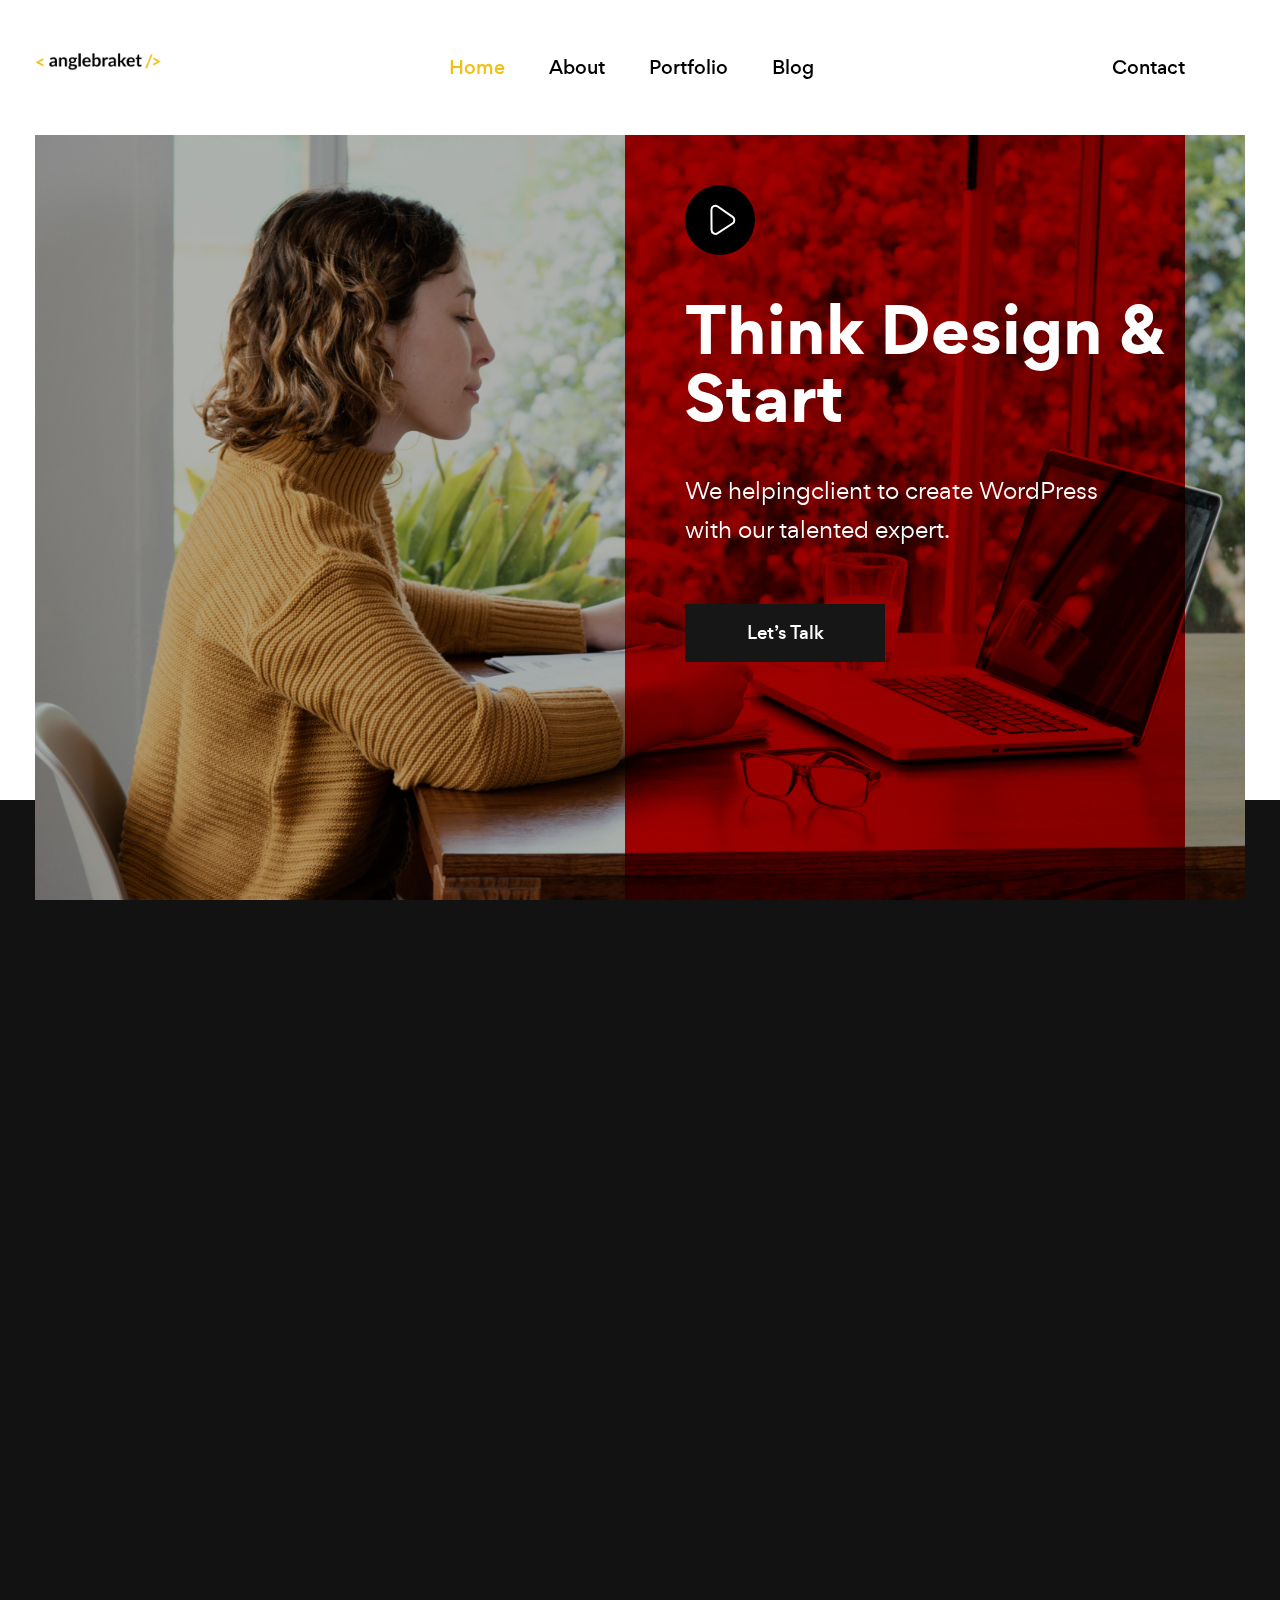
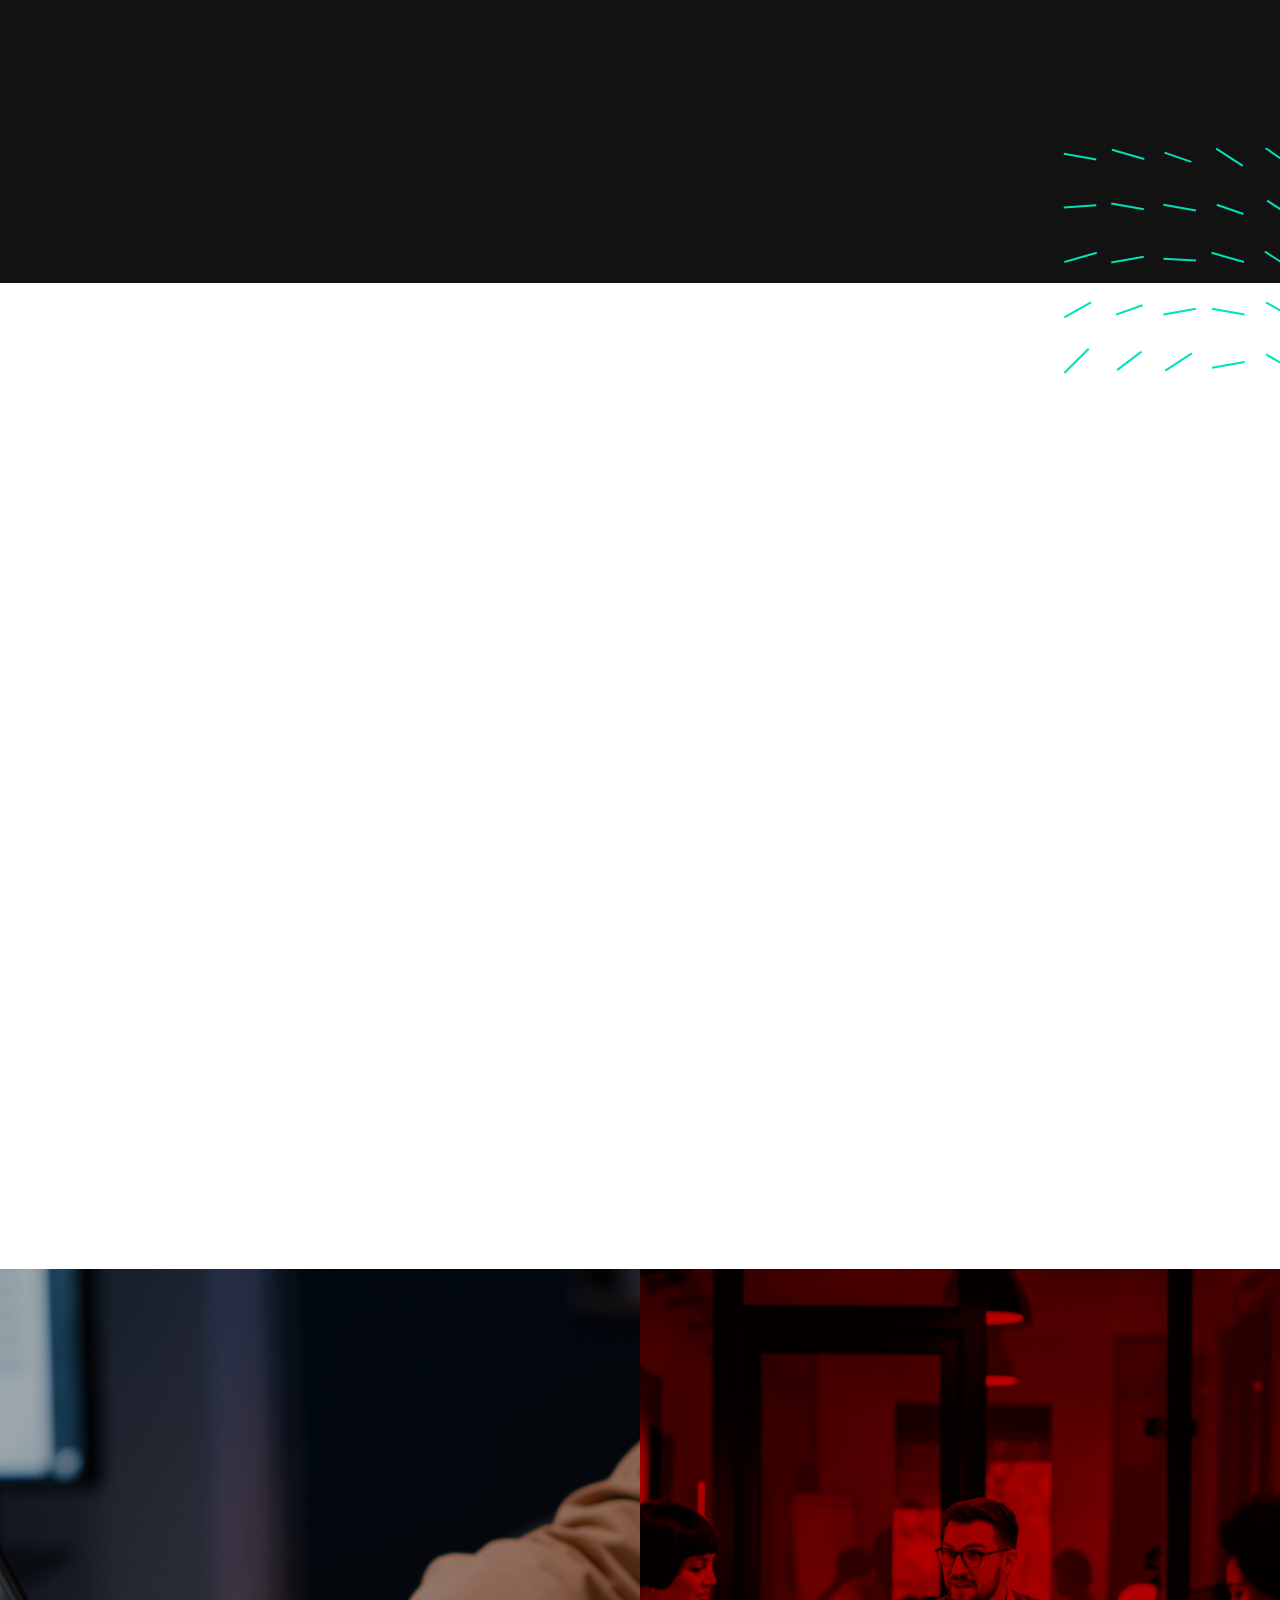
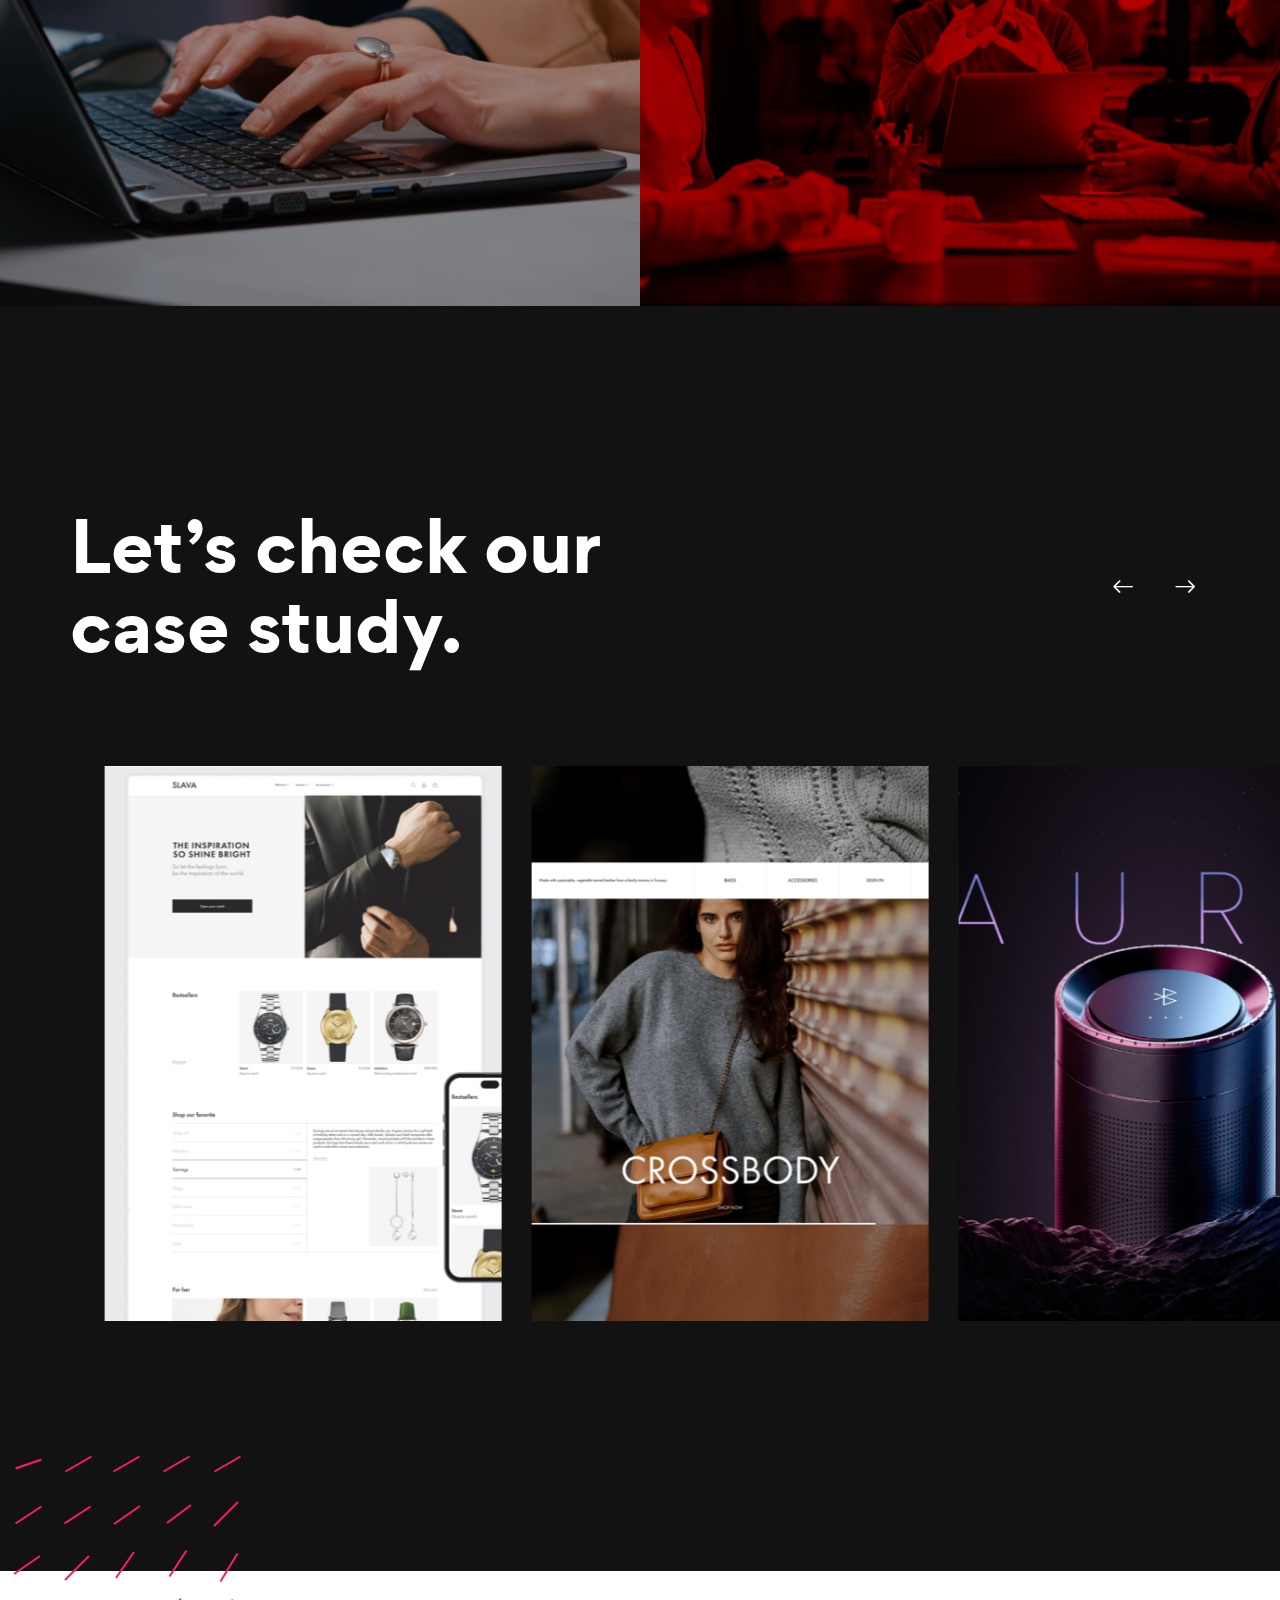
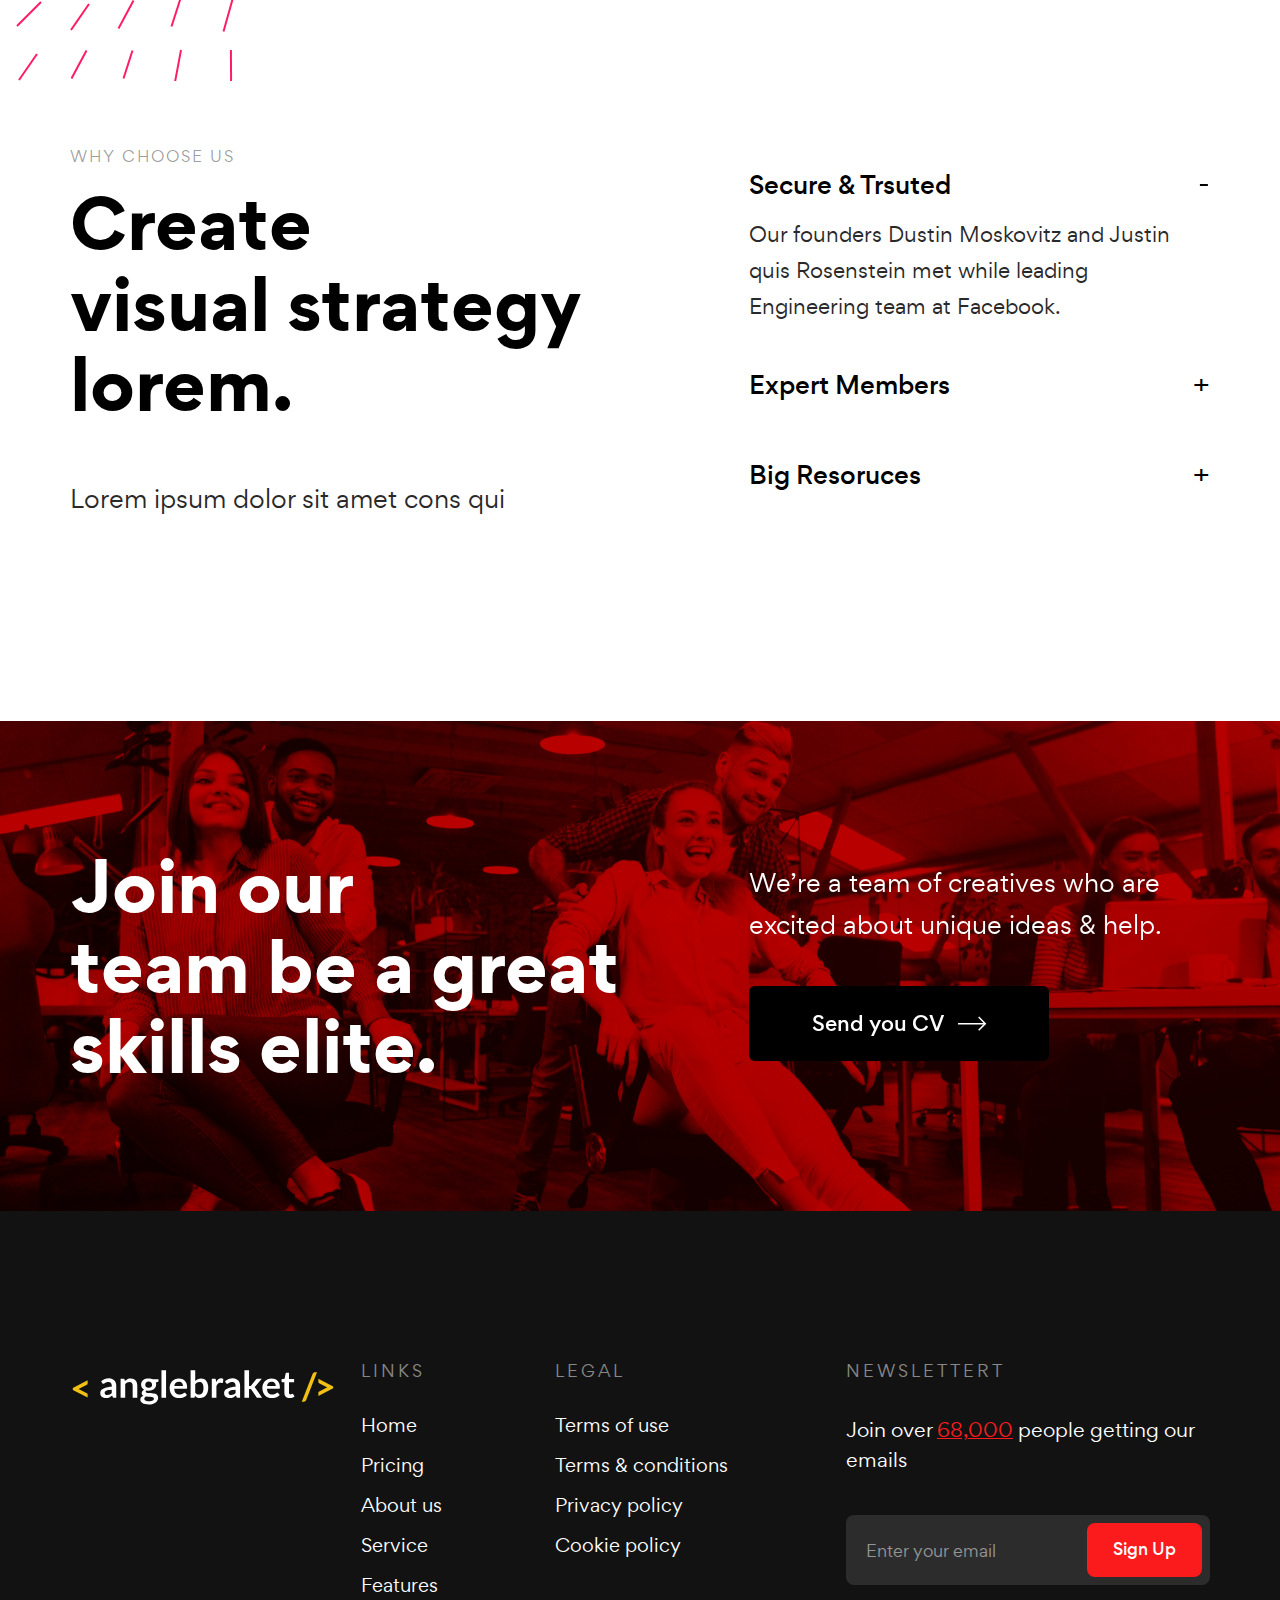
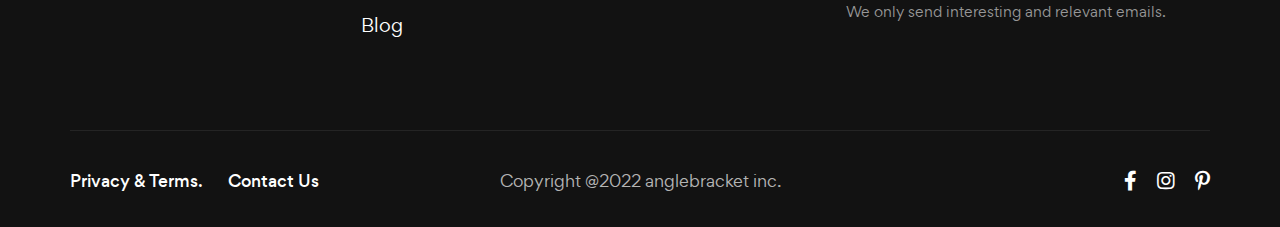
==== index.html @ 9a38c051 "add some project" ====
<!DOCTYPE html>
<html lang="en">
	<head>
		<meta charset="UTF-8">
		<meta name="keywords" content="Digital marketing agency, Digital marketing company, Digital marketing services, sass, software company">
		<meta name="description" content="vCamp Creative Personal Service HTML Template designed for personal service.">
      	<meta property="og:site_name" content="vCamp">
      	<meta property="og:url" content="https://heloshape.com/">
      	<meta property="og:type" content="website">
      	<meta property="og:title" content="vCamp-Creative Agency & Portfolio HTML5 Template">
		<meta name='og:image' content='images/assets/ogg.png'>
		<!-- For IE -->
		<meta http-equiv="X-UA-Compatible" content="IE=edge">
		<!-- For Resposive Device -->
		<meta name="viewport" content="width=device-width, initial-scale=1.0">
		<!-- For Window Tab Color -->
		<!-- Chrome, Firefox OS and Opera -->
		<meta name="theme-color" content="#202020">
		<!-- Windows Phone -->
		<meta name="msapplication-navbutton-color" content="#202020">
		<!-- iOS Safari -->
		<meta name="apple-mobile-web-app-status-bar-style" content="#202020">
		<title>anglebracket</title>
		<!-- Favicon -->
		<link rel="icon" type="image/png" sizes="56x56" href="images/fav-icon/icon.png">
		<!-- Main style sheet -->
		<link rel="stylesheet" type="text/css" href="css/style.css" media="all">
		<!-- responsive style sheet -->
		<link rel="stylesheet" type="text/css" href="css/responsive.css" media="all">



	</head>

	<body>
		<div class="main-page-wrapper">
			<!-- ===================================================
				Loading Transition
			==================================================== -->
			<section>
				<div id="preloader">
					<div id="ctn-preloader" class="ctn-preloader">
						<div class="animation-preloader">
							<!-- <div class="icon"><img src="images/logo/vCamp.svg" alt="" class="m-auto d-block"> <span></span></div> -->
							<div class="txt-loading mt-4">
								<span data-text-preloader="a" class="letters-loading">
									a
								</span>
								<span data-text-preloader="n" class="letters-loading">
									n
								</span>
								<span data-text-preloader="g" class="letters-loading">
									g
								</span>
								<span data-text-preloader="l" class="letters-loading">
									l
								</span>
								<span data-text-preloader="e" class="letters-loading">
									e
								</span>
								<span data-text-preloader="b" class="letters-loading">
									b
								</span>
								<span data-text-preloader="r" class="letters-loading">
									r
								</span>
								<span data-text-preloader="a" class="letters-loading">
									a
								</span>
							
								<span data-text-preloader="k" class="letters-loading">
									k
								</span>
								<span data-text-preloader="e" class="letters-loading">
									e
								</span>
								<span data-text-preloader="t" class="letters-loading">
									t
								</span>
							</div>
						</div>	
					</div>
				</div>
			</section>

			<!-- 
			=============================================
				Sidebar Nav
			============================================== 
			-->
			<div class="offcanvas offcanvas-end sidebar-nav" tabindex="-1" id="offcanvasRight">
				<div class="offcanvas-header">
				    <div class="logo"><a href="index.html"><img src="images/logo/vCamp_01.png" alt="" width="127"></a></div>
				    <button type="button" class="close-btn tran3s" data-bs-dismiss="offcanvas" aria-label="Close"><i class="bi bi-x-lg"></i></button>
				</div>
			  	
			  	<div class="sidebar-nav-item">
			  		<ul class="style-none">
						<a href="index.html" ><span>Portfolio Classic</span></a>
			  			<li class="nav-item dropdown">
					    	<a class="dropdown-toggle" href="#" role="button" data-bs-toggle="dropdown" aria-expanded="false" data-bs-auto-close="outside">Portfolio</a>
						    
						</li>
			  			<li class="nav-item">
			  				<a class="dropdown-toggle" href="#" role="button" data-bs-toggle="dropdown" aria-expanded="false" data-bs-auto-close="outside">Pages</a>
			  				
			  			</li>
			  			<li class="nav-item"><a href="blogV1.html">News</a></li>
			  			<li class="nav-item"><a href="contactV1.html">Contact us</a></li>
			  		</ul>
			  	</div>
			  	<div><a href="sign-in.html" class="theme-btn-one ripple-btn d-block"><img src="images/icon/icon_22.svg" alt="" class="me-2 ms-0"> login</a></div>
			  	<form action="#" class="search-form">
			  		<input type="text" placeholder="Search here..">
			  		<button><i class="bi bi-search"></i></button>
			  	</form>

			  	<div class="address-block">
			  		<h4 class="title">Our Address</h4>
			  		<p>Chowrastar Mirpur- 1210, Sangu <br>River, Dhaka</p>
			  		<p>Urgent issue? call us at <br><a href="tel:310.841.5500">310.841.5500</a></p>
			  	</div>
			  	<ul class="d-flex social-icon style-none mt-20">
					<li><a href="#"><i class="fab fa-facebook-f"></i></a></li>
					<li><a href="#"><i class="fab fa-twitter"></i></a></li>
					<li><a href="#"><i class="fab fa-linkedin-in"></i></a></li>
				</ul>
			</div> <!-- /.sidebar-nav -->


			<!-- 
			=============================================
				Theme Main Menu
			============================================== 
			-->
			<header class="theme-main-menu sticky-menu theme-menu-one">
				<div class="inner-content">
					<div class="d-flex align-items-center justify-content-between">
						<div class="logo"><a href="index.html"><img src="images/logo/angle_logo_01.png" alt="" width="127"></a></div>
						<nav class="navbar navbar-expand-lg">
							<button class="navbar-toggler d-block d-lg-none" type="button" data-bs-toggle="collapse" data-bs-target="#navbarNav" aria-controls="navbarNav" aria-expanded="false" aria-label="Toggle navigation">
						    	<span></span>
						 	</button>
						    <div class="collapse navbar-collapse" id="navbarNav">
						    	<ul class="navbar-nav">
						    		<li class="d-block d-lg-none"><div class="logo"><a href="index.html"><img src="images/logo/angle_logo_01.png" alt="" width="127"></a></div></li>
							        <li class="nav-item active dropdown mega-dropdown">
							        	<a class="nav-link dropdown-toggle" href="index.html" role="button" data-bs-toggle="dropdown" data-bs-auto-close="outside" aria-expanded="false">Home</a>
							        	
						            </li>
						           
							        <li class="nav-item dropdown mega-dropdown">
							        	<a class="nav-link dropdown-toggle" href="about.html" >About</a>
						               
						            </li>
						            <li class="nav-item dropdown mega-dropdown-md">
							        	<a class="nav-link dropdown-toggle" href="#" role="button" data-bs-toggle="dropdown" data-bs-auto-close="outside" aria-expanded="false">Portfolio</a>
						                
						            </li>
						          
							        <li class="nav-item dropdown">
							        	<a class="nav-link dropdown-toggle" href="#" role="button" data-bs-toggle="dropdown" data-bs-auto-close="outside" aria-expanded="false">Blog</a>
						             
						            </li>
						    	</ul>
						    	<div class="mobile-content d-block d-lg-none">
						    		<form action="#" class="search-form">
								  		<input type="text" placeholder="Search here..">
								  		<button><i class="bi bi-search"></i></button>
								  	</form>

								  	<div class="address-block">
								  		<h4 class="title">Our Address</h4>
								  		<p> 2 -floor Business Park, HiLITE City NH 66, <br>Kozhikode, Kerala 673014</p>
								  		<p>Urgent issue? call us at <br><a href="tel:310.841.5500">7907977521</a></p>
								  	</div>
						    	</div> <!-- /.mobile-content -->
						    </div>
						</nav>
						<div class="right-widget d-flex align-items-center">
							<a href="contact.html" class="d-flex align-items-center login-btn">
								<!-- <img src="images/icon/icon_01.svg" alt=""> -->
								<span>Contact</span>
							</a>
							<!-- <button class="sidebar-nav-button d-none d-lg-block" type="button" data-bs-toggle="offcanvas" data-bs-target="#offcanvasRight" aria-controls="offcanvasRight"><img src="images/icon/icon_02.svg" alt=""></button> -->
						</div> <!-- /.right-widget -->
					</div>
				</div> <!-- /.inner-content -->
			</header> <!-- /.theme-main-menu -->


			
			<!-- 
			=============================================
				Theme Hero Banner
			============================================== 
			-->
			<div class="box-layout">
				<div class="hero-banner-four">
					<div class="hero_slider_two">
						<div class="item">
							<div class="content-wrapper">
								<img src="images/media/img_19.jpg" alt="" class="hero-img">
								<div class="slider-inner">
									<div class="hero-content">
										<a class="fancybox video-icon d-flex align-items-center justify-content-center" data-fancybox="" href="https://www.youtube.com/embed/aXFSJTjVjw0">
											<img src="images/icon/icon_41.svg" alt="">
										</a>
										<h2 class="hero-heading position-relative">Think Design & Start</h2>
										<p class="hero-sub-heading position-relative">We helpingclient  to create WordPress with our talented expert.</p>
										<a href="contactV1.html" class="theme-btn-one border0 ripple-btn">Let’s Talk</a>
									</div> <!-- /.hero-content -->
								</div> <!-- /.slider-inner -->
							</div>
						</div>
						<div class="item">
							<div class="content-wrapper">
								<img src="images/media/img_20.jpg" alt="" class="hero-img">
								<div class="slider-inner">
									<div class="hero-content">
										<a class="fancybox video-icon d-flex align-items-center justify-content-center" data-fancybox="" href="https://www.youtube.com/embed/aXFSJTjVjw0">
											<img src="images/icon/icon_41.svg" alt="">
										</a>
										<h2 class="hero-heading position-relative">Think Design & Start</h2>
										<p class="hero-sub-heading position-relative">We helpingclient  to create WordPress with our talented expert.</p>
										<a href="contactV1.html" class="theme-btn-one border0 ripple-btn">Let’s Talk</a>
									</div> <!-- /.hero-content -->
								</div> <!-- /.slider-inner -->
							</div>
						</div>
						<div class="item">
							<div class="content-wrapper">
								<img src="images/media/img_21.jpg" alt="" class="hero-img">
								<div class="slider-inner">
									<div class="hero-content">
										<a class="fancybox video-icon d-flex align-items-center justify-content-center" data-fancybox="" href="https://www.youtube.com/embed/aXFSJTjVjw0">
											<img src="images/icon/icon_41.svg" alt="">
										</a>
										<h2 class="hero-heading position-relative">Think Build & Start</h2>
										<p class="hero-sub-heading position-relative">We helpingclient  to create WordPress with our talented expert.</p>
										<a href="contactV1.html" class="theme-btn-one border0 ripple-btn">Let’s Talk</a>
									</div> <!-- /.hero-content -->
								</div> <!-- /.slider-inner -->
							</div>
						</div>
					</div>
				</div> <!-- /.hero-banner-four -->
			</div> <!-- /.box-layout -->

			


			<!-- 
			=============================================
				Vcamp Text Block Three
			============================================== 
			-->
			<div class="vcamp-text-block-three dark-bg">
				<div class="container">
					<div class="row align-items-center">
						<div class="col-md-6 ms-auto order-md-last" data-aos="fade-left">
							<div class="text-wrapper">
								<h6>Over <span class="counter">9</span>+ Countries</h6>
								<p>We created over <span>27,000+</span> stunning & quality products over last 5 year with satisfaction.</p>
								<div class="name position-relative">pr muhammed.</div>
							</div>
						</div>
						<div class="col-md-6 text-md-start text-center" data-aos="fade-right">
							<div class="img-container position-relative d-inline-block sm-mt-50">
								<img src="images/media/img_22.jpg" alt="">
							</div>
						</div>
					</div>
				</div>
				<img src="images/shape/shape_22.svg" alt="" class="shapes shape-one">
			</div> <!-- /.vcamp-text-block-three -->




			<!-- 
			=============================================
				Vcamp Feature Section Three
			============================================== 
			-->
			<div class="vcamp-feature-section-three mt-200 lg-mt-120">
				<div class="container">
					<div class="row align-items-center mb-50 md-mb-20">
						<div class="col-lg-5 col-md-6 col-sm-8" data-aos="fade-right">
							<div class="title-style-four">
								<h2 class="title">Our included service.</h2>
							</div>
						</div>
						<div class="col-md-6 col-sm-4 me-auto text-sm-end text-start" data-aos="fade-left">
							<a href="serviceV1.html" class="theme-btn-five position-relative xs-mt-30">See all Services</a>
						</div>
					</div>
					<div class="row">
						<div class="col-lg-3 col-sm-6" data-aos="fade-up">
							<div class="card-style-three mt-50">
								<div class="icon d-flex align-items-center justify-content-center"><img src="images/icon/icon_24.svg" alt="" class="tran3s"></div>
								<h4 class="title">E-commerce</h4>
								<ul class="style-none">
									<li>Personalization</li>
									<li>Third-Party Integrations</li>
									<li>First-Party Analytics</li>
									<li>Hosting Setup</li>
									<li>Securty</li>
								</ul>
							</div> <!-- /.card-style-three -->
						</div>
						<div class="col-lg-3 col-sm-6" data-aos="fade-up" data-aos-delay="100">
							<div class="card-style-three mt-50">
								<div class="icon d-flex align-items-center justify-content-center"><img src="images/icon/icon_25.svg" alt="" class="tran3s"></div>
								<h4 class="title">Website</h4>
								<ul class="style-none">
									<li>Full Consultation</li>
									<li>Code Review</li>
									<li>Staff Augmentation</li>
									<li>Support</li>
								</ul>
							</div> <!-- /.card-style-three -->
						</div>
						<div class="col-lg-3 col-sm-6" data-aos="fade-up" data-aos-delay="200">
							<div class="card-style-three mt-50">
								<div class="icon d-flex align-items-center justify-content-center"><img src="images/icon/icon_26.svg" alt="" class="tran3s"></div>
								<h4 class="title">Store management</h4>
								<ul class="style-none">
									<li>Custom Checkout Flow</li>
									<li>Customer identity</li>
									<li>Conversion Rate Optimization</li>
									<li>Security Checkup</li>
									<li>Data enrty</li>
								</ul>
							</div> <!-- /.card-style-three -->
						</div>
						<div class="col-lg-3 col-sm-6" data-aos="fade-up" data-aos-delay="300">
							<div class="card-style-three mt-50">
								<div class="icon d-flex align-items-center justify-content-center"><img src="images/icon/icon_27.svg" alt="" class="tran3s"></div>
								<h4 class="title">Marketing</h4>
								<ul class="style-none">
									<li>Microsites</li>
									<li>Marketing Automation</li>
									<li>SEO & SMM</li>
									<li>Lead Generation</li>
								</ul>
							</div> <!-- /.card-style-three -->
						</div>
					</div>
				</div>
			</div> <!-- /.vcamp-feature-section-three -->



			<!--
			=====================================================
				 Text Block Four
			=====================================================
			-->
			<div class="vcamp-text-block-four mt-200 lg-mt-120">
				<div class="row g-0">
					<div class="col-lg-6 d-flex left-side">
						<div class="content-wrapper w-100 h-100 position-relative">
							<div class="text-wrapper position-relative ms-lg-auto" data-aos="fade-right">
								<h2 class="title">Provide <br> best solution by our expert.</h2>
								<p>Client  to create with our talented expert.</p>
								<a href="serviceV2.html" class="more-button ripple-btn"><i class="bi bi-chevron-right"></i></a>
							</div> <!-- /.text-wrapper -->
						</div> <!-- /.content-wrapper -->
					</div> <!-- /.left-side -->
					<div class="col-lg-6 d-flex right-side">
						<div class="content-wrapper w-100 h-100 position-relative">
							<div class="text-wrapper position-relative me-auto" data-aos="fade-left">
								<h2 class="title">Our recent <br> digital & strategy projects.</h2>
								<p>Client  to create with our talented expert.</p>
								<a href="serviceV3.html" class="more-button ripple-btn"><i class="bi bi-chevron-right"></i></a>
							</div> <!-- /.text-wrapper -->
						</div> <!-- /.content-wrapper -->
					</div> <!-- /.right-side -->
				</div>
			</div> <!-- /.vcamp-text-block-four -->



			<!--
			=====================================================
				Case Study Section One
			=====================================================
			-->
			<div class="case-study-one dark-bg">
				<div class="container">
					<div class="row align-items-center justify-content-between">
						<div class="col-xxl-5 col-xl-6 col-lg-5 col-md-7 col-sm-9">
							<div class="title-style-five white-vr text-center text-sm-start">
								<h2 class="title">Let’s check our case study.</h2>
							</div>
						</div>
						<div class="col-md-5 col-sm-3 d-flex justify-content-center justify-content-sm-end">
							<ul class="slider-arrows d-flex style-none xs-mt-30">
								<li class="prev_case1 slick-arrow ripple-btn" style=""><i class="bi bi-arrow-left"></i></li>
								<li class="next_case1 slick-arrow ripple-btn" style=""><i class="bi bi-arrow-right"></i></li>
							</ul>
						</div>
					</div>
				</div>

				<div class="slider-wrapper">
					<div class="case_slider_one">
						<div class="item">
							<div class="case-block-one position-relative">
								<img src="images/media/img_25.jpg" alt="" class="img-meta w-100">
								<div class="hover-content">
									<div class="icon d-flex align-items-center justify-content-center"><img src="images/icon/icon_11.svg" alt=""></div>
									<blockquote>
										“Certainly from my perspective, WordPress has been a great success—with <span>WordPress VIP</span> giving us that enterprise-level of assured quality.”
									</blockquote>
									<a href="portfolio-detailsV2.html" class="w-100 d-flex align-items-center justify-content-between">
										<span class="web">www.eventjio.com</span>
										<span class="arrow"><i class="bi bi-chevron-right"></i></span>
									</a>
								</div> <!-- /.hover-content -->
							</div> <!-- /.case-block-one -->
						</div>
						<div class="item">
							<div class="case-block-one position-relative">
								<img src="images/media/img_26.jpg" alt="" class="img-meta w-100">
								<div class="hover-content">
									<div class="icon d-flex align-items-center justify-content-center"><img src="images/icon/icon_11.svg" alt=""></div>
									<blockquote>
										“Certainly from my perspective, WordPress has been a great success—with <span>WordPress VIP</span> giving us that enterprise-level of assured quality.”
									</blockquote>
									<a href="portfolio-detailsV2.html" class="w-100 d-flex align-items-center justify-content-between">
										<span class="web">www.eventjio.com</span>
										<span class="arrow"><i class="bi bi-chevron-right"></i></span>
									</a>
								</div> <!-- /.hover-content -->
							</div> <!-- /.case-block-one -->
						</div>
						<div class="item">
							<div class="case-block-one position-relative">
								<img src="images/media/img_27.jpg" alt="" class="img-meta w-100">
								<div class="hover-content">
									<div class="icon d-flex align-items-center justify-content-center"><img src="images/icon/icon_11.svg" alt=""></div>
									<blockquote>
										“Certainly from my perspective, WordPress has been a great success—with <span>WordPress VIP</span> giving us that enterprise-level of assured quality.”
									</blockquote>
									<a href="portfolio-detailsV2.html" class="w-100 d-flex align-items-center justify-content-between">
										<span class="web">www.eventjio.com</span>
										<span class="arrow"><i class="bi bi-chevron-right"></i></span>
									</a>
								</div> <!-- /.hover-content -->
							</div> <!-- /.case-block-one -->
						</div>
						<div class="item">
							<div class="case-block-one position-relative">
								<img src="images/media/img_28.jpg" alt="" class="img-meta w-100">
								<div class="hover-content">
									<div class="icon d-flex align-items-center justify-content-center"><img src="images/icon/icon_11.svg" alt=""></div>
									<blockquote>
										“Certainly from my perspective, WordPress has been a great success—with <span>WordPress VIP</span> giving us that enterprise-level of assured quality.”
									</blockquote>
									<a href="portfolio-detailsV2.html" class="w-100 d-flex align-items-center justify-content-between">
										<span class="web">www.eventjio.com</span>
										<span class="arrow"><i class="bi bi-chevron-right"></i></span>
									</a>
								</div> <!-- /.hover-content -->
							</div> <!-- /.case-block-one -->
						</div>
					</div> <!-- /.case_slider_one -->
				</div> <!-- /.slider-wrapper -->
				<img src="images/shape/shape_23.svg" alt="" class="shapes shape-one">
			</div> <!-- /.case-study-one -->


			<!--
			=====================================================
				Vcamp Text Block Five
			=====================================================
			-->
			<div class="vcamp-text-block-five mt-170 lg-mt-120">
				<div class="container">
					<div class="row align-items-center">
						<div class="col-xxl-5 col-lg-6">
							<div class="text-wrapper">
								<div class="title-style-five">
									<div class="upper-title">Why choose us</div>
									<h2 class="title">Create <br> visual strategy lorem.</h2>
								</div>
								<p class="text-lg">Lorem ipsum dolor sit amet cons qui</p>
							</div>
						</div>
						<div class="col-xl-5 col-lg-6 ms-auto">
							<div class="accordion accordion-style-one md-mt-30" id="accordionOne">
								<div class="accordion-item">
								    <div class="accordion-header" id="headingOne">
								      	<button class="accordion-button" type="button" data-bs-toggle="collapse" data-bs-target="#collapseOne" aria-expanded="true" aria-controls="collapseOne">
								        	Secure & Trsuted
								      	</button>
								    </div>
								    <div id="collapseOne" class="accordion-collapse collapse show" aria-labelledby="headingOne" data-bs-parent="#accordionOne">
								    	<div class="accordion-body">
								        	<p>Our founders Dustin Moskovitz and Justin quis Rosenstein met while leading Engineering team at Facebook. </p>
								    	</div>
								    </div>
							  	</div>
							  	<div class="accordion-item">
								    <div class="accordion-header" id="headingTwo">
								      	<button class="accordion-button collapsed" type="button" data-bs-toggle="collapse" data-bs-target="#collapseTwo" aria-expanded="false" aria-controls="collapseTwo">
								        	Expert Members
								      	</button>
								    </div>
								    <div id="collapseTwo" class="accordion-collapse collapse" aria-labelledby="headingTwo" data-bs-parent="#accordionOne">
								      	<div class="accordion-body">
								        	<p>Our founders Dustin Moskovitz and Justin quis Rosenstein met while leading Engineering team at Facebook. </p>
								    	</div>
								    </div>
							  	</div>
							  	<div class="accordion-item">
								    <div class="accordion-header" id="headingThree">
								   		<button class="accordion-button collapsed" type="button" data-bs-toggle="collapse" data-bs-target="#collapseThree" aria-expanded="false" aria-controls="collapseThree">
								        	Big Resoruces
								      	</button>
								    </div>
								    <div id="collapseThree" class="accordion-collapse collapse" aria-labelledby="headingThree" data-bs-parent="#accordionOne">
								    	<div class="accordion-body">
								        	<p>Our founders Dustin Moskovitz and Justin quis Rosenstein met while leading Engineering team at Facebook. </p>
								    	</div>
								    </div>
								</div>
							</div>
						</div>
					</div>
				</div>
			</div> <!-- /.vcamp-text-block-five -->



			<!--
			=====================================================
				Feedback Section Seven
			=====================================================
			-->
			<!-- <div class="feedback-section-seven mt-180 lg-mt-110">
				<div class="container">
					<div class="row">
						<div class="col-md-6 ms-auto">
							<div class="ps-xl-5">
								<div class="title-style-five">
									<div class="upper-title">Testimonials</div>
									<h2 class="title">Customer say about us.</h2>
								</div>
								<div class="feedback_slider_six mt-80 lg-mt-40">
									<div class="item">
										<div class="feedback-wrapper">
											<div class="icon d-flex align-items-center justify-content-center"><img src="images/icon/icon_33.svg" alt=""></div>
											<blockquote>We’v 9,000 agents around the io country, Find agents near your neighborhood graphic, print, and publishing industries for previewing layouts .</blockquote>
											<h6 class="name">Martin Jonas, <span>USA</span></h6>
										</div>
									</div> 
									<div class="item">
										<div class="feedback-wrapper">
											<div class="icon d-flex align-items-center justify-content-center"><img src="images/icon/icon_33.svg" alt=""></div>
											<blockquote>Certainly from my perspective, WordPress has been a great success—with WordPress VIP giving us that enterprise-level of assured quality on top.</blockquote>
											<h6 class="name">Rashed Ka, <span>USA</span></h6>
										</div>
									</div> 
									<div class="item">
										<div class="feedback-wrapper">
											<div class="icon d-flex align-items-center justify-content-center"><img src="images/icon/icon_33.svg" alt=""></div>
											<blockquote>Having a home based business makes wonderful asset to your life. The WordPress VIP stands it comes advertise your business at cheap cost.</blockquote>
											<h6 class="name">Zubayer Hasan, <span>USA</span></h6>
										</div>
									</div> 
								</div>
							</div>
						</div>
					</div>
				</div>

				<div class="counter-section-two" data-aos="fade-right">
					<img src="images/media/img_29.jpg" alt="" class="img-meta w-100">
					<div class="counter-container">
						<div class="row g-0">
							<div class="col-6">
								<div class="counter-block-two text-center">
									<div class="main-count font-recoleta"><span class="counter">3.5</span>k</div>
									<p>Using vCamp</p>
								</div> 
							</div>
							<div class="col-6">
								<div class="counter-block-two text-center bg-color">
									<div class="main-count font-recoleta"><span class="counter">50</span>k+</div>
									<p>Successfull Project</p>
								</div>
							</div>
						</div>
					</div> 
				</div> 
			</div> 
			 -->


			<!--
			=====================================================
				Team Section One
			=====================================================
			-->
			<!-- <div class="team-section-one mt-200 lg-mt-120">
				<div class="container">
					<div class="row align-items-center justify-content-between">
						<div class="col-md-6 col-sm-8">
							<div class="title-style-five text-center text-sm-start">
								<h2 class="title">We’ve Expert to help you.</h2>
							</div>
						</div>
						<div class="col-md-6 col-sm-3 d-flex justify-content-center justify-content-sm-end">
							<ul class="slider-arrows d-flex style-none xs-mt-30">
								<li class="prev_team1 slick-arrow ripple-btn" style=""><i class="bi bi-arrow-left"></i></li>
								<li class="next_team1 slick-arrow ripple-btn" style=""><i class="bi bi-arrow-right"></i></li>
							</ul>
						</div>
					</div>
				</div> 

				<div class="team_slider_one box-layout lg-mt-50">
					<div class="item">
						<div class="team-block-one position-relative">
							<img src="images/team/img_01.jpg" alt="" class="team-img w-100">
							<div class="overlay-bg d-flex align-items-end">
								<div class="hover-content tran3s">
									<h6 class="name">Rashed Kabir</h6>
									<div class="position">UI Designer</div>
									<ul class="social-icon d-flex style-none">
										<li><a href="#"><i class="fab fa-facebook-f"></i></a></li>
										<li><a href="#"><i class="fab fa-instagram"></i></a></li>
										<li><a href="#"><i class="fab fa-pinterest-p"></i></a></li>
										<li><a href="#"><i class="fab fa-linkedin-in"></i></a></li>
									</ul>
								</div>
							</div> 
						</div>
					</div> 
					<div class="item">
						<div class="team-block-one position-relative">
							<img src="images/team/img_02.jpg" alt="" class="team-img w-100">
							<div class="overlay-bg d-flex align-items-end">
								<div class="hover-content tran3s">
									<h6 class="name">Jannat Ferdaus</h6>
									<div class="position">Marketing Lead</div>
									<ul class="social-icon d-flex style-none">
										<li><a href="#"><i class="fab fa-facebook-f"></i></a></li>
										<li><a href="#"><i class="fab fa-instagram"></i></a></li>
										<li><a href="#"><i class="fab fa-pinterest-p"></i></a></li>
										<li><a href="#"><i class="fab fa-linkedin-in"></i></a></li>
									</ul>
								</div>
							</div> 
						</div> 
					</div> 
					<div class="item">
						<div class="team-block-one position-relative">
							<img src="images/team/img_03.jpg" alt="" class="team-img w-100">
							<div class="overlay-bg d-flex align-items-end">
								<div class="hover-content tran3s">
									<h6 class="name">Jubayer Hasan</h6>
									<div class="position">Developer</div>
									<ul class="social-icon d-flex style-none">
										<li><a href="#"><i class="fab fa-facebook-f"></i></a></li>
										<li><a href="#"><i class="fab fa-instagram"></i></a></li>
										<li><a href="#"><i class="fab fa-pinterest-p"></i></a></li>
										<li><a href="#"><i class="fab fa-linkedin-in"></i></a></li>
									</ul>
								</div>
							</div> 
						</div> 
					</div> 
					<div class="item">
						<div class="team-block-one position-relative">
							<img src="images/team/img_04.jpg" alt="" class="team-img w-100">
							<div class="overlay-bg d-flex align-items-end">
								<div class="hover-content tran3s">
									<h6 class="name">Martin James</h6>
									<div class="position">Core Developer</div>
									<ul class="social-icon d-flex style-none">
										<li><a href="#"><i class="fab fa-facebook-f"></i></a></li>
										<li><a href="#"><i class="fab fa-instagram"></i></a></li>
										<li><a href="#"><i class="fab fa-pinterest-p"></i></a></li>
										<li><a href="#"><i class="fab fa-linkedin-in"></i></a></li>
									</ul>
								</div>
							</div> 
						</div> 
					</div> 
					<div class="item">
						<div class="team-block-one position-relative">
							<img src="images/team/img_05.jpg" alt="" class="team-img w-100">
							<div class="overlay-bg d-flex align-items-end">
								<div class="hover-content tran3s">
									<h6 class="name">Jenelia Ra.</h6>
									<div class="position">UI Designer</div>
									<ul class="social-icon d-flex style-none">
										<li><a href="#"><i class="fab fa-facebook-f"></i></a></li>
										<li><a href="#"><i class="fab fa-instagram"></i></a></li>
										<li><a href="#"><i class="fab fa-pinterest-p"></i></a></li>
										<li><a href="#"><i class="fab fa-linkedin-in"></i></a></li>
									</ul>
								</div>
							</div> 
						</div> 
					</div> 
				</div>
			</div>  -->


			<!--
			=====================================================
				Blog Section One
			=====================================================
			-->
			<!-- <div class="blog-section-one mt-180 lg-mt-120">
				<div class="container">
					<div class="row">
						<div class="col-xxl-11 m-auto">
							<div class="row align-items-center">
								<div class="col-xl-5 col-sm-6">
									<div class="title-style-five">
										<div class="upper-title">Latest News</div>
										<h2 class="title">Our Blog</h2>
									</div>
								</div>
								<div class="col-xl-7 col-sm-6 text-sm-end text-start">
									<a href="blogV2.html" class="theme-btn-three xs-mt-30">Check our all news <i class="fas fa-angle-right"></i></a>
								</div>
							</div>
							<div class="mt-100 lg-mt-60">
								<div class="row">
									<div class="col-lg-4 col-md-6 d-flex">
										<article class="blog-meta-one feature-post">
											<a href="blog-detailsV3.html" class="tag">Plugin</a>
											<a href="blog-detailsV3.html" class="title">Speaking remotely at WordCamp US.</a>
											<div class="post-info">Trending - <span class="date">18 Jul 20</span></div>
											<div class="post-footer d-flex align-items-center justify-content-between">
												<img src="images/blog/logo_03.jpg" alt="" class="logo">
												<a href="blog-detailsV3.html" class="read-more tran3s"><img src="images/icon/icon_16.svg" alt=""></a>
											</div> 
										</article> 
									</div>
									<div class="col-lg-4 col-md-6 d-flex">
										<article class="blog-meta-one top-border">
											<a href="blog-detailsV3.html" class="tag">Soltuion</a>
											<a href="blog-detailsV3.html" class="title">Our experience at WordCamp in Nagpur</a>
											<div class="post-info">Featured - <span class="date">18 Jul 20</span></div>
											<div class="post-footer d-flex align-items-center justify-content-between">
												<img src="images/blog/logo_01.jpg" alt="" class="logo">
												<a href="blog-detailsV3.html" class="read-more tran3s"><img src="images/icon/icon_16.svg" alt=""></a>
											</div> 
										</article> 
									</div>
									<div class="col-lg-4 col-md-6 d-flex">
										<article class="blog-meta-one top-border">
											<a href="blog-detailsV3.html" class="tag">theme</a>
											<a href="blog-detailsV3.html" class="title">Motivation defining Moment of self Improvement</a>
											<div class="post-info">Featured - <span class="date">18 Jul 20</span></div>
											<div class="post-footer d-flex align-items-center justify-content-between">
												<img src="images/blog/logo_02.jpg" alt="" class="logo">
												<a href="blog-detailsV3.html" class="read-more tran3s"><img src="images/icon/icon_16.svg" alt=""></a>
											</div> 
										</article> 
									</div>
								</div>
							</div>
						</div>
					</div>
				</div>
			</div> -->
			 <!-- /.blog-section-one -->


			<!--
			=====================================================
				Vcamp Fancy Banner One
			=====================================================
			-->
			<div class="fancy-banner-one mt-200 lg-mt-120">
				<div class="inner-content position-relative">
					<div class="container">
						<div class="row align-items-center">
							<div class="col-md-6">
								<div class="title-style-five white-vr">
									<h2 class="title">Join our <br>team be a great skills elite.</h2>
								</div>
							</div>
							<div class="col-xl-5 col-md-6 ms-auto">
								<p class="sm-pt-20">We’re a team of creatives who are excited about unique ideas & help.</p>
								<a href="contactV2.html" class="theme-btn-one ripple-btn">Send you CV <img src="images/icon/icon_42.svg" alt=""></a>
							</div>
						</div>
					</div>
				</div>
			</div> <!-- /.fancy-banner-one -->



			<!--
			=====================================================
				Footer
			=====================================================
			-->
			<footer class="vcamp-footer-two dark-footer pt-150 lg-pt-100">
				<div class="container">
					<div class="row">
						<div class="col-xl-3 col-lg-2 mb-40">
							<div class="logo"><a href="index.html"><img src="images/logo/vCamp_03.svg" alt=""></a></div>
						</div>
						<div class="col-lg-2 col-md-3 col-sm-6 mb-40">
							<h5 class="title">Links</h5>
							<ul class="footer-list style-none">
								<li><a href="index.html">Home</a></li>
								<li><a href="pricingV1.html">Pricing</a></li>
								<li><a href="about-usV1.html">About us</a></li>
								<li><a href="serviceV2.html">Service</a></li>
								<li><a href="serviceV3.html">Features</a></li>
								<li><a href="blogV4.html">Blog</a></li>
							</ul>
						</div>
						<div class="col-lg-3 col-md-3 col-sm-6 mb-40">
							<h5 class="title">Legal</h5>
							<ul class="footer-list style-none">
								<li><a href="faqV1.html">Terms of use</a></li>
								<li><a href="faqV1.html">Terms & conditions</a></li>
								<li><a href="faqV1.html">Privacy policy</a></li>
								<li><a href="faqV1.html">Cookie policy</a></li>
							</ul>
						</div>
						<div class="col-lg-4 col-md-6 mb-40">
							<div class="newsletter">
								<h5 class="title">Newslettert</h5>
								<p>Join over <span>68,000</span> people getting our emails</p>
								<form action="#">
									<input type="email" placeholder="Enter your email">
									<button>Sign Up</button>
								</form>
								<div class="info">We only send interesting and relevant emails.</div>
							</div> <!-- /.newsletter -->
						</div>
					</div>
				</div>
				<div class="container">
					<div class="bottom-footer">
						<div class="row">
							<div class="col-lg-4 order-lg-1 mb-15">
								<ul class="d-flex justify-content-center justify-content-lg-start footer-nav style-none">
									<li><a href="faqV1.html">Privacy & Terms.</a></li>
									<li><a href="contactV1.html">Contact Us</a></li>
								</ul>
							</div>
							<div class="col-lg-4 order-lg-3 mb-15">
								<ul class="d-flex justify-content-center justify-content-lg-end social-icon style-none">
									<li><a href="#"><i class="fab fa-facebook-f"></i></a></li>
									<li><a href="#"><i class="fab fa-instagram"></i></a></li>
									<li><a href="#"><i class="fab fa-pinterest-p"></i></a></li>
								</ul>
							</div>
							<div class="col-lg-4 order-lg-2 mb-15">
								<p class="copyright text-center">Copyright @2022 anglebracket inc.</p>
							</div>
						</div>
					</div>
				</div>
			</footer> <!-- /.vcamp-footer-two -->


			<button class="scroll-top">
				<i class="bi bi-arrow-up-short"></i>
			</button>
			
			


		<!-- Optional JavaScript _____________________________  -->

    	<!-- jQuery first, then Bootstrap JS -->
    	<!-- jQuery -->
		<script src="vendor/jquery.min.js"></script>
		<!-- Bootstrap JS -->
		<script src="vendor/bootstrap/js/bootstrap.bundle.min.js"></script>
		<!-- AOS js -->
		<script src="vendor/aos-next/dist/aos.js"></script>
		<!-- Slick Slider -->
		<script src="vendor/slick/slick.min.js"></script>
		<!-- js Counter -->
		<script src="vendor/jquery.counterup.min.js"></script>
		<script src="vendor/jquery.waypoints.min.js"></script>
		<!-- Fancybox -->
		<script src="vendor/fancybox/dist/jquery.fancybox.min.js"></script>
		<!-- validator js -->
    	<script src="vendor/validator.js"></script>

		<!-- Theme js -->
		<script src="js/theme.js"></script>
		</div> <!-- /.main-page-wrapper -->
	</body>
</html>
---- css/style.css ----
/* CSS Document */

/* 
    Created on   : 11/10/2021.
    Theme Name   : vCamp-Creative Agency & Portfolio HTML5 Template
    Version      : 1.0.
    Developed by : (me@heloshape.com) / (www.me.heloshape.com)
   
*/
/**
* Importing necessary  Styles.
**/
/*----- Fonts ----*/
@import url('../fonts/recoleta/stylesheet.css');
@import url('../fonts/gordita/stylesheet.css');
@import url('https://fonts.googleapis.com/css2?family=Zen+Dots&display=swap');
/*----Bootstrap css ----- */
@import url('../vendor/bootstrap/css/bootstrap.min.css');
/*---- Navbar Css------*/
@import url('navbar.css');
/*----Framework css-----*/
@import url('framework.css');
/*----- Bootstrap Icons ----------*/
@import url('../fonts/bootstrap-icons/font-css.css');
/*---- Font Awesome Icons -------*/
@import url('../fonts/font-awesome/css/all.min.css');
/*----------- Fancybox css -------*/
@import url('../vendor/fancybox/dist/jquery.fancybox.min.css');
/*----------- Slick Slider -------*/
@import url('../vendor/slick/slick.css');
/*----Animate css----*/
@import url('animate.min.css');
@import url('custom-animation.css');
/*----- Select Css ------*/
@import url('../vendor/selectize.js/selectize.css');
/*----- Animated Headline ------*/
@import url('../vendor/animated-headline-master/style.css');
/*----- Fullpage Scroll ------*/
@import url('../vendor/fullScroll/jquery.pagepiling.css');
/*-------- AOS css ------*/
@import url('../vendor/aos-next/dist/aos.css');
/*------- Phone Number Selector -------*/
@import url('../vendor/intl-tel/build/css/intlTelInput.css');


/*========================================================================================

*************************** Start Styling Your theme from here ***************************

==========================================================================================*/
/*** 

====================================================================
  Loading Transition
====================================================================

 ***/
.ctn-preloader {
  align-items: center;
  -webkit-align-items: center;
  display: flex;
  display: -ms-flexbox;
  height: 100%;
  justify-content: center;
  -webkit-justify-content: center;
  position: fixed;
  left: 0;
  top: 0;
  width: 100%;
  z-index: 999999;
  background: #fff;
}
.ctn-preloader .animation-preloader {
  position: absolute;
  z-index: 100;
  text-align: center;
}
.ctn-preloader .animation-preloader .icon {display: inline-block; position: relative;}
.ctn-preloader .animation-preloader .icon span {
  animation: spinner 1.5s infinite linear;
  border-radius: 50%;
  position: absolute;
  width: 100%;
  height: 100%;
  top: 0;
  left: 0;
  z-index: 1;
}
.ctn-preloader .animation-preloader .icon span:after {
  content: '';
  position: absolute;
  width: 9px;
  height: 9px;
  top: 12px;
  left: 0;
  box-shadow: 0 0 10px var(--red-two);
  border-radius: 50%;
  background: var(--red-one);
}
.ctn-preloader .animation-preloader .txt-loading {user-select: none;}
.ctn-preloader .animation-preloader .txt-loading .letters-loading:before {
  animation: letters-loading 4s infinite;
  color: var(--heading);
  content: attr(data-text-preloader);
  left: 0;
  opacity: 0;
  top:0;
  line-height: 70px;
  position: absolute;
}
.ctn-preloader .animation-preloader .txt-loading .letters-loading {
  font-family: 'Recoleta';
  font-weight: 500;
  letter-spacing: 15px;
  display: inline-block;
  color: rgb(0 0 0 / 14%);
  position: relative;
  font-size: 70px;
  line-height: 70px;
}
.ctn-preloader .animation-preloader .txt-loading .letters-loading:nth-child(2):before {animation-delay: 0.2s;}
.ctn-preloader .animation-preloader .txt-loading .letters-loading:nth-child(3):before {animation-delay: 0.4s;}
.ctn-preloader .animation-preloader .txt-loading .letters-loading:nth-child(4):before {animation-delay: 0.6s;}
.ctn-preloader .animation-preloader .txt-loading .letters-loading:nth-child(5):before {animation-delay: 0.8s;}
.ctn-preloader .animation-preloader .txt-loading .letters-loading:nth-child(6):before { animation-delay: 1s;}
.ctn-preloader .animation-preloader .txt-loading .letters-loading:nth-child(7):before { animation-delay: 1.2s;}
.ctn-preloader .animation-preloader .txt-loading .letters-loading:nth-child(8):before { animation-delay: 1.4s;}
.loaded .animation-preloader {
  opacity: 0;
  transition: 0.3s ease-out;
}
@keyframes spinner {
  to {
    transform: rotateZ(360deg);
  }
}
@keyframes letters-loading {
  0%,
  75%,
  100% {
    opacity: 0;
    transform: rotateY(-90deg);
  }

  25%,
  50% {
    opacity: 1;
    transform: rotateY(0deg);
  }
}
@media screen and (max-width: 500px) {
  .ctn-preloader .animation-preloader .txt-loading .letters-loading {font-size: 40px; letter-spacing: 10px;}
}
/*^^^^^^^^^^^^^^^^^^^^ Scroll Top ^^^^^^^^^^^^^^^^^^^^^*/
.scroll-top {
  width:35px;
  height:35px;
  line-height: 35px;
  position: fixed;
  bottom: 20px;
  right: 5px;
  z-index: 99;
  text-align: center;
  color: #fff;
  font-size: 25px;
  cursor: pointer;
  border-radius: 50%;
  background: var(--red-one);
  display: none;
  transition: all 0.3s ease-in-out;
}
.scroll-top:after {
  position: absolute;
  z-index: -1;
  content: '';
  top: 100%;
  left: 5%;
  height: 10px;
  width: 90%;
  opacity: 1;
  background: radial-gradient(ellipse at center, rgba(0, 0, 0, 0.25) 0%, rgba(0, 0, 0, 0) 80%);
}
/*^^^^^^^^^^^^^^^^^^^^ Global Prefix ^^^^^^^^^^^^^^^^^^^^^*/
::-webkit-scrollbar{ width: 5px; }
::-webkit-scrollbar-track { background: #fff;}
::-webkit-scrollbar-thumb { background: #2a2a2a;border-radius: 0;}
:root {
  --text-color   : #292929;
  --heading      : #000;
  --red-one      : #F1C013;
  --red-two      : #FB1B1D;
  --orange-one   : #FF6839;
  --deep-cyan    : #EBF1EE;
  --light-cyan   : #F4FAFE;
  --light-blue   : #F1F7FD;
  --deep-blue    : #EBF6FF;
}
::selection {
  background-color: #2a2a2a;
  color: #fff;
}
body {
  font-family: 'gorditaregular';
  font-weight: normal;
  font-size: 18px;
  position: relative;
  line-height: 1.66em;
  color: var(--text-color);
}
.main-page-wrapper {overflow-x:hidden;}
.h1,h1,.h2,h2,.h3,h3,.h4,h4,.h5,h5,.h6,h6 {color: var(--heading); font-weight: normal;}
.h1,h1 {font-size: 100px;}
.h2,h2 {font-size: 52px;}
.h3,h3 {font-size: 36px;}
.h4,h4 {font-size: 24px; font-family: 'gorditamedium';}
.h5,h5 {font-size: 20px;}
.h6,h6 {font-size: 15px;}
::-webkit-input-placeholder {color: rgba(0, 0, 0, 0.6);}
:-ms-input-placeholder { color: rgba(0, 0, 0, 0.6);}
::placeholder {color: rgba(0, 0, 0, 0.6);}
.dark-bg ::-webkit-input-placeholder {color: rgba(255, 255, 255, 0.5);}
.dark-bg :-ms-input-placeholder { color: rgba(255, 255, 255, 0.5);}
.dark-bg ::placeholder {color: rgba(255, 255, 255, 0.5);}
.dark-style ::-webkit-input-placeholder {color: rgba(255, 255, 255, 0.5);}
.dark-style :-ms-input-placeholder { color: rgba(255, 255, 255, 0.5);}
.dark-style ::placeholder {color: rgba(255, 255, 255, 0.5);}
/*^^^^^^^^^^^^^^^^^^^^ Prefix Classes ^^^^^^^^^^^^^^^^^^^^^*/
.tran3s,.svg path {transition: all 0.3s ease-in-out;}
.tran4s {transition: all 0.4s ease-in-out;}
.tran5s {transition: all 0.5s ease-in-out;}
.tran6s {transition: all 0.6s ease-in-out;}
.style-none {list-style: none; padding-left: 0; margin-bottom: 0;}
.text-lg {font-size: 24px; line-height: 1.7em;}
.cs-screen {position: absolute;}
.shapes {position: absolute; z-index: -1;}
.font-recoleta {font-family: 'Recoleta';}
.font-zen {font-family: 'Zen Dots', cursive;}
.light-bg {background-color: #FFFBF9;}
.dark-bg {background-color: #121212;}
.hero-spacing {margin: 135px 65px 0;}
.box-layout {padding-left: 65px; padding-right: 65px;}
.slick-dots {padding-left: 0; margin-bottom: 0;}
.border-bottom {border-bottom: 1px solid rgba(0, 0, 0, 0.08)!important;}
.border-top {border-top: 1px solid rgba(0, 0, 0, 0.08)!important;}
.border-left {border-left: 1px solid rgba(0, 0, 0, 0.08)!important;}
.dark-bg .border-bottom,.dark-bg.border-bottom {border-bottom: 1px solid rgba(255, 255, 255, 0.08)!important;}
.dark-bg .border-top,.dark-bg.border-top {border-top: 1px solid rgba(255, 255, 255, 0.08)!important;}
.dark-bg .border-left,.dark-bg.border-left {border-left: 1px solid rgba(255, 255, 255, 0.08)!important;}
.dark-footer.border-top {border-top: 1px solid rgba(255, 255, 255, 0.08)!important;}
/*^^^^^^^^^^^^^^^^^^^^ Section Title ^^^^^^^^^^^^^^^^^^^^^^*/
.title-style-one .upper-title {
  font-size: 16px;
  text-transform: uppercase;
  color: rgba(0, 0, 0, 0.4);
  letter-spacing: 2px;
  padding-bottom: 10px;
}
.title-style-one .title {
  font-family: 'Recoleta';
  font-weight: normal;
  font-size: 72px;
  line-height: 1.16em;
  margin-bottom: 0;
}
.title-style-one.white-vr .title {color: #fff;}
.title-style-one.white-vr .upper-title {color: rgba(255, 255, 255, 0.5);}
.title-style-one .title span {
  color: var(--red-one); 
  position: relative;
  display: inline-block;
}
.title-style-one .title span:before {
  content: '';
  position: absolute;
  width: 100%;
  height: 3px;
  background: var(--red-one);
  left: 0;
  bottom: 2px;
}
.title-style-two .title {
  font-family: 'Recoleta';
  font-weight: normal;
  font-size: 68px;
  line-height: 1.25em;
  margin-bottom: 0;
}
.title-style-two.white-vr .title {color: #fff;}
.title-style-two .title span {
  color: var(--red-one); 
  position: relative;
  display: inline-block;
}
.title-style-two .title span:before {
  content: '';
  position: absolute;
  width: 98%;
  height: 3px;
  background: var(--red-one);
  left: 2px;
  bottom: 4px;
}
.title-style-three .title {
  font-family: 'Recoleta';
  font-weight: normal;
  font-size: 52px;
  margin-bottom: 0;
}
.title-style-three.white-vr .title {color: #fff;}
.title-style-three .title span {
  color: var(--red-one); 
  position: relative;
  display: inline-block;
}
.title-style-three .title span:before {
  content: '';
  position: absolute;
  width: 98%;
  height: 3px;
  background: var(--red-one);
  left: 2px;
  bottom: 4px;
}
.title-style-four .title {
  font-family: 'gorditabold';
  font-size: 58px;
  line-height: 1.24em;
  margin-bottom: 0;
}
.title-style-four.white-vr .title {color: #fff;}
.title-style-five .title {
  font-family: 'gorditabold';
  font-size: 68px;
  line-height: 1.18em;
  margin-bottom: 0;
}
.title-style-five.white-vr .title {color: #fff;}
.title-style-five .upper-title {
  font-size: 15px;
  text-transform: uppercase;
  color: rgba(0, 0, 0, 0.4);
  letter-spacing: 2px;
  padding-bottom: 12px;
}
.title-style-six .title {
  font-family: 'gorditamedium';
  font-size: 58px;
  line-height: 1.24em;
  letter-spacing: 0px;
  margin-bottom: 0;
}
.title-style-six .upper-title {
  font-size: 15px;
  text-transform: uppercase;
  color: rgba(0, 0, 0, 0.4);
  letter-spacing: 3px;
  padding-bottom: 12px;
}
.dark-bg .title-style-six .upper-title,
.dark-bg .title-style-six .title {color: #fff;}
.title-style-seven .title {
  font-family: 'gorditablack';
  font-size: 100px;
  line-height: 1em;
  letter-spacing: -2px;
  margin-bottom: 0;
}
.title-style-seven .title span {display: inline-block; position: relative;}
.title-style-seven .title span img {
  position: absolute;
  bottom: -45px;
  left: 50%;
  transform: translateX(-50%);
}
.title-style-seven p {
  font-size: 22px;
  line-height: 1.68em;
  padding-top: 80px;
  color: #454545;
}
.title-style-seven.white-vr .title {color: #fff;}
.title-style-seven .title .bg-shape:before {
  content: '';
  width: 100%;
  height: 100%;
  position: absolute;
  left: 0;
  top: 10px;
  background: url(../images/shape/shape_52.svg) no-repeat center;
  background-size: contain;
  z-index: 1;
}
.title-style-eight .title {
  font-family: 'gorditablack';
  font-size: 82px;
  line-height: 1.15em;
  letter-spacing: -2px;
  margin-bottom: 0;
}
.title-style-eight.white-vr .title {color: #fff;}
.title-style-eight .title span {display: inline-block; position: relative;}
.title-style-eight .title span img {
  position: absolute;
  bottom: -65px;
  left: 50%;
  transform: translateX(-50%);
}
.title-style-nine .title {
  font-family: 'gorditabold';
  font-size: 72px;
  line-height: 1.22em;
  letter-spacing: -1px;
  margin-bottom: 0;
}
.title-style-nine.white-vr .title {color: #fff;}
.title-style-nine .upper-title {
  font-size: 15px;
  text-transform: uppercase;
  color: rgba(0, 0, 0, 0.4);
  letter-spacing: 2px;
  padding-bottom: 18px;
}
.title-style-ten .upper-title {
  font-size: 13px;
  color: #BDBDBD;
  text-transform: uppercase;
  letter-spacing: 1.4px;
  padding-bottom: 13px;
}
.title-style-ten .title {
  font-family: 'gorditamedium';
  font-size: 42px;
  line-height: 1.22em;
  letter-spacing: -1px;
  margin-bottom: 0;
}
.title-style-ten .title span {color: var(--red-one);}
.dark-bg .title-style-ten .upper-title,
.dark-bg .title-style-ten .title {color: #fff;}
.title-style-eleven .upper-title {
  font-size: 20px;
  color: rgba(255, 255, 255, 0.25);
  text-transform: uppercase;
  letter-spacing: 3.6px;
}
.title-style-eleven .title {
  font-family: 'Recoleta';
  font-weight: 300;
  font-size: 100px;
  line-height: 1.09em;
  color: #fff;
}
.title-style-twelve .title {
  font-family: 'Recoleta';
  font-weight: 300;
  font-size: 80px;
  line-height: 1em;
  margin-bottom: 0;
}
.title-style-twelve .title span {
  font-family: 'gorditaregular';
  font-style: italic;
  text-decoration: underline;
  text-decoration-thickness: 5px;
}
.title-style-thirteen .upper-title {
  font-size: 14px;
  font-weight: 500;
  text-transform: uppercase;
  letter-spacing: 1.68px;
  margin-bottom: 10px;
  color: #FF7961;
}
.title-style-thirteen .title {
  font-family: 'Zen Dots', cursive;
  font-size: 58px;
  line-height: 1.22em;
  margin-bottom: 0;
}
.title-style-thirteen.white-vr .upper-title,
.title-style-thirteen.white-vr .title {color: #fff;}
/*^^^^^^^^^^^^^^^^^^^^^ Theme Button ^^^^^^^^^^^^^^^^^^^^^^*/
.ripple-btn {position: relative;}
.ripple-btn:before {
  content: '';
  position: absolute;
  width: 100px;
  height: 100px;
  left: 50%;
  top: 50%;
  margin: -50px 0 0 -50px;
  transform: scale(0);
  border-radius: 50%;
  background: rgba(255, 255, 255, 0.5);
}
.ripple-btn:hover:before {
  transform: scale(1);
  opacity: 0;
  transition: all 0.5s ease-in-out;
}
.ripple-btn.theme-btn-one:hover {background: #161616;}
body .theme-btn-one {
  font-family: 'gorditamedium';
  font-size: 17px;
  color: #fff;
  padding: 0 42px;
  text-align: center;
  line-height: 58px;
  background: #161616;
  border-radius: 6px;
  position: relative;
  overflow: hidden;
  transition: all 0.3s ease-in-out;
}
body .theme-btn-one.border0 {border-radius: 0;}
body .theme-btn-one.xs {font-size: 14px; text-transform: uppercase;}
body .theme-btn-one img {vertical-align: 0; margin-left: 10px; display: inline-block;}
body .theme-btn-one:active,body .theme-btn-one:hover {background: var(--red-one);}
body .theme-btn-two {
  font-family: 'gorditamedium';
  font-size: 17px;
  color: var(--heading);
  padding: 0 40px;
  text-align: center;
  line-height: 51px;
  border: 2px solid var(--heading);
  border-radius: 6px;
  transition: all 0.3s ease-in-out;
}
body .theme-btn-two:hover {background:var(--red-one); border-color: var(--red-one); color: #fff;}
body .theme-btn-three {
  font-family: 'gorditamedium';
  font-size: 18px;
  transition: all 0.3s ease-in-out;
}
body .theme-btn-three.white-vr {color: #fff;}
body .theme-btn-three.btn-color {color: var(--red-one);}
body .theme-btn-three i {margin-left: 3px; font-size: 17px; vertical-align: -1px;}
body .theme-btn-three:hover,body .theme-btn-three.white-vr:hover {color: var(--red-one); text-decoration: underline;}
body .theme-btn-four {
  font-family: 'gorditamedium';
  font-size: 18px;
  color: #fff;
  padding: 0 28px;
  min-width: 180px;
  text-align: center;
  line-height: 51px;
  border: 2px solid var(--red-one);
  background: var(--red-one);
  transition: all 0.3s ease-in-out;
}
body .theme-btn-four:hover {background: transparent; color: var(--red-one);}
body .theme-btn-five {
  font-family: 'gorditamedium';
  color: #292929;
  padding-bottom: 3px;
  transition: all 0.3s ease-in-out;
}
body .theme-btn-five:before {
  content: '';
  position: absolute;
  height: 2px;
  width: 100%;
  background: var(--heading);
  left: 0;
  bottom: 0;
  transition: all 0.3s ease-in-out;
}
body .theme-btn-five:hover {color: var(--red-two);}
body .theme-btn-five:hover:before {background:var(--red-two);}
body .theme-btn-six {
  font-family: 'gorditamedium';
  font-size: 16px;
  color: #fff;
  text-align: center;
  padding: 0 32px;
  line-height: 55px;
  border-radius: 5px;
  background: var(--red-two);
  transition: all 0.3s ease-in-out;
}
body .theme-btn-six:hover {background: var(--heading);}
body .theme-btn-seven {
  font-family: 'gorditamedium';
  font-size: 14px;
  letter-spacing: 2px;
  text-transform: uppercase;
  color: #fff;
  padding: 0 38px;
  text-align: center;
  line-height: 55px;
  background: #161616;
  position: relative;
  overflow: hidden;
  transition: all 0.3s ease-in-out;
}
body .theme-btn-seven:hover {background: var(--red-one);}
body .theme-btn-eight {
  font-size: 15px;
  text-transform: uppercase;
  color: var(--heading);
  padding: 0 31px;
  text-align: center;
  letter-spacing: 1px;
  line-height: 48px;
  border: 1px solid var(--heading);
  transition: all 0.3s ease-in-out;
}
body .theme-btn-eight:hover {background:var(--red-one); border-color: var(--red-one); color: #fff;}
body .theme-btn-nine {
  font-family: 'gorditamedium';
  font-size: 15px;
  text-transform: uppercase;
  color: var(--heading);
  padding: 0 35px;
  text-align: center;
  letter-spacing: 2px;
  line-height: 55px;
  border: 1px solid var(--heading);
  transition: all 0.3s ease-in-out;
}
body .theme-btn-nine:hover {background:var(--heading); color: #fff;}
body .theme-btn-ten {
  font-size: 16px;
  text-transform: uppercase;
  color: #fff;
  letter-spacing: 4px;
  position: relative;
  transition: all 0.3s ease-in-out;
}
body .theme-btn-ten:before {
  content: '';
  position: absolute;
  left: 0;
  right: 0;
  bottom: -1px;
  height: 1px;
  background: rgba(255, 255, 255, 0.26);
}
body .theme-btn-ten:hover {letter-spacing: 6px; color: var(--red-one);}
body .theme-btn-eleven {
  font-family: 'gorditamedium';
  font-size: 18px;
  color: var(--heading);
  padding: 0 40px;
  text-align: center;
  letter-spacing: 0;
  line-height: 58px;
  border: 2px solid var(--heading);
  transition: all 0.3s ease-in-out;
}
body .theme-btn-eleven:hover {
  background:var(--red-one);
  border-color:var(--red-one);
  color: #fff;
}
body .theme-btn-twelve {
  font-family: 'gorditamedium';
  font-size: 18px;
  background: var(--heading);
  color: #fff;
  padding: 0 48px;
  text-align: center;
  letter-spacing: 0;
  line-height: 62px;
  transition: all 0.3s ease-in-out;
}
body .theme-btn-twelve:hover {background:var(--red-one);}
body .theme-btn-twelve.outline {
  border: 2px solid #fff;
  background: transparent;
  line-height: 58px;
}
body .theme-btn-twelve.outline:hover {background:var(--red-one); border-color: var(--red-one);}
body .theme-btn-thirteen {
  font-family: 'gorditamedium';
  font-size: 17px;
  line-height: 60px;
  letter-spacing: -0.36px;
  color: #fff;
  background: var(--red-one);
  padding: 0 30px;
  border-radius: 10px;
  transition: all 0.3s ease-in-out;
}
body .theme-btn-thirteen:hover {background: var(--heading);}
body .theme-btn-fourteen {
  width: 60px;
  height: 60px;
  background: #000;
  text-align: center;
  line-height: 60px;
  color: #fff;
  font-size: 30px;
  border-radius: 0 50% 0 0;
  transition: all 0.3s ease-in-out;
}
body .theme-btn-fourteen:hover {border-radius: 50%; background: var(--orange-one);}
body .theme-btn-fifteen {
  width: 150px;
  height: 150px;
  background: #000;
  border-radius: 0 35% 0 0;
  transition: all 0.3s ease-in-out;
}
body .theme-btn-fifteen:hover {border-radius: 50%; background: var(--orange-one);}
body .theme-btn-sixteen {
  font-family: 'Zen Dots', cursive;
  font-size: 17px;
  color: #000;
  letter-spacing: -0.3px;
  line-height: 58px;
  padding: 0 45px;
  position: relative;
  z-index: 1;
  transition: all 0.3s ease-in-out;
}
body .theme-btn-sixteen:after {
  content: '';
  position: absolute;
  width: 100%;
  height: 100%;
  left: 0;
  top: 0;
  background: #fff;
  z-index: -1;
  transition: all 0.3s ease-in-out;
}
body .theme-btn-sixteen:before {
  content: '';
  position: absolute;
  width: 100%;
  height: 100%;
  left: 0;
  top: 0;
  border: 1px solid #000;
  z-index: -2;
  transform: translate(6px , 6px);
  transition: all 0.3s ease-in-out;
}
body .theme-btn-sixteen:hover:before {transform: translate(-6px , -6px);}
body .theme-btn-sixteen:hover:after {background: #000;}
body .theme-btn-sixteen:hover {color: #fff;}

body .theme-btn-seventeen {
  font-family: 'Zen Dots', cursive;
  font-size: 15px;
  color: #fff;
  line-height: 45px;
  padding: 0 28px;
  position: relative;
  z-index: 1;
  transition: all 0.3s ease-in-out;
}
body .theme-btn-seventeen:after {
  content: '';
  position: absolute;
  width: 100%;
  height: 100%;
  left: 0;
  top: 0;
  background: #000;
  z-index: -1;
  transition: all 0.3s ease-in-out;
}
body .theme-btn-seventeen:before {
  content: '';
  position: absolute;
  width: 100%;
  height: 100%;
  left: 0;
  top: 0;
  border: 1px solid #000;
  z-index: -2;
  transform: translate(6px , 6px);
  transition: all 0.3s ease-in-out;
}
body .theme-btn-seventeen:hover:before {transform: translate(-6px , -6px);}
body .theme-btn-seventeen:hover:after {background: #FF5332;}
body .theme-btn-eighteen {
  font-size: 16px;
  color: #000;
  position: relative;
  transition: all 0.2s ease-in-out;
}
body .theme-btn-eighteen:before {
  content: '';
  position: absolute;
  width: 100%;
  height: 1px;
  background: #000000;
  left: 0;
  bottom: 0;
  transition: all 0.2s ease-in-out;
}
body .theme-btn-eighteen:hover {color: #FF7961;}
body .theme-btn-eighteen:hover:before {background: #FF7961;}
/*^^^^^^^^^^^^^^^^^^^^^^^ Pagination ^^^^^^^^^^^^^^^^^^^^^^*/
.page-pagination-one ul li {
  font-family: 'gorditamedium';
  font-size: 20px;
  color: #3E3E3E;
  margin-right: 20px;
}
.page-pagination-one ul li a {transition: all 0.3s ease;}
.page-pagination-one ul.justify-content-center li {margin: 0 10px;}
.page-pagination-one ul li:hover a,
.page-pagination-one ul li.active a {color: var(--red-one);}
.page-pagination-one ul li.arrow {font-size: 28px; color: #000;}
.page-pagination-one ul li:nth-child(6) a {font-size: 18px;}
.page-pagination-one ul li a span {
  display: inline-block;
  width: 40px;
  line-height: 40px;
  border-radius: 50%;
  text-align: center;
  transition: all 0.3s ease;
}
.page-pagination-one ul li a:hover span,
.page-pagination-one ul li.active a span {
  background: #232323;
  color: #fff;
}
.page-pagination-one.round-style ul li {margin: 0 5px;}
.dark-bg .page-pagination-one ul li,
.dark-bg .page-pagination-one ul li.arrow,
.dark-layout .page-pagination-one ul li,
.dark-layout .page-pagination-one ul li.arrow {color: rgba(255, 255, 255, 0.8);}
.page-pagination-two ul li a {
  width: 50px;
  line-height: 50px;
  border-radius: 50%;
  color: #000;
  text-align: center;
  margin: 0 10px;
  transition: all 0.3s ease;
}
.page-pagination-two ul li a:hover,
.page-pagination-two ul li.active a {
  background: #000;
  color: #fff;
  transform: scale(1.2);
  font-size: 1.2em;
}

.page-pagination-three ul li a {
  font-family: 'gorditamedium';
  width: 35px;
  line-height: 35px;
  border: 1px solid #E4E4E4;
  border-right: none;
  font-size: 15px;
  color: #000;
  text-align: center;
  transition: all 0.3s ease;
}
.page-pagination-three ul li:last-child a {border-right: 1px solid #E4E4E4;}
.page-pagination-three ul li.active a,
.page-pagination-three ul li a:hover {
  background: #FFE3EA; 
  color: var(--red-two); 
  border-color: #FFB2C5; 
  border-right: 1px solid #FFB2C5;
}
.page-pagination-four ul li span {
  font-family: 'gorditamedium';
  font-size: 17px;
  color: #000;
}
.page-pagination-four ul li .icon {
  width: 48px;
  line-height: 46px;
  border-radius: 50%;
  border: 1px solid #000;
  text-align: center;
  color: #000;
  font-size: 22px;
  transition: all 0.3s ease;
}
.page-pagination-four ul li:hover .icon,
.page-pagination-four ul li.active .icon {
  background: var(--red-two);
  color: #fff;
  border-color: var(--red-two);
}
/*^^^^^^^^^^^^^^^^^^^^^ Theme Menu ^^^^^^^^^^^^^^^^^^^^^^^^*/
.theme-main-menu {
  position: fixed;
  z-index: 99;
  top:0;
  left:0;
  right: 0;
  padding: 30px 65px;
  transition: all 0.4s ease-out;
}
.theme-main-menu.sticky-menu.fixed {
  z-index: 990;
  padding-top: 8px; 
  padding-bottom: 8px;
  background: #fff;
  box-shadow: 0 13px 35px -12px rgba(35,35,35,0.1);
}
.theme-main-menu .inner-content {position: relative;}
.theme-main-menu .navbar,.theme-main-menu .mega-dropdown {position: static;}
.theme-main-menu.sticky-menu.fixed.white-vr,.theme-main-menu.sticky-menu.fixed.dark-bg {background: #191919;}
.theme-main-menu .logo-xl {width: 203px;}
.theme-menu-one .right-widget .login-btn {margin-right: 60px;}
.theme-menu-one .right-widget .login-btn span {
  font-family: 'gorditamedium';
  margin: 0 0 0 12px;
  transition: all 0.3s ease-in-out;
  color: var(--heading);
}
.theme-menu-one .right-widget .login-btn:hover span {text-decoration: underline;}
.theme-menu-one .right-widget .contact-fancy-btn {
  font-family: 'gorditamedium';
  color: var(--heading);
  font-size: 16px;
  position: relative;
  z-index: 1;
}
.theme-menu-one .right-widget .contact-fancy-btn em {
  position: relative; 
  display: inline-block;
}
.theme-menu-one .right-widget .contact-fancy-btn em:after,
.theme-menu-one .right-widget .contact-fancy-btn span:after {
  content: '';
  position: absolute;
  width: 107%;
  height: 2px;
  left: 0;
  bottom: 0;
  background: #000;
}
.theme-menu-one .right-widget .contact-fancy-btn span {
  display: inline-block;
  color: #fff;
  position: relative;
  padding-left: 5px;
}
.theme-menu-one .right-widget .contact-fancy-btn span:before {
  content: '';
  position: absolute;
  width: 70px;
  height: 70px;
  border-radius: 50%;
  background: #000;
  z-index: -1;
  top: 50%;
  transform: translateY(-50%);
  right: -36px;
  transition: all 0.3s ease-in-out;
}
.theme-menu-one .right-widget .contact-fancy-btn:hover span:before {background: var(--orange-one);}
.theme-menu-one .right-widget .contact-fancy-btn span:after {background: #fff;}
.theme-menu-one .right-widget .contact-fancy-btn i {color: #fff; margin-left: 3px;}
.white-vr .navbar .navbar-nav .nav-link,
.theme-menu-one.white-vr .right-widget .login-btn span {color: #fff;}
.theme-main-menu .right-widget .cart-group-wrapper .dropdown-toggle:after {display: none;}
.theme-main-menu .right-widget .cart-group-wrapper .dropdown-toggle {
  width: 50px;
  height: 50px;
  border-radius: 50%;
  margin: 0 30px 0 -30px;
  position: relative;
  transition: all 0.3s ease-in-out;
}
.theme-main-menu .right-widget .cart-group-wrapper .dropdown-toggle:hover {background: rgba(0, 0, 0, 0.04);}
.theme-main-menu .right-widget .cart-group-wrapper .item-count {
  position: absolute;
  width: 16px;
  height: 16px;
  border-radius: 50%;
  background: var(--red-one);
  line-height: 16px;
  text-align: center;
  font-size: 9px;
  color: #fff;
  right: 2px;
  top:0px;
}
.theme-main-menu .cart-group-wrapper .dropdown-menu {
  width: 300px;
  background: #fff;
  border: none;
  border-radius: 0;
  padding: 30px 35px 40px;
  box-shadow: 0px 25px 50px rgba(213, 216, 223, 0.5);
}
.theme-main-menu .right-widget .cart-group-wrapper .item-img {
  width: 70px;
  height: 75px;
  padding: 5px;
  background: #F5F5F5;
}
.theme-main-menu .right-widget .cart-group-wrapper .item-info {
  width: calc(100% - 70px);
  padding-left: 20px;
  position: relative;
}
.theme-main-menu .right-widget .cart-group-wrapper .item-info .name {
  font-size: 17px;
  color: #1f1f1f;
  margin: 0 0 5px;
}
.theme-main-menu .right-widget .cart-group-wrapper .item-info .name:hover {text-decoration: underline;}
.theme-main-menu .right-widget .cart-group-wrapper .item-info .price {
  font-family: 'gorditamedium';
  font-size: 18px;
  color: #000;
  letter-spacing: -1px;
}
.theme-main-menu .right-widget .cart-group-wrapper .item-info .price .quantity {
  font-size: 17px;
  color: rgba(31,31,31,0.3);
  margin-left: 7px;
}
.theme-main-menu .right-widget .cart-group-wrapper .selected-item {
  border-bottom: 1px solid #EEEEEE;
  padding-bottom: 30px;
  margin-bottom: 22px;
}
.theme-main-menu .right-widget .cart-group-wrapper .selected-item:last-child {margin-bottom: 21px;}
.theme-main-menu .right-widget .cart-group-wrapper .subtotal .title {font-size: 18px;color: #1f1f1f}
.theme-main-menu .right-widget .cart-group-wrapper .subtotal .total-price {
  font-family: 'gorditamedium';
  font-size: 20px;
  letter-spacing: 0px;
  color: #000;
}
.theme-main-menu .right-widget .cart-group-wrapper .subtotal {padding-bottom: 7px;}
.theme-main-menu .right-widget .cart-group-wrapper .button-group a {
  font-family: 'gorditamedium';
  display: block;
  line-height: 43px;
  border: 1px solid #dbdbdb;
  text-align: center;
  font-size: 14px;
  text-transform: uppercase;
  color: #1f1f1f;
  letter-spacing: 1px;
  margin-top: 15px;
  transition: all 0.3s ease-in-out;
}
.theme-main-menu .right-widget .cart-group-wrapper .button-group a:hover {color: #fff; background: #212121;}
.theme-main-menu .right-widget .eCommerce-search {width: 335px; position: relative;} 
.theme-main-menu .right-widget .eCommerce-search input {
  width: 100%;
  font-size: 17px;
  border: none;
  font-style: italic;
  padding-left:35px;
  padding-right: 15px;
  background: transparent;
}
.theme-main-menu .right-widget .eCommerce-search .icon {
  position: absolute;
  left:0;
  top:50%;
  transform: translateY(-50%);
}
.theme-main-menu .user-profile-action .dropdown-toggle:after {display: none;}
.theme-main-menu .user-profile-action .dropdown-menu {
  width: 220px;
  background: #fff;
  border: none;
  border-radius: 0;
  padding: 20px 10px 25px 30px;
  box-shadow: 0px 25px 50px rgba(213, 216, 223, 0.5);
}
.theme-main-menu .user-profile-action .dropdown-menu ul li a {
  font-size: 17px;
  line-height: 42px;
  color: #000;
  padding-left: 30px;
  position: relative;
  transition: all 0.3s ease-in-out;
}
.theme-main-menu .user-profile-action .dropdown-menu ul li a:hover {color: var(--red-one);}
.theme-main-menu .user-profile-action .dropdown-menu ul li a .icon {
  position: absolute;
  left:0;
  top:12px;
}
.theme-main-menu .user-profile-action .dropdown-menu ul li a:hover .icon path {fill: var(--red-one);}
.theme-main-menu .mobile-content .search-form {
  margin: 40px auto 40px; 
  width: 100%;
  position: relative;
}
.theme-main-menu .mobile-content .search-form input {
  width: 100%;
  height: 50px;
  border: 2px solid var(--heading);
  border-radius: 6px;
  font-size: 16px;
  padding: 0 50px 0 15px;
}
.theme-main-menu .mobile-content .search-form button {
  position: absolute;
  width: 50px;
  right: 0;
  top: 0;
  bottom: 0;
  border-radius: 6px;
  color: var(--heading);
  font-size: 20px;
  transition: all 0.3s ease-in-out;
}
.theme-main-menu .mobile-content .search-form button:hover {color: var(--red-one);}
.theme-main-menu .mobile-content .address-block .title {
  font-family: 'gorditamedium';
  font-size: 18px;
  margin-bottom: 15px;
}
.theme-main-menu .mobile-content .address-block p {
  font-size: 16px;
  line-height: 1.6em;
  color: var(--heading);
}
.theme-main-menu .mobile-content .address-block p a {font-size: 20px; color: var(--red-one); margin-top: 3px;}
.theme-main-menu .mobile-content .address-block p a:hover {text-decoration: underline;}
/*---Dark Version ----*/
.theme-main-menu.dark-bg .right-widget .cart-group-wrapper .dropdown-toggle:hover {background: rgba(255, 255, 255, 0.06);}
.theme-main-menu .dark-style .mobile-content .search-form input {background: #323232; border: none; color: #fff;}
.theme-main-menu .dark-style .mobile-content .address-block .title,
.theme-main-menu .dark-style .mobile-content .search-form button,
.theme-main-menu .right-widget .cart-group-wrapper .dark-dropdown .item-info .price,
.theme-main-menu .right-widget .cart-group-wrapper .dark-dropdown .subtotal .title,
.theme-main-menu .right-widget .cart-group-wrapper .dark-dropdown .subtotal .total-price {color: #fff;}
.theme-main-menu .dark-style .mobile-content .address-block p,
.theme-main-menu .right-widget .cart-group-wrapper .dark-dropdown .item-info .name,
.theme-main-menu .right-widget .cart-group-wrapper .dark-dropdown .item-info .price .quantity {color: rgba(255, 255, 255, 0.6);}
.theme-main-menu .cart-group-wrapper .dropdown-menu.dark-dropdown {background: #212121; box-shadow: 0px 50px 100px rgba(0, 0, 0, 0.12);}
.theme-main-menu .right-widget .cart-group-wrapper .dark-dropdown .selected-item {border-bottom: 1px solid rgba(255, 255, 255, 0.08);}
.theme-main-menu .right-widget .cart-group-wrapper .dark-dropdown .button-group a {border: 1px solid rgba(255, 255, 255, 0.08); color: #fff;}
.theme-main-menu .right-widget .cart-group-wrapper .dark-dropdown .button-group a:hover {background: #000;}
/*^^^^^^^^^^^^^^^^^^^^^ Theme Menu Two ^^^^^^^^^^^^^^^^^^^^^^^^*/
.theme-main-menu.theme-menu-two {padding-left: 40px; padding-right: 40px;}
.theme-main-menu.theme-menu-two .inner-content {
  background: rgba(255, 255, 255, 0.5);
  border-radius: 15px;
  padding: 12px 35px;
  transition: all 0.3s ease-in-out;
}
.theme-main-menu.theme-menu-two.fixed .inner-content {padding: 0;}
.theme-menu-two .right-widget .contact-btn {
  font-family: 'gorditamedium';
  width: 160px;
  line-height: 44px;
  font-size: 17px;
  text-align: center;
  border: 2px solid var(--heading);
  border-radius: 8px;
  color: var(--heading);
}
.theme-menu-two .right-widget .menu-search-btn {
  width: 45px;
  height: 45px;
  border: 2px solid var(--heading);
  border-radius: 50%;
  font-size: 18px;
  color: var(--heading);
  margin-right: 22px;
}
.theme-menu-two .right-widget .contact-btn:hover,
.theme-menu-two .right-widget .menu-search-btn:hover {background: var(--red-one); color: #fff; border-color: var(--red-one);}
.theme-search-form {
  background: rgba(23,22,26, 0.96);
  border: none;
  height: 50vh;
  padding: 0 12px;
}
.theme-search-form .close-btn {
  position: absolute;
  right: 40px;
  top: 30px;
  color: rgba(255, 255, 255, 0.7);
  font-size: 22px;
  box-shadow: none;
}
.theme-search-form .close-btn:hover,.theme-search-form .close-btn:focus {color: var(--red-one);}
.theme-search-form form {
  height: 60px;
  max-width: 540px;
  margin: 0 auto;
  position: relative; 
}
.theme-search-form form input {
  width: 100%;
  height: 100%;
  display: block;
  border: none;
  border-radius: 8px;
  padding: 0 60px 0 20px;
  background: rgb(255 255 255 / 3%);
  font-size: 16px;
  color: rgba(255, 255, 255, 0.7);
}
.theme-search-form form ::-webkit-input-placeholder {color: rgba(255, 255, 255, 0.5);}
.theme-search-form form :-ms-input-placeholder { color: rgba(255, 255, 255, 0.5);}
.theme-search-form form ::placeholder {color: rgba(255, 255, 255, 0.5);}
.theme-search-form form button {
  font-size: 20px;
  position: absolute;
  right: 8px;
  top: 5px;
  bottom: 5px;
  width: 50px;
  border-radius: 8px;
  background: transparent;
  color: #fff;
  transition: all 0.3s ease;
}
.theme-search-form form button:hover {color: var(--red-one);}
/*^^^^^^^^^^^^^^^^^^^^^ Theme Menu Three ^^^^^^^^^^^^^^^^^^^^^^^^*/
.theme-main-menu.theme-menu-three .lang-select a {
  font-size: 19px;
  color: #fff;
  margin-right: 5px;
  transition: all 0.3s ease-in-out;
}
.theme-main-menu.theme-menu-three .lang-select a:hover {color: var(--red-one); text-decoration: underline;}
.theme-main-menu.theme-menu-three .lang-select {margin-right: 45px;}
.theme-main-menu.theme-menu-three.sticky-menu.fixed {background: #232227;}
/*^^^^^^^^^^^^^^^^^^^^^ Theme Menu Four ^^^^^^^^^^^^^^^^^^^^^^^^*/
.theme-main-menu.theme-menu-four {padding: 0;}
.theme-menu-four .logo {
  width: 100px;
  height: 100px;
  border-right: 1px solid #FFFFFF;
  border-bottom: 1px solid #FFFFFF;
}
.theme-menu-four .search-form {
  width: 470px;
  position: relative;
  height: 60px;
  margin-left: calc(12vw - 100px);
}
.theme-menu-four .search-form input {
  width: 100%;
  height: 100%;
  background: transparent;
  border: none;
  color: #fff;
  border-bottom: 1px solid #fff;
  font-style: italic;
}
.theme-menu-four .search-form button {
  position: absolute;
  right: 0;
  top: 0;
  bottom: 0;
  background: transparent;
  color: #fff;
  font-size: 20px;
}
.theme-menu-four .search-form button:hover {color: var(--red-one);}
.theme-menu-four .sidebar-nav-button {
  width: 100px;
  height: 100px;
  border-left: 1px solid #FFFFFF;
  border-bottom: 1px solid #FFFFFF;
}
.theme-menu-four .right-widget .login-btn span {
  font-family: 'gorditamedium';
  margin: 0 60px 0 12px;
  transition: all 0.3s ease-in-out;
  color: #fff;
}
.theme-menu-four .right-widget .login-btn:hover span {text-decoration: underline;}
/*^^^^^^^^^^^^^^^^^^^^^ Theme Menu Five ^^^^^^^^^^^^^^^^^^^^^^^^*/
.theme-menu-five.theme-main-menu {padding: 50px 12px;}
.theme-menu-five.theme-main-menu.sticky-menu.fixed {background: #080808; padding: 20px 12px;}
.theme-menu-five .inner-content {position: relative;}
.theme-menu-five .inner-content .logo {
  position: absolute;
  top: 50%;
  left: 50%;
  transform: translate(-50% , -50%);
  z-index: 1;
}
.theme-menu-five .navbar .navbar-nav .nav-link {
  font-family: 'gorditaregular';
  font-size: 20px;
  color: #fff;
  margin: 0 15px;
}
.theme-menu-five .navbar .navbar-nav .nav-link.active {color: var(--red-one);}
.theme-menu-five .navbar .navbar-nav .nav-item {
  width: 13vw;
  min-width: 220px;
  text-align: center;
}
.theme-menu-five .navbar .navbar-nav .nav-item:nth-child(2){margin-right: 8vw;}
/*^^^^^^^^^^^^^^^^^^^^^ Theme Menu Six ^^^^^^^^^^^^^^^^^^^^^^^^*/
.theme-main-menu.theme-menu-six {padding-left: 50px; padding-right: 50px;}
.theme-main-menu.theme-menu-six .navbar {margin-left: calc(11vw - 112px);}
.theme-main-menu.theme-menu-six .right-widget {margin-left: auto;}
.theme-menu-six .right-widget .login-btn {margin-right: 50px;}
.theme-menu-six .right-widget .login-btn span {
  font-family: 'gorditamedium';
  margin: 0 0 0 12px;
  transition: all 0.3s ease-in-out;
  color: var(--heading);
}
.theme-menu-six .right-widget .login-btn:hover span {text-decoration: underline;}
.theme-menu-six .right-widget .search-form {
  width: 20vw;
  min-width: 300px;
  position: relative;
  height: 50px;
  margin-right: 4vw;
  margin-bottom: 20px;
}
.theme-menu-six .right-widget .search-form input {
  width: 100%;
  height: 100%;
  font-size: 16px;
  background: transparent;
  border: none;
  padding: 0 0 0 35px;
  border-bottom: 2px solid #000;
  font-style: italic;
}
.theme-menu-six .right-widget .search-form button {
  position: absolute;
  left: 0;
  top: 0;
  bottom: 0;
  background: transparent;
  color: #000;
  font-size: 19px;
}
.theme-menu-six .right-widget .search-form button:hover {color: var(--red-one);}
/*^^^^^^^^^^^^^^^^^^^^^ Theme Menu Seven ^^^^^^^^^^^^^^^^^^^^^^^^*/
.theme-menu-seven {
  border-bottom: 1px solid rgba(0, 0, 0, 0.06);
  padding-top: 18px;
  padding-bottom: 18px;
}
.theme-menu-seven .right-widget .login-btn {margin-right: 60px;}
.theme-menu-seven .right-widget .login-btn span {
  font-size: 15px;
  margin: 0 0 0 12px;
  transition: all 0.3s ease-in-out;
  color: #fff;
}
.theme-menu-seven .right-widget .login-btn:hover span {text-decoration: underline;}
.theme-menu-seven .right-widget .sign-up-btn {
  line-height: 45px;
  background: #000;
  color: #fff;
  font-size: 14px;
  padding: 0 35px;
  transition: all 0.3s ease-in-out;
}
.theme-menu-seven .right-widget .sign-up-btn:hover {background: #fff; color: #000;}
.theme-menu-seven .navbar .navbar-nav .active .nav-link,
.theme-menu-seven .navbar .navbar-nav .nav-item:hover .nav-link,
.theme-menu-seven .white-vr .navbar .navbar-nav .active .nav-link,
.theme-menu-seven .white-vr .navbar .navbar-nav .nav-item:hover .nav-link {color: #fff; text-decoration: underline;}
/*^^^^^^^^^^^^^^^^^^^^^ sidebar Menu ^^^^^^^^^^^^^^^^^^^^^^^^*/
.offcanvas.sidebar-nav {
  width: 500px;
  border: none;
  padding: 40px 40px 20px;
  max-height: 100%;
  overflow-y: auto;
}
.offcanvas.sidebar-nav .offcanvas-header {padding: 0;}
.sidebar-nav .offcanvas-header .close-btn {font-size: 20px;color: #000;}
.sidebar-nav .offcanvas-header .close-btn:hover {color: var(--red-one);}
.sidebar-nav .sidebar-nav-item {padding: 5px 0 55px; text-align: center;}
.sidebar-nav .sidebar-nav-item .nav-item>a {
  font-size: 24px;
  line-height: 2.42em;
  color: var(--heading);
  position: relative;
  transition: all 0.3s ease-in-out;
}
.sidebar-nav .sidebar-nav-item .nav-item:hover>a,
.sidebar-nav .sidebar-nav-item .nav-item.active>a {color: var(--red-one);}
.sidebar-nav .sidebar-nav-item .dropdown-toggle::after {display: none;}
.sidebar-nav .sidebar-nav-item .dropdown-toggle::before {
  content: "\f282";
  position: absolute;
  margin: 0;
  border: none;
  font-size: 18px;
  right: -25px;
  top: 2px;
  font-family: "bootstrap-icons";
  font-weight: 700;
  transition: transform 0.3s ease-in-out;
}
.sidebar-nav .sidebar-nav-item .dropdown-toggle.show::before {transform: rotate(180deg);}
.sidebar-nav .sidebar-nav-item .dropdown-menu {
  position: static !important;
  border: none;
  background: var(--light-cyan);
  transform: scale(1) !important;
  padding: 10px 0;
  text-align: center;
}
.sidebar-nav .sidebar-nav-item .dropdown-menu a {
  font-size: 18px;
  line-height: 44px;
  color: var(--heading);
  padding: 0 15px;
  background: transparent;
  transition: all 0.3s ease-in-out;
}
.sidebar-nav .sidebar-nav-item .dropdown-menu a:hover {color: var(--red-one);}
.sidebar-nav .sidebar-nav-item .dropdown-menu a span {position: relative;}
.sidebar-nav .sidebar-nav-item .dropdown-menu a span:before {
  content: '';
  position: absolute;
  width: 100%;
  height: 2px;
  left: 0;
  bottom: -2px;
  background: var(--red-one);
  transform: scale(0 , 1);
  transform-origin: 0 0;
  transition: all 0.3s ease-in-out;
}
.sidebar-nav .sidebar-nav-item .dropdown-menu a:hover span:before {transform: scale(1);}
.sidebar-nav .search-form {
  margin: 20px auto 70px; 
  width: 100%;
  position: relative;
}
.sidebar-nav .search-form input {
  width: 100%;
  height: 60px;
  border: 2px solid var(--heading);
  border-radius: 6px;
  font-size: 17px;
  padding: 0 50px 0 20px;
}
.sidebar-nav .search-form button {
  position: absolute;
  width: 50px;
  right: 0;
  top: 0;
  bottom: 0;
  border-radius: 6px;
  color: var(--heading);
  font-size: 22px;
  transition: all 0.3s ease-in-out;
}
.sidebar-nav .search-form button:hover {color: var(--red-one);}
.sidebar-nav .address-block .title {
  font-family: 'gorditamedium';
  font-size: 22px;
  padding-bottom: 14px;
  margin-bottom: 0;
}
.sidebar-nav .address-block p {
  font-size: 19px;
  line-height: 1.6em;
  color: var(--heading);
  padding-bottom: 30px;
  margin-bottom: 0;
}
.sidebar-nav .address-block p a {font-size: 22px; color: var(--red-one); margin-top: 2px;}
.sidebar-nav .address-block p a:hover {text-decoration: underline;}
.sidebar-nav .social-icon a {
  font-size: 19px;
  margin-right: 19px;
  color: #333333;
  transition: all 0.3s ease-in-out;
}
.sidebar-nav .social-icon a:hover {color: var(--red-one);}
/*---- Dark Style ----*/
.dark-style.sidebar-nav {background: #181818;}
.dark-style.sidebar-nav .sidebar-nav-item .dropdown-menu {background: #000;}
.dark-style.sidebar-nav .offcanvas-header .close-btn {color: rgba(255, 255, 255, 0.8);}
.dark-style.sidebar-nav .sidebar-nav-item .nav-item>a,.dark-style.sidebar-nav .search-form button,
.dark-style.sidebar-nav .address-block .title {color: #fff;}
.dark-style.sidebar-nav .sidebar-nav-item .dropdown-menu a,
.dark-style.sidebar-nav .address-block p,.dark-style.sidebar-nav .social-icon a {color: rgba(255, 255, 255, 0.75)}
.dark-style.sidebar-nav .sidebar-nav-item .nav-item:hover>a,
.dark-style.sidebar-nav .sidebar-nav-item .nav-item.active>a,
.dark-style.sidebar-nav .sidebar-nav-item .dropdown-menu a:hover,
.dark-style.sidebar-nav .search-form button:hover,.dark-style.sidebar-nav .social-icon a:hover,
.dark-style.sidebar-nav .offcanvas-header .close-btn:hover {color: var(--red-one);}
.dark-style.sidebar-nav [class*="theme-btn-"] {background: var(--red-one);}
.dark-style.sidebar-nav .search-form input {background: #323232; border: none; color: #fff;}

/*--- Full Screen ----*/
.offcanvas.sidebar-nav.full-screen {
  width: 100vw; 
  height: 100vh; 
  padding: 20px 15px;
  transition: all 0.5s ease-in-out;
}
.sidebar-nav.full-screen .sidebar-nav-item {padding: 40px 0;}
.sidebar-nav.full-screen .sidebar-nav-item .nav-item {font-family: 'Recoleta';}
.sidebar-nav.full-screen .sidebar-nav-item .nav-item>a {
  font-size: 100px; 
  line-height: 1.4em; 
  color: #E7E7E7;
}
.sidebar-nav.full-screen .sidebar-nav-item .nav-item:hover>a,
.sidebar-nav.full-screen .sidebar-nav-item .nav-item a.show {color: #000;}
.sidebar-nav.full-screen .sidebar-nav-item .nav-item>a:after {
  content: '';
  display: block;
  position: absolute;
  width: 100%;
  height: 6px;
  background: var(--red-one);
  left: 0;
  top: 50%;
  z-index: 1;
  transition: all 0.3s ease-in-out;
  opacity: 0;
  border: none;
  margin: 0;
  vertical-align: middle;
  transform: translateY(-50%) scale(0.5 , 1);
}
.sidebar-nav.full-screen .sidebar-nav-item .nav-item:hover>a:after,
.sidebar-nav.full-screen .sidebar-nav-item .nav-item a.show:after {transform: translateY(-50%) scale(1); opacity: 1;}
.sidebar-nav.full-screen .sidebar-nav-item .dropdown-toggle::before {right: -30px;}
.sidebar-nav.full-screen .sidebar-nav-item .dropdown-menu a {font-size: 35px; line-height: 2em;}
/*---- Full Screen Dark ----*/
.sidebar-nav.full-screen.dark-style .sidebar-nav-item .nav-item>a {color: #383838;}
.sidebar-nav.full-screen.dark-style .sidebar-nav-item .nav-item:hover>a,
.sidebar-nav.full-screen.dark-style .sidebar-nav-item .nav-item a.show {color: #fff;}
/*^^^^^^^^^^^^^^^^^^^^^ Theme Hero Banner One ^^^^^^^^^^^^^^^^^^^^^^^^*/
.hero-banner-one {position: relative;z-index: 1;}
.hero-banner-one .hero-heading {line-height: 1.1em;}
.hero-banner-one .hero-heading span:before,
.hero-banner-one .hero-heading span:after {
  content: '';
  width: 49%;
  height: 4px;
  position: absolute;
  bottom: 2px;
  left: 13px;
  background: var(--heading);
}
.hero-banner-one .hero-heading span:after {background: var(--red-one); left: auto; right: 8px;}
.hero-banner-one .hero-heading span em {font-style: normal; color: var(--red-one);}
.hero-banner-one .hero-sub-heading {color: var(--heading);padding: 30px 40px 55px 0;}
.hero-banner-one form {
  max-width: 565px;
  height: 80px;
  position: relative;
}
.hero-banner-one form input {
  border: none;
  background: #F4F4F4;
  border-radius: 7px;
  width: 100%;
  height: 100%;
  font-size: 16px;
  padding: 0 190px 0 30px;
}
.hero-banner-one form button {
  position: absolute;
  right: 10px;
  top:8px;
  bottom: 8px;
  background: #242424;
  width: 180px;
  border-radius: 7px;
  text-align: center;
  color: #fff;
  font-size: 16px;
  transition: all 0.3s ease-in-out;
}
.hero-banner-one form button:hover {background: var(--red-one);}
.hero-banner-one form ::-webkit-input-placeholder { /* Edge */color: #0B0B0B;}
.hero-banner-one form :-ms-input-placeholder { /* Internet Explorer 10-11 */color: #0B0B0B;}
.hero-banner-one .term-text {font-size: 16px; color: #979797;padding-top: 20px;}
.hero-banner-one .term-text a {color: var(--heading);}
.hero-banner-one .term-text a:hover {text-decoration: underline;}
.hero-banner-one .illustration-container {
  position: absolute;
  right: 0;
  top: 0;
  z-index: -1;
  max-width: 46%;
}
.partner-slider-one p {
  font-size: 20px;
  color: var(--heading);
  padding-bottom: 60px;
}
.partner-slider-one p span {font-family: 'gorditamedium';}
.partner-slider-one-border .partner-slider-one {
  max-width: 1500px; 
  margin: 0 auto;
  border-bottom: 1px solid #E8E8E8;
  padding-bottom: 70px;
}
/*^^^^^^^^^^^^^^^^^^^^^ Vcamp Feature Section One ^^^^^^^^^^^^^^^^^^^^^^^^*/
.vcamp-feature-section-one .bg-wrapper {
  padding: 155px 15px 80px;
  background: var(--light-cyan);
  position: relative;
  z-index: 1;
}
.vcamp-feature-section-one .bg-wrapper .shape-one {
  left: 14%;
  bottom: 8%;
  animation: jumpTwo 5s infinite linear;
}
.vcamp-feature-section-one .meta-info-text {color: var(--heading); padding: 30px 0 65px;}
.card-style-one {margin-bottom: 95px;}
.card-style-one .icon {
  width: 65px;
  height: 65px;
  background: #fff;
  border-radius: 50%;
}
.card-style-one .icon.style-two {
  width: 60px;
  height: 60px;
  border-radius: 10px;
  border: 1px solid #DFDFDF;
}
.card-style-one:hover .icon img {transform: rotate(360deg);}
.card-style-one .title {font-size: 24px; padding: 30px 0 20px; margin-bottom: 0;}
.card-style-one .arrow-icon:hover img {transform: translateX(5px);}
.card-style-one p {padding: 0 50px 32px 0; margin-bottom: 0;}
/*^^^^^^^^^^^^^^^^^^^^^ Vcamp Text Block One ^^^^^^^^^^^^^^^^^^^^^^^^*/
.vcamp-text-block-one {position: relative; z-index: 1;}
.vcamp-text-block-one .text-wrapper {padding-top: 40px;}
.vcamp-text-block-one .video-icon {
  width: 65px;
  height: 65px;
  border-radius: 50%;
  background: var(--heading);
  padding: 15px 16px 18px 13px;
  margin-bottom: 30px;
  position:relative;
  z-index: 1;
  animation: ripple 3s linear infinite;
}
.vcamp-text-block-one .video-icon::before,
.vcamp-text-block-one .video-icon::after{
  content:"";
  position:absolute;
  top:0;
  left:0;
  right:0;
  bottom:0;
  border-radius: 50%;
  animation:inherit;
  animation-delay:1s;
}
.vcamp-text-block-one .video-icon::after {animation-delay:3s;}
.vcamp-text-block-one .meta-info-text {padding: 45px 0 50px;}
.vcamp-text-block-one .text-wrapper h6 {
  font-family: 'gorditamedium';
  font-size: 25px;
  padding: 65px 0 12px;
}
.vcamp-text-block-one .meta-info-text-two {
  font-size: 22px;
  line-height: 1.85em;
  padding-right: 30px;
  margin-bottom: 0;
}
.vcamp-text-block-one .img-container {padding: 0 0 50px 110px;}
.vcamp-text-block-one .quote-wrapper {
  position: absolute;
  width: 410px;
  background: #fff;
  border-radius: 14px;
  bottom: 0;
  left: 0;
  z-index: 1;
  padding: 25px 30px 36px 48px;
  box-shadow: 0 40px 80px rgba(23, 42, 65, 0.06);
  animation: jumpTwo 8s infinite linear;
}
.vcamp-text-block-one .quote-wrapper blockquote {
  font-size: 20px;
  line-height: 1.75em;
  padding-bottom: 16px;
}
.vcamp-text-block-one .quote-wrapper .name {
  font-family: 'gorditamedium';
  font-size: 20px;
  margin-bottom: 0;
}
.vcamp-text-block-one .quote-wrapper .name span {
  font-family: 'gorditaregular';
  font-weight: normal;
  font-size: 18px; 
  color: #9C9C9C;
}
.vcamp-text-block-one .quote-wrapper .icon {
  position: absolute;
  right: 43px;
  bottom: 32px;
}
.vcamp-text-block-one .illustration {animation: jumpTwo 5s infinite linear;}
.vcamp-text-block-one .video-img-box {
  position: relative;
  border-radius: 30px;
  overflow: hidden;
}
.vcamp-text-block-one .video-img-box .video-icon {
  background: var(--red-one);
  position: absolute;
  top: 50%;
  left: 50%;
  transform: translate(-50% , -50%);
  z-index: 1;
}
.vcamp-text-block-one .left-img-meta {
  position: absolute;
  left: 0;
  top: 50%;
  transform: translateY(-50%);
  max-width: 45%;
}
.vcamp-text-block-one .left-img-meta .shape-one {
  top: -88px;
  right: -93px;
  z-index: 1;
  animation: fade-in 1.5s infinite linear;
}
.vcamp-text-block-one .shape-two {
  right: 5%;
  bottom: -9%;
  animation: jumpThree 5s infinite linear;
}
/*^^^^^^^^^^^^^^^^^^^^^ Counter Section One ^^^^^^^^^^^^^^^^^^^^^^^^*/
.counter-section-one .inner-container {
  max-width: 1790px;
  padding: 0 12px;
  margin: 0 auto;
}
.counter-block-one .main-count {
  font-size: 60px;
  color: var(--heading);
  line-height: initial;
  margin-bottom: -8px;
}
.counter-block-one .main-count.text-lg {font-size: 80px;}
/*^^^^^^^^^^^^^^^^^^^^^ Feedback Slider One ^^^^^^^^^^^^^^^^^^^^^^^^*/
.feedback-section-one .bg-wrapper {
  padding: 150px 15px 120px;
  background: #F6EAE0;
  position: relative;
  z-index: 5;
}
.feedback-section-one .inner-content .icon {
  width: 68px;
  height: 68px;
  background: var(--heading);
  border-radius: 50%;
}
.feedback-section-one .inner-content blockquote {
  font-size: 36px;
  line-height: 1.80em;
  color: var(--heading);
  padding-bottom: 50px;
}
.feedback-section-one .inner-content blockquote span {
  color: var(--red-one); 
  position: relative;
  display: inline-block;
}
.feedback-section-one .inner-content blockquote span:before {
  content: '';
  position: absolute;
  width: 98%;
  height: 2px;
  background: var(--red-one);
  left: 2px;
  bottom: 2px;
}
.feedback-section-one .inner-content .avatar {
  width: 40px;
  height: 40px;
  border-radius: 50%;
  margin-right: 20px;
}
.feedback-section-one .inner-content .name {font-size: 20px; font-family: 'gorditamedium';}
.feedback-section-one .inner-content .name span {font-family: 'gorditaregular'; font-size: 15px;}
.feedback-section-one .slider-arrow li {
  width: 20px;
  line-height: 20px;
  text-align: center;
  cursor: pointer;
  margin: 0 8px;
  font-size: 35px;
  color: var(--heading);
  transition: all 0.3s ease-in-out;
  transform: scale(0.7);
}
.feedback-section-one .slider-arrow li:hover {
  opacity: 1;
  transform: scale(1);
}
.feedback-section-one .slider-arrow {
  position: absolute;
  right: 18%;
  bottom: 0;
  z-index: 1;
}
.feedback-section-one .screen-one {right: 0;bottom: 0; max-width: 50.1%;}
/*^^^^^^^^^^^^^^^^^^^^^ Vcamp Feature Section Two ^^^^^^^^^^^^^^^^^^^^^^^^*/
.card-style-two {
  border-top: 1px solid #e4e4e4;
  padding-top: 65px;
  margin-bottom: 60px;
}
.card-style-two .icon {
  width: 55px;
  height: 55px;
  background: #F2F2F2;
  border-radius: 50%;
}
.card-style-two:hover .icon img {transform: rotate(360deg);}
.card-style-two .title {font-size: 24px; padding: 30px 0 20px; margin-bottom: 0;}
.card-style-two p {font-size: 17px; margin-bottom: 0;}
/*^^^^^^^^^^^^^^^^^^^^^ Feedback Slider Two ^^^^^^^^^^^^^^^^^^^^^^^^*/
.feedback-section-two .bg-wrapper {
  padding: 120px 0 160px;
  background: var(--deep-cyan);
  position: relative;
  z-index: 5;
  max-width: 1785px;
  margin: 0 auto;
}
.feedback_slider_two {
  max-width: 1590px;
  margin: 125px -30px 0 auto;
}
.testimonial-block-one {
  background: #fff;
  border-radius: 10px;
  padding: 48px 25px 52px 52px;
  position: relative;
}
.testimonial-block-one .icon {
  width: 53px;
  height: 53px;
  border-radius: 50%;
  background: var(--heading);
  position: absolute;
  bottom: 47px;
  right: 42px;
}
.testimonial-block-one blockquote {
  font-size: 24px;
  line-height: 1.75em;
  padding-bottom: 45px;
}
.testimonial-block-one .name {
  font-size: 20px;
  color: #1B1B1B;
  position: relative;
  padding-left: 28px;
}
.testimonial-block-one .name:before {
  content: '';
  position: absolute;
  width: 16px;
  height: 2px;
  background: var(--heading);
  left: 0;
  top: 13px;
}
.testimonial-block-one .name span {font-size: 18px; color: #C1C1C1;}
.testimonial-block-one .rating li {
  font-size: 16px; 
  margin-right: 10px;
  color: #797979;
}
.testimonial-block-one .rating li .bi-star-fill {color: #FFC545;}
.feedback_slider_two .item {margin: 0 25px;}
.feedback-section-two .slider-arrows li {
  width: 50px;
  height: 50px;
  border-radius: 50%;
  background: #fff;
  text-align: center;
  line-height: 50px;
  color: #2A2A2A;
  font-size: 18px;
  margin-left: 12px;
  cursor: pointer;
  transition: all 0.3s ease-in-out;
}
.feedback-section-two .slider-arrows li:hover {background: var(--red-one); color: #fff;}
/*--- dark Version ---*/
.dark-bg .testimonial-block-one {background: rgba(255, 255, 255, 0.05);}
.dark-bg .testimonial-block-one blockquote {color:#D4D4D4;}
.dark-bg .testimonial-block-one .name {color: #fff;}
.dark-bg .testimonial-block-one .name:before {background: #fff;}
.dark-bg .testimonial-block-one .name span {color: #A4A4A4;}
.dark-bg .testimonial-block-one .icon {background: var(--red-one);}
/*^^^^^^^^^^^^^^^^^^^^^ Blog Section One ^^^^^^^^^^^^^^^^^^^^^^^^*/
.blog-meta-one {
  position: relative; 
  z-index: 1;
  padding-top: 75px;
  padding-bottom: 145px;
  border-bottom: 2px solid var(--heading);
  width: 100%;
}
.blog-meta-one.top-border {border-top: 2px solid var(--heading);}
.blog-meta-one.feature-post {
  background: #F6F6F6;
  padding: 75px 50px 145px;
  border-bottom-color: #F6F6F6;
}
.blog-meta-one.feature-post .post-footer {left: 50px; right: 50px;}
.blog-meta-one .tag {
  font-family: 'gorditamedium';
  display: inline-block;
  line-height: 27px;
  border-radius: 20px;
  letter-spacing: 1px;
  background: var(--heading);
  color: #fff;
  font-size: 11px;
  text-transform: uppercase;
  padding: 0 20px;
  transition: all 0.3s ease-in-out;
}
.blog-meta-one .tag:hover {box-shadow: 0 5px 15px rgba(0, 0, 0, 0.15);}
.blog-meta-one .title {
  font-family: 'gorditamedium';
  font-size: 26px;
  line-height: 1.30em;
  color: var(--heading);
  display: block;
  margin: 23px 0 17px;
}
.blog-meta-one:hover .title {text-decoration: underline;}
.blog-meta-one .post-info {font-family: 'gorditamedium'; font-size: 16px; color: var(--heading);}
.blog-meta-one .post-info .date {font-family: 'gorditaregular'; color: #AAAAAA;}
.blog-meta-one .post-footer {
  position: absolute;
  left: 0;
  right: 0;
  bottom: 40px;
}
.blog-meta-one .post-footer .read-more:hover {transform: translateX(-5px);}
/*^^^^^^^^^^^^^^^^^^^^^ Contact Section One ^^^^^^^^^^^^^^^^^^^^^^^^*/
.contact-section-one .bg-wrapper {
  padding: 85px 0 80px;
  background: #FBF3F3;
  position: relative;
  z-index: 5;
}
.contact-meta-one p {padding: 36px 35px 45px 0;}
.contact-meta-one .help-text {color: rgba(0, 0, 0, 0.5); padding-bottom: 12px;}
.contact-meta-one .help-text span {font-family: 'gorditamedium'; color: var(--red-one);}
.contact-meta-one .call-button {
  font-size: 26px;
  color: var(--heading);
  transition: all 0.3s ease;
}
.contact-meta-one .call-button:hover {color: var(--red-one); text-decoration: underline;}
.form-style-one {
  background: #fff;
  border-radius: 15px;
  padding: 65px 55px 80px;
  margin-right: 45px;
  position: relative;
  z-index: 1;
}
.form-style-one.with-border {box-shadow: 5px 5px 0px #000; margin-right: 103px;}
.contact-section-four .form-style-one {
  border-top: 1px solid #E0E0E0;
  border-radius: 0;
  padding: 115px 0 0;
  margin: 80px 0 0;
}
.contact-section-four .form-style-one.border0 {border: none;}
.form-style-one .shape-one {
  right: -103px;
  bottom: -84px;
  animation: jumpThree 5s infinite linear;
}
.form-style-one label {font-size: 14px; color: rgba(0, 0, 0, 0.5); margin-bottom: 5px;}
.form-style-one .input-group-meta input,
.form-style-one .input-group-meta textarea {
  display: block;
  width: 100% !important;
  max-width: 100%;
  border: 2px solid var(--heading);
  border-radius: 8px;
  padding: 0 20px;
  font-size: 16px;
}
.form-style-one .input-group-meta input {height: 60px;}
.form-style-one .input-group-meta textarea {min-height: 140px; padding: 15px 20px;}
.contact-section-four .form-style-one .input-group-meta textarea {min-height: 200px;}
.form-style-one .selectize-input {
  display: block !important;
  font-size: 16px;
  line-height: 56px; 
  height: 60px; 
  color: rgba(0, 0, 0, 0.6);
  border-radius: 8px;
  padding: 0 0 0 20px;
  border: 2px solid var(--heading);
  box-shadow: none;
}
.form-style-one .selectize-input .item {
  line-height: 56px; 
  color: var(--heading);
  display: block;
}
.form-style-one .selectize-dropdown {
  border: none; 
  box-shadow: 0 13px 35px -12px rgb(35 35 35 / 10%); 
  margin: 0;
}
.form-style-one .selectize-dropdown .option {
  font-size: 16px;
  color: #4f4f4f;
  line-height: 35px;
}
.form-style-one .selectize-dropdown .option:hover,
.form-style-one .selectize-dropdown .active {color: #fff; background: var(--red-one);}
.form-style-one .agreement-checkbox label {
  position: relative;
  font-size: 15px;
  color: var(--heading);
  cursor: pointer;
  letter-spacing: -0.5px;
  padding-left: 22px;
  line-height: 18px;
  transition: all 0.1s ease-in-out;
}
.form-style-one .agreement-checkbox label a {
  color: var(--p-color);
  text-decoration: underline;
}
.form-style-one .agreement-checkbox input[type="checkbox"] {display: none;}
.form-style-one .agreement-checkbox label:before {
  content: '';
  width: 13px;
  height: 13px;
  line-height: 9px;
  border-radius: 2px;
  border: 2px solid rgba(0,0,0,0.3);
  font-size: 10px;
  font-weight: 700;
  text-align: center;
  position: absolute;
  left:0;
  top:3px;
  transition: all 0.1s ease-in-out;
}
.form-style-one .agreement-checkbox input[type="checkbox"]:checked + label:before {
  content: "\f272";
  font-family: bootstrap-icons !important;
  background: #000;
  color: #fff;
  border-color:  #000;
}
#contact-form .input-group-meta {position: relative;}
#contact-form .form-group .help-block {
  position: absolute;
  left: 0;
  bottom: -22px;
  font-size: 12px;
  line-height: 22px;
  color: var(--red-one);
}
#contact-form .form-group .help-block ul {margin-bottom: 0;}
.address-block-one .icon {
  width: 80px;
  height: 80px;
  border: 1px solid #E6E6E6;
  border-radius: 50%;
}
.address-block-one .title {
  font-family: 'gorditamedium';
  font-size: 24px;
  padding: 20px 0 14px;
  margin-bottom: 0;
}
.address-block-one p {
  font-size: 19px;
  line-height: 1.65em;
  color: #878787;
  margin-bottom: 0;
}
.address-block-one p .call {font-size: 22px; color: var(--red-one);}
.address-block-one p .call:hover {text-decoration: underline;}
.address-block-one p .webaddress {color: var(--heading); text-decoration: underline;}
/*^^^^^^^^^^^^^^^^^^^^^ Footer One ^^^^^^^^^^^^^^^^^^^^^^^^*/
.vcamp-footer-one .bg-wrapper {
  padding: 90px 0 70px;
  background: var(--light-blue);
  position: relative;
  z-index: 5;
}
.vcamp-footer-one .bg-wrapper .illustration {
  max-width: 25%;
  left: 7%;
  bottom: 0;
}
.vcamp-footer-one .subscribe-area .subscribe-form form {
  position: relative;
  height: 66px;
  max-width: 540px;
  margin-left: auto;
}
.vcamp-footer-one .subscribe-area .subscribe-form form input {
  width: 100%;
  height: 100%;
  border: 2px solid var(--heading);
  font-size: 17px;
  padding: 0 150px 0 20px;
  font-style: italic;
  border-radius: 7px;
  background: transparent;
}
.vcamp-footer-one .subscribe-area .subscribe-form form button {
  position: absolute;
  width: 135px;
  background: var(--heading);
  right: 0;
  top: 0;
  bottom: 0;
  border-radius: 0 7px 7px 0;
  color: #fff;
  transition: all 0.3s ease-in-out;
}
.vcamp-footer-one .subscribe-area .subscribe-form form button img {vertical-align: baseline;}
.vcamp-footer-one .subscribe-area .subscribe-form p {
  text-align: right;
  font-size: 15px;
  color: #969696;
  padding-top: 15px;
  margin-bottom: 0;
}
.vcamp-footer-one .subscribe-area .subscribe-form p a {color: var(--heading);}
.vcamp-footer-one .subscribe-area .subscribe-form p a:hover {text-decoration: underline;}
.vcamp-footer-one .subscribe-area-two {
  background: url(../images/media/img_39.jpg) no-repeat center;
  background-size: cover;
  position: relative;
  z-index: 1;
  padding: 95px 0 70px;
}
.vcamp-footer-one .subscribe-area-two:before {
  content: '';
  position: absolute;
  left: 0;
  right: 0;
  bottom: 0;
  top: 45%;
  z-index: -1;
  background: linear-gradient(180deg, rgba(0, 0, 0, 0.0466274) 0%, #0A090B 25.38%, #121115 63.05%);
}
.vcamp-footer-one .subscribe-area-two ::-webkit-input-placeholder {color: #404040;}
.vcamp-footer-one .subscribe-area-two :-ms-input-placeholder { color: #404040;}
.vcamp-footer-one .subscribe-area-two ::placeholder {color: #404040;}
.vcamp-footer-one .subscribe-area-two .subscribe-form form {
  position: relative;
  height: 66px;
  max-width: 500px;
  margin-left: auto;
}
.vcamp-footer-one .subscribe-area-two .subscribe-form form input {
  width: 100%;
  height: 100%;
  border: none;
  font-size: 16px;
  padding: 0 150px 0 20px;
  color: #404040;
  background: #fff;
}
.vcamp-footer-one .subscribe-area-two .subscribe-form form button {
  position: absolute;
  width: 135px;
  background: var(--red-two);
  right: 0;
  top: 0;
  bottom: 0;
  color: #fff;
  transition: all 0.3s ease-in-out;
}
.vcamp-footer-one .subscribe-area-two .subscribe-form form button.bg-two {background: var(--red-one);}
.vcamp-footer-one .subscribe-area-two .subscribe-form p {
  text-align: right;
  font-size: 15px;
  color: #969696;
  padding-top: 15px;
  margin-bottom: 0;
}
.vcamp-footer-one .subscribe-area-two .subscribe-form p a {color: #fff;}
.vcamp-footer-one .subscribe-area-two .subscribe-form p a:hover {text-decoration: underline;}
.vcamp-footer-one .top-footer .shape {max-width: 152px;}
.vcamp-footer-one .top-footer .footer-title {
  font-family: 'gorditamedium';
  font-size: 24px;
  padding: 8px 0 20px 0;
  margin-bottom: 0;
}
.vcamp-footer-one .top-footer .footer-nav-link a {
  line-height: 40px;
  color: #515151;
  font-size: 16px;
  transition: all 0.3s ease-in-out;
}
.vcamp-footer-one .top-footer .footer-nav-link a:hover {color: var(--red-one); text-decoration: underline;}
.vcamp-footer-one .top-footer [class*="col-"] {margin-bottom: 35px;}
.vcamp-footer-one .bottom-footer {padding: 35px 0 15px;}
.vcamp-footer-one .bottom-footer .footer-nav a {
  font-family: 'gorditamedium';
  font-size: 15px;
  color: var(--heading);
  margin-right: 22px;
}
.vcamp-footer-one .bottom-footer .footer-nav a:hover {text-decoration: underline;}
.vcamp-footer-one .bottom-footer .copyright {font-size: 15px; margin: 0;}
.vcamp-footer-one .bottom-footer .social-icon a {
  font-size: 19px;
  margin-left: 19px;
  color: #333333;
  transition: all 0.3s ease-in-out;
}
.vcamp-footer-one .bottom-footer .social-icon a:hover {color: var(--red-one);}
/*-- Dark Bg ---*/
.vcamp-footer-one.dark-bg {
  position: relative;
  padding: 240px 0 0;
  color: #fff;
}
.vcamp-footer-one.dark-bg.image-bg {
  background-image: url(../images/shape/bg-1.png);
  background-position: top center;
  background-repeat: no-repeat;
  background-size: cover;
  padding-top: 320px;
}
.vcamp-footer-one.dark-bg .subscribe-area .subscribe-form form input {
  border: 2px solid #272727; 
  background: #272727;
  color: rgba(255, 255, 255, .5);
}
.vcamp-footer-one.dark-bg .subscribe-area .subscribe-form form button {background: var(--red-one);}
.vcamp-footer-one.dark-bg .subscribe-area .subscribe-form p a,
.vcamp-footer-one.dark-bg .top-footer .footer-title {color: #fff;}
.vcamp-footer-one.dark-bg .top-footer .footer-nav-link a,
.vcamp-footer-one.dark-bg .bottom-footer .footer-nav a,
.vcamp-footer-one.dark-bg .bottom-footer .social-icon a,
.vcamp-footer-one.dark-bg .bottom-footer .copyright {color: rgba(255, 255, 255, 0.7);}
.vcamp-footer-one.dark-bg .top-footer .footer-nav-link a:hover {color: var(--red-one); text-decoration: underline;}
.vcamp-footer-one.dark-bg .bottom-footer .social-icon a:hover {color: #fff;}
.vcamp-footer-one.dark-bg .bottom-footer {padding-top: 90px;}
/*^^^^^^^^^^^^^^^^^^^^^ Theme Hero Banner Two ^^^^^^^^^^^^^^^^^^^^^^^^*/
.hero-banner-two {
  background: url(../images/shape/shape_02.svg) no-repeat center;
  background-size: cover;
  position: relative;
  z-index: 2;
  padding: 250px 0 0;
  height: 1100px;
}
.hero-banner-two .container {max-width: 1440px; padding: 0 12px;}
.hero-banner-two .main-content {position: relative;}
.hero-banner-two .shape-one {
  top: -2%;
  right: 31%;
  animation: jumpTwo 5s infinite linear;
}
.hero-banner-two .text-wrapper {
  max-width: 660px;
  position: absolute;
  left: 0;
  top: 0;
  z-index: 1;
}
.hero-banner-two .hero-heading {
  font-size: 90px;
  line-height: 1.11em;
  margin-bottom: 0;
}
.hero-banner-two .hero-heading span {
  color: var(--red-one); 
  position: relative;
  display: inline-block;
}
.hero-banner-two .hero-heading span:before {
  content: '';
  position: absolute;
  width: 100%;
  height: 4px;
  background: var(--red-one);
  left: 0;
  bottom: 2px;
}
.hero-banner-two .hero-sub-heading {color: var(--heading);padding: 23px 40px 25px 0;}
.hero-banner-two .button-group .demo-button {
  line-height: 55px;
  border-radius: 8px;
  background: #161616;
  font-size: 18px;
  margin-right: 60px;
  color: #fff;
  padding: 0 30px;
}
.hero-banner-two .button-group .demo-button:hover {background: var(--red-one);}
.hero-banner-two .button-group .callback-button {
  font-family: 'gorditamedium';
  font-size: 16px;
  color: var(--heading);
}
.hero-banner-two .button-group .callback-button:hover {text-decoration: underline;}
/*^^^^^^^^^^^^^^^^^^^^^ Vcamp Feature Section Three ^^^^^^^^^^^^^^^^^^^^^^^^*/
.vcamp-feature-section-three .meta-info-text {
  color: var(--heading);
  margin-bottom: 0;
}
.card-style-three .icon {
  width: 65px;
  height: 65px;
  background: #161616;
  border-radius: 50%;
}
.card-style-three:hover .icon img {transform: rotate(360deg);}
.card-style-three .title {
  font-size: 24px; 
  padding: 32px 0 26px; 
  margin-bottom: 0;
}
.card-style-three ul li {line-height: 39px;color: var(--heading);}
.card-style-three ul li:hover {text-decoration: underline;}
.card-style-three p {line-height: 1.83em;}
.vcamp-feature-section-three .service-title {
  display: inline-block;
  position: relative;
  font-size: 16px;
  line-height: 26px;
  padding: 0 5px;
  text-transform: uppercase;
  letter-spacing: 2px;
  color: #fff;
  background: #000;
}
/*--- Dark Version ---*/
.vcamp-feature-section-three.dark-bg {padding: 180px 0 350px; position: relative; z-index: 1;}
.vcamp-feature-section-three.dark-bg .shape-one {
  top: -100px;
  right: 0;
  animation: fade-in 1.5s infinite linear;
}
.vcamp-feature-section-three.dark-bg .service-title {background: var(--red-one);}
.dark-bg .card-style-three .icon {background: rgba(255, 255, 255, 0.1);}
.dark-bg .card-style-three .title {color: #fff;}
.dark-bg .card-style-three ul li {color:rgba(255, 255, 255, 0.65); }
.vcamp-feature-section-three.dark-bg .border-line {background: rgba(255, 255, 255, 0.3); margin-bottom: 110px;}
/*^^^^^^^^^^^^^^^^^^^^^ Feedback Slider Three ^^^^^^^^^^^^^^^^^^^^^^^^*/
.feedback-section-three {position: relative; z-index: 1;}
.feedback-section-three .shape-one {
  left: 0;
  bottom: -115px;
  animation: jumpTwo 5s infinite linear;
}
.feedback-section-three .inner-content {
  max-width: 1920px;
  margin: 0 auto;
  padding: 185px 0 185px 130px;
}
.feedback-section-three .text-wrapper {
  max-width: 400px;
  float: left;
}
.feedback-section-three .text-wrapper p {
  font-size: 20px;
  line-height: 1.75em;
  color: rgba(255, 255, 255, 0.7);
  padding: 30px 0 85px;
  margin-bottom: 0;
}
.feedback-section-three .slider-wrapper {
  max-width: 85%;
  float: right;
  margin-left: auto;
  margin-right: -350px;
}
.feedback_slider_three .block-wrapper {position: relative;}
.feedback_slider_three .block-wrapper .screen {width: 100%;}
.feedback_slider_three .block-wrapper .overlay-content {
  position: absolute;
  height: 285px;
  width: 100%;
  left: 0;
  right: 0;
  bottom: 0;
  padding: 0 30px 35px;
  opacity: 0;
  transform: translateY(100px);
  transition: all 0.4s ease-in-out;
  background: linear-gradient(180deg, rgba(255, 255, 255, 0.0001) 0%, rgba(255, 255, 255, 0.634119) 57.49%, #FFFFFF 100%);
}
.feedback_slider_three .block-wrapper:hover .overlay-content {opacity: 1; transform: translateY(0);}
.feedback_slider_three .block-wrapper .overlay-content a {
  font-family: 'gorditamedium';
  font-size: 22px;
  color: var(--heading);
  width: 100%;
}
.feedback_slider_three .item {margin: 0 25px;}
.feedback_slider_three .slick-dots {
  position: absolute;
  left: -135px;
  bottom: 9%;
  padding: 0;
  margin-bottom: 0;
}
.feedback_slider_three .slick-dots li {display: inline-block;}
.feedback_slider_three .slick-dots li button {
  text-indent: -50000px;
  width: 10px;
  height: 10px;
  border-radius: 50%;
  border: 1px solid #fff;
  margin: 0 5px;
  transition: all 0.3s ease-in-out;
}
.feedback_slider_three .slick-dots li.slick-active button {background: #fff;}
/*^^^^^^^^^^^^^^^^^^^^^ Vcamp Feature Section Four ^^^^^^^^^^^^^^^^^^^^^^^^*/
.vcamp-feature-section-four {position: relative; z-index: 1;}
.vcamp-feature-section-four .shape-one {
  right: 5%;
  top: -18%;
  animation: jumpThree 5s infinite linear;
}
.vcamp-feature-section-four .text-wrapper {
  background: #fff;
  box-shadow: 5px 5px 0px #000;
  border-radius: 24px;
  padding: 60px 15px 70px 70px;
  margin-right: 10px;
}
.vcamp-feature-section-four .text-wrapper .meta-info-text {
  padding: 37px 40px 50px 0;
}
.card-style-four .icon {height: 65px;}
.card-style-four .icon img {max-height: 100%;}
.card-style-four:hover .icon img {transform: translateY(-8px);}
.card-style-four .title {font-size: 24px; padding: 30px 0 20px; margin-bottom: 0;}
.card-style-four p {font-size: 17px; line-height: 1.76em; color: #4F4F4F; margin-bottom: 0;}
/*^^^^^^^^^^^^^^^^^^^^^ Feedback Slider Four ^^^^^^^^^^^^^^^^^^^^^^^^*/
.feedback-section-four {
  background: url(../images/shape/shape_07.svg) no-repeat center;
  background-size: cover;
  position: relative;
  z-index: 1;
  padding: 214px 0 140px;
}
.feedback-section-four.bg-white {background: none;}
.feedback-section-four .shape-two {
  top: -57px;
  left: 7%;
  animation: jumpThree 5s infinite linear;
}
.feedback-section-four .shape-three {
  top: -29%;
  right: 0;
  animation: fade-in 1.5s infinite linear;
}
.feedback-section-four .shape-four {
  bottom: -80px;
  right: 8%;
  animation: jumpThree 5s infinite linear;
}
.feedback-section-four .shape-five {
  top: 0;
  right: 0;
  animation: fade-in 1.5s infinite linear;
}
.feedback-section-four .image-container {
  position: relative;
  padding: 0 0 90px 70px;
}
.feedback-section-four .image-container.style-two:before {
  content: '';
  position: absolute;
  width: 75%;
  height: 83%;
  left: 5%;
  bottom: 11%;
  z-index: 1;
  mix-blend-mode: multiply;
  background-color: var(--red-one);
  transform: rotate(-5.5deg);
}
.feedback-section-four .image-container .shape-one {
  left: 0;
  bottom: 0;
  z-index: 1;
  animation: jumpThree 5s infinite linear;
}
.feedback-section-four .feedback-wrapper {padding: 0 25px 0 90px;}
.feedback-section-four .feedback-wrapper .icon {
  width: 62px;
  height: 62px;
  padding: 15px;
  background: var(--heading);
  border-radius: 50%;
  margin-bottom: 35px;
}
.feedback-section-four .feedback-wrapper blockquote {
  font-size: 42px;
  line-height: 1.54em;
  color: var(--heading);
  padding-bottom: 30px;
}
.feedback-section-four .feedback-wrapper blockquote span {
  color: var(--red-one); 
  position: relative;
  display: inline-block;
}
.feedback-section-four .feedback-wrapper blockquote span:before {
  content: '';
  position: absolute;
  width: 98%;
  height: 2px;
  background: var(--red-one);
  left: 2px;
  bottom: 14px;
}
.feedback-section-four .feedback-wrapper .name {
  font-family: 'gorditamedium';
  font-size: 20px;
  color: #1B1B1B;
  padding-left: 35px;
  position: relative;
  line-height: 1.55em;
}
.feedback-section-four .feedback-wrapper .name span {
  font-size: 18px;
  font-family: 'gorditaregular';
  color: #818181;
}
.feedback-section-four .feedback-wrapper .name:before {
  content: '';
  position: absolute;
  width: 23px;
  height: 2px;
  background: var(--heading);
  left: 0;
  top: 14px;
}
.feedback_slider_four .slick-dots {
  position: absolute;
  left: 0;
  width: 492px;
  bottom: 2%;
  text-align: right;
}
.feedback_slider_four .slick-dots li {display: inline-block;}
.feedback_slider_four .slick-dots li button {
  text-indent: -50000px;
  width: 10px;
  height: 10px;
  border-radius: 50%;
  border: 1px solid var(--heading);
  margin: 0 4px;
  transition: all 0.3s ease-in-out;
}
.feedback_slider_four .slick-dots li.slick-active button {background: var(--heading);}
/*^^^^^^^^^^^^^^^^^^^^^ Contact Section Two ^^^^^^^^^^^^^^^^^^^^^^^^*/
.contact-section-two {position: relative; z-index: 1;}
/*^^^^^^^^^^^^^^^^^^^^^ Partner Section Two ^^^^^^^^^^^^^^^^^^^^^^^^*/
.partner-section-two {position: relative; z-index: 1;}
.partner-section-two .shape-one {
  top: 37%;
  right: 10%;
  animation: jumpTwo 5s infinite linear;
}
.partner-section-two .partent-logos {
  max-width: 1170px;
  margin: 130px auto 0;
  border: 1px solid #dedede;
  border-bottom: none;
  border-right: none;
}
.partner-section-two .partent-logos .logo {
  height: 175px;
  border-bottom: 1px solid #dedede;
  border-right: 1px solid #dedede;
}
.partner-section-two .partent-logos .logo:hover img {transform: scale(1.1);}
/*^^^^^^^^^^^^^^^^^^^^^ Address Section Two ^^^^^^^^^^^^^^^^^^^^^^^^*/
.address-section-two {position: relative; z-index: 6;}
.address-section-two .inner-content {
  max-width: 1170px;
  margin: 0 auto -70px;
  background: #fff;
  border-radius: 0 0 15px 15px;
  position: relative;
}
.address-section-two.bg-color .inner-content {
  max-width: 100%;
  background: var(--light-cyan);
  border-radius: 0;
  margin: 0;
}
.address-section-two.bg-color .inner-content .shape-one {
  left: 1%;
  top: 4%;
  transform: translate(-50% , -50%);
  animation: fade-in 1s infinite linear;
}
.address-block-two {padding: 60px 15px 62px 80px;}
.address-block-two.border-right {border-right: 1px solid #e4e4e4;}
.address-block-two .text-meta {padding-left: 40px;}
.address-block-two .text-meta .title {font-size: 24px; margin-bottom: 10px;}
.address-block-two .text-meta p {
  font-size: 20px;
  line-height: 1.6em;
  color: #828282;
  margin-bottom: 0;
}
.address-block-two .text-meta p a {font-size: 24px; color: var(--red-one);}
.address-block-two .text-meta p a:hover {text-decoration: underline;}
/*^^^^^^^^^^^^^^^^^^^^^ Theme Hero Banner Three ^^^^^^^^^^^^^^^^^^^^^^^^*/
.hero-banner-three {
  background-color: #161616;
  background-image: url(../images/shape/bg-1.png);
  background-position: top center;
  background-repeat: no-repeat;
  background-size: cover;
  padding: 190px 0 0;
  height: 1100px;
}
.hero-banner-three .hero-heading {
  font-size: 90px;
  line-height: 1.11em;
  color: #fff;
  margin-bottom: 0;
}
.hero-banner-three .sub-heading {
  vertical-align: middle;
  font-size: 32px;
  color: #fff;
  position: relative;
}
.hero-banner-three .sub-heading span {
  vertical-align: middle;
  width: 50px;
  height: 2px;
  background: #fff;
  margin-left: 5px;
}
.hero-banner-three .hero-sub-heading {
  font-size: 20px;
  line-height: 1.8em;
  color: #fff;
  padding: 20px 0 50px;
}
.hero-banner-three .button-group .case-study-button {
  font-family: 'gorditamedium';
  font-size: 16px;
  color: #fff;
}
.hero-banner-three .button-group .case-study-button:hover {text-decoration: underline;}
.hero-banner-three .slider-wrapper {
  padding: 0 12px;
  margin: 140px auto 0;
  position: relative;
  z-index: 1;
  overflow: hidden;
}
.hero-banner-three .slider-wrapper .video-wrapper {
  max-width: 1400px;
  margin: 0 auto;
  max-height: 790px;
  overflow: hidden;
  background: #fff;
}
.hero-banner-three .slider-wrapper .video-wrapper video {
  display: block;
  margin: 0 auto;
}
/*^^^^^^^^^^^^^^^^^^^^^ Vcamp Text Block Two ^^^^^^^^^^^^^^^^^^^^^^^^*/
.vcamp-text-block-two {
  background: var(--light-cyan);
  padding: 90px 0 0;
  position: relative; 
  z-index: 1;
}
.vcamp-text-block-two .text-wrapper {padding: 0 0 100px 84px;}
.vcamp-text-block-two .meta-info-text {padding: 45px 30px 45px 0;}
.vcamp-text-block-two .img-container {z-index: 1; display: inline-block;}
.vcamp-text-block-two .img-container:before {
  content: '';
  position: absolute;
  background: linear-gradient(180deg, rgba(255, 255, 255, 0.0001) 0%, rgba(255, 255, 255, 0.494482) 44.97%, var(--light-cyan) 100%);
  bottom: 0;
  left: 0;
  right: 0;
  height: 280px;
}
.vcamp-text-block-two .img-container .shape-one {
  left: 20px;
  bottom: 0;
  animation: fade-in 1.5s infinite linear;
}
.vcamp-text-block-two .quote-wrapper {
  position: absolute;
  width: 410px;
  background: #fff;
  bottom: -60px;
  left: -90px;
  z-index: 1;
  padding: 25px 30px 36px 48px;
  box-shadow: 0 30px 60px rgba(7, 23, 28, 0.08);
  animation: jumpTwo 8s infinite linear;
}
.vcamp-text-block-two .quote-wrapper blockquote {
  font-size: 20px;
  line-height: 1.75em;
  padding-bottom: 16px;
}
.vcamp-text-block-two .quote-wrapper .name {
  font-family: 'gorditamedium';
  font-size: 20px;
  margin-bottom: 0;
}
.vcamp-text-block-two .quote-wrapper .name span {
  font-family: 'gorditaregular';
  font-weight: normal;
  font-size: 18px; 
  color: #9C9C9C;
}
.vcamp-text-block-two .quote-wrapper .icon {
  position: absolute;
  right: 43px;
  bottom: 32px;
}
.vcamp-text-block-two .shape-two {right: 0; top: -18%; animation: fade-in 1s infinite linear;}
/*^^^^^^^^^^^^^^^^^^^^^ Feedback Slider Five ^^^^^^^^^^^^^^^^^^^^^^^^*/
.feedback-section-five .slider-wrapper {
  max-width: 1870px;
  padding: 0 12px;
  margin: 110px auto 0;
}
.feedback-section-five .feedback_slider_three .slick-dots {
  position: static;
  margin-top: 80px; 
  text-align: center;
}
.feedback-section-five .feedback_slider_three .slick-dots li {display: inline-block;}
.feedback-section-five .feedback_slider_three .slick-dots li button {
  border: none;
  background: #E4E7EF;
}
.feedback-section-five .feedback_slider_three .slick-dots li.slick-active button {background: #212121;}
/*^^^^^^^^^^^^^^^^^^^^^ Feedback Section Six ^^^^^^^^^^^^^^^^^^^^^^^^*/
.feedback-section-six {
  background: var(--light-cyan);
  position: relative;
  z-index: 1;
  padding: 190px 0 115px;
}
.feedback-section-six .quote-icon {
  left: 50%;
  top: 0;
  transform: translate(-50% , -50%);
}
.feedback-section-six .shape-one {
  right: -20px;
  top: 0;
  transform: translateY(-50%);
  animation: fade-in 1s infinite linear;
}
.feedback-section-six .shape-two {
  left: 0;
  bottom: 0;
  transform: translateY(50%);
  animation: fade-in 1s infinite linear;
}
.feedback-section-six .slider-wrapper {
  max-width: 1920px;
  margin: 80px auto 0;
}
.feedback_slider_five .block-wrapper {
  background: #fff;
  padding: 38px 45px 42px;
}
.feedback_slider_five .block-wrapper .icon {height: 72px;}
.feedback_slider_five .block-wrapper p {
  font-size: 20px;
  line-height: 1.75em;
  padding: 15px 0 30px;
}
.feedback_slider_five .block-wrapper .avatar {
  width: 45px;
  height: 45px;
  border-radius: 50%;
  margin-right: 25px;
}
.feedback_slider_five .block-wrapper .name {
  font-family: 'gorditamedium';
  color: var(--heading);
  line-height: 25px;
}
.feedback_slider_five .block-wrapper .name span {
  font-family: 'gorditaregular';
  color: #C1C1C1;
  display: block;
  font-size: 16px;
}
.feedback_slider_five .item {margin: 0 22px;}
.feedback-section-six .slider-arrow li {
  width: 20px;
  line-height: 20px;
  text-align: center;
  cursor: pointer;
  margin: 0 8px;
  font-size: 35px;
  color: var(--heading);
  transition: all 0.3s ease-in-out;
  transform: scale(0.7);
}
.feedback-section-six .slider-arrow li:hover {
  opacity: 1;
  transform: scale(1);
}
/*^^^^^^^^^^^^^^^^^^^^^ Blog Section Two ^^^^^^^^^^^^^^^^^^^^^^^^*/
.blog-meta-two .date {
  font-size: 14px;
  text-transform: uppercase;
  color: rgba(42, 42, 42, 0.7);
  margin: 30px 0 0;
}
.blog-meta-two .title {
  font-family: 'gorditamedium';
  font-size: 28px;
  line-height: 1.30em;
  color: var(--heading);
  display: block;
  margin: 14px 0;
}
.blog-meta-two:hover .title {text-decoration: underline;}
.blog-meta-two .post-meta .theme-btn-three {font-size: 16px;}
/*^^^^^^^^^^^^^^^^^^^^^ Contact Section Three ^^^^^^^^^^^^^^^^^^^^^^^^*/
.contact-section-three {position: relative; z-index: 6;}
.contact-section-three.image-bg {
  background: url(../images/media/img_88.jpg) no-repeat center;
  background-size: cover;
}
.contact-section-three.image-bg:before {
  content: '';
  position: absolute;
  width: 100%;
  height: 100%;
  top: 0;
  left: 0;
  z-index: -1;
  background: rgba(0, 0, 0, 0.5);
}
.contact-section-three.image-bg .bg-wrapper {margin: 0;}
.contact-section-three.image-bg .bg-wrapper:before {display: none;}
.contact-section-three .bg-wrapper {
  background: #fff;
  padding: 100px 80px 85px;
  position: relative;
  box-shadow: 0 -10px 20px rgba(13, 24, 46, 0.03);
  margin-bottom: -200px;
}
.contact-section-three .bg-wrapper:before {
  content: '';
  position: absolute;
  left: 25px;
  right: 25px;
  top: -30px;
  height: 70%;
  box-shadow: 0 -10px 20px rgba(13, 24, 46, 0.03);
  z-index: -1;
}
.contact-section-three .form-style-two {padding-right: 40px;}
.form-style-two label {
  font-size: 14px; 
  color: rgba(0, 0, 0, 0.4);
  display: block;
  margin-bottom: -10px;
}
.form-style-two .input-group-meta input,
.form-style-two .input-group-meta textarea {
  display: block;
  width: 100% !important;
  max-width: 100%;
  font-size: 17px;
}
.form-style-two .input-group-meta input {
  height: 55px;
  border: none;
  border-bottom: 2px solid var(--heading);
}
.form-style-two .input-group-meta textarea {
  min-height: 140px; 
  padding: 15px 20px;
  border: 2px solid var(--heading);
}
.contact-section-three .contact-meta-one p {padding-bottom: 20px;}
.form-style-two .selectize-input {
  display: block !important;
  font-size: 16px;
  line-height: 53px; 
  height: 55px;
  background: transparent;
  color: rgba(0, 0, 0, 0.6);
  padding: 0;
  border-radius: 0;
  border:none;
  border-bottom: 2px solid var(--heading);
  box-shadow: none;
}
.form-style-two .selectize-input .item {
  line-height: 53px; 
  color: var(--heading);
  display: block;
}
.form-style-two .selectize-dropdown {
  border: none;
  border-radius: 0;
  box-shadow: 0 13px 35px -12px rgb(35 35 35 / 10%); 
  margin: 0;
}
.form-style-two .selectize-dropdown .option {
  font-size: 16px;
  color: #4f4f4f;
  line-height: 35px;
}
.form-style-two .selectize-dropdown .option:hover,
.form-style-two .selectize-dropdown .active {color: #fff; background: var(--red-one);}
/*^^^^^^^^^^^^^^^^^^^^^ Theme Hero Banner Four ^^^^^^^^^^^^^^^^^^^^^^^^*/
.hero-banner-four {
  margin: 135px 0 -100px;
  position: relative;
  background: #161616;
  z-index: 5;
}
.hero_slider_two .content-wrapper {position: relative;}
.hero_slider_two .hero-img {
  width: 100%;
  min-height: 800px;
  height: calc(100vh - 135px);
  object-fit: cover;
  object-position: top center;
}
.hero_slider_two .slider-inner {
  position: absolute;
  width: 620px;
  right: 80px;
  bottom: 0;
  padding: 70px 15px 50px 80px;
}
.hero_slider_two .slider-inner:before {
  content: '';
  position: absolute;
  width: 100%;
  height: 100%;
  top: 0;
  left: 0;
  mix-blend-mode: multiply;
  background-color: #EB0000;
}
.hero_slider_two .hero-content .video-icon {
  width: 70px;
  height: 70px;
  border-radius: 50%;
  background: var(--heading);
  padding-right: 5px;
  position:relative;
  animation: ripple 3s linear infinite;
}
.hero_slider_two .hero-content .video-icon::before,
.hero_slider_two .hero-content .video-icon::after{
  content:"";
  position:absolute;
  top:0;
  left:0;
  right:0;
  bottom:0;
  border-radius: 50%;
  animation:inherit;
  animation-delay:1s;
}
.hero_slider_two .hero-content .video-icon::after {
  animation-delay:3s;
}
@keyframes ripple {
  0% {
    box-shadow: 0 0 0 .1rem rgba(0,0,0, 0.08);
  }
  100% {
    box-shadow: 0 0 0 3rem rgba(0,0,0, 0);
  }
}
.hero_slider_two .hero-content .hero-heading {
  font-family: 'gorditabold';
  font-size: 85px;
  line-height: 1.1em;
  color: #fff;
  padding: 40px 0 40px;
  margin-bottom: 0;
}
.hero_slider_two .hero-content .hero-sub-heading {
  font-size: 22px;
  line-height: 1.75em;
  color: #fff;
  padding: 0 60px 40px 0;
}
.hero_slider_two .hero-content .theme-btn-one {width: 200px;}

@-webkit-keyframes fadeInUpSD {
  0% {
    opacity: 0;
    -webkit-transform: translateY(100px);
    transform: translateY(100px);
  }

  100% {
    opacity: 1;
    -webkit-transform: none;
    transform: none;
  }
}

@keyframes fadeInUpSD {
  0% {
    opacity: 0;
    -webkit-transform: translateX(100px);
    transform: translateX(100px);
  }

  100% {
    opacity: 1;
    -webkit-transform: none;
    transform: none;
  }
}


.hero_slider_two .slick-active .hero-content {
  animation-name: fadeInUpSD;
  animation-duration: 1s;
}
/*^^^^^^^^^^^^^^^^^^^^^ Vcamp Text Block Three ^^^^^^^^^^^^^^^^^^^^^^^^*/
.vcamp-text-block-three {
  position: relative;
  padding: 300px 0 200px;
  z-index: 1;
}
.vcamp-text-block-three .text-wrapper {padding-left: 50px;}
.vcamp-text-block-three .text-wrapper h6 {
  font-size: 20px;
  text-transform: uppercase;
  letter-spacing: 2px;
  color: var(--red-two);
}
.vcamp-text-block-three .text-wrapper p {
  font-family: 'gorditalight';
  font-size: 60px;
  line-height: 1.36em;
  color: #fff;
  letter-spacing: -1px;
  padding:27px 0 34px;
}
.vcamp-text-block-three .text-wrapper p span {color: var(--red-two);}
.vcamp-text-block-three .text-wrapper .name {
  font-family: 'gorditalight';
  font-size: 24px;
  color: #fff;
  font-style: italic;
  padding-left: 30px;
}
.vcamp-text-block-three .text-wrapper .name:before {
  content: '';
  width: 19px;
  height: 2px;
  position: absolute;
  background: #fff;
  left: 0;
  top: 15px;
}
.vcamp-text-block-three .img-container {padding: 0 0 7% 7%}
.vcamp-text-block-three .img-container:before {
  content: '';
  position: absolute;
  z-index: -1;
  top:7%;
  right: 7%;
  left: 0;
  bottom: 0;
  background: #FF3C3C;
}
.vcamp-text-block-three .shape-one {
  right: 0;
  bottom: -110px;
  animation: fade-in 1s infinite linear;
}
.vcamp-text-block-three .counter-block {margin-bottom: 30px;}
.vcamp-text-block-three .counter-block .main-count {
  font-family: 'gorditabold';
  font-size: 58px;
  color: #fff;
  line-height: initial;
  margin-bottom: 8px;
}
.vcamp-text-block-three .counter-block p {color: #fff;}
.vcamp-text-block-three .text-block h4 {
  display: inline-block;
  font-size: 28px;
  color: #fff;
  margin: 20px 0 21px;
  padding-right: 10px;
  position: relative;
}
.vcamp-text-block-three .text-block h4:before {
  content: '';
  position: absolute;
  width: 35px;
  height: 1px;
  background: var(--red-two);
  bottom: 6px;
  left: 100%;
}
.vcamp-text-block-three .text-block p {
  color: rgba(255, 255, 255, 0.7); 
  margin-bottom: 35px;
  line-height: 36px;
}
/*^^^^^^^^^^^^^^^^^^^^^ Vcamp Text Block Four ^^^^^^^^^^^^^^^^^^^^^^^^*/
.vcamp-text-block-four .left-side {
  background: url(../images/media/img_23.jpg) no-repeat center;
  background-size: cover;
}
.vcamp-text-block-four .right-side {
  background: url(../images/media/img_24.jpg) no-repeat center;
  background-size: cover;
}
.vcamp-text-block-four .right-side .content-wrapper:before {
  content: '';
  position: absolute;
  width: 100%;
  height: 100%;
  top: 0;
  left: 0;
  mix-blend-mode: multiply;
  background-color: #EB0000;
}
.vcamp-text-block-four .text-wrapper {max-width: 660px; padding: 145px 0 130px;}
.vcamp-text-block-four .right-side .text-wrapper {padding-left: 55px;}
.vcamp-text-block-four .text-wrapper .title {
  font-family: 'gorditabold';
  font-size: 68px;
  line-height: 1.17em;
  color: #fff;
}
.vcamp-text-block-four .text-wrapper p {
  font-family: 'gorditalight';
  font-size: 22px;
  color: #fff;
  padding: 40px 0 34px;
}
.vcamp-text-block-four .text-wrapper .more-button {
  width: 54px;
  height: 54px;
  border-radius: 50%;
  background: var(--heading);
  text-align: center;
  line-height: 54px;
  color: #fff;
  font-size: 26px;
}
/*^^^^^^^^^^^^^^^^^^^^^ Case Study Section One ^^^^^^^^^^^^^^^^^^^^^^^^*/
.case-study-one {
  position: relative;
  padding: 200px 0 250px;
  z-index: 1;
}
.case-study-one .slider-wrapper {
  max-width: 1920px;
  margin: 100px auto 0;
  transform: translateX(14.2%);
}
.case-block-one .img-meta {
  min-height: 595px;
  object-fit: cover;
  object-position: top center;
}
.case-block-one .hover-content {
  position: absolute;
  top: 4%;
  right: 4%;
  bottom: 4%;
  left: 4%;
  z-index: 1;
  padding: 50px 22px 30px 50px;
  color: #fff;
  background: rgb(235, 0, 0, 0.85);
  opacity: 0;
  transform: translateX(40px);
  transition: all 0.4s ease-in-out;
}
.case-block-one .hover-content .icon {
  width: 65px;
  height: 65px;
  padding: 10px;
  background: var(--heading)000;
  border-radius: 50%;
}
.case-block-one .hover-content blockquote {
  font-size: 28px;
  line-height: 1.60em;
  padding: 35px 0 75px;
  margin-bottom: 0;
}
.case-block-one .hover-content .web {
  font-family: 'gorditamedium';
  font-size: 25px;
  color: #fff;
  text-decoration: underline;
}
.case-block-one .hover-content .arrow {
  display: inline-block;
  width: 39px;
  line-height: 28px;
  font-size: 16px;
  border-radius: 15px;
  text-align: center;
  color: #fff;
  transition: all 0.3s ease-in-out;
  background: rgba(0, 0, 0, 0.15);
}
.case-block-one .hover-content a:hover .arrow {background: var(--heading);}
.case-block-one:hover .hover-content {
  opacity: 1;
  transform: translateX(0);
}
.case_slider_one .item {margin: 0 30px;}
.case-study-one .slider-arrows li {
  width: 50px;
  height: 50px;
  border-radius: 50%;
  text-align: center;
  line-height: 50px;
  color: #fff;
  font-size: 28px;
  margin-left: 12px;
  cursor: pointer;
  transform: scale(0.8);
  transition: all 0.3s ease-in-out;
}
.case-study-one .slider-arrows li:hover {
  background: rgba(255, 255, 255, 0.2); 
  color: #fff;
  transform: scale(1);
}
.case-study-one .shape-one {
  left: 0;
  bottom: -110px;
  animation: fade-in 1s infinite linear;
}
/*^^^^^^^^^^^^^^^^^^^^^ Vcamp Text Block Five ^^^^^^^^^^^^^^^^^^^^^^^^*/
.vcamp-text-block-five .text-wrapper p {
  padding-top: 55px;
  margin-bottom: 0;
}
.accordion-style-one .accordion-item {
  border: none;
  border-radius: 0;
}
.accordion-style-one .accordion-button {
  font-family: 'gorditamedium';
  font-size: 24px;
  padding: 30px 0;
  box-shadow: none;
  border-radius: 0;
  color: var(--heading);
  background: transparent;
  transition: all 0.3s ease-in-out;
}
.accordion-style-one .accordion-button:not(.collapsed) {padding-bottom: 15px;}
.accordion-style-one .accordion-body {padding: 0 25px 1px 0;}
.accordion-style-one .accordion-body p {font-size: 20px;line-height: 1.8em;}
.accordion-style-one .accordion-button::after {
  content: '+';
  font-family: 'gorditaregular';
  font-size: 28px;
  background-image: none;
  width: auto;
  height: auto;
}
.accordion-style-one .accordion-button:not(.collapsed)::after {content: "-";}
/*^^^^^^^^^^^^^^^^^^^^^ Feedback Section Seven ^^^^^^^^^^^^^^^^^^^^^^^^*/
.feedback-section-seven {
  position: relative;
  z-index: 5;
}
.feedback_slider_six .feedback-wrapper .icon {
  width: 58px;
  height: 58px;
  padding: 15px;
  background: var(--heading);
  border-radius: 50%;
  margin-bottom: 50px;
}
.feedback_slider_six .feedback-wrapper blockquote {
  font-size: 28px;
  line-height: 1.84em;
  color: var(--heading);
  padding-bottom: 46px;
}
.feedback_slider_six .feedback-wrapper .name {
  font-family: 'gorditamedium';
  font-size: 20px;
  color: var(--heading);
  padding-left: 54px;
  position: relative;
  line-height: 1.55em;
}
.feedback_slider_six .feedback-wrapper .name span {
  font-family: 'gorditaregular';
  color: #818181;
}
.feedback_slider_six .feedback-wrapper .name:before {
  content: '';
  position: absolute;
  width: 36px;
  height: 2px;
  background: var(--heading);
  left: 0;
  top: 14px;
}
.feedback_slider_six .slick-dots {
  position: absolute;
  right: 0;
  bottom: -5px;
  text-align: right;
  margin: 0;
  padding: 0;
}
.feedback_slider_six .slick-dots li {display: inline-block;}
.feedback_slider_six .slick-dots li button {
  text-indent: -50000px;
  width: 8px;
  height: 8px;
  border-radius: 50%;
  border: none;
  background: #E4E7EF;
  margin: 0 4px;
  transition: all 0.3s ease-in-out;
}
.feedback_slider_six .slick-dots li.slick-active button {background: var(--red-two);}
/*^^^^^^^^^^^^^^^^^^^^^ Counter Section Two ^^^^^^^^^^^^^^^^^^^^^^^^*/
.counter-section-two {
  position: absolute;
  left: 0;
  top: 0;
  bottom: 0;
  width: 46%;
}
.counter-section-two .img-meta {
  max-height: 100%;
  min-height: 100%;
  object-fit: cover;
  object-position: top center;
}
.counter-section-two .counter-container {
  position: absolute;
  width: 504px;
  background: #fff;
  z-index: 1;
  right: 0;
  bottom: 0;
}
.counter-block-two {padding: 30px 10px;}
.counter-block-two .main-count {
  font-size: 52px;
  color: var(--heading);
  line-height: initial;
}
.counter-block-two p {color: #969696; font-size: 17px; margin-bottom: 0;}
.counter-block-two.bg-color {background: var(--red-two);}
.counter-block-two.bg-color .main-count,.counter-block-two.bg-color p {color: #fff;}
/*^^^^^^^^^^^^^^^^^^^^^ Team Section One ^^^^^^^^^^^^^^^^^^^^^^^^*/
.team_slider_one {margin: 120px auto 0;}
.team-block-one .overlay-bg {
  position: absolute;
  bottom: 0;
  left: 0;
  right: 0;
  height: 60%;
  padding: 0 0 38px 40px;
  background: linear-gradient(180deg, rgba(0, 0, 0, 0.0001) 0%, rgba(0, 0, 0, 0.544058) 62%, rgba(0, 0, 0, 0.615498) 100%);
  z-index: 1;
}
.team-block-one .name {
  font-family: 'gorditamedium';
  font-size: 24px;
  color: #fff;
}
.team-block-one .position {color: #fff; padding: 2px 0 30px;}
.team-block-one .social-icon a {
  width: 36px;
  height: 36px;
  line-height: 34px;
  text-align: center;
  border: 1px solid #fff;
  border-radius: 50%;
  color: #fff;
  font-size: 15px;
  margin-right: 15px;
  transition: all 0.3s ease-in-out;
  opacity: 0;
}
.team-block-one .social-icon a:hover {background: var(--red-two); border-color: var(--red-two);}
.team-block-one .hover-content {transform: translateY(34px);}
.team-block-one:hover .hover-content {transform: translateY(0);}
.team-block-one:hover .social-icon a {opacity: 1;}
.team_slider_one .item {margin: 0 20px;}
.team-section-one .slider-arrows li {
  width: 50px;
  height: 50px;
  border-radius: 50%;
  text-align: center;
  line-height: 50px;
  color: var(--heading);
  font-size: 28px;
  margin-left: 12px;
  cursor: pointer;
  transform: scale(0.8);
  transition: all 0.3s ease-in-out;
}
.team-section-one .slider-arrows li:hover {
  background: var(--heading); 
  color: #fff;
  transform: scale(1);
}
/*--- Dark Version ---*/
.team-section-one.dark-bg {padding: 120px 0 390px;}
.team-section-one .mix {
  width: calc(100%/4 - (((4 - 1) * 1rem) / 4));
  display: inline-block;
  margin-top: 40px;
  padding: 0 20px;
}
.team-section-one .mixitUp-container {margin: 0 -20px;}
/*^^^^^^^^^^^^^^^^^^^^^ Vcamp Fancy Banner One ^^^^^^^^^^^^^^^^^^^^^^^^*/
.fancy-banner-one {
  background: url(../images/media/img_30.jpg) no-repeat center;
  background-size: cover;
  position: relative;
}
.fancy-banner-one:before {
  content: '';
  position: absolute;
  width: 100%;
  height: 100%;
  top: 0;
  left: 0;
  mix-blend-mode: multiply;
  background-color: #EB0000;
}
.fancy-banner-one .inner-content {padding: 125px 0;}
.fancy-banner-one p {
  font-size: 24px;
  line-height: 1.75em;
  color: #fff;
  padding-bottom: 24px;
}
.fancy-banner-one .theme-btn-one {
  width: 300px;
  line-height: 75px;
  font-size: 20px;
  background: var(--heading);
}
/*^^^^^^^^^^^^^^^^^^^^^ Footer Two ^^^^^^^^^^^^^^^^^^^^^^^^*/
.vcamp-footer-two.dark-footer {background: #121212;}
.vcamp-footer-two .title {
  font-size: 16px;
  text-transform: uppercase;
  color: rgba(0, 0, 0, 0.7);
  letter-spacing: 3px;
  padding-bottom: 25px;
  margin-bottom: 0;
}
.vcamp-footer-two .footer-list a {
  line-height: 40px;
  color: var(--heading);
  transition: all 0.3s ease-in-out;
}
.vcamp-footer-two .footer-list a:hover,
.vcamp-footer-two.dark-footer .footer-list a:hover {text-decoration: underline; color: var(--red-two);}
.vcamp-footer-two .newsletter p {font-size: 19px; color: var(--heading);padding: 10px 0 24px;}
.vcamp-footer-two .newsletter p span {text-decoration: underline; color: var(--red-two)}
.vcamp-footer-two .newsletter p span.color2 {color: var(--red-one);}
.vcamp-footer-two .newsletter form {
  height: 70px;
  position: relative;
  margin-bottom: 12px;
}
.vcamp-footer-two .newsletter form input {
  width: 100%;
  height: 100%;
  border: none;
  background: #EEEEEE;
  border-radius: 8px;
  padding: 0 125px 0 20px;
  font-size: 16px;
  color: var(--heading);
}
.vcamp-footer-two .newsletter form ::placeholder {color: rgba(0, 0, 0, 0.5);opacity: 1; /* Firefox */}
.vcamp-footer-two .newsletter form :-ms-input-placeholder {color: rgba(0, 0, 0, 0.5);}
.vcamp-footer-two .newsletter form ::-ms-input-placeholder {color: rgba(0, 0, 0, 0.5);}
.vcamp-footer-two .newsletter form button {
  position: absolute;
  font-size: 16px;
  font-family: 'gorditamedium';
  top: 8px;
  right: 8px;
  bottom: 8px;
  width: 115px;
  border-radius: 8px;
  background: var(--red-two);
  color: #fff;
  transition: all 0.3s ease-in-out;
}
.vcamp-footer-two .newsletter form button.dark-btn {background: var(--heading);}
.vcamp-footer-two .newsletter form button.color2-btn {background: var(--red-one);}
.vcamp-footer-two .newsletter form button.dark-btn:hover {background: var(--red-two);}
.vcamp-footer-two .newsletter .info {
  font-size: 14px;
  color: #979797;
}
.vcamp-footer-two .bottom-footer {
  border-top: 1px solid rgba(0, 0, 0, 0.08);
  padding: 35px 0 0;
  margin-top: 45px;
}
.vcamp-footer-two .bottom-footer .footer-nav a {
  font-family: 'gorditamedium';
  font-size: 16px;
  color: var(--heading);;
  margin-right: 25px;
}
.vcamp-footer-two .bottom-footer .footer-nav a:hover {text-decoration: underline;}
.vcamp-footer-two .bottom-footer .copyright {
  font-size: 16px;
  color: #373737;
}
.vcamp-footer-two .bottom-footer .social-icon a {
  font-size: 20px;
  margin-left: 20px;
  color: var(--heading);
  transition: all 0.3s ease-in-out;
}
.vcamp-footer-two .bottom-footer .social-icon a:hover,
.vcamp-footer-two.dark-footer .bottom-footer .social-icon a:hover {color: var(--red-two);}
.vcamp-footer-two.dark-footer .title {color: rgba(255, 255, 255, 0.5);}
.vcamp-footer-two.dark-footer .footer-list a,
.vcamp-footer-two.dark-footer .newsletter p,
.vcamp-footer-two.dark-footer .bottom-footer .footer-nav a,
.vcamp-footer-two.dark-footer .bottom-footer .social-icon a,
.vcamp-footer-two.dark-footer .newsletter form input {color: #fff;}
.vcamp-footer-two.dark-footer .newsletter form input {background: rgba(255, 255, 255, 0.11);}
.vcamp-footer-two.dark-footer .newsletter form ::placeholder {color: rgba(255,255,255, 0.5);opacity: 1; /* Firefox */}
.vcamp-footer-two.dark-footer .newsletter form :-ms-input-placeholder {color: rgba(255,255,255, 0.5);}
.vcamp-footer-two.dark-footer .newsletter form ::-ms-input-placeholder {color: rgba(255,255,255, 0.5);}
.vcamp-footer-two.dark-footer .bottom-footer {border-top-color: rgba(255, 255, 255, 0.08);}
.vcamp-footer-two.dark-footer .bottom-footer .copyright {color: rgba(255, 255, 255, 0.7);}
/*^^^^^^^^^^^^^^^^^^^^^ Theme Hero Banner One ^^^^^^^^^^^^^^^^^^^^^^^^*/
.hero-banner-five {position: relative;z-index: 1;}
.hero-banner-five .video-icon {
  width: 65px;
  height: 65px;
  border-radius: 50%;
  background: var(--heading);
  padding: 15px 16px 18px 13px;
  position:relative;
  animation: ripple 3s linear infinite;
}
.hero-banner-five .video-icon::before,
.hero-banner-five .video-icon::after{
  content:"";
  position:absolute;
  top:0;
  left:0;
  right:0;
  bottom:0;
  border-radius: 50%;
  animation:inherit;
  animation-delay:1s;
}
.hero-banner-five .video-icon::after {
  animation-delay:3s;
}
.hero-banner-five .hero-heading {
  font-family: 'gorditabold';
  line-height: 1.1em;
  padding: 38px 0 64px;
  margin-bottom: 0;
}
.hero-banner-five .hero-sub-heading {color: var(--heading);padding-bottom: 36px;}
.hero-banner-five form {
  max-width: 565px;
  height: 80px;
  position: relative;
}
.hero-banner-five form input {
  border: none;
  background: #F4F4F4;
  border-radius: 7px;
  width: 100%;
  height: 100%;
  font-size: 16px;
  padding: 0 190px 0 30px;
}
.hero-banner-five form button {
  position: absolute;
  right: 10px;
  top:8px;
  bottom: 8px;
  background: #242424;
  width: 180px;
  border-radius: 7px;
  text-align: center;
  color: #fff;
  font-size: 16px;
  transition: all 0.3s ease-in-out;
}
.hero-banner-five form button:hover {background: var(--red-one);}
.hero-banner-five form ::-webkit-input-placeholder { /* Edge */color: #0B0B0B;}
.hero-banner-five form :-ms-input-placeholder { /* Internet Explorer 10-11 */color: #0B0B0B;}
.hero-banner-five .term-text {font-size: 16px; color: #979797;padding-top: 20px; margin-bottom: 0;}
.hero-banner-five .term-text a {color: var(--heading);}
.hero-banner-five .term-text a:hover {text-decoration: underline;}
.hero-banner-five .illustration-container {
  position: absolute;
  left: 0;
  top: 0;
  z-index: -1;
  max-width: 46%;
  animation: jumpTwo 5s infinite linear;
}
/*^^^^^^^^^^^^^^^^^^^^^ Case Study Section Two ^^^^^^^^^^^^^^^^^^^^^^^^*/
.case-block-two .img-meta {
  min-height: 350px;
  object-fit: cover;
  object-position: top center;
}
.case-block-two .hover-content {
  position: absolute;
  top: 15px;
  right: 15px;
  left: 15px;
  bottom: 15px;
  color: #fff;
  font-size: 35px;
  opacity: 0;
  background: rgba(0, 0, 0, 0.8);
  transition: all 0.3s ease-in-out;
}
.case-block-two .hover-content a {color:#fff;}
.case-block-two:hover .hover-content {opacity: 1;}
/*^^^^^^^^^^^^^^^^^^^^^ Vcamp Fancy Banner Two ^^^^^^^^^^^^^^^^^^^^^^^^*/
.fancy-banner-two {
  background: url(../images/media/img_35.jpg) no-repeat center;
  background-size: cover;
  height: 800px;
}
.fancy-banner-two.sm {height: 690px;}
.fancy-banner-two .video-icon {
  width: 110px;
  height: 110px;
  border-radius: 50%;
  background: var(--heading);
  padding-right: 8px;
  position:relative;
  animation: ripple 3s linear infinite;
}
.fancy-banner-two .video-icon::before,
.fancy-banner-two .video-icon::after{
  content:"";
  position:absolute;
  top:0;
  left:0;
  right:0;
  bottom:0;
  border-radius: 50%;
  animation:inherit;
  animation-delay:1s;
}
.fancy-banner-two .video-icon::after {
  animation-delay:3s;
}
.fancy-banner-two .counter-section-two {
  position: absolute;
  right: 0;
  bottom: 0;
  top: auto;
  width: 100%;
}
.fancy-banner-two .counter-block-two {padding: 20px 10px;}
.fancy-banner-two .counter-block-two .main-count {font-family: 'gorditamedium'; font-size: 60px;}
/*^^^^^^^^^^^^^^^^^^^^^ Feedback Section Eight ^^^^^^^^^^^^^^^^^^^^^^^^*/
.feedback-section-eight .feedback-wrapper {padding: 0 25px 0 95px;}
.feedback-section-eight .feedback-wrapper .icon {
  width: 62px;
  height: 62px;
  padding: 15px;
  background: var(--heading);
  border-radius: 50%;
  margin-bottom: 27px;
}
.feedback-section-eight .feedback-wrapper blockquote {
  font-size: 48px;
  line-height: 1.687em;
  color: var(--heading);
  padding-bottom: 50px;
}
.feedback-section-eight .feedback-wrapper blockquote span {
  color: var(--red-two); 
  position: relative;
  display: inline-block;
}
.feedback-section-eight .feedback-wrapper blockquote span:before {
  content: '';
  position: absolute;
  width: 98%;
  height: 2px;
  background: var(--red-two);
  left: 2px;
  bottom: 14px;
}
.feedback-section-eight .feedback-wrapper .name {
  font-family: 'gorditamedium';
  font-size: 20px;
  color: #1B1B1B;
  padding-left: 35px;
  position: relative;
  line-height: 1.55em;
}
.feedback-section-eight .feedback-wrapper .name span {
  font-size: 18px;
  font-family: 'gorditaregular';
  color: #818181;
}
.feedback-section-eight .feedback-wrapper .name:before {
  content: '';
  position: absolute;
  width: 23px;
  height: 2px;
  background: var(--heading);
  left: 0;
  top: 18px;
}
.feedback-section-eight .feedback_slider_four .slick-dots {
  position: static;
  text-align: right;
  width: 495px;
  margin-top: 38px;
}
.feedback-section-eight .feedback_slider_four .slick-dots li button {
  margin: 0 0 0 7px;
}
/*^^^^^^^^^^^^^^^^^^^^^ Blog Section Three ^^^^^^^^^^^^^^^^^^^^^^^^*/
.blog-section-three {
  background: var(--light-cyan);
  padding: 130px 0 160px;
}
.blog-meta-three {
  position: relative; 
  z-index: 1;
  padding: 35px 50px 115px;
  background: #FFFFFF;
  box-shadow: 0px 30px 70px rgba(31, 44, 64, 0.03);
  border-radius: 8px;
  width: 100%;
  height: 100%;
  transition: all 0.3s ease-in-out;
}
.blog-meta-three:hover {transform: translateY(-5px);}
.blog-meta-three .tag {
  font-family: 'gorditamedium';
  display: inline-block;
  line-height: 27px;
  border-radius: 20px;
  letter-spacing: 1px;
  background: var(--heading);
  color: #fff;
  font-size: 11px;
  text-transform: uppercase;
  padding: 0 20px;
  transition: all 0.3s ease-in-out;
}
.blog-meta-three .tag:hover {box-shadow: 0 5px 15px rgba(0, 0, 0, 0.15);}
.blog-meta-three .title {
  font-family: 'gorditamedium';
  font-size: 24px;
  line-height: 1.30em;
  color: var(--heading);
  display: block;
  margin: 23px 0 28px;
}
.blog-meta-three:hover .title {text-decoration: underline;}
.blog-meta-three .post-info {font-family: 'gorditamedium'; font-size: 16px; color: var(--heading);}
.blog-meta-three .post-info .date {font-family: 'gorditaregular'; color: #AAAAAA;}
.blog-meta-three .post-footer {
  position: absolute;
  left: 50px;
  right: 50px;
  bottom: 27px;
}
.blog-meta-three .post-footer .read-more:hover {transform: translateX(-5px);}
/*^^^^^^^^^^^^^^^^^^^^^ Vcamp Fancy Banner Three ^^^^^^^^^^^^^^^^^^^^^^^^*/
.fancy-banner-three {
  background: url(../images/media/img_39.jpg) no-repeat center;
  background-size: cover;
  position: relative;
}
.fancy-banner-three.bg-white {background: none;}
.fancy-banner-three.bg-white .title {color: var(--heading);}
.fancy-banner-three .title {
  font-size: 72px;
  line-height: 1.16em;
  color: #fff;
  margin-bottom: 0;
}
.fancy-banner-three .title span {text-decoration: underline;}
.fancy-banner-three .inner-content {padding: 110px 0;}
.fancy-banner-three [class*="theme-btn-"] {
  width: 230px;
  line-height: 68px;
  font-size: 20px;
  border-radius: 8px;
}
/*^^^^^^^^^^^^^^^^^^^^^ Vcamp Fancy Banner Four ^^^^^^^^^^^^^^^^^^^^^^^^*/
.fancy-banner-four .bg-wrapper {
  background: var(--light-blue);
  padding: 80px 0;
  position: relative;
  z-index: 5;
  margin-top: -190px;
}
.fancy-banner-four .shape-one {
  top: -87px;
  left: -92px;
  z-index: 1;
  animation: fade-in 1.5s infinite linear;
}
.fancy-banner-four .title {
  font-size: 72px;
  line-height: 1.16em;
  margin-bottom: 0;
}
.fancy-banner-four .title span {text-decoration: underline;}
.fancy-banner-four .inner-content {padding: 140px 0;}
.fancy-banner-four [class*="theme-btn-"] {
  font-family: 'gorditaregular';
  width: 210px;
  line-height: 60px;
  font-size: 20px;
  border-radius: 8px;
}
/*^^^^^^^^^^^^^^^^^^^^^ Inside Page Banner One ^^^^^^^^^^^^^^^^^^^^^^^^*/
.inside-hero-one {
  background: #F9F2EC;
  text-align: center;
  padding: 105px 0 115px;
}
.inside-hero-one .page-title {font-size: 72px;font-weight: 500;}
.inside-hero-one p {font-size: 20px; padding-top: 24px; margin-bottom: 0;}
/*^^^^^^^^^^^^^^^^^^^^^ Inside Page Banner Two ^^^^^^^^^^^^^^^^^^^^^^^^*/
.inside-hero-two {
  background-size: cover;
  background-repeat: no-repeat;
  background-position: top center;
  text-align: center;
  padding: 250px 0 230px;
  position: relative;
  z-index: 1;
}
.inside-hero-two .page-title {
  font-size: 72px;
  font-family: 'gorditamedium';
  color: #fff;
}
.inside-hero-two p {font-size: 20px; padding-top: 27px; color: #fff; margin-bottom: 0;}
.inside-hero-two .shape-one {
  right: 0;
  bottom: -80px;
  animation: fade-in 1.5s infinite linear;
}
/*^^^^^^^^^^^^^^^^^^^^^ Inside Page Banner Three ^^^^^^^^^^^^^^^^^^^^^^^^*/
.inside-hero-three {padding: 225px 0 150px; position: relative; z-index: 1;}
.inside-hero-three.bg-color {background: #F9F2EC;}
.inside-hero-three .shape-one {
  bottom: -60px;
  right: 6%;
  animation: jumpTwo 4s infinite linear;
}
.inside-hero-three .page-title {
  font-size: 72px;
  line-height: 1.25em;
  font-weight: 500;
  margin-bottom: 0;
}
.inside-hero-three.dark-bg .page-title {color: #fff;}
.inside-hero-three .page-title span {
  position: relative;
  display: inline-block;
  color: var(--red-one);
}
.inside-hero-three .page-title span:before {
  content: '';
  width: 100%;
  height: 4px;
  position: absolute;
  bottom: 5px;
  left: 0;
  background: var(--red-one);
}
.inside-hero-three p {
  font-size: 24px;
  line-height: 1.83em;
  margin-bottom: 0;
}
.inside-hero-three.dark-bg p {color: #fff;}
/*^^^^^^^^^^^^^^^^^^^^^ Vcamp Feature Section Five ^^^^^^^^^^^^^^^^^^^^^^^^*/
.card-style-five {position: relative; z-index: 5; overflow: hidden;}
.card-style-five:before {
  content: '';
  position: absolute;
  left: 0;
  right: 0;
  bottom: 0;
  height: 60%;
  z-index: 0;
  background: linear-gradient(180deg, rgba(0, 0, 0, 0.0001) 0%, rgba(0, 0, 0, 0.358835) 50.1%, rgba(0, 0, 0, 0.615498) 100%);
}
.card-style-five .img-meta {
  width: 100%;
  min-height: 680px;
  object-fit: cover;
  object-position: top center;
}
.card-style-five .hover-content {
  position: absolute;
  left: 0;
  bottom: 0;
  right: 0;
  z-index: 1;
  padding: 30px 60px 68px 50px;
  transform: translateY(72px);
  transition: all 0.3s ease-in-out;
}
.card-style-five .hover-content:before {
  content: '';
  position: absolute;
  left: 20px;
  right: 20px;
  bottom: 25px;
  top: 0;
  background: var(--red-one);
  z-index: -1;
  opacity: 0;
  transition: all 0.3s ease-in-out;
}
.card-style-five .hover-content .title a {
  display: block;
  position: relative;
  font-size: 42px;
  line-height: 1.23em;
  color: #fff;
  margin-bottom: 10px;
  transition: all 0.3s ease-in-out;
}
.card-style-five .hover-content .title a:before {
  content: '+';
  position: absolute;
  right: 0;
  bottom: -10px;
  color: #fff;
  transition: all 0.3s ease-in-out;
}
.card-style-five:hover .hover-content .title a:before,
.slick-center .card-style-five .hover-content .title a:before {content: '-'; transform: rotate(360deg);}
.card-style-five .hover-content p {
  font-size: 20px;
  line-height: 1.75em;
  margin-bottom: 0;
  color: #fff;
  transition: all 0.3s ease-in-out;
  opacity: 0;
  transform: scale(1 , 0);
}
.card-style-five:hover .hover-content p,
.slick-center .card-style-five .hover-content p {
  opacity: 1;
  transform: scale(1);
}
.card-style-five:hover .hover-content:before,
.slick-center .card-style-five .hover-content:before {opacity: 1;}
.card-style-five:hover .hover-content,
.slick-center .card-style-five .hover-content {transform: translateY(0);}
/*^^^^^^^^^^^^^^^^^^^^^ Partner Section Three ^^^^^^^^^^^^^^^^^^^^^^^^*/
.partner-section-three .logo {height: 50px; margin-top: 43px;}
.partner-section-three .logo:hover img {transform: scale(1.1);}
.partner-section-three .info-text {font-size: 20px;padding-bottom: 10px;}
.partner-section-three .info-text span {font-family: 'gorditamedium';}
/*^^^^^^^^^^^^^^^^^^^^^ Feedback Section Nine ^^^^^^^^^^^^^^^^^^^^^^^^*/
.feedback-section-nine .bg-wrapper {
  padding: 120px 0 110px;
  background: var(--deep-cyan);
  position: relative;
  z-index: 5;
}
.feedback_slider_seven {
  max-width: 1530px;
  margin: 80px auto 0;
}
.feedback_slider_seven .item {margin: 0 22px;}
.feedback_slider_seven .slick-dots {
  text-align: center;
  margin-top: 75px;
}
.feedback_slider_seven .slick-dots li {display: inline-block;}
.feedback_slider_seven .slick-dots li button {
  text-indent: -50000px;
  width: 10px;
  height: 10px;
  border-radius: 50%;
  border: 1px solid var(--heading);
  margin: 0 4px;
  transition: all 0.3s ease-in-out;
}
.feedback_slider_seven .slick-dots li.slick-active button {background: var(--heading);}
/*^^^^^^^^^^^^^^^^^^^^^ Counter Section Three ^^^^^^^^^^^^^^^^^^^^^^^^*/
.counter-block-three .main-count {
  font-family: 'gorditabold';
  font-size: 58px;
  color: var(--heading);
  line-height: initial;
  margin-bottom: 0;
}
/*^^^^^^^^^^^^^^^^^^^^^ Vcamp Feature Section Six ^^^^^^^^^^^^^^^^^^^^^^^^*/
.vcamp-feature-section-six {
  background: var(--light-cyan);
  padding: 165px 0 140px;
  position: relative;
  z-index: 1;
}
.vcamp-feature-section-six .shape-one {
  right: 0;
  top: -9%;
  animation: fade-in 1.5s infinite linear;
}
.vcamp-feature-section-six .shape-two {
  left: 19%;
  bottom: -9%;
  animation: fade-in 1.5s infinite linear;
}
.vcamp-feature-section-six .text-wrapper p {padding-top: 42px;margin-bottom: 0;}
.card-style-six {
  background: #fff;
  padding: 32px 38px 40px;
  margin-bottom: 35px;
}
.card-style-six .icon {height: 54px;}
.card-style-six h4 {font-size: 24px; padding: 18px 0 20px; margin-bottom: 0;}
.card-style-six p { color: #4F4F4F; margin-bottom: 0;}
/*^^^^^^^^^^^^^^^^^^^^^ Case Study Section Three ^^^^^^^^^^^^^^^^^^^^^^^^*/
.case-study-three {overflow: hidden;}
.control-nav-one button {
  display: inline-block;
  line-height: 48px;
  border-radius: 8px;
  border:1px solid #E7E7E7;
  padding: 0 35px;
  margin: 0 0.8%;
  transition: all 0.3s ease-in-out;
}
.control-nav-one button.mixitup-control-active {
  background: #000;
  border-color: #000;
  color: #fff;
}
.case-block-three {overflow: hidden; margin-top: 50px;}
.case-block-three .screen {width: 100%;}
.case-block-three .overlay-content {
  position: absolute;
  height: 285px;
  width: 100%;
  left: 0;
  right: 0;
  bottom: 0;
  padding: 0 30px 35px;
  opacity: 0;
  transform: translateY(100px);
  transition: all 0.4s ease-in-out;
  background: linear-gradient(180deg, rgba(255, 255, 255, 0.0001) 0%, rgba(255, 255, 255, 0.634119) 57.49%, #FFFFFF 100%);
}
.case-block-three:hover .overlay-content {opacity: 1; transform: translateY(0);}
.case-block-three .overlay-content a {
  font-family: 'gorditamedium';
  font-size: 22px;
  color: var(--heading);
  width: 100%;
}
.case-study-three .mix, .case-study-three .gap {
  float: left;
  width: 50%;
}
.case-study-three .mixitUp-container {margin: 0 -22px;}
.case-study-three .mix {padding: 0 22px;}
.case-study-three.full-width .mix, .case-study-three.full-width .gap {width: 25%;}
/*^^^^^^^^^^^^^^^^^^^^^ Case Study Section Four ^^^^^^^^^^^^^^^^^^^^^^^^*/
.case-study-four {overflow: hidden;}
.control-nav-two button,
.control-nav-two li {
  display: inline-block;
  line-height: 50px;
  border-radius: 8px;
  padding: 0 33px;
  margin: 0 0.8%;
  cursor: pointer;
  transition: all 0.3s ease-in-out;
}
.control-nav-two button.mixitup-control-active,
.control-nav-two li.is-checked {background: #000;color: #fff;}
.dark-bg .control-nav-two button {color: #fff;}
.dark-bg .control-nav-two button.mixitup-control-active {background: var(--red-one);}
.case-study-four .mix, .case-study-four .gap {width: 100%;}
.case-block-four {padding: 140px 0 125px; margin-top: 90px; z-index: 1;}
.case-block-four .text-wrapper .icon {
  width: 68px;
  height: 68px;
  background: var(--heading);
  border-radius: 50%;
}
.case-block-four .text-wrapper blockquote {
  font-size: 36px;
  line-height: 1.80em;
  color: var(--heading);
  padding-bottom: 70px;
  margin-bottom: 0;
}
.case-block-four .text-wrapper blockquote span {
  color: var(--red-one); 
  position: relative;
  display: inline-block;
}
.case-block-four .text-wrapper blockquote span:before {
  content: '';
  position: absolute;
  width: 98%;
  height: 2px;
  background: var(--red-one);
  left: 2px;
  bottom: 2px;
}
.case-block-four .text-wrapper .info-meta {width: 87%;}
.case-block-four .text-wrapper .avatar {
  width: 40px;
  height: 40px;
  border-radius: 50%;
  margin-right: 20px;
}
.case-block-four .text-wrapper .name {font-size: 20px; font-family: 'gorditamedium';}
.case-block-four .text-wrapper .name span {font-family: 'gorditaregular'; font-size: 15px;}
.case-block-four .text-wrapper .more {
  width: 39px;
  line-height: 29px;
  border-radius: 15px;
  color: #fff;
  font-size: 17px;
  text-align: center;
  background: var(--heading);
  margin-left: auto;
  transition: all 0.3s ease-in-out;
}
.case-block-four .text-wrapper:hover .more {background: var(--red-one);}
.case-block-four .screen {
  position: absolute;
  bottom: 0;
  max-width: 45%;
}
.case-block-four .screen.screen-right {right: 0;}
.case-block-four .screen.screen-left {left: 0;}
/*^^^^^^^^^^^^^^^^^^^^^ Case Study Section Five ^^^^^^^^^^^^^^^^^^^^^^^^*/
.case-study-five {
  padding: 140px 0 400px;
  position: relative;
  z-index: 1;
}
.case-study-five .shape-one {
  top: -127px;
  right: 2%;
  animation: fade-in 1.5s infinite linear;
}
.control-nav-three button {
  display: inline-block;
  font-size: 19px;
  line-height: 30px;
  color: #000;
  margin: 0 3%;
  transition: all 0.3s ease-in-out;
}
.dark-bg .control-nav-three button {color: #fff;}
.control-nav-three button.mixitup-control-active {color: var(--red-one);}
.case-study-five .mix, .case-study-five .gap {float: left;width: 50%;}
.case-study-five .mixitUp-container {margin: 0 -22px;}
.case-study-five .mix {padding: 0 22px;}
.case-study-five.full-width .mix, .case-study-five.full-width .gap {float: left;width: 33.333%;}
/*^^^^^^^^^^^^^^^^^^^^^ Inside Page Banner Four ^^^^^^^^^^^^^^^^^^^^^^^^*/
.inside-hero-four.bg-color {background: #F6EAE0;}
.inside-hero-four {padding: 130px 0 0; position: relative; z-index: 1;}
.inside-hero-four h6 {
  font-size: 16px;
  text-transform: uppercase;
  letter-spacing: 2px;
  color: rgba(0, 0, 0, 0.35);
  margin-bottom: 0;
}
.inside-hero-four .page-title {
  font-size: 72px;
  line-height: 1.25em;
  padding: 9px 0 25px;
  margin-bottom: 0;
}
.inside-hero-four .page-title span {
  position: relative;
  display: inline-block;
  color: var(--red-one);
}
.inside-hero-four .page-title span:before {
  content: '';
  width: 100%;
  height: 4px;
  position: absolute;
  bottom: 10px;
  left: 0;
  background: var(--red-one);
}
.inside-hero-four p {
  font-size: 24px;
  line-height: 1.83em;
  margin-bottom: 0;
}
.inside-hero-four .screen {margin: 75px auto 0; border-radius: 40px 40px 0 0;}
.inside-hero-four .shape-one {
  top: 21%;
  right: 4%;
  animation: jumpTwo 5s infinite linear;
}
.inside-hero-four .shape-two {
  left: 9%;
  bottom: 18%;
  animation: jumpThree 5s infinite linear;
}
/*--- Dark Style ---*/
.dark-bg .inside-hero-four h6,
.dark-bg .inside-hero-four p {color: rgba(255, 255, 255, 0.8);}
.dark-bg .inside-hero-four .page-title {color: #fff;}
/*^^^^^^^^^^^^^^^^^^^^^ Case Study Details ^^^^^^^^^^^^^^^^^^^^^^^^*/
.case-details-one {padding: 175px 0 130px; position: relative; z-index: 1;}
.case-details-one .shape-one {
  top: -127px;
  right: 0;
  animation: fade-in 1.5s infinite linear;
}
.case-details-one .sub-heading {
  font-size: 16px;
  text-transform: uppercase;
  letter-spacing: 2px;
  color: rgba(0, 0, 0, 0.5);
  margin-bottom: 42px;
}
.case-details-one .title {
  font-size: 62px;
  line-height: 1.24em;
  font-weight: 500;
  padding-bottom: 38px;
  margin-bottom: 0;
}
.case-details-one p {
  font-size: 19px;
  line-height: 2em;
  padding-bottom: 24px;
}
.case-details-one .border-block {
  border-top: 1px solid #D8D8D8;
  border-bottom: 1px solid #D8D8D8;
  padding: 120px 0 90px;
  margin: 80px 0 100px;
}
.case-details-one .img-meta {margin: 35px 0 80px;}
.case-details-one.dark-bg .sub-heading {
  display: inline-block;
  font-size: 14px;
  color: #fff;
  line-height: 20px;
  padding: 0 2px;
  background: var(--red-one);
}
.case-details-one.dark-bg .title {color: #fff;}
.case-details-one.dark-bg p {color: rgba(255, 255, 255, 0.8);}
.case-details-one.dark-bg .border-block {
  border-top: 1px solid rgba(255, 255, 255, 0.1);
  border-bottom: 1px solid rgba(255, 255, 255, 0.1);
}
/*^^^^^^^^^^^^^^^^^^^^^ Vcamp Fancy Banner Five ^^^^^^^^^^^^^^^^^^^^^^^^*/
.fancy-banner-five .bg-wrapper {
  background: var(--light-blue);
  text-align: center;
  padding: 65px 0 85px;
  border-radius: 20px;
  position: relative;
  z-index: 5;
}
.fancy-banner-five.reverse-space .bg-wrapper {margin-top: -220px;}
.fancy-banner-five .bg-wrapper.dark-bg {background: #333333;}
.fancy-banner-five .bg-wrapper.dark-bg .title {color: #fff;}
.fancy-banner-five .title {
  font-size: 69px;
  line-height: 1.21em;
  padding-bottom: 37px;
}
.fancy-banner-five.dark-bg .title {color: #fff;}
.fancy-banner-five [class*="theme-btn-"] {width: 200px; border-radius: 9px;}
/*^^^^^^^^^^^^^^^^^^^^^ Pricing Section One ^^^^^^^^^^^^^^^^^^^^^^^^*/
.pricing-nav-one {margin: 70px 0 100px; border:none;}
.pricing-nav-one .nav-item .nav-link {
  font-family: 'gorditamedium';
  font-size: 18px;
  line-height: 61px;
  border: 2px solid #000;
  padding: 0 15px;
  width: 150px;
  text-align: center;
  color: #000;
  transition: all 0.3s ease-in-out;
}
.pricing-nav-one .nav-item:nth-child(1) .nav-link {border-right: none;border-radius: 10px 0 0 10px;}
.pricing-nav-one .nav-item:nth-child(2) .nav-link {border-left: none;border-radius: 0 10px 10px 0;}
.pricing-nav-one .nav-item .nav-link.active {background: #000;color: #fff;}
.pricing-table-area-one .pr-table-wrapper {
  border: 1px solid #ECECEC;
  border-radius: 15px;
  transition: all 0.3s ease-in-out;
  padding: 25px 25px 40px;
  margin-top: 40px;
  position: relative;
  z-index: 1;
  text-align: center;
}
.pricing-table-area-one .pr-table-wrapper.most-popular:after {
  content: url(../images/shape/popular-tag.svg);
  position: absolute;
  top: -97px;
  right: -87px;
}
.pricing-table-area-one .pr-table-wrapper .pack-name {
  font-family: 'gorditamedium';
  font-size: 28px;
  color: #000;
}
.pricing-table-area-one .pr-table-wrapper .pack-details {
  color: #878787;
  padding: 5px 0 45px;
}
.pricing-table-area-one .pr-table-wrapper .top-banner {
  padding: 9px 5px 15px 22px;
  color: #000;
  text-align: left;
}
.pricing-table-area-one .pr-table-wrapper .price {
  font-size:40px;
  font-family: 'gorditamedium';
  padding: 25px 20px 0 0;
}
.pricing-table-area-one .pr-table-wrapper .price sup {
  font-size: 20px;
  top: -22px;
}
.pricing-table-area-one .pr-table-wrapper .top-banner span  {font-size: 22px;}
.pricing-table-area-one .pr-table-wrapper .top-banner em {
  font-size: 14px;
  font-style: normal;
  display: block;
  margin-top: -7px;
}
.pricing-table-area-one .pr-table-wrapper .pr-feature {
  text-align: left;
  padding: 38px 0 48px 20px;
  list-style: none;
}
.pricing-table-area-one .pr-table-wrapper .pr-feature li {
  position: relative;
  line-height: 42px;
  color: rgba(0, 0, 0, 0.7);
  padding-left: 30px;
}
.pricing-table-area-one .pr-table-wrapper .pr-feature li:before {
  content: url(../images/icon/icon_51.svg);
  position: absolute;
  top: 0;
  left: 0;
}
.pricing-table-area-one .pr-table-wrapper .trial-button {
  display: block;
  font-size: 16px;
  font-family: 'gorditamedium';
  color: #000;
  line-height: 52px;
  border: 2px solid #000;
  border-radius: 5px;
  transition: all 0.3s ease-in-out;
}
.pricing-table-area-one .pr-table-wrapper .trial-text {font-size: 16px; padding-top: 20px;}
.pricing-table-area-one .pr-table-wrapper:hover {box-shadow: 0 15px 60px rgba(0, 0, 0, 0.05);}
.pricing-table-area-one .pr-table-wrapper .trial-button:hover,
.pricing-table-area-one .pr-table-wrapper.active .trial-button {background: #000; color: #fff;}
/*--- Dark Version ---*/
.pricing-section-one.dark-bg {padding: 160px 0 350px; position: relative; z-index: 1;}
.pricing-section-one.dark-bg .shape-one {
  top: -110px;
  right: 0;
  animation: fade-in 1.5s infinite linear;
}
.pricing-section-one.dark-bg .nav-item .nav-link {
  border-color: var(--red-one);
  color: #fff;
}
.pricing-section-one.dark-bg .nav-item .nav-link.active {background: var(--red-one);}
.pricing-section-one.dark-bg .pr-table-wrapper:not(.active) .pack-name,
.pricing-section-one.dark-bg .pr-table-wrapper:not(.active) .trial-button,
.pricing-section-one.dark-bg .pr-table-wrapper:not(.active) .top-banner {color: #fff;}
.pricing-section-one.dark-bg .pr-table-wrapper:not(.active) .pack-details,
.pricing-section-one.dark-bg .pr-table-wrapper:not(.active) .pr-feature li,
.pricing-section-one.dark-bg .pr-table-wrapper:not(.active) .trial-text {color: rgba(255, 255, 255, 0.5);}
.pricing-section-one.dark-bg .pr-table-wrapper:not(.active) .top-banner {background: rgba(255, 255, 255, 0.15);}
.pricing-section-one.dark-bg .pr-table-wrapper:not(.active) .trial-button {border-color: #fff;}
.pricing-section-one.dark-bg .pr-table-wrapper:not(.active) .pr-feature li:before {content: url(../images/icon/icon_54.svg);}
.pricing-section-one.dark-bg .pr-table-wrapper.most-popular:after {content: url(../images/shape/popular-tag-w.svg);}
.pricing-section-one.dark-bg .pr-table-wrapper.active {background: #fff;}
.pricing-section-one.dark-bg .pr-table-wrapper.active .top-banner {background: #FFEFEF;}
.pricing-section-one.dark-bg .pr-table-wrapper .trial-button:hover {background: var(--red-one); border-color: var(--red-one);}
/*^^^^^^^^^^^^^^^^^^^^^ Vcamp Fancy Banner Six ^^^^^^^^^^^^^^^^^^^^^^^^*/
.fancy-banner-six .inner-content {
  background: var(--deep-blue);
  padding: 55px 60px;
  border-radius: 10px;
  z-index: 5;
}
.fancy-banner-six.reverse-space .inner-content {margin-top: -130px;}
.fancy-banner-six.reverse-space .shape-one {
  top: -80px;
  left: -88px;
  z-index: 1;
  animation: fade-in 1.5s infinite linear;
}
.fancy-banner-six .inner-content .icon {
  width: 110px;
  height: 110px;
  background: #fff;
  border-radius: 50%;
}
.fancy-banner-six .inner-content .text {max-width: calc(100% - 110px);}
.fancy-banner-six .inner-content h3 {font-size: 36px;}
.fancy-banner-six .inner-content h3 span {color: var(--red-one);}
.fancy-banner-six .theme-btn-four {border-radius: 8px;}
/*^^^^^^^^^^^^^^^^^^^^^ Vcamp Text Block Six ^^^^^^^^^^^^^^^^^^^^^^^^*/
.accordion-style-two .accordion-tag {
  font-family: 'gorditamedium';
  font-size: 15px;
  letter-spacing: 1.5px;
  text-transform: uppercase;
  color: #A5A5A5;
  margin-bottom: 35px;
}
.accordion-style-two .accordion-item {
  border: none;
  border-top: 1px solid rgba(0, 0, 0, 0.1);
  border-radius: 0;
}
.accordion-style-two .accordion-item:last-child {border-bottom: 1px solid rgba(0, 0, 0, 0.1);}
.accordion-style-two .accordion-button {
  font-family: 'gorditamedium';
  font-size: 20px;
  min-height: 1.75em;
  padding: 34px 10px 34px 0;
  box-shadow: none;
  border-radius: 0;
  color: var(--heading);
  background: transparent;
  transition: all 0.3s ease-in-out;
}
.accordion-style-two .accordion-button:not(.collapsed) {padding-bottom: 15px;}
.accordion-style-two .accordion-body {padding: 0 50px 25px 0;}
.accordion-style-two .accordion-body p {font-size: 20px;line-height: 1.8em; margin-bottom: 0;}
.accordion-style-two .accordion-button::after {
  content: url(../images/icon/icon_53.svg);
  background-image: none;
  width: auto;
  height: auto;
}
.accordion-style-two .accordion-button:not(.collapsed)::after {transform: rotate(180deg);}
/*^^^^^^^^^^^^^^^^^^^^^ Inside Page Banner Five ^^^^^^^^^^^^^^^^^^^^^^^^*/
.inside-hero-five {padding: 250px 0 150px;}
.inside-hero-five .illustration {animation: jumpTwo 5s infinite linear;}
/*^^^^^^^^^^^^^^^^^^^^^ Vcamp Feature Section Seven ^^^^^^^^^^^^^^^^^^^^^^^^*/
.vcamp-feature-section-seven {
  padding: 120px 0 150px;
  position: relative;
  z-index: 5;
  background: var(--deep-cyan);
}
.vcamp-feature-section-seven.style-two {background: var(--light-blue);}
.vcamp-feature-section-seven .shape-one {
  top: -50px;
  left: 10%;
  animation: jumpThree 5s infinite linear;
}
.vcamp-feature-section-seven .shape-two {
  bottom: -60px;
  right: 10%;
  animation: jumpTwo 5s infinite linear;
}
.vcamp-feature-section-seven .shape-three {
  top: -100px;
  left: 0;
  animation: fade-in 1.1s infinite linear;
}
.card-style-seven {
  background: #fff;
  border-radius: 8px;
  padding: 40px 70px 38px 50px;
  width: 100%;
  height: 100%;
  transition: all 0.3s ease-in-out;
}
.card-style-seven:hover {transform: translateY(-5px);}
.card-style-seven .icon {
  width: 60px;
  height: 60px;
  border-radius: 10px;
  background: var(--red-one);
  margin-bottom: 25px;
}
.card-style-seven h4 {font-size: 24px; margin-bottom: 24px;}
.card-style-seven p {line-height: 34px;}
.card-style-seven p span {
  font-family: 'gorditamedium';
  text-decoration: underline;
  display: inline-block;
}
/*--- Dark Version ---*/
.dark-bg .card-style-seven {background: transparent; padding: 0; transform: none;}
.dark-bg .card-style-seven h4 {color: #fff;}
.dark-bg .card-style-seven p {color: rgba(255, 255, 255, 0.65); padding-right: 50px;}
.dark-bg .card-style-seven p span {color: #fff;}
/*^^^^^^^^^^^^^^^^^^^^^ Vcamp Fancy Banner Seven ^^^^^^^^^^^^^^^^^^^^^^^^*/
.fancy-banner-seven .inner-content {
  padding: 75px 60px;
  background: var(--light-blue);
}
.fancy-banner-seven h3 {
  font-size: 36px;
  font-weight: 500;
  margin-bottom: 20px;
}
.fancy-banner-seven p {font-size: 19px; margin-bottom: 0;}
.fancy-banner-seven p a {
  font-family: 'gorditamedium';
  text-decoration: underline;
  color: #000;
  transition: all 0.3s ease-in-out;
}
.fancy-banner-seven p a:hover {color: var(--red-one);}
.fancy-banner-seven .theme-btn-four {border-radius: 8px; padding: 0 35px;}
.dark-bg.fancy-banner-seven .inner-content {
  background: transparent;
  border: 1px solid rgba(255, 255, 255, 0.1);
}
.dark-bg.fancy-banner-seven h3,
.dark-bg.fancy-banner-seven p a {color: #fff;}
.dark-bg.fancy-banner-seven p {color: rgba(255, 255, 255, 0.7)}
/*^^^^^^^^^^^^^^^^^^^^^ Vcamp Feature Section Eight ^^^^^^^^^^^^^^^^^^^^^^^^*/
.card-style-eight {
  padding: 65px 45px 50px;
  border: 1px solid #E9E9E9;
  border-radius: 8px;
  margin-top: 40px;
  transition: all 0.3s ease-in-out;
}
.card-style-eight:hover {
  background: #fff;
  border-color: #fff;
  box-shadow: 0 15px 50px rgba(0, 0, 0, 0.04);
  transform: translateY(-5px);
}
.card-style-eight .icon {height: 26px; margin-bottom: 25px;}
.card-style-eight h4 {font-size: 24px; margin-bottom: 20px;}
/*^^^^^^^^^^^^^^^^^^^^^ Team Section Two ^^^^^^^^^^^^^^^^^^^^^^^^*/
.team-section-two .mix {
  width: calc(100%/3 - (((3 - 1) * 1rem) / 3));
  display: inline-block;
  margin-top: 70px;
  padding: 0 25px;
}
.team-section-two .mixitUp-container {margin: 0 -25px;}
.team-block-two .img-meta {overflow: hidden; border-radius: 15px; margin-bottom: 30px;}
.team-block-two .img-meta img {border-radius: 15px; transition: all 0.5s ease-in-out;}
.team-block-two .img-meta:hover img {transform: scale3d(1.1, 1.1, 1.1);}
.team-block-two .name {font-size: 24px;}
.team-block-two p {color: #A7A7A7; margin-bottom: 0;}
.team_slider_two .item {margin: 0 18px;}
/*^^^^^^^^^^^^^^^^^^^^^ Feedback Section Ten ^^^^^^^^^^^^^^^^^^^^^^^^*/
.feedback-section-ten {
  position: relative;
  padding: 200px 0 160px;
  z-index: 2;
}
.feedback-section-ten.dark-bg {padding-bottom: 340px; z-index: 1;}
.feedback-section-ten.light-bg {background: var(--deep-cyan);}
.feedback-section-ten .inner-container {max-width: 1500px;margin: 0 auto; padding: 0 12px;}
.feedback-section-ten .shape-one {
  top: -75px;
  right: 10%;
  animation: jumpThree 5s infinite linear;
}
.feedback-section-ten .shape-two {
  bottom: -70px;
  left: 8%;
  animation: jumpTwo 5s infinite linear;
}
.feedback-section-ten .shape-three {
  bottom: -180px;
  right: -70px;
  animation: fade-in 1.1s infinite linear;
}
.feedback-section-ten .shape-four {
  top: -100px;
  right: 0;
  animation: fade-in 1.1s infinite linear;
}
/*^^^^^^^^^^^^^^^^^^^^^ Feedback Section Eleven ^^^^^^^^^^^^^^^^^^^^^^^^*/
.testimonial-block-two {
  padding: 17px 55px 35px;
  border: 1px solid #e8e8e8;
  border-radius: 10px;
  margin-bottom: 40px;
  transition: all 0.3s ease-in-out;
}
.testimonial-block-two:hover {
  border-color: #fff;
  box-shadow: 0 10px 60px rgba(0, 0, 0, 0.04);
}
.testimonial-block-two .logo {height: 72px;}
.testimonial-block-two p {
  font-size: 24px;
  line-height: 1.7em;
  margin: 23px 0 52px;
}
.testimonial-block-two .name {
  font-family: 'gorditamedium';
  font-size: 20px;
  color: var(--heading);
  line-height: 28px;
}
.testimonial-block-two .name span {
  font-family: 'gorditaregular';
  color: #C1C1C1;
  display: block;
  font-size: 16px;
}
.testimonial-block-two .icon {width: 37px;}
/*^^^^^^^^^^^^^^^^^^^^^ Blog Section Four ^^^^^^^^^^^^^^^^^^^^^^^^*/
.blog-section-four .blog-meta-wrapper {
  column-count: 2;
  grid-column-gap: 50px;
}
.blog-meta-four {margin-bottom: 80px; display: inline-block;}
.blog-meta-four .img-meta img {border-radius: 9px;}
.blog-meta-four .tag {
  font-family: 'gorditamedium';
  display: inline-block;
  line-height: 27px;
  border-radius: 20px;
  letter-spacing: 1px;
  background: var(--red-one);
  color: #fff;
  font-size: 11px;
  text-transform: uppercase;
  padding: 0 15px;
  position: absolute;
  right: 10px;
  bottom: 20px;
}
.blog-meta-four .post-info {
  font-family: 'gorditamedium'; 
  font-size: 16px; 
  color: var(--heading);
  margin-top: 23px;
}
.blog-meta-four .post-info .date {font-family: 'gorditaregular'; color: #AAAAAA;}
.blog-meta-four .title {
  font-family: 'gorditamedium';
  font-size: 28px;
  line-height: 1.35em;
  color: var(--heading);
  display: block;
  margin: 11px 0 38px;
}
.blog-meta-four:hover .title {text-decoration: underline;}
.blog-meta-four .post-footer .read-more:hover {transform: translateX(-5px);}
/*--- Blog Sidebar ---*/
.blog-sidebar .blog-sidebar-search form {height: 65px;position: relative;}
.blog-sidebar .blog-sidebar-search input {
  width: 100%;
  height: 100%;
  border: none;
  font-size: 17px;
  background: #F4F4F4;
  border-radius: 5px;
  padding: 0 60px 0 20px;
}
.blog-sidebar .blog-sidebar-search button {
  position: absolute;
  right: 0;
  top: 0;
  bottom: 0;
  width: 60px;
  color: #000;
}
.blog-sidebar .sidebar-title {font-size: 24px;margin-bottom: 30px;}
.blog-sidebar .blog-sidebar-category ul li a {
  font-size: 16px;
  line-height: 36px;
  display: block;
  color: #000;
  transition: all 0.3s ease-in-out;
}
.blog-sidebar .blog-sidebar-category ul li a:hover {text-decoration: underline; color: var(--red-one);}
.blog-sidebar .sidebar-banner-add {
  background-size: cover;
  border-radius: 10px;
  position: relative;
  padding: 20px;
}
.blog-sidebar .sidebar-banner-add .banner-content {
  border-radius: 10px;
  background: rgba(255, 255, 255, 0.9);
  padding: 40px 50px;
  text-align: center;
}
.blog-sidebar .sidebar-banner-add .banner-content h4 {line-height: 31px;}
.blog-sidebar .sidebar-banner-add .banner-content p {font-size: 15px; margin: 20px 0 15px;}
.blog-sidebar .sidebar-banner-add .banner-content a {
  font-family: 'gorditamedium';
  font-size: 14px;
  color: #fff;
  width: 140px;
  line-height: 40px;
  border-radius: 20px;
  text-align: center;
  background: #212121;
}
/*----Dark Version ---*/
.blog-section-four.dark-bg {padding: 120px 0 170px;}
.dark-bg .blog-meta-four .post-info,
.dark-bg .blog-meta-four .title,
.dark-bg .blog-sidebar .blog-sidebar-search button,
.dark-bg .blog-sidebar .sidebar-title {color: #fff;}
.dark-bg .blog-sidebar .blog-sidebar-search input {background: rgba(255, 255, 255, 0.2); color: #fff;}
.dark-bg .blog-sidebar .blog-sidebar-category ul li a {color: rgba(255, 255, 255, 0.65);}
.dark-bg .blog-sidebar .blog-sidebar-category ul li a:hover {color: var(--red-one);}
/*^^^^^^^^^^^^^^^^^^^^^ Blog Section Five ^^^^^^^^^^^^^^^^^^^^^^^^*/
.blog-meta-five {margin-bottom: 70px;}
.blog-meta-five.text-style {
  padding: 35px 50px 40px;
  border: 2px solid #000;
  border-radius: 9px;
}
.blog-meta-five .img-meta img {border-radius: 9px;}
.blog-meta-five .tag {
  font-family: 'gorditamedium';
  display: inline-block;
  line-height: 27px;
  border-radius: 15px;
  letter-spacing: 1px;
  background: var(--red-one);
  color: #fff;
  font-size: 11px;
  text-transform: uppercase;
  padding: 0 15px;
}
.blog-meta-five .img-meta .tag {position: absolute; left: 30px; bottom: 20px;}
.blog-meta-five .post-info {
  font-family: 'gorditamedium'; 
  font-size: 16px; 
  color: var(--heading);
  margin-top: 32px;
}
.blog-meta-five.text-style .post-info {margin-top: 23px;}
.blog-meta-five .post-info .date {font-family: 'gorditaregular'; color: #AAAAAA;}
.blog-meta-five .title {
  font-family: 'gorditamedium';
  font-size: 32px;
  line-height: 1.3em;
  width: 71%;
  color: var(--heading);
  display: block;
  margin: 23px 0 28px;
}
.blog-meta-five:hover .title {text-decoration: underline;}
.blog-meta-five.text-style .title {width: 95%;}
/*--- dark Version ---*/
.blog-section-five.dark-bg {padding: 150px 0 150px;}
.dark-bg .blog-meta-five {margin-bottom: 100px;}
.dark-bg .blog-meta-five .img-meta img {border-radius: 0;}
.dark-bg .blog-meta-five .title {color: #fff;}
.dark-bg .blog-meta-five .tag {border-radius: 0; margin-top: 60px;}
.dark-bg .blog-meta-five .theme-btn-three {color: rgba(255, 255, 255, 0.7);}
.dark-bg .blog-meta-five .theme-btn-three:hover {color: var(--red-one);}
.dark-bg .blog-meta-five.text-style {
  padding: 0 50px 50px;
  border: none;
  background: rgba(255, 255, 255, 0.07);
  border-radius: 9px;
}
.dark-bg .blog-meta-five.text-style .title {width: 72%;}
/*^^^^^^^^^^^^^^^^^^^^^ Inside Page Banner Six ^^^^^^^^^^^^^^^^^^^^^^^^*/
.inside-hero-six .bg-container {
  background: #F9F2EC;
  padding: 92px 0;
}
.blog-pubish-date {font-size: 16px;}
.blog-pubish-date a {font-family: 'gorditamedium'; color: #000;}
.blog-pubish-date a:hover {text-decoration: underline;}
.blog-heading-one {
  font-family: 'gorditamedium';
  font-size: 52px; 
  line-height: 1.44em;
  margin-bottom: 0;
}
.blog-breadcrumb .breadcrumb-item a,
.blog-breadcrumb .breadcrumb-item {
  font-size: 16px;
  color: #000;
}
.blog-breadcrumb .breadcrumb-item.active {font-family: 'gorditamedium';}
.blog-breadcrumb .breadcrumb-item+.breadcrumb-item::before {
  content: "\f285";
  font-family: bootstrap-icons !important;
  font-size: 14px;
}
.blog-breadcrumb .breadcrumb-item a:hover {text-decoration: underline;}
/*^^^^^^^^^^^^^^^^^^^^^Blog Details One ^^^^^^^^^^^^^^^^^^^^^^^^*/
.blog-details-one .blog-details-content {border-bottom: 1px solid #E7E7E7; padding-bottom: 10px;}
.blog-details-one .blog-details-content .image-meta {margin-bottom: 54px;}
.blog-details-one .blog-details-content p {
  font-size: 17px;
  line-height: 32px;
  margin-bottom: 32px;
}
.blog-details-one .blog-details-content h4 {
  color: #303030;
  line-height: 35px;
  margin-bottom: 22px;
  letter-spacing: -0.5px;
}
.blog-details-one .blog-details-content h2 {
  font-family: 'gorditamedium';
  font-size: 36px;
  padding-top: 10px;
  letter-spacing: -1px;
  margin-bottom: 20px;
}
.blog-details-one .blog-details-content .tags li:first-child {
  font-family: 'gorditamedium';
  color: #000;
  padding-right: 5px;
}
.blog-details-one .blog-details-content .tags li {font-size: 16px; color: rgba(0, 0, 0, 0.5);}
.blog-details-one .blog-details-content .tags li a:hover {color: #000; text-decoration: underline;}
.blog-details-one .blog-details-content .share-icon li:first-child {
  font-family: 'gorditamedium';
  color: #000;
  font-size: 16px;
}
.blog-details-one .blog-details-content .share-icon li a {
  width: 38px;
  height: 38px;
  line-height: 38px;
  border-radius: 50%;
  background: #EEEDED;
  text-align: center;
  color: #000;
  font-size: 16px;
  margin-left: 10px;
  transition: all 0.3s ease-in-out;
}
.blog-details-one .blog-details-content .share-icon li a:hover {background: var(--red-one); color: #fff;}
.blog-details-one .blog-details-content .bottom-widget {padding-top: 25px;}
.blog-details-one .blog-inner-title {
  font-family: 'gorditamedium';
  font-size: 42px;
  letter-spacing: -1px;
}
.blog-comment-area {margin: 100px 0 100px;}
.blog-comment-area .comment .user-avatar {
  width: 60px;
  height: 60px;
  border-radius: 50%;
}
.blog-comment-area .comment .comment-text {
  width: calc(100% - 60px);
  padding-left: 25px;
  position: relative;
}
.blog-comment-area .comment .name {
  font-family: 'gorditamedium';
  font-size: 20px;
  letter-spacing: -1px;
}
.blog-comment-area .comment .date {
  font-size: 15px;
  color: #ADADAD;
}
.blog-comment-area .comment p {
  font-size: 16px;
  line-height: 28px;
  padding: 12px 50px 0 0;
}
.blog-comment-area .comment .reply-btn {
  font-family: 'gorditamedium';
  font-size: 13px;
  color: #fff;
  text-transform: uppercase;
  letter-spacing: 0px;
  text-align: center;
  width: 65px;
  line-height: 27px;
  background: #2C2C2C;
  border-radius: 3px;
  position: absolute;
  right: 0;
  top: 0;
  transition: all 0.3s ease-in-out;
}
.blog-comment-area .comment .reply-btn:hover {background: var(--red-one);}
.blog-comment-area .comment {margin-top: 45px;}
.blog-comment-form form label {
  font-size: 14px;
  font-weight: normal;
  color: rgba(0, 0, 0, 0.5);
  display: block;
  padding-bottom: 3px;
}
.blog-comment-form form input {
  display: block;
  font-size: 17px;
  width: 100%;
  height: 60px;
  border: 2px solid #000;
  border-radius: 8px;
  padding: 0 25px;
  background: transparent;
}
.blog-comment-form form textarea {
  display: block;
  font-size: 17px;
  width: 100%;
  max-width: 100%;
  height: 190px;
  border: 2px solid #000;
  border-radius: 8px;
  padding: 20px 25px;
  background: transparent;
}
.blog-comment-form.bg-color form textarea {height: 140px;}
.blog-comment-form.bg-color {
  background: var(--light-blue);
  padding: 65px 60px 70px;
}
/*---- Dark Version ---*/
.blog-details-one.dark-bg {padding: 105px 0 150px;}
.blog-details-one.dark-bg .blog-details-content p,
.dark-bg .blog-comment-area .comment p,
.dark-bg .blog-comment-form p {color: rgba(255, 255, 255, 0.8);}

.blog-details-one.dark-bg .blog-details-content h4,
.blog-details-one.dark-bg .blog-details-content h2,
.blog-details-one.dark-bg .blog-details-content .tags li:first-child,
.blog-details-one.dark-bg .blog-details-content .share-icon li:first-child,
.blog-details-one.dark-bg .blog-inner-title,
.dark-bg .blog-comment-area .comment .name {color: #fff;}

.blog-details-one.dark-bg .blog-details-content .tags li,
.dark-bg .blog-comment-form form label {color: rgba(255, 255, 255, 0.55);}
.blog-details-one.dark-bg .blog-details-content .tags li a:hover {color: var(--red-one);}
.blog-details-one.dark-bg .blog-details-content .share-icon li a {background: rgba(255, 255, 255, 0.15); color: #fff;}
.blog-details-one.dark-bg .blog-details-content .share-icon li a:hover {background: var(--red-one);}
.blog-details-one.dark-bg .blog-details-content {border-bottom: 1px solid rgba(255, 255, 255, 0.09);}
.dark-bg .blog-comment-form form input,
.dark-bg .blog-comment-form form textarea {border: none; background: rgba(255, 255, 255, 0.18); color: #fff;}
.dark-bg .blog-comment-form form .theme-btn-four {border-radius: 5px;}
/*^^^^^^^^^^^^^^^^^^^^^ Inside Page Banner Seven ^^^^^^^^^^^^^^^^^^^^^^^^*/
.inside-hero-seven .bg-wrapper {
  background-size: cover;
  background-repeat: no-repeat;
  padding: 215px 0 140px;
}
.blog-heading-two {
  font-family: 'gorditamedium';
  font-size: 61px; 
  line-height: 1.22em;
  margin-bottom: 34px;
}
.inside-hero-seven .blog-heading-two,
.inside-hero-seven .blog-pubish-date,
.inside-hero-seven .blog-pubish-date a {color: #fff;}
/*^^^^^^^^^^^^^^^^^^^^^ Inside Page Banner Eight ^^^^^^^^^^^^^^^^^^^^^^^^*/
.inside-hero-eight {padding: 190px 0 30px;}
.inside-hero-eight .breadcrumb-item+.breadcrumb-item {padding: 0 8px;}
/*^^^^^^^^^^^^^^^^^^^^^ Contact Section Four ^^^^^^^^^^^^^^^^^^^^^^^^*/
.map-area-one .mapouter {height: 600px;}
.mapouter .gmap_iframe,.map-area-two .mapouter,
.mapouter .gmap_canvas {height: 100%; width: 100%;}
/*^^^^^^^^^^^^^^^^^^^^^ Contact Section Five ^^^^^^^^^^^^^^^^^^^^^^^^*/
.contact-section-five .form-wrapper {padding: 60px 0 85px;}
.form-style-three {
  max-width: 648px;
  padding-left: 100px;
}
.form-style-three .form-title {
  font-size: 62px;
  color: #fff;
}
.form-style-three label {font-size: 14px; color: rgba(0, 0, 0, 0.5); margin-bottom: 5px;}
.form-style-three .input-group-meta input,
.form-style-three .input-group-meta textarea {
  display: block;
  width: 100% !important;
  max-width: 100%;
  border: none;
  border-radius: 8px;
  background: #F2F2F2;
  padding: 0 20px;
  font-size: 16px;
}
.form-style-three .input-group-meta input {height: 60px;}
.form-style-three .input-group-meta textarea {min-height: 165px; padding: 15px 20px;}
.form-style-three [class*="theme-btn-"] {font-size: 14px; text-transform: uppercase; border-radius: 8px;}
.form-style-three .selectize-input {
  display: block !important;
  font-size: 16px;
  line-height: 60px; 
  height: 60px;
  background: #F2F2F2;
  color: rgba(0, 0, 0, 0.6);
  border-radius: 8px;
  padding: 0 0 0 20px;
  border:none;
  box-shadow: none;
}
.form-style-three .selectize-input .item {
  line-height: 60px; 
  color: var(--heading);
  display: block;
}
.form-style-three .selectize-dropdown {
  border: none;
  border-radius: 8px;
  box-shadow: 0 13px 35px -12px rgb(35 35 35 / 10%); 
  margin: -1px 0 0;
}
.form-style-three .selectize-dropdown .option {
  font-size: 16px;
  color: #4f4f4f;
  line-height: 35px;
}
.form-style-three .selectize-dropdown .option:hover,
.form-style-three .selectize-dropdown .active {color: #fff; background: var(--red-one);}
/*--Dark Style ---*/
.dark-bg .form-style-three label {color: rgba(255, 255, 255, 0.5);}
.dark-bg .form-style-three .input-group-meta input,
.dark-bg .form-style-three .input-group-meta textarea {background: rgba(255, 255, 255, 0.15); color: #fff;}
.dark-bg .intl-tel-input .country-list {background: #353535; color: #fff;}
.dark-bg .form-style-three .selectize-input {background: rgba(255, 255, 255, 0.15);}
.dark-bg .form-style-three .selectize-dropdown {background: #353535;}
.dark-bg .form-style-three .selectize-dropdown .option,
.dark-bg .form-style-three .selectize-input .item {color: #fff;}
/*^^^^^^^^^^^^^^^^^^^^^ Contact Section Six ^^^^^^^^^^^^^^^^^^^^^^^^*/
.address-block-three .icon {width: 35px; margin-top: 7px;}
.address-block-three .icon img {margin-left: auto;}
.address-block-three .text {width: calc(100% - 35px); padding-left: 30px;}
.address-block-three .title {
  font-family: 'gorditamedium';
  font-size: 28px;
  padding: 0 0 17px;
  margin-bottom: 0;
  letter-spacing: 0px;
}
.address-block-three p {
  font-size: 19px;
  line-height: 1.65em;
  color: #878787;
  margin-bottom: 0;
}
.address-block-three p .call {font-size: 22px; color: var(--red-one);}
.address-block-three p .call:hover {text-decoration: underline;}
.address-block-three p .webaddress {color: var(--heading); text-decoration: underline;}
/*^^^^^^^^^^^^^^^^^^^^^ FAQ Section One ^^^^^^^^^^^^^^^^^^^^^^^^*/
.faq-sidebar {
  position: sticky;
  top: 100px;
  height: 100vh;
}
.faq-nav-one .list-group {
  background: var(--deep-blue);
  border: none;
  border-radius: 0;
  padding: 25px 15px 35px 30px;
}
.faq-nav-one .list-group a {
  font-size: 22px;
  line-height: 55px;
  color: #000;
  padding: 0;
  border: none;
  background: transparent;
}
.faq-nav-one .list-group a.active {color: var(--red-one);}
/*^^^^^^^^^^^^^^^^^^^^^ FAQ Section Two ^^^^^^^^^^^^^^^^^^^^^^^^*/
.faq-section-two {padding: 140px 0 140px;}
.faq-section-two .nav-tabs {border: 0;}
.faq-section-two .nav-tabs .nav-link {
  line-height: 40px;
  padding: 0 28px;
  font-size: 18px;
  color: rgba(255, 255, 255, 0.5);
  border: none;
  margin: 0 13px;
  letter-spacing: 0px;
  border-radius: 0;
}
.faq-section-two .nav-tabs .nav-link.active {background: var(--red-one); color: #fff;}
.accordion-style-three .accordion-item {
  border: none; 
  margin-bottom: 17px;
  background: rgba(255, 255, 255, 0.1);
  border-radius: 0;
}
.accordion-style-three .accordion-item:last-child {border-bottom: 1px solid rgba(0, 0, 0, 0.1);}
.accordion-style-three .accordion-button {
  font-size: 20px;
  min-height: 1.75em;
  padding: 26px 20px 26px 35px;
  box-shadow: none;
  border-radius: 0;
  color: #fff;
  background: transparent;
  transition: all 0.3s ease-in-out;
}
.accordion-style-three .accordion-button:not(.collapsed) {padding-bottom: 19px;}
.accordion-style-three .accordion-body {padding: 0 50px 38px 35px;}
.accordion-style-three .accordion-body p {
  font-size: 18px;
  line-height: 1.8em; 
  margin-bottom: 0;
  color: #D4D4D4;
}
.accordion-style-three .accordion-button::after {
  content: url(../images/icon/icon_66.svg);
  background-image: none;
  width: auto;
  height: auto;
}
.accordion-style-three .accordion-button:not(.collapsed)::after {transform: rotate(180deg);}
.faq-section-two .request-faq h2 {font-size: 44px; margin-bottom: 25px; color: #fff;}
.faq-section-two .request-faq .theme-btn-four {
  font-size: 13px;
  text-transform: uppercase;
}
/*^^^^^^^^^^^^^^^^^^^^^ FAQ Section Two ^^^^^^^^^^^^^^^^^^^^^^^^*/
.user-data-page .illustration-wrapper {
  width: 48%;
  padding: 40px 0 0;
  min-height: 100vh;
  text-align: center;
}
.user-data-page .illustration-wrapper blockquote {
  font-size: 32px;
  line-height: 1.56em;
  color: #0E0E0E;
  padding: 0 15px 15px;
}
.user-data-page .illustration-wrapper .bio {
  font-family: 'gorditamedium';
  font-size: 24px;
  color: #000;
  display: block;
  padding-bottom: 15px;
}
.user-data-page .illustration-wrapper .illustration-holder {width: 100%;}
.user-data-page .form-wrapper {
  width: 52%;
  height: 100%;
  padding: 50px 5% 20px;
  position: relative;
}
.user-data-page .go-back-button {font-size: 15px; font-family: 'gorditamedium'; color: #000;}
.user-data-page .go-back-button:hover {color: var(--red-one); text-decoration: underline;}
.user-data-page .form-wrapper h2 {
  font-size: 62px;
  line-height: 1.161em;
}
.user-data-page .form-wrapper h2 span {color: var(--red-one); position: relative; display: inline-block;}
.user-data-page .form-wrapper h2 span:before {
  content: '';
  position: absolute;
  width: 97%;
  height: 4px;
  background: var(--red-one);
  left: 0;
  bottom: 0;
}
.user-data-page .form-wrapper .header-info {font-size: 24px; color: var(--heading); letter-spacing: -1px;}
.user-data-page .form-wrapper .header-info a {text-decoration: underline; color: var(--red-one);}
.user-data-page .form-wrapper .copyright-text {font-size: 15px;}
.user-data-form .input-group-meta {position: relative;}
.user-data-form .input-group-meta input {
  width: 100%;
  height: 60px;
  font-size: 17px;
  border:2px solid #000;
  border-radius: 8px;
  padding: 0 52px 0 20px;
  background: transparent;
}
.user-data-form .input-group-meta label {
  font-size: 14px;
  font-weight: normal;
  color: rgba(0, 0, 0, 0.5);
  display: block;
  margin-bottom: 2px;
}
.user-data-form .input-group-meta .placeholder_icon {
  position: absolute;
  height: 60px;
  top:30px;
  right:0;
  bottom: 0;
  width: 50px;
  text-align: center;
  z-index: 1;
  color: rgba(0,0,0,0.45);
  font-size: 17px;
}
.user-data-form .input-group-meta .valid-sign img {opacity: 0; transition: all 0.2s ease-in-out;}
.user-data-form .input-group-meta input:valid + .valid-sign img {opacity: 1;}
.user-data-form .input-group-meta .placeholder_icon img {
  position: relative;
  top:50%;
  margin: 0 auto;
  transform: translateY(-50%);
}
.user-data-form .input-group-meta .placeholder_icon span {
  width: 100%;
  height: 100%; 
  cursor: pointer;
  display: block;
  position: relative;
}
.user-data-form .input-group-meta .placeholder_icon span:before {
  content: '';
  width: 2px;
  height: 26px;
  background: #000;
  position: absolute;
  top:15px;
  left: 24px;
  transform: rotate(45deg);
  z-index: 5;
  transition: all 0.2s ease-in-out;
}
.user-data-form .input-group-meta .placeholder_icon span.eye-slash:before {opacity: 0;}
.user-data-form .agreement-checkbox label {
  position: relative;
  font-size: 15px;
  color: var(--heading);
  cursor: pointer;
  padding-left: 22px;
  line-height: 18px;
  transition: all 0.1s ease-in-out;
}
.user-data-form .agreement-checkbox label a {
  color: var(--p-color);
  text-decoration: underline;
}
.user-data-form .agreement-checkbox input[type="checkbox"] {display: none;}
.user-data-form .agreement-checkbox label:before {
  content: '';
  width: 13px;
  height: 13px;
  line-height: 11px;
  border-radius: 2px;
  border: 2px solid rgba(0,0,0,0.3);
  font-size: 10px;
  text-align: center;
  position: absolute;
  left:0;
  top:3px;
  transition: all 0.1s ease-in-out;
}
.user-data-form .agreement-checkbox input[type="checkbox"]:checked + label:before {
  content: "\f272";
  font-family: bootstrap-icons !important;
  background: #000;
  color: #fff;
  border-color:  #000;
}
.user-data-form .agreement-checkbox a {
  position: relative;
  font-size: 15px;
  color: #1E1E1E;
}
.user-data-form .agreement-checkbox a:hover {text-decoration: underline; color:var(--p-color);}
.user-data-form .theme-btn-one {font-size: 14px; text-transform: uppercase;}
.user-data-page .full-height {
  min-height: 100vh; 
  padding: 20px 0;
  flex-direction: column;
  text-align: center;
}
.full-height .user-data-form .button-solid-one {width: 200px; margin: 0 auto 30px;}
/*^^^^^^^^^^^^^^^^^^^^^ Coming Soon ^^^^^^^^^^^^^^^^^^^^^^^^*/
.full-height-layout {
  min-height: 100vh;
  padding: 40px 12px;
  position: relative;
  z-index: 5;
  background: url(../images/assets/bg_01.png) no-repeat center;
  background-size: cover;
  overflow-x: hidden;
}
.coming-soon-content {max-width: 860px; margin: 0 auto; text-align: center;}
.coming-soon-content h6 {
  font-size: 16px;
  text-transform: uppercase;
  letter-spacing: 2px;
}
.coming-soon-content h1 {
  font-size: 100px;
  line-height: 1.18em;
  padding: 8px 0 30px;
}
.coming-soon-content p {
  font-size: 24px;
  line-height: 1.66em;
  padding-bottom: 55px;
}
.coming-soon-content form {
  max-width: 620px;
  height: 75px;
  position: relative;
  margin: 0 auto;
}
.coming-soon-content form input {
  display: block;
  width: 100%;
  border: none;
  background: #F4F4F4;
  border-radius: 10px;
  padding: 0 190px 0 20px;
  height: 100%;
  box-shadow: 0px 25px 50px rgba(0, 0, 0, 0.05);
}

.coming-soon-content form button {
  width: 185px;
  background: #151515;
  color: #fff;
  font-family: 'gorditamedium';
  border-radius: 10px;
  position: absolute;
  top: 6px;
  right: 6px;
  bottom: 6px;
  transition: all 0.3s ease-in-out;
}
.coming-soon-content form button:hover {background: var(--red-one);}
.coming-soon-content .social-icon a {
  width: 34px;
  height: 34px;
  line-height: 32px;
  font-size: 17px;
  text-align: center;
  background: #fff;
  border-radius: 7px;
  color: #333333;
  margin: 0 5px;
  transition: all 0.3s ease-in-out;
}
.coming-soon-content .social-icon a:hover {background: var(--red-one);color: #fff;}
.coming-soon-content .social-icon {
  position: absolute;
  left: 50%;
  transform: translateX(-50%);
  bottom: 40px;
}
.full-height-layout .shape-one {
  top: 8%;
  left: 45%;
  animation: jumpTwo 5s infinite linear;
}
.full-height-layout .shape-two {
  top: 6%;
  right: 45%;
  animation: jumpThree 5s infinite linear;
}
.full-height-layout .shape-three {
  top: 20%;
  right: 8%;
}
.full-height-layout .shape-four {
  bottom: 20%;
  left: 8%;
}
.full-height-layout .shape-five {
  top: 20%;
  left: 10%;
  animation: moveclouds 10s alternate infinite;
}
.full-height-layout .shape-six {
  bottom: 20%;
  right: 10%;
  animation: moveclouds2 10s alternate infinite;
}
/*^^^^^^^^^^^^^^^^^^^^^ Error Page ^^^^^^^^^^^^^^^^^^^^^^^^*/
.error-page {
  background: #232132;
  min-height: 100vh;
  padding: 185px 10% 50px;
  position: relative;
  z-index: 2;
}
.error-page h6 {
  font-size: 24px;
  color: rgba(255, 255, 255, 0.3);
  letter-spacing: 5px;
}
.error-page h1 {
  font-size: 82px;
  color: #fff;
  padding: 10px 0 25px;
}
.error-page p {color: #fff;margin-bottom: 55px;}
.error-page .theme-btn-four {font-size: 14px;}
.error-page .illustration {
  max-width: 64%;
  right: 0;
  top: 50%;
  transform: translateY(-50%);
}
/*^^^^^^^^^^^^^^^^^^^^^ One Page Section One ^^^^^^^^^^^^^^^^^^^^^^^^*/
#page-scroll-container-one {min-height: 100vh;position: relative;}
#page-scroll-container-one .section {background: #fff; padding-top: 123px;}
.spl-section-one .category-list li {
  font-size: 110px;
  line-height: 1.166em;
  font-weight: 500;
  color: #E7E7E7;
  position: relative;
}

.spl-section-one .category-list li span {display: inline-block; position: relative;}
.spl-section-one .category-list li.active {color: #000;}
.spl-section-one .category-list li span:before {
  content: '';
  position: absolute;
  width: 101%;
  height: 6px;
  background: var(--red-one);
  left: 0;
  top: 50%;
  margin-top: -3px;
  opacity: 0;
  transition: all 0.3s ease-in-out;
}
.spl-section-one .category-list li.active span:before {opacity: 1;}
.spl-section-one .carousel-indicators [data-bs-target] {
  width: 8px;
  height: 8px;
  border-radius: 50%;
  padding: 0;
  opacity: 1;
  margin: 0 8px 0 0;
  border: 1px solid #000;
  background: transparent;
  transition: all 0.3s ease-in-out;
}
.spl-section-one .carousel-indicators .active {background: var(--red-one); border-color: var(--red-one);}
.spl-section-one .carousel-indicators {
  width: 100%;
  bottom: -50px;
  margin: 0;
  justify-content: start;
}
#pp-nav {display: none;}
.page-scroll-element-one .scroll-bar {
  width: 3px;
  height: 100px;
  background: #000;
  position: fixed;
  top: 50%;
  left: 65px;
  transform: translateY(-50%);
  z-index: 9;
}
.page-scroll-element-one .scroll-bar:before {
  content: '';
  position: absolute;
  height: 60%;
  width: 100%;
  left: 0;
  top: 0;
  background: var(--red-one);
  animation: jumpTwo 3s infinite linear;
}
.page-scroll-element-one .scroll-bar span {
  position: absolute;
  font-family: 'gorditamedium';
  text-transform: uppercase;
  letter-spacing: 2px;
  font-size: 14px;
  transform: rotate(-90deg);
  top: 137%;
  left: -34px;
  color: #000;
}
.page-scroll-element-one .social-elemnet {
  position: fixed;
  z-index: 9;
  right: -45px;
  top: 50%;
  transform: rotate(-90deg) translate(0, 0%);
}
.page-scroll-element-one .social-elemnet li {
  font-family: 'gorditamedium';
  color: #000;
  margin: 0 2px;
}
.page-scroll-element-one .social-elemnet li a:hover {color: var(--red-one);}
.page-scroll-element-one .chat-icon {
  width: 52px;
  height: 52px;
  border-radius: 50%;
  background: var(--red-one);
  position: fixed;
  right: 65px;
  bottom: 4vh;
  z-index: 9;
  animation: rippleTwo 3s linear infinite;
}
.page-scroll-element-one .chat-icon::before,
.page-scroll-element-one .chat-icon::after{
  content:"";
  position:absolute;
  top:0;
  left:0;
  right:0;
  bottom:0;
  border-radius: 50%;
  animation:inherit;
  animation-delay:1s;
}
.page-scroll-element-one .chat-icon::after {
  animation-delay:3s;
}
@keyframes rippleTwo {
  0% {
    box-shadow: 0 0 0 .1rem rgba(210,0,3, 0.1);
  }
  100% {
    box-shadow: 0 0 0 4rem rgba(210,0,3, 0);
  }
}
.page-scroll-element-one .section-no {
  font-family: 'gorditamedium';
  font-size: 20px;
  color: #000;
  transform: rotate(-90deg);
  position: fixed;
  bottom: 4vh;
  left: 58px;
}
/*--- Dark Version ---*/
.dark-bg #page-scroll-container-one .category-list li {color: #1F1F1F;}
.dark-bg #page-scroll-container-one .category-list li.active,
.dark-bg.page-scroll-element-one .section-no,.dark-bg.page-scroll-element-one .scroll-bar span,
.dark-bg.page-scroll-element-one .social-elemnet li {color: #fff;}
.dark-bg #page-scroll-container-one .section {background: #121212;}
.dark-bg.page-scroll-element-one .scroll-bar {background: #fff;}
.dark-bg .spl-section-one .carousel-indicators [data-bs-target] {border: 1px solid #fff;}
.dark-bg .spl-section-one .carousel-indicators .active {border-color: var(--red-one);}
/*^^^^^^^^^^^^^^^^^^^^^ Theme Hero Banner Seven ^^^^^^^^^^^^^^^^^^^^^^^^*/
.hero-banner-seven {
  padding: 240px 0 150px;
  background: #080808;
  position: relative;
}
.hero-banner-seven .main-content {
  max-width: 1535px;
  padding: 0 12px;
  margin: 0 auto;
}
.hero-banner-seven .img-meta-card p {
  font-size: 18px;
  line-height: 35px;
  color: #A3A2A3;
  padding-left: 80px;
}
.hero-banner-seven .img-meta-card p span {display: inline-block; color: #fff;}
.hero-banner-seven .title {
  font-family: 'gorditablack';
  color: #fff;
  font-size: 145px;
  text-align: center;
  line-height: 1.05em;
  letter-spacing: -1px;
}
.hero-banner-seven .title .line-shape {display: inline-block;position: relative;}
.hero-banner-seven .title .line-shape:before {
  content: '';
  width: 100%;
  height: 100%;
  position: absolute;
  left: 0;
  top: 10px;
  background: url(../images/shape/shape_52.svg) no-repeat center;
  background-size: contain;
  z-index: 1;
}
.hero-banner-seven .scroll-btn {
  position: absolute;
  left: 50%;
  bottom: 100px;
  margin-left: -20px;
  z-index: 1;
  animation: jumpTwo 5s infinite linear;
}
/*^^^^^^^^^^^^^^^^^^^^^ Vcamp Feature Section Nine ^^^^^^^^^^^^^^^^^^^^^^^^*/
.vcamp-feature-section-nine .row {margin: 0 -30px;}
.vcamp-feature-section-nine [class*="col-"] {padding: 0 30px;}
.card-style-nine {
  padding: 35px 30px 80px;
  background: #F4F4F4;
  border-radius: 50px;
  text-align: center;
}
.card-style-nine .img-holder {height: 265px;}
.card-style-nine h3 {
  font-family: 'gorditabold';
  font-size: 36px;
  line-height: 1.33em;
  letter-spacing: 0px;
  padding-top: 45px;
}
/*^^^^^^^^^^^^^^^^^^^^^ Vcamp Text Block Seven ^^^^^^^^^^^^^^^^^^^^^^^^*/
.vcamp-text-block-seven .text-wrapper p {
  margin-bottom: 30px;
  padding-top: 12px;
  color: #454545;
}
.vcamp-text-block-seven .text-wrapper .name {
  font-family: 'gorditamedium';
  font-size: 18px;
  padding-left: 32px;
  position: relative;
  margin-top: 60px;
}
.vcamp-text-block-seven .text-wrapper .name span {
  font-size: 16px;
  font-family: 'gorditaregular';
  color: #B9B9B9;
}
.vcamp-text-block-seven .text-wrapper .name:before {
  content: '';
  position: absolute;
  width: 19px;
  height: 2px;
  background: var(--heading);
  left: 0;
  top: 10px;
}
/*^^^^^^^^^^^^^^^^^^^^^ Vcamp Text Block Eight ^^^^^^^^^^^^^^^^^^^^^^^^*/
.vcamp-text-block-eight {
  padding: 135px 0 120px;
  position: relative;
  z-index: 1;
}
.vcamp-text-block-eight .text-wrapper h6 {
  font-size: 17px;
  color: #FFFFFF;
  text-transform: uppercase;
  letter-spacing: 3.8px;
  padding-bottom: 20px;
}
.vcamp-text-block-eight .text-wrapper h2 {
  font-family: 'gorditablack';
  font-size: 82px;
  line-height: 1.19em;
  letter-spacing: -1px;
  color: #fff;
}
.vcamp-text-block-eight .illustration {
  left: 11vw;
  max-width: 35%;
  top: 50%;
  transform: translateY(-50%);
}
/*^^^^^^^^^^^^^^^^^^^^^ Vcamp Text Block Nine ^^^^^^^^^^^^^^^^^^^^^^^^*/
.vcamp-text-block-nine {position: relative; z-index: 1;}
.vcamp-text-block-nine .text-wrapper h2 {
  font-family: 'gorditablack';
  font-size: 82px;
  line-height: 1.13em;
  letter-spacing: -1px;
}
.vcamp-text-block-nine .text-wrapper p {padding: 45px 0 40px;}
.vcamp-text-block-nine .illustration {
  right: 0;
  max-width: 42%;
  bottom: 0;
}
/*^^^^^^^^^^^^^^^^^^^^^ Vcamp Text Block Ten ^^^^^^^^^^^^^^^^^^^^^^^^*/
.vcamp-text-block-ten {
  padding: 240px 0;
  position: relative;
  z-index: 1;
  overflow: hidden;
}
.vcamp-text-block-ten .city-list {
  position: absolute;
  top: -65px;
  bottom: -65px;
  left: -10px;
  animation: moveUp 30s alternate infinite;
}
.vcamp-text-block-ten .city-list li {
  font-family: 'gorditabold';
  font-size: 100px;
  line-height: 1.3em;
  letter-spacing: -2px;
  color: rgba(255, 255, 255, 0.25);
}
/*^^^^^^^^^^^^^^^^^^^^^ Team Section Three ^^^^^^^^^^^^^^^^^^^^^^^^*/
.team-block-three {
  text-align: center;
  margin-top: 55px;
}
.team-block-three .name{
  font-family: 'gorditabold';
  font-size: 20px;
  text-transform: uppercase;
  letter-spacing: 2px;
  margin: 35px 0 2px;
}
.team-block-three .designation {
  font-size: 16px;
  color: #989898;
  padding-bottom: 15px;
}
.team-block-three .social-icon li a {
  width: 32px;
  height: 32px;
  font-size: 17px;
  background: var(--heading);
  border-radius: 50%;
  line-height: 30px;
  color: #fff;
  margin: 0 6px;
  transition: all 0.3s ease;
}
.team-block-three .social-icon li a:hover {background: var(--red-one);}
.team-block-three:hover .name a{text-decoration: underline; color: var(--heading);}
/*^^^^^^^^^^^^^^^^^^^^^ Blog Section Six ^^^^^^^^^^^^^^^^^^^^^^^^*/
.blog-section-six {padding: 150px 0 130px;}
.blog-section-six .blog-meta-three {
  background: transparent;
  border-top: 1px solid #F5F5F5;
  border-bottom: 1px solid #F5F5F5;
  border-radius: 0;
  padding: 35px 60px 36px 25px;
}
.blog-section-six .blog-meta-three.featured-post {
  background: rgba(255, 255, 255, 0.08);
  border-color: transparent;
}
.blog-section-six .blog-meta-three .tag {background: rgba(255, 255, 255, 0.1);}
.blog-section-six .blog-meta-three .title {
  font-family: 'gorditabold';
  font-size: 36px;
  color: #fff;
  line-height: 1.46em;
  margin-bottom: 50px;
}
.blog-section-six .blog-meta-three .post-info {color: #fff;}
/*^^^^^^^^^^^^^^^^^^^^^ Theme Hero Banner Eight ^^^^^^^^^^^^^^^^^^^^^^^^*/
.hero-banner-eight {
  position: relative;
  z-index: 5;
  margin-top: 135px;
}
.hero-banner-eight .social-elemnet {
  position: absolute;
  z-index: 9;
  left: -5px;
  top: 44%;
  transform: rotate(-90deg) translate(0, 0);
}
.hero-banner-eight .social-elemnet li {
  font-family: 'gorditamedium';
  color: #000;
  margin: 0 5px;
}
.hero-banner-eight .social-elemnet li a:hover {color: var(--red-one);}
.hero-banner-eight .scroll-bar {
  width: 3px;
  height: 100px;
  background: #000;
  position: absolute;
  top: 45%;
  right: 50px;
  transform: translateY(-50%);
  z-index: 9;
}
.hero-banner-eight .scroll-bar:before {
  content: '';
  position: absolute;
  height: 50%;
  width: 100%;
  left: 0;
  bottom: 0;
  background: var(--red-one);
}
.hero-banner-eight .banner-content {padding: 60px 11vw; max-width: 2000px; margin: 0 auto;}
.hero-banner-eight .text-wrapper {max-width: 610px;}
.hero-banner-eight .hero-heading {
  font-family: 'gorditabold';
  line-height: 1.1em;
  letter-spacing: -1px;
}
.hero-banner-eight .hero-sub-heading {letter-spacing: -1px;padding: 38px 0 32px;}
.hero-banner-eight .term-text {font-size: 16px; color: #979797;padding-top: 14px;}
.hero-banner-eight .term-text a {color: var(--heading);}
.hero-banner-eight .term-text a:hover {text-decoration: underline;}
.hero-banner-eight .img-wrapper img {transform: rotate(4.3deg);}
.hero-banner-eight .img-wrapper:before {
  content: '';
  position: absolute;
  width: 94%;
  height: 100%;
  left: -19%;
  bottom: -6%;
  z-index: -1;
  background: var(--red-one);
  transform: rotate(-7.16deg);
}
.hero-banner-eight .img-wrapper {margin-bottom: 6%;}
/*^^^^^^^^^^^^^^^^^^^^^ Vcamp Text Block Eleven ^^^^^^^^^^^^^^^^^^^^^^^^*/
.vcamp-text-block-eleven .meta-info-text {
  font-size: 36px;
  line-height: 1.55em;
  letter-spacing: -1px;
  margin-bottom: 0;
}
.vcamp-text-block-eleven .meta-info-text span {
  display: inline-block;
  color: var(--red-one);
  text-decoration: underline;
}
.vcamp-text-block-eleven .main-content {
  position: relative; 
  z-index: 1; 
  margin: 190px 0 90px;
}
.vcamp-text-block-eleven .main-content .left-img-meta {
  position: absolute;
  width: 45%;
  height: 140%;
  left: 0;
  top: 50%;
  transform: translateY(-50%);
}
.vcamp-text-block-eleven .main-content .left-img-meta img {
  max-height: 100%;
  min-height: 100%;
  object-fit: cover;
  object-position: top center;
}
/*^^^^^^^^^^^^^^^^^^^^^ Vcamp Text Block Twelve ^^^^^^^^^^^^^^^^^^^^^^^^*/
.vcamp-text-block-twelve {position: relative; z-index: 1;}
.vcamp-text-block-twelve .text-wrapper .video-icon {
  width: 65px;
  height: 65px;
  border-radius: 50%;
  background: var(--heading);
  padding: 15px 16px 18px 13px;
  position:relative;
  animation: ripple 3s linear infinite;
}
.vcamp-text-block-twelve .text-wrapper .video-icon::before,
.vcamp-text-block-twelve .text-wrapper .video-icon::after{
  content:"";
  position:absolute;
  top:0;
  left:0;
  right:0;
  bottom:0;
  border-radius: 50%;
  animation:inherit;
  animation-delay:1s;
}
.vcamp-text-block-twelve .text-wrapper .video-icon::after {animation-delay:3s;}
.vcamp-text-block-twelve .text-wrapper .meta-info-text {
  font-size: 20px;
  line-height: 1.75em;
  margin-bottom: 40px;
}
.vcamp-text-block-twelve .text-wrapper ul li {
  line-height: 33px;
  color: #474747;
  position: relative;
  margin-bottom: 25px;
  padding-left: 35px;
}
.vcamp-text-block-twelve .text-wrapper ul li:before {
  content: url(../images/icon/icon_75.svg);
  position: absolute;
  left: 0;
  top: 1px;
}
.vcamp-text-block-twelve .text-wrapper ul li span {
  font-family: 'gorditamedium';
  color: #000;
  display: inline-block;
  position: relative;
}
.vcamp-text-block-twelve .text-wrapper ul li span:before {
  content: '';
  position: absolute;
  left: 0;
  bottom: 5px;
  height: 2px;
  width: 100%;
  background: var(--red-one);
}
.vcamp-text-block-twelve .right-img-meta {
  position: absolute;
  width: 47%;
  height: 100%;
  right: 0;
  top: 50%;
  transform: translateY(-50%);
}
.vcamp-text-block-twelve .right-img-meta .main-img {
  max-height: 100%;
  min-height: 100%;
  object-fit: cover;
  object-position: top center;
}
/*--- Dark BG ----*/
.vcamp-text-block-twelve.dark-bg,
.vcamp-text-block-twelve.dark-bg .text-wrapper ul li {color: rgba(255, 255, 255, 0.7);}
.vcamp-text-block-twelve.dark-bg .text-wrapper ul li span {color: #fff;}
.vcamp-text-block-twelve.dark-bg .text-wrapper ul li:before {
  content: url(../images/icon/icon_97.svg);
}
.vcamp-text-block-twelve .right-img-meta .video-icon {
  width: 65px;
  height: 65px;
  border-radius: 50%;
  background: var(--red-one);
  padding: 15px 16px 18px 13px;
  position:absolute;
  top: 50%;
  left: 50%;
  transform: translate(-50% , -50%);
  animation: ripple 3s linear infinite;
}
.vcamp-text-block-twelve .right-img-meta .video-icon::before,
.vcamp-text-block-twelve .right-img-meta .video-icon::after{
  content:"";
  position:absolute;
  top:0;
  left:0;
  right:0;
  bottom:0;
  border-radius: 50%;
  animation:inherit;
  animation-delay:1s;
}
.vcamp-text-block-twelve .right-img-meta .video-icon::after {animation-delay:3s;}
/*^^^^^^^^^^^^^^^^^^^^^ Theme Hero Banner Six ^^^^^^^^^^^^^^^^^^^^^^^^*/
.hero-banner-six {
  position: relative;
  z-index: 5;
  margin-top: 135px;
  background: radial-gradient(53.3% 53.3% at 50% 46.7%, #FEFFFF 0%, #E4EFEF 100%);
}
.hero-banner-six .social-elemnet {
  position: absolute;
  z-index: 9;
  left: 10px;
  top: 47%;
  transform: rotate(-90deg) translate(0, 0);
}
.hero-banner-six .social-elemnet li {
  font-family: 'gorditamedium';
  color: #000;
  margin: 0 5px;
}
.hero-banner-six .social-elemnet li a:hover {color: var(--red-one);}
.hero-banner-six .scroll-bar {
  width: 3px;
  height: 100px;
  background: #000;
  position: absolute;
  top: calc(50% - 45px);
  right: 65px;
  transform: translateY(-50%);
  z-index: 9;
}
.hero-banner-six .scroll-bar:before {
  content: '';
  position: absolute;
  height: 60%;
  width: 100%;
  left: 0;
  top: 0;
  background: #fff;
}
.hero-banner-six .scroll-bar span {
  position: absolute;
  font-family: 'gorditamedium';
  text-transform: uppercase;
  letter-spacing: 2px;
  font-size: 14px;
  transform: rotate(-90deg);
  top: 137%;
  left: -34px;
  color: #000;
}
.hero-banner-six .product-text h6 {
  font-size: 18px;
  letter-spacing: 3px;
  text-transform: uppercase;
  color: #676767;
  transition: all 0.5s ease-in-out;
}
.hero-banner-six .product-text h2 {
  font-size: 140px;
  font-weight: 500;
  line-height: 0.92em;
  padding: 20px 0 30px;
  transition: all 0.8s ease-in-out;
}
.hero-banner-six .product-text p {transition: all 1s ease-in-out;}
.hero-banner-six .product-text [class*="theme-btn-"] {transition: all 1.3s ease-in-out;}
.hero-banner-six .section-no {
  font-family: 'gorditamedium';
  font-size: 20px;
  color: #000;
  transform: rotate(-90deg);
  position: absolute;
  bottom: 50px;
  left: 60px;
}
.hero-banner-six .product-text {padding: 150px 0;}
.hero-banner-six .product-text *,.hero-banner-six .product-img {transform: translateY(50px);}
.hero-banner-six .slick-active .product-text *,
.hero-banner-six .slick-active .product-img{transform: translateY(0);}
/*^^^^^^^^^^^^^^^^^^^^^ Product Section One ^^^^^^^^^^^^^^^^^^^^^^^^*/
.product-slider-arrow-one li {
  width: 50px;
  height: 50px;
  border-radius: 50%;
  text-align: center;
  line-height: 50px;
  color: var(--heading);
  font-size: 28px;
  margin-left: 8px;
  cursor: pointer;
  transform: scale(0.8);
  transition: all 0.3s ease-in-out;
}
.product-slider-arrow-one li:hover {
  background: var(--heading); 
  color: #fff;
  transform: scale(1);
}
.product-block-one {
  position: relative;
  background: #F5F5F5;
  height: 470px;
  z-index: 5;
}
.product-block-one:hover .product-img {transform: scale(0.95);}
.product-block-one .category-tag {
  background: #fff;
  line-height: 33px;
  font-size: 12px;
  letter-spacing: 1px;
  text-transform: uppercase;
  color: #000;
  padding: 0 18px;
  position: absolute;
  right: 30px;
  bottom: 20px;
  z-index: 1;
  transition: all 0.3s ease-in-out;
}
.product-block-one .category-tag:hover {
  background: var(--red-one); 
  color: #fff;
  border-radius: 5px;
}
.product_slider_space {margin: 0 -20px;}
.product_slider_space .item {margin: 0 20px;}
/*^^^^^^^^^^^^^^^^^^^^^ Shop New Collection Section ^^^^^^^^^^^^^^^^^^^^^^^^*/
.shop-new-collection-section .banner-text-meta {
  position: relative;
  padding: 210px 65px;
  z-index: 1;
  overflow: hidden;
}
.shop-new-collection-section .banner-text-meta .fancy-text {
  font-family: 'Recoleta';
  font-size: 24px;
  color: var(--red-two);
  line-height: initial;
}
.shop-new-collection-section .banner-text-meta h3 {
  font-family: 'gorditamedium';
  font-size: 30px;
  letter-spacing: 2px;
  text-transform: uppercase;
  padding: 15px 0 35px;
}
.shop-new-collection-section .banner-text-meta .promo-img {
  position: absolute;
  right: 0;
  bottom: 0;
  z-index: -1;
  max-width: 66%;
  max-height: 100%;
}
/*^^^^^^^^^^^^^^^^^^^^^ Product Section Two ^^^^^^^^^^^^^^^^^^^^^^^^*/
.product-block-two .img-holder {
  position: relative;
  background: #F5F5F5;
  height: 470px;
  z-index: 5;
  margin-bottom: 22px;
}
.product-block-two .img-holder.style-two {height: auto;}
.product-block-two .img-holder .tag-one {
  font-family: 'gorditamedium';
  text-transform: uppercase;
  color: #fff;
  font-size: 14px;
  letter-spacing: 0px;
  padding: 0 14px;
  line-height: 25px;
  border-radius: 3px;
  background: var(--red-one);
  position: absolute;
  right: 20px;
  top: 20px;
}
.product-block-two .img-holder .tag-two {
  text-transform: uppercase;
  color: #fff;
  font-size: 13px;
  letter-spacing: 0px;
  padding: 0 14px;
  line-height: 25px;
  border-radius: 3px;
  background: #3C3C3C;
  position: absolute;
  right: 20px;
  top: 20px;
}
.product-block-two .img-holder .cart-icon {
  display: block;
  width: 35px;
  line-height: 35px;
  box-shadow: 0 0 30px rgba(0, 0, 0, 0.09);
  border-radius: 50%;
  background: #fff;
  color: #000;
  text-align: center;
  position: absolute;
  right: 20px;
  top: 20px;
  font-size: 18px;
  transition: all 0.3s ease-in-out;
  opacity: 0;
  transform: scale(0.5);
}
.product-block-two .img-holder .cart-icon:hover {color: #fff; background: var(--red-one);}
.product-block-two .img-holder .cart-button {
  font-size: 14px;
  letter-spacing: 1px;
  text-transform: uppercase;
  position: absolute;
  left: 20px;
  right: 20px;
  bottom: 20px;
  line-height: 48px;
  background: #1F1F1F;
  text-align: center;
  color: #fff;
  opacity: 0;
  transform: translateY(10px);
  transition: all 0.4s ease-in-out;
}
.product-block-two:hover .img-holder .cart-button {opacity: 1; transform: translateY(0);}
.product-block-two .img-holder .cart-button:hover {background: var(--red-one);}
.product-block-two .product-title {
  letter-spacing: 0px;
  color: #9F9F9F;
  font-size: 17px;
  transition: all 0.3s ease-in-out;
}
.product-block-two .rating li {
  font-size: 14px; 
  margin-left: 5px;
  color: #B3B3B3;
}
.product-block-two .rating li .bi-star-fill {color: #FFCB65;}
.product-block-two .price {font-size: 24px; color: #000; margin-top: 10px;}
.product-block-two:hover .product-img {transform: scale(0.95);}
.product-block-two:hover .cart-icon {opacity: 1; transform: scale(1);}
.product-block-two:hover .product-title {color: #000; text-decoration: underline;}
/*^^^^^^^^^^^^^^^^^^^^^ Product Section Three ^^^^^^^^^^^^^^^^^^^^^^^^*/
.product-section-three {background: var(--light-blue);}
.product-block-three {
  background: #fff;
  padding: 30px 15px 60px;
  text-align: center;
}
.product-block-three .img-holder {
  position: relative;
  height: 470px;
  z-index: 5;
  margin-bottom: 35px;
}
.product-block-three .img-holder img {max-height: 100%;}
.product-block-three .img-holder .cart-icon {
  display: block;
  width: 35px;
  line-height: 35px;
  box-shadow: 0 0 30px rgba(0, 0, 0, 0.09);
  border-radius: 50%;
  background: #000;
  color: #fff;
  text-align: center;
  position: absolute;
  right: 20px;
  top: 20px;
  font-size: 18px;
  transition: all 0.3s ease-in-out;
  opacity: 0;
  transform: scale(0.5);
}
.product-block-three .img-holder .cart-icon:hover {color: #fff; background: var(--red-one);}
.product-block-three .product-title {
  letter-spacing: 0px;
  color: #9F9F9F;
  font-size: 17px;
  margin: 5px 0 10px;
  transition: all 0.3s ease-in-out;
}
.product-block-three .rating li {
  font-size: 14px; 
  margin: 0 3px;
  color: #B3B3B3;
}
.product-block-three .rating li .bi-star-fill {color: #FFCB65;}
.product-block-three .price {font-size: 24px; color: #000;}
.product-block-three:hover .product-img {transform: scale(0.95);}
.product-block-three:hover .cart-icon {opacity: 1; transform: scale(1);}
.product-block-three:hover .product-title {color: #000; text-decoration: underline;}
.product-block-three .img-holder .tag-one {
  font-family: 'gorditamedium';
  text-transform: uppercase;
  color: #fff;
  font-size: 14px;
  letter-spacing: 0px;
  padding: 0 14px;
  line-height: 25px;
  border-radius: 3px;
  background: var(--red-one);
  position: absolute;
  right: 0;
  top: 0;
}
.product-block-three .img-holder .tag-two {
  text-transform: uppercase;
  color: #fff;
  font-size: 13px;
  letter-spacing: 0px;
  padding: 0 14px;
  line-height: 25px;
  border-radius: 3px;
  background: #0F0F0F;
  position: absolute;
  right: 0;
  top: 0;
}
/*^^^^^^^^^^^^^^^^^^^^^ One Page Section Two ^^^^^^^^^^^^^^^^^^^^^^^^*/
#page-scroll-container-two {min-height: 100vh;position: relative;}
.page-scroll-element-two .social-elemnet {
  position: fixed;
  z-index: 9;
  left: -20px;
  top: 47%;
  transform: rotate(-90deg) translate(0, 0);
}
.page-scroll-element-two .social-elemnet li {
  font-family: 'gorditamedium';
  color: #fff;
  margin: 0 5px;
}
.page-scroll-element-two .social-elemnet li a:hover {color: var(--red-one);}
.page-scroll-element-two .scroll-bar {
  width: 3px;
  height: 100px;
  background: rgba(255, 255, 255, 0.26);
  position: fixed;
  top: 50%;
  right: 49px;
  transform: translateY(-50%);
  z-index: 9;
}
.page-scroll-element-two .scroll-bar:before {
  content: '';
  position: absolute;
  height: 60%;
  width: 100%;
  left: 0;
  bottom: 0;
  background: #fff;
  animation: jumpTwo 3s infinite linear;
}
.page-scroll-element-two .section-no {
  width: 100px;
  height: 100px;
  text-align: center;
  line-height: 100px;
  font-family: 'gorditamedium';
  letter-spacing: 3px;
  font-size: 20px;
  color: #fff;
  transform: rotate(-90deg);
  position: fixed;
  bottom: 0;
  left: 0;
  border-bottom: 1px solid #fff;
  border-right: 1px solid #fff;
}
.page-scroll-element-two .chat-icon {
  width: 100px;
  height: 100px;
  text-align: center;
  line-height: 100px;
  color: #fff;
  font-size: 25px;
  position: fixed;
  right: 0;
  bottom: 0;
  z-index: 9;
  border-top: 1px solid #fff;
  border-left: 1px solid #fff;
  transition: all 0.3s ease-in-out;
}
.page-scroll-element-two .chat-icon:hover {color: var(--red-one);}
#page-scroll-container-two .section {background: #121212; padding-top: 100px;}
.spl-section-two .main-wrapper {padding: 0 12vw;}
.spl-section-two .main-wrapper .text-holder {max-width: 512px;}
.spl-section-two .main-wrapper .text-holder .item-title {
  font-size: 130px;
  line-height: 0.93em;
  color: #fff;
}
.spl-section-two .main-wrapper .product-info {margin: 50px -15px 50px;}
.spl-section-two .main-wrapper .product-info>li {
  width: 33.333%;
  padding: 0 15px;
  margin-bottom: 20px;
}
.spl-section-two .main-wrapper .product-info .label-title {
  font-family: 'gorditamedium';
  font-size: 16px;
  letter-spacing: 5px;
  text-transform: uppercase;
  margin-bottom: 18px;
  color: rgba(255, 255, 255, 0.3);
}
.spl-section-two .main-wrapper .product-info .price {
  font-size: 24px;
  color: #fff;
  letter-spacing: 0px;
  line-height: initial;
}
.spl-section-two .size-custome-input li label {
  position: relative;
  font-size: 20px;
  color: #fff;
  transition: all 0.25s ease-in-out;
}
.spl-section-two .size-custome-input li {position: relative; margin-right: 20px;}
.spl-section-two .size-custome-input li:last-child {margin-right: 0;}
.spl-section-two .size-custome-input li input[type="radio"] {
  position: absolute;
  opacity: 0;
  z-index: 1;
  width: 100%;
  height: 100%;
  left: 0;
  cursor: pointer;
}
.spl-section-two .size-custome-input li input[type="radio"]:checked + label {color:var(--red-one);}
.spl-section-two .color-custome-input li {
  width: 26px;
  height: 26px;
  border-radius: 50%;
  position: relative;
  margin-right: 15px;
}
.spl-section-two .color-custome-input li:last-child {margin-right: 0;}
.spl-section-two .color-custome-input li input[type="radio"] {
  position: absolute;
  width: 100%;
  height: 100%;
  top: 0;
  opacity: 0;
  cursor: pointer;
  z-index: 1;
}
.spl-section-two .color-custome-input li label {
  position: absolute;
  width: 100%;
  height: 100%;
  border-radius: 50%;
  top: 0;
  left: 0;
  z-index: -1;
}
.spl-section-two .color-custome-input li label:before {
  content: '';
  position: absolute;
  top: -5px;
  right: -5px;
  bottom: -5px;
  left: -5px;
  border: 2px solid #fff;
  border-radius: 50%;
  opacity: 0;
  transition: all 0.25s ease-in-out;
}
.spl-section-two .color-custome-input li input[type="radio"]:checked + label:before {opacity: 1;}
.spl-section-two .text-holder .shop-btn {
  width: 200px;
  line-height: 53px;
  border: 1px solid #FFD085;
  text-align: center;
  font-family: 'gorditamedium';
  font-size: 15px;
  text-transform: uppercase;
  letter-spacing: 2px;
  color: #fff;
  position: relative;
  background: #000000;
}
.spl-section-two .text-holder .shop-btn:after {
  content: '';
  position: absolute;
  width: 100%;
  height: 100%;
  left: 4px;
  top: 4px;
  z-index: -1;
  background: #FFD085;
  opacity: 0;
  transition: all 0.25s ease-in-out;
}
.spl-section-two .text-holder .shop-btn:hover:after {opacity: 1;}
.spl-section-two .text-holder .add-to-fav {
  font-size: 24px;
  color: #fff;
  margin: 0 20px 0 55px;
}
.spl-section-two .text-holder .add-cart-btn {
  font-family: 'gorditalight';
  font-size: 42px; 
  color: #fff;
}
.spl-section-two .text-holder .add-to-fav:hover,
.spl-section-two .text-holder .add-to-fav:active,
.spl-section-two .text-holder .add-to-fav:focus,
.spl-section-two .text-holder .add-cart-btn:hover {color: var(--red-one);}
.spl-section-two .main-wrapper .text-holder {max-width: 512px; position: relative; z-index: 2;}
.spl-section-two .main-wrapper .product-img-holder {
  background: #FFD085;
  max-width: 535px;
  height: 670px;
  position: relative;
  z-index: 1;
}
.spl-section-two .main-wrapper .product-img-holder .product-img {
  max-width: initial;
  position: relative;
  top: 50%;
  left: 50%;
  transform: translate(-50% , -50%);
}
.spl-section-two .main-wrapper .product-img-holder .offer-img {
  position: absolute;
  right: 30px;
  bottom: 30px;
  z-index: -1;
}
/*^^^^^^^^^^^^^^^^^^^^^ Inside Page Banner Nine ^^^^^^^^^^^^^^^^^^^^^^^^*/
.inside-hero-nine {
  background: #fff;
  padding: 175px 0 0;
}
.inside-hero-nine .main-wrapper {padding-bottom: 80px;}
.inside-hero-nine .page-title {
  font-size: 72px;
  font-weight: 500;
  margin-bottom: 30px;
}
.inside-hero-nine .main-wrapper p {font-size: 24px;}
.inside-hero-nine .breadcrumb-area {padding: 3px 0 23px;}
.breadcrumb-style-one .breadcrumb-item a,
.breadcrumb-style-one .breadcrumb-item {
  font-size: 17px;
  color: #949494;
}
.breadcrumb-style-one .breadcrumb-item.active {font-family: 'gorditamedium'; color: #000;}
.breadcrumb-style-one .breadcrumb-item+.breadcrumb-item::before {
  content: url(../images/icon/icon_77.svg);
  margin-top: 1px;
}
.breadcrumb-style-one .breadcrumb-item a:hover {text-decoration: underline;}
.inside-hero-nine .share-dropdown .dropdown-toggle {
  font-family: 'gorditamedium';
  font-size: 17px;
  color: #000;
}
.inside-hero-nine .share-dropdown .dropdown-toggle::after {
  content: '+';
  border: none;
  vertical-align: middle;
  transition: all 0.2s ease;
}
.inside-hero-nine .share-dropdown .dropdown-toggle.show::after {transform: rotate(45deg);}
.inside-hero-nine .share-dropdown .dropdown-menu {
  min-width: 120px;
  background: #fff;
  border: none;
  border-radius: 5px;
  padding: 10px;
  box-shadow: 0px 25px 50px rgba(213, 216, 223, 0.5);
}
.inside-hero-nine .share-dropdown .dropdown-menu .social-icon a {
  width: 26px;
  height: 26px;
  border-radius: 5px;
  background: #212121;
  color: #fff;
  line-height: 26px;
  text-align: center;
  font-size: 15px;
  transition: all 0.2s ease;
}
.inside-hero-nine .share-dropdown .dropdown-menu .social-icon a:hover {background: var(--red-one);}
/*^^^^^^^^^^^^^^^^^^^^^ Product Section Four ^^^^^^^^^^^^^^^^^^^^^^^^*/
.shop-filter-one .selectize-input {
  min-width: 170px;
  line-height: 45px;
  border-radius: 3px;
  border: 1px solid #E1E1E1;
  box-shadow: none;
  outline: none;
  background: transparent !important;
  padding: 0 15px 0 15px;
}

.shop-filter-one .selectize-input input,
.shop-filter-one .selectize-input .item {font-size: 15px;color: #4f4f4f;}
.shop-filter-one .selectize-dropdown {
  background: #fff;
  border: 1px solid #E1E1E1;
  border-top: none;
  box-shadow: 0px 50px 100px 0px rgba(229, 232, 235, 0.2);
  cursor: pointer;
}
.shop-filter-one .selectize-dropdown .option {font-size: 14px;color: #4f4f4f;line-height: 26px;}
.shop-filter-one .selectize-dropdown .option:hover,
.shop-filter-one .selectize-dropdown .active {color: #fff; background: var(--red-one);}
.shop-filter-one .selectize-control.single .selectize-input:after {right: 8px;}
/*---Dark Version ---*/
.dark-layout .shop-filter-one .selectize-dropdown {background: #212121;}
.dark-layout .shop-filter-one .selectize-dropdown .option {color: #fff;}
/*^^^^^^^^^^^^^^^^^^^^^ Product Section Five ^^^^^^^^^^^^^^^^^^^^^^^^*/
.product-section-five {background: var(--light-blue);padding: 150px 0 140px;}
.shop-filter-sidebar {background: #fff;padding: 38px 0 0;}
.shop-filter-sidebar .search-area {padding: 0 40px 35px;}
.shop-filter-sidebar .search-area form {height: 60px; position: relative;}
.shop-filter-sidebar .search-area input {
  width: 100%;
  height: 100%;
  border-radius: 5px;
  background: #F6F6F6;
  border: none;
  padding: 0 50px 0 20px;
  font-size: 17px;
  font-style: italic;
}
.shop-filter-sidebar .search-area button {
  position: absolute;
  width: 50px;
  right: 0;
  top: 0;
  bottom: 0;
  border-radius: 5px;
  color: var(--heading);
  font-size: 20px;
  transition: all 0.3s ease-in-out;
}
.shop-filter-sidebar .search-area button:hover {color: var(--red-one);}
.shop-filter-accordion .accordion-item {
  border: none;
  border-top: 1px solid #efefef;
  border-radius: 0;
  background: transparent;
}
.shop-filter-accordion .accordion-button {
  font-family: 'gorditamedium';
  font-size: 22px;
  padding: 32px 40px;
  box-shadow: none;
  border-radius: 0;
  color: var(--heading);
  background: transparent;
  transition: all 0.3s ease-in-out;
}
.shop-filter-accordion .accordion-button:not(.collapsed) {padding-bottom: 20px;}
.shop-filter-accordion .accordion-body {padding: 0 40px 30px;}
.shop-filter-accordion .accordion-body p {font-size: 20px;line-height: 1.8em; margin-bottom: 0;}
.shop-filter-accordion .accordion-button::after {
  content: '+';
  font-family: 'gorditaregular';
  font-size: 28px;
  background-image: none;
  width: auto;
  height: auto;
}
.shop-filter-accordion .accordion-button:not(.collapsed)::after {content: "-";}
.shop-filter-sidebar .category-filter .dropdown-toggle {
  color: #060606;
  letter-spacing: -1px;
  line-height: 50px;
  display: block;
  position: relative;
  transition: all 0.3s ease-in-out;
}
.shop-filter-sidebar .category-filter .dropdown-toggle::after {display: none;}
.shop-filter-sidebar .category-filter .dropdown-toggle::before {
  content: "\f282";
  position: absolute;
  margin: 0;
  border: none;
  font-size: 14px;
  right: 0;
  top: 0;
  font-family: "bootstrap-icons";
  font-weight: 700;
  transition: transform 0.3s ease-in-out;
}
.shop-filter-sidebar .category-filter .dropdown-toggle.show::before {transform: rotate(180deg);}
.shop-filter-sidebar .category-filter .dropdown-toggle.show,
.shop-filter-sidebar .category-filter .dropdown-toggle:hover {color: var(--red-one);}
.shop-filter-sidebar .category-filter .dropdown-menu {
  position: static !important;
  border: none;
  transform: scale(1) !important;
  padding:0 0 5px;
  background: transparent;
}
.shop-filter-sidebar .category-filter .dropdown-menu a {
  font-size: 16px;
  line-height: 31px;
  color: var(--heading);
  padding: 0 0 0 27px;
  background: transparent;
  transition: all 0.3s ease-in-out;
}
.shop-filter-sidebar .category-filter .dropdown-menu a:hover {color: var(--red-one); text-decoration: underline;}
.shop-filter-sidebar .price-filter-input li {position: relative;}
.shop-filter-sidebar .price-filter-input li label {
  position: relative;
  font-size: 16px;
  line-height: 40px;
  padding-left: 25px;
  position: relative;
  color: #000;
  transition: all 0.25s ease-in-out;
}
.shop-filter-sidebar .price-filter-input li label:before {
  content: '';
  width: 15px;
  height: 15px;
  line-height: 13px;
  border-radius: 2px;
  border: 1px solid rgba(0,0,0,0.3);
  font-size: 11px;
  text-align: center;
  position: absolute;
  left:0;
  top:12px;
  transition: all 0.1s ease-in-out;
}
.shop-filter-sidebar .price-filter-input li input[type="checkbox"]:checked + label:before {
  content: "\f272";
  font-family: bootstrap-icons !important;
  background: var(--red-one);
  color: #fff;
  border-color:  var(--red-one);
}
.shop-filter-sidebar .price-filter-input li input[type="checkbox"] {
  position: absolute;
  opacity: 0;
  z-index: 1;
  width: 100%;
  height: 100%;
  left: 0;
  cursor: pointer;
}
.shop-filter-sidebar .price-filter-input li input[type="checkbox"]:checked + label {color:var(--red-one);}
.shop-filter-sidebar .color-custome-input li {
  width: 28px;
  height: 28px;
  border-radius: 50%;
  position: relative;
  margin: 0 15px 0 0;
}
.shop-filter-sidebar .color-custome-input li:last-child {margin-right: 0;}
.shop-filter-sidebar .color-custome-input li input[type="checkbox"] {
  position: absolute;
  width: 100%;
  height: 100%;
  top: 0;
  opacity: 0;
  cursor: pointer;
  z-index: 1;
}
.shop-filter-sidebar .color-custome-input li label {
  position: absolute;
  width: 100%;
  height: 100%;
  border-radius: 50%;
  top: 0;
  left: 0;
}
.shop-filter-sidebar .color-custome-input li label:before {
  content: '';
  position: absolute;
  top: -5px;
  right: -5px;
  bottom: -5px;
  left: -5px;
  border: 2px solid #000;
  border-radius: 50%;
  opacity: 0;
  transition: all 0.25s ease-in-out;
}
.shop-filter-sidebar .color-custome-input li input[type="checkbox"]:checked + label:before {opacity: 1;}
.shop-filter-sidebar .size-custome-input li label {
  font-family: 'gorditamedium';
  position: relative;
  width: 32px;
  height: 32px;
  line-height: 30px;
  border: 1px solid #efefef;
  text-align: center;
  font-size: 15px;
  color: #000;
  transition: all 0.25s ease-in-out;
}
.shop-filter-sidebar .size-custome-input li {position: relative; margin-right: 12px;}
.shop-filter-sidebar .size-custome-input li:last-child {margin-right: 0;}
.shop-filter-sidebar .size-custome-input li input[type="checkbox"] {
  position: absolute;
  opacity: 0;
  z-index: 1;
  width: 100%;
  height: 100%;
  left: 0;
  cursor: pointer;
}
.shop-filter-sidebar .size-custome-input li input[type="checkbox"]:checked + label {
  background:var(--red-one);
  border-color:var(--red-one);
  color: #fff;
}
.product-section-five .product-block-three .img-holder {height: 330px;}
.product-section-five .product-block-three {padding-bottom: 50px;}
/*---- Dark Version ----*/
.product-section-five.dark-layout {background: #000000; color: rgba(255, 255, 255, 0.7);}
.dark-layout ::-webkit-input-placeholder {color: rgba(255, 255, 255, 0.8);}
.dark-layout :-ms-input-placeholder { color: rgba(255, 255, 255, 0.8);}
.dark-layout ::placeholder {color: rgba(255, 255, 255, 0.8);}
.dark-layout .shop-filter-sidebar {background: transparent; padding: 0;}
.dark-layout .shop-filter-sidebar .search-area,
.dark-layout .shop-filter-accordion .accordion-button,
.dark-layout .shop-filter-accordion .accordion-body {padding-left: 0; padding-right: 0;}
.dark-layout .shop-filter-sidebar .search-area input {
  background: transparent;
  border: 2px solid #fff;
  color: #fff;
}
.dark-layout .shop-filter-accordion .accordion-item {border-top-color: rgba(255, 255, 255, 0.15);}
.dark-layout .shop-filter-sidebar .category-filter .dropdown-menu a,
.dark-layout .shop-filter-sidebar .price-filter-input li label {color: rgba(255, 255, 255, 0.7);}
.dark-layout .shop-filter-sidebar .price-filter-input li label:before,
.dark-layout .shop-filter-sidebar .color-custome-input li label:before {border-color: rgba(255, 255, 255, 0.7);}
.dark-layout .product-block-three {background: rgba(255, 255, 255, 0.09);}
.dark-layout .product-block-three .img-holder .tag-two {background: rgba(255, 255, 255, 0.25);}
.dark-layout .shop-filter-sidebar .search-area button,
.dark-layout .shop-filter-accordion .accordion-button,
.dark-layout .shop-filter-sidebar .category-filter .dropdown-toggle,
.dark-layout .shop-filter-sidebar .size-custome-input li label,
.dark-layout .shop-filter-one .selectize-input input,.dark-layout .shop-filter-one .selectize-input .item,
.dark-layout .product-block-three .price {color: #fff;}
.dark-layout .shop-filter-sidebar .category-filter .dropdown-toggle.show,
.dark-layout .shop-filter-sidebar .category-filter .dropdown-toggle:hover,
.dark-layout .shop-filter-sidebar .category-filter .dropdown-menu a:hover,
.dark-layout .product-block-three:hover .product-title {color: var(--red-one);}
/*^^^^^^^^^^^^^^^^^^^^^ Product Section Six ^^^^^^^^^^^^^^^^^^^^^^^^*/
.product-section-six {padding: 250px 0 100px;}
/*^^^^^^^^^^^^^^^^^^^^^ Product Details One ^^^^^^^^^^^^^^^^^^^^^^^^*/
.product-details-one .product-img-tab {border: none;}
.product-details-one .product-img-tab .nav-link {
  width: 100%;
  background: #F6F6F6;
  border: 1px solid transparent;
  border-radius: 0;
  padding: 5px;
  height: 88px;
  margin-bottom: 12px;
}
.product-details-one .product-img-tab .nav-link img {max-height: 100%;}
.product-details-one .product-img-tab .nav-link.active {
  background: #fff;
  border-color: #000;
}
.product-details-one .product-img-tab-content {background: #F6F6F6;}
.product-details-one .product-info .stock-tag {
  display: inline-block;
  font-family: 'gorditamedium';
  font-size: 14px;
  text-transform: uppercase;
  letter-spacing: 1px;
  background: #EAEAEA;
  border-radius: 3px;
  line-height: 29px;
  padding: 0 13px;
}
.product-details-one .product-info .product-name {
  font-family: 'gorditamedium';
  font-size: 42px;
  margin: 30px 0 10px;
}
.product-details-one .product-info .rating li {
  font-size: 13px; 
  margin-right: 6px;
  color: #B3B3B3;
}
.product-details-one .product-info .rating li .bi-star-fill {color: #FFCB65;}
.product-details-one .product-info .rating li a {
  font-size: 18px;
  color: #000;
  margin-left: 12px;
}
.product-details-one .product-info .rating li a:hover {text-decoration: underline;}
.product-details-one .product-info .price {
  font-family: 'gorditamedium';
  font-size: 28px;
  letter-spacing: -1px;
  color: #000;
  padding: 36px 0 16px;
}
.product-details-one .product-info .availability {color: #989CA2; letter-spacing: -0.5px;}
.product-details-one .product-info .description-text {
  line-height: 35px;
  padding: 15px 0 10px;
}
.product-details-one .product-info .product-feature {margin-bottom: 20px;}
.product-details-one .product-info .product-feature li {
  font-size: 20px;
  line-height: 37px;
  position: relative;
  padding-left: 30px;
}
.product-details-one .product-info .product-feature li:before {
  content: url(../images/icon/icon_82.svg);
  position: absolute;
  left: 0;
  top: 0;
}
.product-details-one .product-info .customize-order h6 {
  font-family: 'gorditamedium';
  font-size: 18px;
  margin-bottom: 25px;
}
.product-details-one .product-info .quantity .button-group {
  border: 1px solid #e3e3e3;
  display: inline-block;
}
.product-details-one .product-info .quantity ul li {
  line-height: 40px;
  max-height: 40px;
}
.product-details-one .product-info .quantity ul li button {
  font-size: 25px;
  color: #C9C9C9;
  background: transparent;
  width: 32px;
}
.product-details-one .product-info .quantity ul .product-value {
  font-size: 18px;
  height: 40px;
  color: #313131;
  max-width: 45px;
  background: transparent;
  border: none;
  text-align: center;
  padding-left: 5px;
}
.product-details-one .product-info .color-custome-input li {
  width: 16px;
  height: 16px;
  border-radius: 50%;
  position: relative;
  margin: 10px 10px 0 0;
}
.product-details-one .product-info .color-custome-input li:last-child {margin-right: 0;}
.product-details-one .product-info .color-custome-input li input[type="radio"] {
  position: absolute;
  width: 100%;
  height: 100%;
  top: 0;
  opacity: 0;
  cursor: pointer;
  z-index: 2;
}
.product-details-one .product-info .color-custome-input li label {
  position: absolute;
  width: 100%;
  height: 100%;
  border-radius: 50%;
  top: 0;
  left: 0;
}
.product-details-one .product-info .color-custome-input li label:before {
  content: '';
  position: absolute;
  top: 4px;
  right: 4px;
  bottom: 4px;
  left: 4px;
  background: #fff;
  z-index: 1;
  border-radius: 50%;
  opacity: 0;
  transition: all 0.25s ease-in-out;
}
.product-details-one .product-info .color-custome-input li input[type="radio"]:checked + label:before {opacity: 1;}
.product-details-one .product-info .size-custome-input li label {
  position: relative;
  width: 40px;
  height: 40px;
  line-height: 38px;
  border: 1px solid #E3E3E3;
  text-align: center;
  font-size: 16px;
  color: #B1B1B1;
  transition: all 0.25s ease-in-out;
}
.product-details-one .product-info .size-custome-input li {position: relative; margin-right: 12px;}
.product-details-one .product-info .size-custome-input li:last-child {margin-right: 0;}
.product-details-one .product-info .size-custome-input li input[type="radio"] {
  position: absolute;
  opacity: 0;
  z-index: 1;
  width: 100%;
  height: 100%;
  left: 0;
  cursor: pointer;
}
.product-details-one .product-info .size-custome-input li input[type="radio"]:checked + label {border-color:#000;color: #000;}
.product-details-one .product-review-tab .nav-tabs {border-bottom: 1px solid #EBEBEB;}
.product-details-one .product-review-tab .nav-tabs .nav-link {
  font-family: 'gorditamedium';
  font-size: 16px;
  text-transform: uppercase;
  color: #000;
  letter-spacing: 1px;
  padding: 0 0 25px 0;
  position: relative;
  margin: 0 55px 0 0;
  border: none;
  border-radius: 0;
}
.product-details-one .product-review-tab .nav-tabs .nav-link:before {
  content: '';
  position: absolute;
  width: 100%;
  height: 2px;
  left: 0;
  bottom: -1px;
  z-index: 1;
  background: #000;
  transform: scale(0 , 1);
  transition: all 0.3s ease;
}
.product-details-one .product-review-tab .nav-tabs .nav-link.active:before {transform: scale(1);}
.product-details-one .product-review-tab .nav-tabs .nav-item:last-child .nav-link {margin-right: 0;}
.product-details-one .product-review-tab .tab-content h5 {
  font-family: 'gorditamedium';
  font-size: 20px;
  letter-spacing: -1px;
  margin-bottom: 18px;
}
.product-details-one .product-review-tab .tab-content p {color: rgba(0, 0, 0, 0.7); line-height: 37px;}
.product-details-one .product-review-tab .tab-content .product-feature li {
  color: rgba(0, 0, 0, 0.7);
  position: relative;
  padding-left: 30px;
  margin-bottom: 20px;
}
.product-details-one .product-review-tab .tab-content .product-feature li:before {
  content: url(../images/icon/icon_83.svg);
  position: absolute;
  left: 0;
  top: 0;
}
.product-details-one .user-comment-area {padding-right: 200px;}
.product-details-one .user-comment-area .single-comment {padding-bottom: 40px;}
.product-details-one .user-comment-area .single-comment:last-child {padding-bottom: 0;}
.product-details-one .user-comment-area .user-img {width: 60px;height: 60px;border-radius: 50%;}
.product-details-one .user-comment-area .user-comment-data {padding-left: 30px;position: relative;}
.product-details-one .user-comment-area .user-comment-data .name {
  font-family: 'gorditamedium';
  font-size: 18px;
  margin-bottom: 4px;
}
.product-details-one .user-comment-area .rating li {
  font-size: 14px; 
  margin: 0 3px;
  color: #B3B3B3;
}
.product-details-one .user-comment-area .rating li .bi-star-fill {color: #FFCB65;}
.product-details-one .user-comment-area .user-comment-data p {padding-top: 8px; line-height: 33px;}
.card-style-ten .icon {
  width: 65px;
  height: 65px;
  background: #161616;
  border-radius: 50%;
}
.card-style-ten:hover .icon img {transform: rotate(360deg);}
.card-style-ten h4 {
  font-family: 'gorditamedium';
  font-size: 24px;
  line-height: 1.37em;
  letter-spacing: -1px;
  margin-top: 40px;
}
/*^^^^^^^^^^^^^^^^^^^^^ Cart Page ^^^^^^^^^^^^^^^^^^^^^^^^*/
.cart-list-form {position: relative;}
.cart-list-form table {margin: 0;}
.cart-list-form .table th {
  font-family: 'gorditamedium';
  font-size: 15px;
  letter-spacing: 2px;
  border: none;
  border-bottom: 2px solid #000;
  padding: 0 0 32px;
  text-align: center;
  text-transform: uppercase;
  color: #1d1d1d;
}
.cart-list-form .table th:first-child {text-align: left;}
.cart-list-form .table tbody td {
  padding: 0 0 70px; 
  border: none; 
  vertical-align: middle;
  text-align: center;
}
.cart-list-form .table tbody tr:first-child td {padding-top: 60px;}
.cart-list-form .table tbody tr:last-child td {padding-bottom: 40px;}
.cart-list-form .table .product-thumbnails {width: 85px;}
.cart-list-form .table .product-thumbnails img {max-height: 100%; max-width: none;}
.cart-list-form .table .product-img {display: block; max-width: 85px; max-height: 85px; overflow: hidden;}
.cart-list-form .table .product-info {padding-left: 30px;text-align: left;}
.cart-list-form .table .product-info .product-name {
  font-family: 'gorditamedium';
  letter-spacing: -0.5px;
  font-size: 20px;
  color: #1f1f1f;
}
.cart-list-form .table .product-info .serial {
  font-size: 15px;
  color: rgba(31,31,31,0.33);
  padding-bottom: 6px;
}
.cart-list-form .table .product-info ul li {
  font-family: 'gorditamedium';
  display: inline-block;
  font-size: 15px;
  color: #404040;
  padding-right: 15px;
}
.cart-list-form .table .price {font-size: 20px;color: #1d1d1d;}
.cart-list-form .table .quantity li {
  display: inline-block;
  line-height: 40px;
  max-height: 40px;
}
.cart-list-form .table .quantity li .btn {
  font-size: 24px;
  padding: 0;
  border: none;
  vertical-align: inherit;
  color: #1d1d1d;
  background: transparent;
}
.cart-list-form .table .quantity .product-value {
  font-size: 20px;
  color: #1d1d1d;
  max-width: 55px;
  background: transparent;
  border: none;
  text-align: center;
  padding-left: 12px;
}
.cart-list-form .table .remove-product {color: #d6d6d6; font-size: 22px;}
.cart-list-form .table .remove-product:hover {color: #000;}
.cart-section .cart-footer {
  border-top: 2px solid #545454;
  margin-top: 28px;
  padding-top: 40px;
}
.cart-section .cart-footer .coupon-form input {
  width: 240px;
  height: 50px;
  border:none;
  border-bottom: 2px solid #545454;
  font-size: 16px;
  margin-right: 30px;
}
.cart-section .cart-footer .coupon-form ::placeholder {color: #c4c4c4;opacity: 1; /* Firefox */}
.cart-section .cart-footer .coupon-form :-ms-input-placeholder {color: #c4c4c4;}
.cart-section .cart-footer .coupon-form ::-ms-input-placeholder {color: #c4c4c4;}
.cart-section .cart-footer .cart-total-section {text-align: right;}
.cart-section .cart-footer .cart-total-table tr th {
  font-size: 18px;
  color: rgba(29,29,29,0.33);
  font-weight: normal;
  padding-right: 26px;
}
.cart-section .cart-footer .cart-total-table tr td {font-size:20px;color: #1d1d1d;}
.cart-section .cart-footer .cart-total-table tr th,
.cart-section .cart-footer .cart-total-table tr td {padding-bottom: 16px;}
.cart-section .cart-footer .theme-btn-seven {line-height: 50px; padding: 0 35px;}
.cart-section .cart-footer .cart-total-section {padding-right: 82px;}
/*^^^^^^^^^^^^^^^^^^^^^ CheckOut Page ^^^^^^^^^^^^^^^^^^^^^^^^*/
.checkout-toggle-area p {margin-bottom: 8px; color: rgba(0, 0, 0, 0.8);}
.checkout-toggle-area p button {
  font-family: 'gorditamedium';
  font-size: 16px;
  letter-spacing: 0px;
  color: #1a1a1a;
  background: transparent;
  display: inline-block;
  text-decoration: underline;
  transition: all 0.3s ease-in-out;
}
.checkout-toggle-area p button:hover {color: var(--red-one);}
.checkout-toggle-area form input {
  width: 100%;
  height: 60px;
  font-size: 16px;
  border: 1px solid #d5d5d5;
  border-radius: 5px;
  padding: 0 30px;
  margin-bottom: 20px;
}
.checkout-toggle-area form input:focus {border-color: #777;}
.checkout-toggle-area form .lost-passw {
  color: #636067;
  font-size: 14px;
  margin: 12px 0 35px;
}
.checkout-toggle-area form .lost-passw:hover {color: var(--red-one); text-decoration: underline;}
.checkout-toggle-area form button {line-height: 50px;}
.checkout-toggle-area form p {padding-top: 30px;}
.checkout-form .main-title {
  font-family: 'gorditamedium';
  font-size:24px;
  letter-spacing: -1px;
  padding-bottom: 55px;
}
.checkout-form .single-input-wrapper {
  display: block;
  width: 100%;
  height: 46px;
  font-size: 16px;
  color: #1a1a1a;
  border: none;
  letter-spacing: 0px;
  border-bottom: 2px solid #E5E5E5;
  margin-bottom: 55px;
}
.checkout-form ::placeholder {color: #1a1a1a;opacity: 1; font-family: 'gorditamedium';}
.checkout-form :-ms-input-placeholder {color: #1a1a1a; font-family: 'gorditamedium';}
.checkout-form ::-ms-input-placeholder {color: #1a1a1a; font-family: 'gorditamedium';}
.checkout-form .single-input-wrapper:focus {border-bottom-color:#545454; }
.checkout-form .selectize-input {
  width: 100%;
  line-height: 44px;
  border-radius: 0;
  border: none;
  border-bottom: 2px solid #e5e5e5;
  box-shadow: none;
  outline: none;
  padding: 0 15px 0 0;
}
.checkout-form .selectize-control {margin-bottom: 60px;}
.checkout-form .selectize-input input,
.checkout-form .selectize-input .item {font-size: 16px;color: #1a1a1a;}
.checkout-form .selectize-dropdown {
  background: #fff;
  border: 1px solid #e9e9e9;
  border-top: none;
  box-shadow: 0px 50px 100px 0px rgba(229, 232, 235, 0.2);
  cursor: pointer;
}
.checkout-form .selectize-dropdown .option {font-size: 14px;color: #1a1a1a;line-height: 22px;}
.checkout-form .selectize-dropdown .option:hover,
.checkout-form .selectize-dropdown .active {color: #fff; background:#1a1a1a; }
.checkout-form .selectize-control.single .selectize-input:after {right: 8px;}
.checkout-form .checkbox-list li label {
  position: relative;
  font-family: 'gorditamedium';
  font-size: 15px;
  letter-spacing: 0px;
  line-height: 15px;
  padding-left: 28px;
  color: #1a1a1a;
  cursor: pointer;
  margin: 0 0 24px;
}
.checkout-form .checkbox-list li input[type="checkbox"] {display: none;}
.checkout-form .checkbox-list li label:before {
  content: '';
  width: 15px;
  height: 15px;
  line-height: 15px;
  border-radius: 2px;
  border: 1px solid #d5d5d5;
  font-size: 12px;
  text-align: center;
  position: absolute;
  left:0;
  top:-1px;
}
.checkout-form .checkbox-list li input[type="checkbox"]:checked + label:before {
  content: "\f272";
  font-family: bootstrap-icons !important;
  background: #373737;
  color: #fff;
  border-color:  #373737;
}
.checkout-form .checkbox-list {padding-bottom: 44px; margin-top: -24px;}
.checkout-form .other-note-area p {
  font-family: 'gorditamedium';
  font-size: 15px;
  color: #1a1a1a;
  margin-bottom: 6px;
}
.checkout-form .other-note-area textarea {
  width: 100%;
  border: 1px solid #e5e5e5;
  padding: 15px;
  resize: none;
  height: 145px;
}
.checkout-form .order-confirm-sheet .order-review {background: #F5F5F5;padding: 50px 40px;}
.checkout-form .order-confirm-sheet .order-review .product-review {width: 100%;}
.checkout-form .order-confirm-sheet .order-review .product-review tbody th span {
  font-family: 'gorditamedium';
  font-size: 16px;
  color: #242424;
  font-weight: normal;
}
.checkout-form .order-confirm-sheet .order-review .product-review tbody tr:first-child th span {font-size: 18px;}
.checkout-form .order-confirm-sheet .order-review .product-review tbody td {
  font-size: 17px;
  color: #1d1d1d;
  text-align: right;
}
.checkout-form .order-confirm-sheet .order-review .product-review tbody th,
.checkout-form .order-confirm-sheet .order-review .product-review tbody td {padding-bottom: 15px;}
.checkout-form .order-confirm-sheet .order-review .product-review tfoot th {
  font-size: 16px;
  text-transform: uppercase;
  color: #242424;
  font-weight: 600;
}
.checkout-form .order-confirm-sheet .order-review .product-review tfoot td {
  text-align: right;
  font-size: 20px;
  color: #222222;
}
.checkout-form .order-confirm-sheet .order-review .product-review tfoot td,
.checkout-form .order-confirm-sheet .order-review .product-review tfoot th {
  border-top: 1px solid #e9e9e9;
  padding-top: 15px;
}
.checkout-form .order-confirm-sheet .order-review .payment-list li {padding: 0 0 12px 30px; position: relative;}
.checkout-form .order-confirm-sheet .order-review .payment-list li p {font-size: 15px;line-height: 22px;margin-bottom: 12px;}
.checkout-form .order-confirm-sheet .order-review .payment-list li label {
  position: relative;
  font-family: 'gorditamedium';
  font-size: 18px;
  line-height: 15px;
  color: #1a1a1a;
  cursor: pointer;
  margin: 0 0 13px;
}
.checkout-form .order-confirm-sheet .order-review .payment-list li input[type="radio"] {
  position: absolute;
  opacity: 0;
  z-index: 1;
  width: 100%;
  height: 100%;
  cursor: pointer;
}
.checkout-form .order-confirm-sheet .order-review .payment-list li label:before {
  content: '';
  width: 15px;
  height: 15px;
  line-height: 14px;
  font-weight: 700;
  border-radius: 50%;
  border: 1px solid #d5d5d5;
  font-size: 10px;
  text-align: center;
  position: absolute;
  left:-30px;
  top:-1px;
}
.checkout-form .order-confirm-sheet .order-review .payment-list li input:checked + label:before {
  content: "\f272";
  font-family: bootstrap-icons !important;
  background: #373737;
  color: #fff;
  border-color:  #373737;
}
.checkout-form .order-confirm-sheet .order-review .payment-list {padding: 30px 0 15px;border-bottom: 1px solid #e9e9e9;}
.checkout-form .credit-card-form {margin-top: 12px; display: none;}
.checkout-form .credit-card-form h6 {font-size: 15px;margin-bottom: 5px;}
.checkout-form .credit-card-form input {
  width: 100%;
  height: 40px;
  font-size: 14px;
  border: 1px solid rgba(0,0,0,0.07);
  padding: 0 10px;
  border-radius: 3px;
  margin-bottom: 18px;
}
.checkout-form .credit-card-form span {padding: 0 5px;margin-bottom: 18px;}
.checkout-form .order-confirm-sheet .policy-text {
  font-size: 15px;
  line-height: 22px;
  color: #979797;
  padding: 23px 0 4px;
}
.checkout-form .order-confirm-sheet .agreement-checkbox label {
  position: relative;
  font-size: 15px;
  line-height: 22px;
  color: #1a1a1a;
  cursor: pointer;
  padding-left: 33px;
  margin-bottom: 35px;
}
.checkout-form .order-confirm-sheet .agreement-checkbox input[type="checkbox"] {display: none;}
.checkout-form .order-confirm-sheet .agreement-checkbox label:before {
  content: '';
  width: 15px;
  height: 15px;
  line-height: 14px;
  border-radius: 2px;
  border: 1px solid #d5d5d5;
  font-size: 10px;
  font-weight: 700;
  text-align: center;
  position: absolute;
  left:0;
  top:7px;
}
.checkout-form .order-confirm-sheet .agreement-checkbox input[type="checkbox"]:checked + label:before {
  content: "\f272";
  font-family: bootstrap-icons !important;
  background: #373737;
  color: #fff;
  border-color:  #373737;
}
/*^^^^^^^^^^^^^^^^^^^^^ Theme Hero Banner Nine ^^^^^^^^^^^^^^^^^^^^^^^^*/
.hero-banner-nine {position: relative;}
.hero-banner-nine .social-elemnet {
  position: absolute;
  z-index: 9;
  left: 10px;
  top: 47%;
  transform: rotate(-90deg) translate(0, 0);
}
.hero-banner-nine .social-elemnet li {
  font-family: 'gorditamedium';
  color: #fff;
  margin: 0 5px;
}
.hero-banner-nine .social-elemnet li a:hover {color: var(--red-one);}
.hero-banner-nine .scroll-bar {
  width: 3px;
  height: 100px;
  background: #fff;
  position: absolute;
  top: calc(50% - 45px);
  right: 65px;
  transform: translateY(-50%);
  z-index: 9;
}
.hero-banner-nine .scroll-bar:before {
  content: '';
  position: absolute;
  height: 60%;
  width: 100%;
  left: 0;
  top: 0;
  background: var(--red-one);
}
.hero-banner-nine .scroll-bar span {
  position: absolute;
  font-family: 'gorditamedium';
  text-transform: uppercase;
  letter-spacing: 2px;
  font-size: 14px;
  transform: rotate(-90deg);
  top: 137%;
  left: -34px;
  color: #fff;
}
.hero_slider_three .bg-wrapper {
  background-size: cover;
  background-repeat: no-repeat;
  background-position: center;
  min-height: 100vh;
  padding: 150px 0;
}
.hero-banner-nine .hero-heading {
  font-size: 120px;
  line-height: 0.91em;
  letter-spacing: -0.5px;
  color: #fff;
}
.hero-banner-nine .hero-heading span {
  color: var(--red-one); 
  position: relative;
  display: inline-block;
}
.hero-banner-nine .hero-heading span:before {
  content: '';
  position: absolute;
  width: 100%;
  height: 4px;
  background: var(--red-one);
  left: 0;
  bottom: 2px;
}
.hero-banner-nine .hero-sub-heading {color: #fff; padding: 40px 0 50px;}
.hero-banner-nine .video-icon {
  width: 75px;
  height: 75px;
  margin: 0 auto;
  border-radius: 50%;
  background: var(--red-one);
  padding: 19px 15px 18px 13px;
  position:relative;
  animation: ripple 3s linear infinite;
}
.hero-banner-nine .video-icon::before,
.hero-banner-nine .video-icon::after{
  content:"";
  position:absolute;
  top:0;
  left:0;
  right:0;
  bottom:0;
  border-radius: 50%;
  animation:inherit;
  animation-delay:1s;
}
.hero-banner-nine .video-icon::after {animation-delay:3s;}
.hero-banner-nine .section-no {
  font-family: 'gorditamedium';
  font-size: 20px;
  color: #fff;
  letter-spacing: 3px;
  transform: rotate(-90deg);
  position: absolute;
  bottom: 50px;
  left: 60px;
}
/*^^^^^^^^^^^^^^^^^^^^^ Theme Hero Banner Ten ^^^^^^^^^^^^^^^^^^^^^^^^*/
.hero-banner-ten {
  background: url(../images/media/img_74.jpg) no-repeat center;
  background-size: cover;
  position: relative;
  min-height: 100vh;
  padding: 220px 0 150px;
}
.hero-banner-ten .hero-heading {
  line-height: 1em;
  color: #fff;
}
.hero-banner-ten .hero-heading span {
  color: var(--red-one); 
  position: relative;
  display: inline-block;
}
.hero-banner-ten .hero-heading span:before {
  content: '';
  position: absolute;
  width: 100%;
  height: 4px;
  background: var(--red-one);
  left: 0;
  bottom: -6px;
}
.hero-banner-ten .hero-sub-heading {
  color: #fff;
  padding: 23px 0 36px;
  line-height: 32px;
}
.hero-banner-ten .button-group a {
  width: 300px;
  line-height: 52px;
  text-align: center;
  border-radius: 28px;
  transition: all 0.3s ease-in-out;
}
.hero-banner-ten .button-group .btn-one {
  font-family: 'gorditamedium';
  color: #fff;
  font-size: 17px;
  letter-spacing: -0.3px;
  background: rgba(255, 255, 255, 0.15);
}
.hero-banner-ten .button-group .btn-one:hover {background: var(--red-one);}
.hero-banner-ten .button-group .btn-two {
  color: var(--red-one);
  font-size: 16px;
  letter-spacing: -0.3px;
}
.hero-banner-ten .button-group .btn-two:hover {text-decoration: underline;}
.form-style-four {
  padding: 45px 50px;
  border-radius: 15px;
  background: #fff;
}
.form-style-four h3 {
  font-family: 'gorditamedium';
  font-size: 38px;
  line-height: 1.26em;
  letter-spacing: -1px;
  text-align: center;
  margin-bottom: 24px;
}
.form-style-four label {font-size: 14px; color: rgba(0, 0, 0, 0.5); margin-bottom: 5px;}
.form-style-four .input-group-meta input {
  display: block;
  width: 100%;
  height: 60px;
  max-width: 100%;
  border: 2px solid var(--heading);
  border-radius: 8px;
  padding: 0 20px;
  font-size: 17px;
}
.form-style-four .agreement-checkbox label {
  position: relative;
  font-size: 15px;
  color: #A9A9A9;
  cursor: pointer;
  padding-left: 22px;
  line-height: 18px;
  transition: all 0.1s ease-in-out;
}
.form-style-four .agreement-checkbox label a {color: #000; text-decoration: underline;}
.form-style-four .agreement-checkbox input[type="checkbox"] {display: none;}
.form-style-four .agreement-checkbox label:before {
  content: '';
  width: 13px;
  height: 13px;
  line-height: 11px;
  border-radius: 2px;
  border: 1px solid #C9C9C9;
  font-size: 10px;
  font-weight: 700;
  text-align: center;
  position: absolute;
  left:0;
  top:3px;
  transition: all 0.1s ease-in-out;
}
.form-style-four .agreement-checkbox input[type="checkbox"]:checked + label:before {
  content: "\f272";
  font-family: bootstrap-icons !important;
  background: #000;
  color: #fff;
  border-color:  #000;
}
.form-style-four form .theme-btn-one {
  font-size: 14px;
  text-transform: uppercase;
  letter-spacing: 0.88px;
  color: #000;
  width: 100%; 
  background: #FDD395;
}
.form-style-four form .theme-btn-one:hover {color: #fff;}
/*^^^^^^^^^^^^^^^^^^^^^ Vcamp Feature Section Eleven ^^^^^^^^^^^^^^^^^^^^^^^^*/
.card-style-eleven .icon {
  width: 55px;
  height: 55px;
  margin: 0 auto 27px;
  border: 1px solid var(--red-one);
  border-radius: 50%;
  transition: all 0.3s ease-in-out;
}
.card-style-eleven p {font-size: 17px; margin: 22px 0 0;}
.card-style-eleven:hover .icon {
  box-shadow: 0 0 35px rgba(0, 0, 0, 0.09);
  border-color: #fff;
}
/*^^^^^^^^^^^^^^^^^^^^^ Subscribe Section One ^^^^^^^^^^^^^^^^^^^^^^^^*/
.subscribe-section-one .title {
  font-size: 16px;
  text-transform: uppercase;
  color: rgba(0, 0, 0, 0.4);
  letter-spacing: 2px;
  margin-bottom: 40px;
}
.subscribe-section-one .subscribe-form-one form {
  position: relative;
  height: 66px;
  max-width: 540px;
}
.subscribe-section-one .subscribe-form-one form input {
  width: 100%;
  height: 100%;
  border: 2px solid var(--heading);
  font-size: 16px;
  padding: 0 150px 0 20px;
  border-radius: 7px;
  background: transparent;
}
.subscribe-section-one .subscribe-form-one form button {
  font-family: 'gorditamedium';
  position: absolute;
  width: 135px;
  right: 0;
  top: 0;
  bottom: 0;
  border-left: 2px solid var(--heading);;
  border-radius: 0 7px 7px 0;
  color: #000;
  transition: all 0.3s ease-in-out;
}
.subscribe-section-one .subscribe-form-one form button img {vertical-align: baseline;}
.subscribe-section-one .subscribe-form-one p {
  font-size: 15px;
  color: #969696;
  padding-top: 15px;
  margin-bottom: 0;
}
.subscribe-section-one .subscribe-form-one p a {color: var(--heading);}
.subscribe-section-one .subscribe-form-one p a:hover {text-decoration: underline;}
.subscribe-section-one .subscribe-form-two p {font-size: 20px; color: var(--heading);padding: 0 0 25px;}
.subscribe-section-one .subscribe-form-two p span {text-decoration: underline; color: var(--red-one)}
.subscribe-section-one .subscribe-form-two form {
  height: 70px;
  position: relative;
  margin-bottom: 12px;
  max-width: 540px;
}
.subscribe-section-one .subscribe-form-two form input {
  width: 100%;
  height: 100%;
  border: none;
  background: #EEEEEE;
  border-radius: 8px;
  padding: 0 125px 0 20px;
  font-size: 16px;
  color: var(--heading);
}
.subscribe-section-one .subscribe-form-two form ::placeholder {color: rgba(0, 0, 0, 0.5);opacity: 1; /* Firefox */}
.subscribe-section-one .subscribe-form-two form :-ms-input-placeholder {color: rgba(0, 0, 0, 0.5);}
.subscribe-section-one .subscribe-form-two form ::-ms-input-placeholder {color: rgba(0, 0, 0, 0.5);}
.subscribe-section-one .subscribe-form-two form button {
  position: absolute;
  font-size: 16px;
  font-family: 'gorditamedium';
  top: 8px;
  right: 8px;
  bottom: 8px;
  width: 115px;
  border-radius: 8px;
  background: var(--red-one);
  color: #fff;
  transition: all 0.3s ease-in-out;
}
.subscribe-section-one .subscribe-form-two form button.dark-btn {background: var(--heading);}
.subscribe-section-one .subscribe-form-two form button.dark-btn:hover {background: var(--red-two);}
.subscribe-section-one .subscribe-form-two .info {font-size: 14px;color: #979797;}
/*^^^^^^^^^^^^^^^^^^^^^ Subscribe Section Two ^^^^^^^^^^^^^^^^^^^^^^^^*/
.subscribe-section-two {background: var(--light-cyan); position: relative;}
.subscribe-section-two form {
  position: relative;
  height: 70px;
  max-width: 580px;
  margin: auto;
}
.subscribe-section-two form input {
  width: 100%;
  height: 100%;
  border: 2px solid var(--heading);
  font-size: 16px;
  padding: 0 150px 0 30px;
  border-radius: 35px;
  background: #fff;
}
.subscribe-section-two form button {
  position: absolute;
  width: 140px;
  background: var(--heading);
  right: 0;
  top: 0;
  bottom: 0;
  border-radius: 0 35px 35px 0;
  color: #fff;
  transition: all 0.3s ease-in-out;
}
.subscribe-section-two form button img {vertical-align: baseline;}
/*^^^^^^^^^^^^^^^^^^^^^ Subscribe Section Three ^^^^^^^^^^^^^^^^^^^^^^^^*/
.subscribe-section-three {
  border: 2px solid #151515;
  border-radius: 28px;
}
.subscribe-section-three .subscribe-form form {
  height: 75px;
  position: relative;
  margin-bottom: 12px;
  max-width: 510px;
  margin-left: auto;
}
.subscribe-section-three .subscribe-form form input {
  width: 100%;
  height: 100%;
  border: none;
  background: #EEEEEE;
  border-radius: 8px;
  padding: 0 150px 0 20px;
  font-size: 16px;
  color: var(--heading);
}
.subscribe-section-three .subscribe-form form ::placeholder {color: rgba(0, 0, 0, 0.5);opacity: 1; /* Firefox */}
.subscribe-section-three .subscribe-form form :-ms-input-placeholder {color: rgba(0, 0, 0, 0.5);}
.subscribe-section-three .subscribe-form form ::-ms-input-placeholder {color: rgba(0, 0, 0, 0.5);}
.subscribe-section-three .subscribe-form form button {
  position: absolute;
  font-size: 16px;
  font-family: 'gorditamedium';
  top: 8px;
  right: 8px;
  bottom: 8px;
  width: 140px;
  border-radius: 8px;
  background: #251F21;
  color: #fff;
  transition: all 0.3s ease-in-out;
}
.subscribe-section-three .subscribe-form form button:hover {background: var(--red-one);}
.subscribe-section-three .subscribe-form p {
  text-align: right;
  font-size: 15px;
  color: #969696;
  margin-bottom: 0;
}
.subscribe-section-three .subscribe-form p a {color: var(--heading);}
.subscribe-section-three .subscribe-form p a:hover {text-decoration: underline;}
/*^^^^^^^^^^^^^^^^^^^^^ Case Study Section Six ^^^^^^^^^^^^^^^^^^^^^^^^*/
.case-study-six {
  padding: 90px 0;
  max-width: 2000px;
  overflow: hidden;
}
.case-study-six .slider-wrapper {margin: 0 -20vw;}
.case_slider_two {margin: 0 -25px;}
.case_slider_two .item {padding: 0 25px;}
.case-block-five .img-holder {
  border-radius: 32px; 
  overflow: hidden; 
  position: relative;
  margin-bottom: 36px;
}
.case-block-five .img-holder:before {
  content: '';
  width: 100%;
  height: 100%;
  top: 0;
  left: 0;
  background: rgba(0, 0, 0, 0.4);
  position: absolute;
  z-index: 1;
  transition: all 0.3s ease-in-out;
}
.case-block-five .text {opacity: 0; transition: all 0.3s ease-in-out;}
.case-block-five .text .tag {
  font-family: 'gorditamedium';
  font-size: 12px;
  text-transform: uppercase;
  letter-spacing: 4px;
  color: var(--red-one);
  margin-bottom: 12px;
}
.case-block-five .text a {
  font-size: 36px;
  line-height: 1.27em;
  color: #fff;
  letter-spacing: -1px;
  max-width: 600px;
}
.case-block-five .text a:hover {text-decoration: underline;}
.slick-center .case-block-five .img-holder:before {opacity: 0;}
.slick-center .case-block-five .text {opacity: 1;}
.case-study-six .slider-arrows li {
  width: 50px;
  height: 50px;
  border-radius: 50%;
  text-align: center;
  line-height: 50px;
  color: #fff;
  font-size: 28px;
  margin-left: 8px;
  cursor: pointer;
  transform: scale(0.8);
  transition: all 0.3s ease-in-out;
}
.case-study-six .slider-arrows li:hover {
  background: var(--red-one); 
  transform: scale(1);
}
/*^^^^^^^^^^^^^^^^^^^^^ Case Study Section Seven ^^^^^^^^^^^^^^^^^^^^^^^^*/
.case-study-seven .grid-sizer,.case-study-seven .isotop-item {
  width: 33.3333333%;
}
.case-block-six {overflow: hidden;position: relative;}
.case-block-six .title a {
  font-size: 30px;
  font-weight: 500;
  color: #fff;
  text-transform: uppercase;
  margin-bottom: 15px;
  transition: all 0.3s ease-in-out;
}
.case-block-six .title span {text-decoration: underline;}
.case-block-six .hover-valina {
  position: absolute;
  top:0;
  left:0;
  right: 0;
  bottom: 0;
  background: rgba(0,0,0,0.7);
  padding: 30px;
  opacity: 0;
  transition: all 0.3s ease-in-out;
}
.case-block-six:hover .hover-valina {opacity: 1;}
.case-block-six .hover-valina:before, .case-block-six .hover-valina:after {
  content: '';
  position: absolute;
  top: 30px;
  right: 30px;
  bottom: 30px;
  left: 30px;
  opacity: 0;
  transition: all 0.4s ease-in-out;
}
.case-block-six .hover-valina:before {
  border-top: 1px solid #fff;
  border-bottom: 1px solid #fff;
  -webkit-transform: scale(0,1);
  transform: scale(0,1);
}
.case-block-six .hover-valina:after {
  border-right: 1px solid #fff;
  border-left: 1px solid #fff;
  -webkit-transform: scale(1,0);
  transform: scale(1,0);
}
.case-block-six:hover .hover-valina:before,
.case-block-six:hover .hover-valina:after {
  opacity: 1;
  -webkit-transform: scale(1);
  transform: scale(1);
}
.case-block-six .hover-valina>div {
  text-align: center;
  position: relative;
  z-index: 1;
  top:50%;
  transform: translateY(-50%);
}
.case-block-six .hover-valina .title a {
  opacity: 0;
  -webkit-transform: translate3d(0,-20px,0);
  transform: translate3d(0,-20px,0);
}
.case-block-six .hover-valina p {
  opacity: 0;
  font-size:16px;
  color: #fff;
  padding-bottom: 15px;
  -webkit-transform: translate3d(0,20px,0);
  transform: translate3d(0,20px,0);
  transition: all 0.3s ease-in-out;
  transition-delay: 0.15s;
}
.case-block-six .hover-valina .zoom {
  font-size: 22px;
  color: #fff;
  opacity: 0;
  -webkit-transform: translate3d(0,20px,0);
  transform: translate3d(0,20px,0);
  transition: all 0.3s ease-in-out;
  transition-delay: 0.2s;
}
.case-block-six:hover .hover-valina .title a,
.case-block-six:hover .hover-valina p,
.case-block-six:hover .hover-valina .zoom {
  opacity: 1;
  -webkit-transform: translate3d(0,0,0);
  transform: translate3d(0,0,0);
}
.case-block-six .img-box img {width: 100%; transition: all 1s ease-in-out;}
.case-block-six:hover .img-box>img {
  -webkit-transform: scale3d(1.1,1.1,1);
  transform: scale3d(1.1,1.1,1);
}
/*^^^^^^^^^^^^^^^^^^^^^ Form Section One ^^^^^^^^^^^^^^^^^^^^^^^^*/
.form-section-one .form-style-five {
  border: 1px solid #EDEDED;
  border-radius: 20px;
  padding: 48px 0 50px;
}
.form-style-five .input-group-meta label {font-size: 14px; color: rgba(0, 0, 0, 0.5); margin-bottom: 5px;}
.form-style-five .input-group-meta input {
  display: block;
  width: 100%;
  height: 60px;
  max-width: 100%;
  border: 2px solid var(--heading);
  border-radius: 10px;
  padding: 0 20px 0 55px;
  font-size: 17px;
}
.form-style-five .input-group-meta .icon-placeholder {
  position: absolute;
  left: 25px;
  bottom: 19px;
}
.form-style-five .agreement-checkbox label {
  position: relative;
  font-size: 15px;
  color: var(--heading);
  cursor: pointer;
  letter-spacing: -0.5px;
  padding-left: 22px;
  line-height: 18px;
  text-align: left;
  transition: all 0.1s ease-in-out;
}
.form-style-five .agreement-checkbox label a {
  color: var(--p-color);
  text-decoration: underline;
}
.form-style-five .agreement-checkbox input[type="checkbox"] {display: none;}
.form-style-five .agreement-checkbox label:before {
  content: '';
  width: 13px;
  height: 13px;
  line-height: 9px;
  border-radius: 2px;
  border: 2px solid rgba(0,0,0,0.3);
  font-size: 10px;
  font-weight: 700;
  text-align: center;
  position: absolute;
  left:0;
  top:3px;
  transition: all 0.1s ease-in-out;
}
.form-style-five .agreement-checkbox input[type="checkbox"]:checked + label:before {
  content: "\f272";
  font-family: bootstrap-icons !important;
  background: #000;
  color: #fff;
  border-color:  #000;
}
/*^^^^^^^^^^^^^^^^^^^^^ Form Section Two ^^^^^^^^^^^^^^^^^^^^^^^^*/
.form-section-two {
  background: url(../images/media/img_73.jpg) no-repeat center;
  background-size: cover;
  min-height: 100vh;
  padding: 120px 0;
}
.form-section-two.user-data-page .form-wrapper {
  width: 100%;
  padding: 60px 60px 75px;
  background: #fff;
  border-radius: 20px;
}
/*^^^^^^^^^^^^^^^^^^^^^ Team Section Five ^^^^^^^^^^^^^^^^^^^^^^^^*/
.team-block-four .img-meta {border-radius: 32px; overflow: hidden; margin-bottom: 12px;}
.team-block-four p {
  font-size: 15px; 
  color: #B6B6B6;
  letter-spacing: -0.2px;
  margin-bottom: 10px;
}
.team-block-four .name {letter-spacing: -0.4px;}
/*^^^^^^^^^^^^^^^^^^^^^ FAQ Section Three ^^^^^^^^^^^^^^^^^^^^^^^^*/
.faq-search-filter {height: 60px; position: relative; overflow: hidden;}
.faq-search-filter input {
  width: 100%;
  height: 100%;
  border: 2px solid #000;
  border-radius: 6px;
  font-style: italic;
  padding: 0 70px 0 20px;
}
.faq-search-filter.radius input {border-radius: 35px; padding-left: 35px;}
.faq-search-filter button {
  position: absolute;
  top: 0;
  right: 0;
  bottom: 0;
  width: 68px;
  color: #000;
  font-size: 20px;
}
.faq-search-filter button:hover {color: var(--red-one);}
.accordion-style-four .accordion-item {
  border: none;
  border-radius: 0;
}
.accordion-style-four .accordion-button {
  font-family: 'gorditamedium';
  font-size: 20px;
  line-height: 1.4em;
  letter-spacing: -0.5px;
  padding: 20px 0 20px 40px;
  box-shadow: none;
  border-radius: 0;
  color: var(--heading);
  background: transparent;
  transition: all 0.3s ease-in-out;
}
.accordion-style-four .accordion-button:not(.collapsed) {padding-bottom: 15px;}
.accordion-style-four .accordion-body {padding: 0 10px 0 40px;}
.accordion-style-four .accordion-body p {font-size: 17px;line-height: 1.8em;}
.accordion-style-four .accordion-button::after {
  content: '+';
  position: absolute;
  left: 0;
  top: 19px;
  font-family: 'gorditaregular';
  font-size: 28px;
  background-image: none;
  width: auto;
  height: auto;
}
.accordion-style-four .accordion-button:not(.collapsed)::after {content: "-"; color: var(--red-one);}
.faq-section-three .request-faq h2 {
  font-family: 'gorditamedium';
  font-size: 36px;
  margin-bottom: 25px;
}
/*^^^^^^^^^^^^^^^^^^^^^ FAQ Section Four ^^^^^^^^^^^^^^^^^^^^^^^^*/
.faq-section-four .bg-wrapper {background: var(--light-blue);}
.faq-section-four .wrapper {
  max-width: 1570px;
  margin: 0 auto;
  padding: 60px 12px 100px;
}
.faq-section-four .faq-block {
  background: #fff;
  border-radius: 10px;
  padding: 40px 45px 10px;
  margin-bottom: 40px;
}
.faq-section-four .faq-block h4 {letter-spacing: -0.3px; margin-bottom: 32px;}
.faq-section-four .faq-block p {
  font-size: 17px;
  line-height: 33px;
  margin-bottom: 28px;
}
/*^^^^^^^^^^^^^^^^^^^^^ Vcamp Text Block Thirteen ^^^^^^^^^^^^^^^^^^^^^^^^*/
.ui-list-item-one li {
  font-size: 20px;
  color: #000;
  margin-bottom: 47px;
  padding-left: 40px;
  position: relative;
}
.ui-list-item-one li:before {
  content: url(../images/icon/icon_95.svg);
  position: absolute;
  left: 0;
  top: -1px;
}
.vcamp-text-block-thirteen .img-media {border-radius: 30px; overflow: hidden;}
/*^^^^^^^^^^^^^^^^^^^^^ Vcamp Text Block Fourteen ^^^^^^^^^^^^^^^^^^^^^^^^*/
.ui-list-item-two li {
  font-size: 18px;
  color: #000;
  margin-bottom: 20px;
  padding-left: 30px;
  position: relative;
}
.ui-list-item-two li:before {
  content: url(../images/icon/icon_96.svg);
  position: absolute;
  left: 0;
  top: -1px;
}
.vcamp-text-block-fourteen .img-wrapper img {transform: rotate(4.3deg);}
.vcamp-text-block-fourteen .img-wrapper:before {
  content: '';
  position: absolute;
  width: 69%;
  height: 98%;
  left: 4%;
  bottom: -6%;
  z-index: -1;
  background: var(--red-one);
  transform: rotate(-6.16deg);
}
.vcamp-text-block-fourteen .img-wrapper {
  margin-bottom: 6%;
  padding-left: 19%;
  padding-right: 10%;
}
/*^^^^^^^^^^^^^^^^^^^^^ Vcamp Text Block Fifteen ^^^^^^^^^^^^^^^^^^^^^^^^*/
.ui-list-item-three li {
  font-size: 20px;
  color: #000;
  margin-bottom: 47px;
  padding-left: 40px;
  position: relative;
}
.dark-bg .ui-list-item-three li {color: #fff;}
.ui-list-item-three li:before {
  content: "\f26e";
  font-family: bootstrap-icons;
  width: 18px;
  height: 18px;
  text-align: center;
  line-height: 18px;
  border-radius: 50%;
  background: var(--red-one);
  position: absolute;
  left: 0;
  top: 4px;
  font-size: 18px;
  color: #fff;
}
/*^^^^^^^^^^^^^^^^^^^^^ Counter Section Four ^^^^^^^^^^^^^^^^^^^^^^^^*/
.counter-block-four .icon {width: 45px;}
.counter-block-four .icon img {margin-left: auto;}
.counter-block-four .text {
  width: calc(100% - 45px);
  padding-left: 27px;
}
.counter-block-four .text .main-count {
  font-size: 60px;
  line-height: initial;
  margin: -18px 0 2px;
}
/*^^^^^^^^^^^^^^^^^^^^^ Counter Section Five ^^^^^^^^^^^^^^^^^^^^^^^^*/
.counter-block-five .icon {height: 50px;}
.counter-block-five .icon img {max-height: 100%;}
.counter-block-five .main-count {
  font-size: 60px;
  line-height: initial;
  margin: 22px 0 -5px;
}
.dark-bg .counter-block-five .main-count,
.dark-bg .counter-block-five p {color: #fff;}
.dark-bg .counter-block-five {
  padding: 80px 12px 90px;
  border-right: 1px solid rgba(255, 255, 255, 0.1);
}
.dark-bg [class*="col-"]:last-child .counter-block-five {border: none;}
/*^^^^^^^^^^^^^^^^^^^^^ Vcamp Fancy Banner Eight ^^^^^^^^^^^^^^^^^^^^^^^^*/
.fancy-banner-eight form {
  max-width: 630px;
  height: 80px;
  position: relative;
}
.fancy-banner-eight form input {
  width: 100%;
  height: 100%;
  background: #F0F0F0;
  border: none;
  border-radius: 7px;
  padding: 0 200px 0 20px;
}
.fancy-banner-eight form button {
  position: absolute;
  font-family: 'gorditamedium';
  width: 200px;
  top: 8px;
  right: 8px;
  bottom: 8px;
  background: var(--heading);
  color: #fff;
  font-size: 17px;
  border-radius: 7px;
}
/*^^^^^^^^^^^^^^^^^^^^^ Footer Three ^^^^^^^^^^^^^^^^^^^^^^^^*/
.vcamp-footer-three {
  padding: 70px 0;
}
.vcamp-footer-three .footer-nav a {
  color: #fff;
  font-size: 18px;
  margin: 3px 1.6vw;
  transition: all 0.3s ease-in-out;
}
.vcamp-footer-three .social-icon a {
  font-size: 18px;
  margin-left: 20px;
  color: #fff;
  transition: all 0.3s ease-in-out;
}
.vcamp-footer-three .footer-nav a:hover,
.vcamp-footer-three .social-icon a:hover {color: var(--red-one);}
/*^^^^^^^^^^^^^^^^^^^^^ Footer Four ^^^^^^^^^^^^^^^^^^^^^^^^*/
.vcamp-footer-four .inner-content {padding: 60px 0; position: relative;}
.vcamp-footer-four .footer-nav {margin: 0 -20px;}
.vcamp-footer-four .footer-nav li>a {
  color: #000;
  font-size: 18px;
  margin: 3px 20px;
  transition: all 0.3s ease-in-out;
}
.vcamp-footer-four .footer-nav .logo {margin: auto;}
.vcamp-footer-four .footer-nav li>a:hover,.vcamp-footer-four.dark-bg .footer-nav li>a:hover {color: var(--red-one);}
.vcamp-footer-four.dark-bg .footer-nav li>a {color: rgba(255, 255, 255, 0.75);}
/*^^^^^^^^^^^^^^^^^^^^^ Vcamp Feature Section Twelve ^^^^^^^^^^^^^^^^^^^^^^^^*/
.vcamp-feature-section-twelve {
  background: url(../images/media/img_90.jpg) no-repeat center;
  background-size: cover;
  position: relative;
  z-index: 1;
}
.vcamp-feature-section-twelve:before {
  content: '';
  position: absolute;
  width: 100%;
  height: 100%;
  top: 0;
  left: 0;
  z-index: -1;
  mix-blend-mode: multiply;
  background-color: #EB0000;
}
.vcamp-feature-section-twelve .card-style-one {
  margin:0;
  background: #fff;
  padding: 55px 20px 40px 40px;
  height: 100%;
}
.vcamp-feature-section-twelve .card-style-one .icon.style-two {border-radius: 50%;}
.vcamp-feature-section-twelve .card-style-one p {padding-right: 0;}
/*^^^^^^^^^^^^^^^^^^^^^ Vcamp Feature Section Thirteen ^^^^^^^^^^^^^^^^^^^^^^^^*/
.card-style-twelve .num {
  font-family: 'gorditalight';
  font-size: 60px;
  color: #E1E1E1;
  line-height: initial;
}
.card-style-twelve h4 {
  font-size: 20px;
  font-family: 'gorditabold';
  margin: 14px 0 25px;
}
/*^^^^^^^^^^^^^^^^^^^^^ Theme Hero Banner Eleven ^^^^^^^^^^^^^^^^^^^^^^^^*/
.hero-banner-eleven {
  padding: 180px 0 225px;
  position: relative;
  z-index: 1;
}
.hero-banner-eleven .shape-one {
  left: 0;
  bottom: 22%;
}
.hero-banner-eleven .banner-intro {
  max-width: 1515px;
  padding: 0 12px;
  margin: 0 auto;
  position: relative;
}
.hero-banner-eleven .banner-intro .brand-logo {
  position: absolute;
  right: 12px;
  top: 50%;
  transform: translateY(-50%);
}
.hero-banner-eleven .banner-intro .heading {max-width: 1008px;}
.hero-banner-eleven .banner-intro .name {
  font-weight: normal;
  color: #fff;
  font-size: 130px;
}
.hero-banner-eleven .banner-intro h2 {
  font-size: 130px;
  font-weight: 300;
  color: #fff;
  margin: -25px 0 35px;
}
.hero-banner-eleven .banner-intro h2 em {font-style: normal;}
.hero-banner-eleven .banner-intro p {
  color: #fff;
  font-size: 24px;
  letter-spacing: 8px;
  text-transform: uppercase;
  text-align: left;
}
/*^^^^^^^^^^^^^^^^^^^^^ Portfolio Gallery One ^^^^^^^^^^^^^^^^^^^^^^^^*/
.portfolio-gallery-one {position: relative; z-index: 1;}
.portfolio-gallery-one .wrapper {
  max-width: 1674px;
  padding: 0 12px;
}
.portfolio-gallery-one .scroll-btn {
  width: 85px;
  height: 85px;
  border: 1px solid rgba(255, 255, 255, 0.15);
  border-radius: 50%;
  margin: 100px auto 0;
  animation: jumpTwo 5s infinite linear;
}
.portfolio-gallery-one .shape-one {left: 6%;bottom: 14%;}
.portfolio-gallery-one .scroll-btn:hover {background: var(--red-one);}
.portfolio-gallery-one .img-meta {overflow: hidden;position: relative;}
.portfolio-gallery-one .img-meta:before {
  content: '';
  position: absolute;
  background: linear-gradient(180deg, rgba(0, 0, 0, 0) 0%, #121212 100%);
  left: 0;
  right: 0;
  bottom: 0;
  height: 54%;
}
.portfolio-gallery-one .img-meta .hover-content {
  position: absolute;
  bottom: 0;
  left: 0;
  right: 0;
  padding: 40px 25px 30px;
  z-index: 1;
}
.portfolio-gallery-one .img-meta .hover-content span {
  display: block;
  text-transform: capitalize;
  color: rgba(255, 255, 255, 0.7);
  font-size: 15px;
  opacity: 0;
  transform: translateY(5px);
  transition-delay: 0.1s;
}
.portfolio-gallery-one .img-meta .c-name {
  font-size: 28px;
  font-weight: 300;
  color: #fff;
  opacity: 0;
  transform: translateY(5px);
}
.portfolio-gallery-one .img-meta .c-name:hover {text-decoration: underline;}
.portfolio-gallery-one .img-meta:hover .hover-content .c-name,
.portfolio-gallery-one .img-meta:hover .hover-content span {
  opacity: 1;
  transform: translateY(0);
}
.portfolio-gallery-one .img-meta .arrow {
  position: absolute;
  top: 0;
  right: 0;
  width: 50px;
  height: 50px;
  font-size: 24px;
  color: #000;
  border-radius: 0 0 0 25px;
  background: #fff;
  z-index: 1;
  opacity: 0;
  transform: scale(0);
  transform-origin: 100% 0;
}
.portfolio-gallery-one .img-meta .arrow:hover {border-radius: 0 0 0 3px;}
.portfolio-gallery-one .img-meta:hover .arrow {
  opacity: 1;
  transform: scale(1);
}
.portfolio-gallery-one .row [class*="col-"]:nth-child(even) {margin-top: 100px;}
/*^^^^^^^^^^^^^^^^^^^^^ Vcamp Text Block Fifteen ^^^^^^^^^^^^^^^^^^^^^^^^*/
.vcamp-text-block-fifteen {
  border-top: 1px solid rgba(255, 255, 255, 0.09);
  border-bottom: 1px solid rgba(255, 255, 255, 0.09);
  padding: 60px 0;
}
.vcamp-text-block-fifteen h2 {
  max-width: 1515px;
  margin: 0 auto;
  padding: 0 12px;
  font-size: 79px;
  font-weight: 300;
  position: relative;
  color: rgba(255, 255, 255, 0.25);
  line-height: 1.35em;
}
.vcamp-text-block-fifteen h2 span {
  color: rgba(255, 255, 255, 0.25);
  display: inline-block;
  position: relative;
  transition: all 0.3s ease-in-out;
}
.vcamp-text-block-fifteen h2 span:hover {
  color: #fff;
  cursor: pointer;
}
.vcamp-text-block-fifteen h2 .hover-img {
  max-width: 235px;
  width: 235px;
  position: absolute;
  left: 50%;
  bottom: 100%;
  z-index: 1;
  opacity: 0;
  visibility: hidden;
  transform: translateX(-50%) translateY(-5px);
  transition: all 0.3s ease-in-out;
}
.vcamp-text-block-fifteen h2 span:hover .hover-img {
  opacity: 1;
  visibility: visible;
  transform: translateX(-50%) translateY(0);
}
/*^^^^^^^^^^^^^^^^^^^^^ Vcamp Text Block Sixteen ^^^^^^^^^^^^^^^^^^^^^^^^*/
.vcamp-text-block-sixteen {position: relative; z-index: 1;}
.vcamp-text-block-sixteen .shape-two {
  bottom: 0;
  right: 0;
}
.vcamp-text-block-sixteen .quote-wrapper {
  position: relative;
  padding-left: 78px;
  margin-top: 84px;
}
.vcamp-text-block-sixteen .quote-wrapper p {
  font-family: 'gorditalight';
  font-size: 32px;
  line-height: 1.68em;
  color: rgba(255, 255, 255, 0.7);
  margin-bottom: 65px;
}
.vcamp-text-block-sixteen .quote-wrapper p i {
  font-family: 'gorditaregular';
  color: #fff;
  display: inline-block;
  text-decoration: underline;
}
.vcamp-text-block-sixteen .quote-wrapper .icon {
  position: absolute;
  left: 5px;
  top: 15px;
}
.vcamp-text-block-sixteen .img-wrapper {position: relative; z-index: 1; padding-left: 75px;}
.vcamp-text-block-sixteen .img-wrapper .img-meta {display: inline-block;position: relative;}
.vcamp-text-block-sixteen .img-wrapper .img-meta:before {
  content: '';
  position: absolute;
  bottom: 0;
  left: 0;
  right: 0;
  height: 56%;
  background: linear-gradient(180deg, rgba(24, 24, 24, 0) 0%, #121212 100%);
}
.vcamp-text-block-sixteen .img-wrapper .brand-logo {
  position: absolute;
  left: 0;
  bottom: 12%;
  z-index: 1;
}
.vcamp-text-block-sixteen .img-wrapper .shape-one {
  left: 0;
  bottom: -4%;
  animation: jumpTwo 8s infinite linear;
}
/*^^^^^^^^^^^^^^^^^^^^^ Vcamp Feature Section Thirteen ^^^^^^^^^^^^^^^^^^^^^^^^*/
.card-style-thirteen {
  border-top: 1px solid rgba(255, 255, 255, 0.09);
  padding: 65px 0;
}
.card-style-thirteen .title-wrapper {position: relative; z-index: 1;}
.card-style-thirteen .title-wrapper h3 {
  font-size: 80px;
  color: #fff;
  font-weight: 300;
  position: relative;
  margin-bottom: 15px;
}
.card-style-thirteen .title-wrapper p {
  font-family: 'gorditalight';
  font-size: 24px;
  color: rgba(255, 255, 255, 0.5);
}
.card-style-thirteen .title-wrapper .hover-img {
  position: absolute;
  z-index: -1;
  right: 15px;
  top: 50%;
  opacity: 0;
  visibility: hidden;
  transform: translateY(-50%);
}
.card-style-thirteen:hover .title-wrapper .hover-img {opacity: 1; visibility: visible;}
.card-style-thirteen .arrow-icon {
  font-size: 40px;
  color: #fff;
  width: 95px;
  height: 95px;
  border: 1px solid #fff;
  border-radius: 50%;
  text-align: center;
  line-height: 95px;
}
.card-style-thirteen .arrow-icon:hover {background: #fff; color: #000;}
.card-style-thirteen:last-child {border-bottom: 1px solid rgba(255, 255, 255, 0.09);}
/*^^^^^^^^^^^^^^^^^^^^^ Portfolio Gallery Two ^^^^^^^^^^^^^^^^^^^^^^^^*/
.portfolio-gallery-two {position: relative; z-index: 1;}
.portfolio-gallery-two .shape-one {
  bottom: 0;
  right: 0;
}
.portfolio-gallery-two .main-wrapper {
  max-width: 1515px;
  padding: 0 12px;
  margin: 0 auto;
  position: relative;
}
.portfolio-gallery-two .row {margin: 0 -45px;}
.portfolio-gallery-two .row [class*="col-"] {padding: 0 45px;}
.portfolio-gallery-two .gallery-item {overflow: hidden;position: relative;}
.portfolio-gallery-two .gallery-item:before {
  content: '';
  position: absolute;
  background: linear-gradient(180deg, rgba(0, 0, 0, 0) 0%, #121212 100%);
  left: 0;
  right: 0;
  bottom: 0;
  height: 48%;
}
.portfolio-gallery-two .gallery-item .hover-content {
  position: absolute;
  bottom: 0;
  left: 0;
  right: 0;
  padding: 40px 50px 22px;
  z-index: 1;
}
.portfolio-gallery-two .gallery-item .hover-content span {
  display: block;
  text-transform: capitalize;
  color: rgba(255, 255, 255, 0.7);
  font-size: 16px;
  margin-top: 5px;
}
.portfolio-gallery-two .gallery-item .c-name {
  font-size: 36px;
  font-weight: 300;
  color: #fff;
}
.portfolio-gallery-two .gallery-item .c-name:hover {text-decoration: underline;}
.portfolio-gallery-two .gallery-item .arrow {
  font-family: 'gorditalight';
  position: absolute;
  bottom: 45px;
  right: 50px;
  width: 60px;
  height: 60px;
  border-radius: 50%;
  background: #fff;
  font-size: 42px;
  text-align: center;
  line-height: 60px;
  z-index: 1;
  opacity: 0;
}
.portfolio-gallery-two .gallery-item .arrow:hover {background: var(--red-one); color: #fff;}
.portfolio-gallery-two .gallery-item:hover .arrow {opacity: 1;}
/*^^^^^^^^^^^^^^^^^^^^^ Feedback Section Twelve ^^^^^^^^^^^^^^^^^^^^^^^^*/
.feedback-section-twelve {
  margin: 0 auto;
  padding: 90px 0 70px;
  max-width: 2460px;
  overflow: hidden;
  border-top: 1px solid rgba(255, 255, 255, 0.09);
  border-bottom: 1px solid rgba(255, 255, 255, 0.09);
}
.feedback-section-twelve .slider-wrapper {margin: 0 -25vw;}
.feedback_slider_eight {margin: 0 -75px;}
.feedback_slider_eight .item {padding: 0 75px;}
.testimonial-block-three {opacity: 0.3;}
.slick-center .testimonial-block-three {opacity: 1;}
.testimonial-block-three .icon {
  width: 100px;
  height: 100px;
  background: #fff;
  border-radius: 50%;
  margin: 0 auto 35px;
}
.testimonial-block-three p {
  font-size: 48px;
  line-height: 1.56em;
  font-weight: 300;
  color: #fff;
  margin-bottom: 32px;
}
.testimonial-block-three h6 {
  font-size: 20px;
  color: rgba(255, 255, 255, 0.5);
}
.feedback_slider_eight .slick-dots {text-align: center; margin-top: 60px;}
.feedback_slider_eight .slick-dots li {display: inline-block;}
.feedback_slider_eight .slick-dots li button {
  text-indent: -50000px;
  width: 10px;
  height: 10px;
  border-radius: 50%;
  border: 1px solid #fff;
  background: transparent;
  margin: 0 4px;
  transition: all 0.3s ease-in-out;
}
.feedback_slider_eight .slick-dots li.slick-active button {background: #fff;}
/*^^^^^^^^^^^^^^^^^^^^^ Footer Five ^^^^^^^^^^^^^^^^^^^^^^^^*/
.vcamp-footer-five {
  position: relative;
  z-index: 5;
}
.vcamp-footer-five .bg {
  position: absolute;
  bottom: 0;
  left: 0;
  right: 0;
  height: 59%;
  background: url(../images/media/img_116.jpg) no-repeat top center;
  background-size: cover;
  z-index: -1;
}
.vcamp-footer-five .bg:before {
  content: '';
  position: absolute;
  width: 100%;
  height: 100%;
  top: -1px;
  left: 0;
  background: linear-gradient(180deg, #121212 24.13%, rgba(0, 0, 0, 0.62) 79.94%);
}
.vcamp-footer-five .title-style-eleven .title {
  font-size: 80px;
  line-height: normal;
}
.vcamp-footer-five .arrow {
  width: 90px;
  height: 90px;
  background: #fff;
  border-radius: 50%;
  margin: 80px auto 0;
  transition: all 0.3s ease;
}
.vcamp-footer-five .arrow:hover {background: var(--red-one);}
.vcamp-footer-five .bottom-footer .social-site a {
  font-family: 'gorditamedium';
  font-size: 16px;
  color: #fff;
  margin-left: 8px;
}
.vcamp-footer-five .bottom-footer .social-site a:hover {text-decoration: underline;}
.vcamp-footer-five .bottom-footer p {font-size: 17px;color: #fff;}
.vcamp-footer-five .shape-one {
  top:10%;
  left: 12%;
  width: 8.3%;
}
.vcamp-footer-five .shape-two {
  top:11%;
  right: 0;
  width: 13.85%;
}
.vcamp-footer-five .shape-three {
  bottom:20%;
  right: 13%;
  width: 9.14%;
}
.vcamp-footer-five .shape-four {
  bottom:20%;
  left: 0;
  width: 15.85%;
}
.vcamp-footer-five .shape-five {
  bottom:58%;
  left: 0;
}
/*^^^^^^^^^^^^^^^^^^^^^ Portfolio Gallery Three ^^^^^^^^^^^^^^^^^^^^^^^^*/
#isotop-gallery-wrapper {overflow: hidden;}
.control-nav-four button,.control-nav-four li {
  display: inline-block;
  color: #000;
  line-height: 40px;
  padding: 0 22px;
  margin: 0 0.9% 20px;
  cursor: pointer;
  transition: all 0.3s ease-in-out;
}
.control-nav-four button.mixitup-control-active,
.control-nav-four li.is-checked {background: var(--red-one);color: #fff;}

.control-nav-five button,
.control-nav-five li {
  display: inline-block;
  position: relative;
  color: #000;
  margin: 0 2.5% 20px;
  cursor: pointer;
  transition: all 0.3s ease-in-out;
}
.control-nav-five button:before,
.control-nav-five li:before {
  content: '';
  width: 100%;
  height: 2px;
  background: var(--red-one);
  position: absolute;
  left: 0;
  bottom: 0;
  transform: scale(0, 1);
  transition: all 0.3s ease-in-out;
}
.control-nav-five button.mixitup-control-active,.control-nav-five li.is-checked,
.dark-bg .control-nav-five button.mixitup-control-active,.dark-bg .control-nav-five li.is-checked {color: var(--red-one);}
.control-nav-five button.mixitup-control-active:before,
.control-nav-five li.is-checked:before {transform: scale(1);}

.control-nav-seven button,.control-nav-seven li {
  display: inline-block;
  text-transform: uppercase;
  font-size: 15px;
  letter-spacing: 2px;
  color: rgba(0, 0, 0, 0.6);
  line-height: 27px;
  padding: 0 8px;
  margin: 0 0.9% 15px;
  cursor: pointer;
  position: relative;
  transition: all 0.3s ease-in-out;
}
.control-nav-seven button:first-child:before,.control-nav-seven li:first-child:before {display: none;}
.control-nav-seven button.mixitup-control-active,
.control-nav-seven li.is-checked {background: var(--orange-one);color: #fff;}


.portfolio-gallery-three #isotop-gallery-wrapper {margin: 0 -25px;}
.portfolio-gallery-three .grid-sizer, .portfolio-gallery-three .isotop-item {width: 50%; padding: 0 25px;}
.portfolio-gallery-three .img-holder {position: relative; overflow: hidden;}
.portfolio-gallery-three .img-holder .expend {
  position: absolute;
  width: 100%;
  height: 100%;
  top: 0;
  left: 0;
  background: rgba(0, 0, 0, 0.7);
  font-size: 35px;
  opacity: 0;
}
.portfolio-gallery-three .img-holder .expend i {
  display: block;
  width: 50px;
  height: 50px;
  line-height: 50px;
  background: #fff;
  color: #000;
  text-align: center;
  border-radius: 50%;
  transition: all 0.3s ease-in-out;
}
.portfolio-gallery-three .img-holder .arrow i {font-size: 22px;}
.portfolio-gallery-three .img-holder .expend i:hover {background: var(--red-one); color: #fff;}
.portfolio-gallery-three .gallery-item:hover .img-holder .expend {opacity: 1;}
.portfolio-gallery-three .gallery-item:hover .img-holder .img-meta {transform: scale(1.1) rotate(5deg);}
.portfolio-gallery-three .gallery-item .caption .tag {
  display: block;
  text-transform: uppercase;
  font-size: 13px;
  letter-spacing: 1px;
  color: rgba(0, 0, 0, 0.4);
  margin-bottom: 3px;
}
.portfolio-gallery-three .gallery-item .caption .pj-title {
  font-size: 24px;
  letter-spacing: -0.5px;
  color: #000;
}
.portfolio-gallery-three .gallery-item:hover .caption .pj-title {text-decoration: underline;}
.portfolio-gallery-three .gallery-item .caption .arrow {font-size: 26px; color: #000;}
.portfolio-gallery-three .gallery-item .caption .arrow:hover,
.portfolio-gallery-three.dark-bg .gallery-item .caption .arrow:hover {color: var(--red-one);}
.portfolio-gallery-three.full-width .grid-sizer,
.portfolio-gallery-three.full-width .isotop-item {width: 33.3333%;}
.load-more-item1 a {
  display: block;
  width: 70px;
  height: 70px;
  line-height: 68px;
  color: rgba(0, 0, 0, 0.8);
  font-size: 35px;
  border: 1px solid #EBEBEB;
  border-radius: 50%;
  margin: 0 auto;
}
.load-more-item1 a:hover {background: #212121; color: #fff;}
.load-more-item1 span {display: inline-block; color: rgba(0, 0, 0, 0.4);}
/*----- Dark Bg -------*/
.portfolio-gallery-three.dark-bg .gallery-item .caption .arrow,
.portfolio-gallery-three.dark-bg .gallery-item .caption .pj-title,
.dark-bg .control-nav-four button, .dark-bg .control-nav-four li,
.dark-bg .control-nav-five button, .dark-bg .control-nav-five li,
.dark-bg .load-more-item1 a {color: #fff;}
.portfolio-gallery-three.dark-bg .gallery-item .caption .tag,
.dark-bg .load-more-item1 span {color: rgba(255, 255, 255, 0.7);}
.dark-bg .load-more-item1 a:hover {background: var(--red-one); border-color: var(--red-one);}
/*^^^^^^^^^^^^^^^^^^^^^ Vcamp Fancy Banner Nine ^^^^^^^^^^^^^^^^^^^^^^^^*/
.fancy-banner-nine .inner-content {
  border: 1px solid #000000;
  padding: 55px 12px;
  z-index: 5;
}
.fancy-banner-nine .inner-content .shape-one {left: -28px; top: -28px;}
.fancy-banner-nine .inner-content:before {
  content: '';
  position: absolute;
  width: 100%;
  height: 100%;
  top: -5px;
  left: -5px;
  border: 1px solid #000000;
  z-index: -1;
}
.fancy-banner-nine .title {
  font-size: 75px;
  line-height: 1.25em;
  font-weight: 300;
}
.fancy-banner-nine .title span {position: relative; font-style: italic;}
.fancy-banner-nine .title span:before {
  content: '';
  position: absolute;
  width: 100%;
  height: 4px;
  left: 0;
  bottom: 10px;
  background: #000;
}
.fancy-banner-nine .arrow-btn {
  width: 120px;
  height: 120px;
  line-height: 120px;
  text-align: center;
  font-size: 50px;
  color: #fff;
  font-weight: 300;
  background: var(--red-one);
  border-radius: 0 50px 0 0;
}
.fancy-banner-nine .arrow-btn.org-color {background: var(--orange-one);}
.fancy-banner-nine .arrow-btn:hover {border-radius: 50%;}
/*---- Dark Bg ------*/
.fancy-banner-nine.dark-bg .inner-content,
.fancy-banner-nine.dark-bg .inner-content:before {border-color: #fff;}
.fancy-banner-nine.dark-bg .title {color: #fff;}
.fancy-banner-nine.dark-bg .title span:before {background: #fff;}
/*^^^^^^^^^^^^^^^^^^^^^ Portfolio Gallery Four ^^^^^^^^^^^^^^^^^^^^^^^^*/
.portfolio-gallery-four #isotop-gallery-wrapper {margin: 0 -20px;}
.portfolio-gallery-four .grid-sizer,.portfolio-gallery-four .isotop-item {width: 50%; padding: 0 20px;}
.portfolio-gallery-four .isotop-item.item-xl {width: 100%;}

.portfolio-gallery-four.full-width .grid-sizer,.portfolio-gallery-four.full-width .isotop-item {width: 25%;}
.portfolio-gallery-four.full-width .isotop-item.item-xl {width: 50%;}

.portfolio-gallery-four .img-holder {position: relative; overflow: hidden;z-index: 5;}
.portfolio-gallery-four .img-holder .overlay-icon {
  position: absolute;
  top: 50%;
  left: 50%;
  transform: translate(-50% , -50%);
  z-index: 2;
}
.portfolio-gallery-four .img-holder .video-icon {
  width: 80px;
  height: 80px;
  line-height: 80px;
  background: #000;
  border-radius: 50%;
  color: #fff;
  font-size: 45px;
  text-align: center;
  animation: ripple 3s linear infinite;
}
.portfolio-gallery-four .img-holder .video-icon::before,
.portfolio-gallery-four .img-holder .video-icon::after{
  content:"";
  position:absolute;
  top:0;
  left:0;
  right:0;
  bottom:0;
  border-radius: 50%;
  animation:inherit;
  animation-delay:1s;
}
.portfolio-gallery-four .img-holder .video-icon::after {animation-delay:3s;}
.portfolio-gallery-four .img-holder .caption {
  position: absolute;
  left: 0;
  right: 0;
  bottom: 0;
  height: 40%;
  z-index: 1;
  padding: 15px 5px 40px 50px;
  background: linear-gradient(180deg, rgba(14, 14, 14, 0) 0%, rgba(0, 0, 0, 0.7) 100%);
}
.portfolio-gallery-four .grid-3column .img-holder .caption,
.portfolio-gallery-four .grid-4column .img-holder .caption,
.portfolio-gallery-four .grid-5column .img-holder .caption {padding: 15px 5px 15px 20px;}
.portfolio-gallery-four.full-width .img-holder .caption {padding:15px 5px 20px 30px;}
.portfolio-gallery-four .img-holder .caption .tag {
  text-transform: uppercase;
  font-size: 13px;
  letter-spacing: 1px;
  color: rgba(255, 255, 255, 0.7);
  margin-bottom: 4px;
}
.portfolio-gallery-four .img-holder .caption .pj-title {
  font-family: 'gorditamedium';
  font-size: 22px;
  letter-spacing: -0.5px;
  color: #fff;
}
.portfolio-gallery-four .grid-3column .img-holder .caption .pj-title,
.portfolio-gallery-four .grid-4column .img-holder .caption .pj-title,
.portfolio-gallery-four .grid-5column .img-holder .caption .pj-title {font-size: 20px;}

.portfolio-gallery-four .img-holder .zoom-icon {
  display: block;
  width: 50px;
  height: 50px;
  line-height: 50px;
  background: #fff;
  color: #000;
  font-size: 28px;
  text-align: center;
  border-radius: 50%;
  opacity: 0;
  transition: all 0.3s ease-in-out;
}
.portfolio-gallery-four .img-holder .zoom-icon:hover {background: var(--red-one); color: #fff;}
.portfolio-gallery-four .gallery-item:hover .zoom-icon {opacity: 1;}
.portfolio-gallery-four .img-holder .caption .pj-title:hover {text-decoration: underline;}
.portfolio-gallery-four .gallery-item:hover .img-holder .caption {height: 100%;}
.portfolio-gallery-four .gallery-item:hover .img-holder .img-meta {transform: scale3d(1.1, 1.1, 1.0);}
/*^^^^^^^^^^^^^^^^^^^^^ Portfolio Gallery Five ^^^^^^^^^^^^^^^^^^^^^^^^*/
.control-nav-six button,.control-nav-six li {
  display: inline-block;
  color: #000;
  line-height: 40px;
  padding: 0 22px;
  margin: 0 0.9% 20px;
  cursor: pointer;
  transition: all 0.3s ease-in-out;
}
.control-nav-six button.mixitup-control-active,
.control-nav-six li.is-checked {background: #000;color: #fff;}
.dark-bg .control-nav-six button,.dark-bg .control-nav-six li {color: #fff;}
.dark-bg .control-nav-six button.mixitup-control-active,
.dark-bg .control-nav-six li.is-checked {background:var(--red-one);}

.portfolio-gallery-five #isotop-gallery-wrapper {margin: 0 -20px;}
.portfolio-gallery-five .isotop-item,.portfolio-gallery-five .grid-sizer {width: 33.33%; padding: 0 20px;}
.portfolio-gallery-five .isotop-item.item-xl {width: 66.66%;}
.hvr-shutter-out .img-holder {position: relative; overflow: hidden; z-index: 5;}
.hvr-shutter-out .img-holder:before {
  content: '';
  position: absolute;
  background: rgba(0, 0, 0, 0.8);
  top: 50%;
  bottom: 50%;
  left: -45%;
  right: -45%;
  transform: rotate(45deg);
  transition: all .5s ease-in-out;
  z-index: 2;
}
.hvr-shutter-out .img-holder:hover:before {
  top: -45%;
  bottom: -45%;
}
.hvr-shutter-out .img-holder .caption {
  position: absolute;
  width: 100%;
  height: 100%;
  top: 0;
  left: 0;
  opacity: 0;
  transition-delay: 0s;
  z-index: 3;
  transition: all .35s ease;
}
.hvr-shutter-out .img-holder .caption .tag {
  display: inline-block;
  text-transform: uppercase;
  font-size: 13px;
  letter-spacing: 1.2px;
  color: rgba(255, 255, 255, 0.9);
  margin-bottom: 3px;
}
.hvr-shutter-out .img-holder .caption .pj-title {
  font-size: 22px;
  letter-spacing: -0.5px;
  color: #fff;
}
.hvr-shutter-out .img-holder .caption .pj-title:hover {text-decoration: underline;}
.hvr-shutter-out .img-holder:hover .caption {
  opacity: 1;
  transition-delay: 0.105s;
}
.hvr-shutter-out .img-holder .img-meta {position: relative; z-index: 1;}
.hvr-shutter-out .img-holder:hover .img-meta {transform: scale(1.1) rotate(5deg);}

.hvr-push-down .img-holder {position: relative; overflow: hidden; z-index: 5;}
.hvr-push-down .img-holder .caption {
  position: absolute;
  width: 100%;
  height: 100%;
  top: 0;
  left: 0;
  z-index: 3;
  opacity: 0;
  background: var(--red-one);
  transition: all .5s ease;
  -webkit-transform: translateY(-100%);
            transform: translateY(-100%);
}
.hvr-push-down .img-holder .caption .tag {
  display: inline-block;
  text-transform: uppercase;
  font-size: 12px;
  letter-spacing: 1.2px;
  color: rgba(255, 255, 255, 0.85);
  margin-bottom: 1px;
}
.hvr-push-down .img-holder .caption .pj-title {
  font-size: 22px;
  letter-spacing: -0.5px;
  color: #fff;
}
.hvr-push-down .img-holder .caption .pj-title:hover {text-decoration: underline;}
.hvr-push-down .img-holder:hover .caption {
  opacity: 1;
  -webkit-transform: translate(0, 0);
            transform: translate(0, 0);
}
.hvr-push-down .img-holder:hover .img-meta {
  -webkit-transform: translateY(100%);
            transform: translateY(100%);
}
/*^^^^^^^^^^^^^^^^^^^^^ Portfolio Gallery Six ^^^^^^^^^^^^^^^^^^^^^^^^*/
/*2 Clumn*/
.grid-2column {margin: 0 -20px;}
.grid-2column .isotop-item,
.grid-2column .grid-sizer {width: 50%; padding: 0 20px;}
/*3 clumn*/
.grid-3column {margin: 0 -20px;}
.grid-3column .isotop-item,
.grid-3column .grid-sizer {width: 33.33%; padding: 0 20px;}
/*4 clumn*/
.grid-4column {margin: 0 -20px;}
.grid-4column .isotop-item,
.grid-4column .grid-sizer {width: 25%; padding: 0 20px;}
/*5 clumn*/
.grid-5column {margin: 0 -15px;}
.grid-5column .isotop-item,
.grid-5column .grid-sizer {width: 20%; padding: 0 15px;}

.galley-item-wrapper .img-holder {position: relative; overflow: hidden; z-index: 5;}
.galley-item-wrapper .img-holder .img-meta {position: relative; z-index: 1;}
.galley-item-wrapper .img-holder .icon-group {
  position: absolute;
  left: 0;
  right: 0;
  top: calc(50% - 26px);
  z-index: 1;
}
.galley-item-wrapper .img-holder .icon-group a {
  display: block;
  width: 45px;
  height: 45px;
  line-height: 45px;
  background: #fff;
  color: #000;
  font-size: 33px;
  text-align: center;
  border-radius: 50%;
}
.galley-item-wrapper .img-holder .icon-group a.arrow i {font-size: 20px; display: block;}
.galley-item-wrapper .img-holder .icon-group a:hover {background: var(--red-one); color: #fff;}
.dark-bg .galley-item-wrapper .img-holder .icon-group a:hover {background: #212121;}
.hvr-overlay-right .img-holder:before {
  content: "";
  position: absolute;
  top: 0;
  bottom: 0;
  left: 0;
  right: 0;
  z-index: 2;
  background: rgba(0, 0, 0, 0.8);
  transform: translateX(-100%);
  transition: all 0.35s ease;
}
.dark-bg .hvr-overlay-right .img-holder:before {background: rgba(255, 39, 89, 0.9);}
.hvr-overlay-right .img-holder .caption {
  position: absolute;
  width: 100%;
  height: 100%;
  top: 0;
  left: 0;
  z-index: 3;
  opacity: 0;
  padding: 0 5px 18px;
  transition: all 0.35s ease;
}
.hvr-overlay-right .img-holder .caption .tag {
  display: inline-block;
  text-transform: uppercase;
  font-size: 12px;
  letter-spacing: 1.2px;
  margin-top: -5px;
  color: rgba(255, 255, 255, 0.85);
}
.hvr-overlay-right .img-holder .caption .pj-title {
  font-size: 22px;
  letter-spacing: -0.5px;
  color: #fff;
}
.hvr-overlay-right .img-holder .caption .pj-title:hover {text-decoration: underline;}
.hvr-overlay-right .gallery-item:hover .img-holder:before {
    -webkit-transform: translate(0, 0);
            transform: translate(0, 0);
}
.hvr-overlay-right .gallery-item:hover .caption {opacity: 1;transition-delay: 0.21s;}
.hvr-overlay-right .gallery-item:hover .img-holder .img-meta {transform: scale(1.1) rotate(5deg);}
/*^^^^^^^^^^^^^^^^^^^^^ Portfolio Gallery Seven ^^^^^^^^^^^^^^^^^^^^^^^^*/
.portfolio-gallery-seven .portfolio-sidebar {
  width: 250px;
  padding: 60px 5px 30px 40px;
}
.portfolio-gallery-seven .control-nav-five button,.portfolio-gallery-seven .control-nav-five li {margin: 0 auto 14px 0;}
.portfolio-gallery-seven .portfolio-sidebar .social-icon a {
  font-size: 18px;
  color: #BCBCBC;
  margin-right: 18px;
  transition: all 0.3s ease;
}
.portfolio-gallery-seven .portfolio-sidebar .social-icon li:last-child a {margin-right: 0;}
.portfolio-gallery-seven .portfolio-sidebar .social-icon a:hover {color: var(--red-one);}
.portfolio-gallery-seven .main-gallery-wrapper {
  width: calc(100% - 250px);
  padding: 60px 65px 100px 85px;
}
.portfolio-gallery-seven .main-gallery-wrapper .title2 {
  font-family: 'gorditamedium';
  font-size: 36px;
}
/*^^^^^^^^^^^^^^^^^^^^^ Portfolio Gallery Eight ^^^^^^^^^^^^^^^^^^^^^^^^*/
.gap15 {margin: 0 -15px;}
.gap15 .item {padding: 0 15px;}
.gap10 {margin: 0 -10px;}
.gap10 .item {padding: 0 10px;}
.gallery-slider-arrow1 li {
  position: absolute;
  top: 50%;
  transform: translateY(-50%);
  width: 50px;
  height: 50px;
  background: #fff;
  border-radius: 50%;
  line-height: 50px;
  text-align: center;
  color: #000;
  font-size: 22px;
  z-index: 1;
  cursor: pointer;
  box-shadow: 0 0 30px rgba(0, 0, 0, .06);
  transition: all 0.3s ease;
}
.gallery-slider-arrow1 li.prev_btn1 {left: -25px}
.gallery-slider-arrow1 li.next_btn1 {right: -25px}
.gallery-slider-arrow1 li:hover {background: #000; color: #fff;}
/*^^^^^^^^^^^^^^^^^^^^^ Portfolio Details One ^^^^^^^^^^^^^^^^^^^^^^^^*/
.pr-details-one .social-icon a {
  width: 44px;
  height: 44px;
  border: 1px solid #E7E7E7;
  border-radius: 50%;
  text-align: center;
  line-height: 42px;
  color: #000;
  margin: 0 5px;
  transition: all 0.3s ease-in-out;
}
.pr-details-one .social-icon a:hover {background: #000; color: #fff;}
.pr-details-one .social-icon-two a {
  font-size: 20px;
  color: #212121;
  margin-right: 25px;
  transition: all 0.3s ease-in-out;
}
.pr-details-one .social-icon-two li:last-child a {margin-right: 0;}
.pr-details-one .social-icon-two a:hover {color: var(--red-one);}
.pr-details-one .text-wrapper h4 {margin-bottom: 25px;}
.pr-details-one .text-wrapper p {
  font-size: 17px;
  margin-bottom: 48px; 
  line-height: 2.11em; 
  color: rgba(0, 0, 0, 0.7);
}
.pr-details-one .text-wrapper [class*="theme-btn-"] {line-height: 55px; padding: 0 32px;}
.pr-details-one .pt-title {
  font-family: 'gorditamedium';
  font-size: 13px;
  text-transform: uppercase;
  color: rgba(0, 0, 0, 0.3);
  letter-spacing: 1px;
}
.pr-details-one .pt-text {
  font-size: 17px;
  color: rgba(0, 0, 0, 0.7);
}
.pr-pagination-one .pr-dir {
  font-size: 13px;
  letter-spacing: 2.6px;
  color: rgba(62, 62, 62, 0.5);
  text-transform: uppercase;
}
.pr-pagination-one .pr-name {
  font-family: 'gorditamedium';
  font-size: 22px;
  color: #1a1a1a;
  margin-top: 4px;
}
.pr-pagination-one i {font-size: 35px; transition: all 0.3s ease-in-out;}
.pr-pagination-one a:hover i {color: var(--red-one);}
.pr-details-one .pr-pagination-one.ps-absolute {
  position: absolute;
  right: 0;
  bottom: 0
}
/*--- Dark Style ---*/
.dark-bg .pr-details-one .social-icon a {
  background: rgba(255, 255, 255, 0.1);
  border: none;
  line-height: 44px;
  color: rgba(255, 255, 255, 0.4);
}
.dark-bg .pr-details-one .social-icon a:hover {background: var(--red-one); color: #fff;}
.dark-bg .pr-details-one .text-wrapper h4,
.dark-bg .pr-details-one .pt-title,
.dark-bg .pr-pagination-one .pr-name,
.dark-bg .pr-pagination-one i,
.dark-bg .pr-details-one .social-icon-two a {color: #fff;}
.dark-bg .pr-details-one .text-wrapper p,
.dark-bg .pr-details-one .pt-text,
.dark-bg .pr-pagination-one .pr-dir {color: rgba(255, 255, 255, 0.7);}
.dark-bg .pr-details-one .social-icon-two a:hover {color: var(--red-one);}
/*^^^^^^^^^^^^^^^^^^^^^ Theme Hero Banner Twelve ^^^^^^^^^^^^^^^^^^^^^^^^*/
.hero-banner-twelve {position: relative;}
.hero-banner-twelve .scroll-bar {
  width: 3px;
  height: 80px;
  background: #DDDDDD;
  position: absolute;
  top: 50%;
  left: 0;
  transform: translateY(-50%);
  z-index: 9;
}
.hero-banner-twelve .scroll-bar:before {
  content: '';
  position: absolute;
  height: 80%;
  width: 100%;
  left: 0;
  bottom: 0;
  background: #000;
  animation: jumpTwo 3s infinite linear;
}
.hero-banner-twelve .social-elemnet {
  position: absolute;
  z-index: 9;
  right: -60px;
  top: 40%;
  transform: rotate(-90deg) translate(0, 0%);
}
.hero-banner-twelve .social-elemnet li {color: rgba(0, 0, 0, 0.4);margin: 0 2px;}
.hero-banner-twelve .social-elemnet li a:hover {color: #000;}
.hero-banner-twelve .hero-heading {
  font-size: 106px;
  line-height: 1.02em;
  font-weight: 300;
  position: relative;
}
.hero-banner-twelve .hero-heading:before {
  content: url(../images/shape/shape_64.svg);
  position: absolute;
  left: -22px;
  top: -68px;
}
.hero-banner-twelve .ct-text {
  font-size: 15px;
  letter-spacing: 2px;
  color: rgba(0, 0, 0, 0.4);
  text-transform: uppercase;
}
.hero-banner-twelve .mail-info {
  font-size: 28px;
  color: #000;
  text-decoration: underline;
}
.hero-banner-twelve .mail-info:hover {color: var(--orange-one);}
.hero-banner-twelve .avatar-holder {
  position: absolute;
  right: 0;
  top: 0;
  height: 100%;
  z-index: -1;
}
.hero-banner-twelve .avatar-holder img {
  height: 100%;
  object-fit: cover;
  object-position: top center;
}
.hero-banner-twelve .feature-project .ft-tag {
  font-size: 12px;
  text-transform: uppercase;
  letter-spacing: 1px;
  color: rgba(0, 0, 0, 0.4);
  position: relative;
  padding-left: 25px;
  line-height: 12px;
}
.hero-banner-twelve .feature-project .ft-tag:before {
  content: '';
  position: absolute;
  width: 15px;
  height: 1px;
  background: #ADADAD;
  left: 0;
  top: 5px;
}
.hero-banner-twelve .feature-project .ft-title a {
  font-family: 'gorditamedium';
  font-size: 24px;
  color: #000;
  margin: 15px 0 8px;
}
.hero-banner-twelve .feature-project .ft-title:hover a{text-decoration: underline;}
.hero-banner-twelve .feature-project .exp-btn {
  font-family: 'gorditamedium';
  font-size: 18px;
  color: var(--orange-one);
  text-decoration: underline;
  margin-top: 40px;
  transition: all 0.3s ease-in-out;
}
.hero-banner-twelve .feature-project .exp-btn:hover {color: #000;}
/*^^^^^^^^^^^^^^^^^^^^^ Feedback Section Thirteen ^^^^^^^^^^^^^^^^^^^^^^^^*/
.feedback-section-thirteen {position: relative;}
.feedback-section-thirteen .shape_1 {left: 18%; top:-1%;}
.feedback-section-thirteen .shape_2 {left: 9%; top:40%;}
.feedback-section-thirteen .shape_3 {left: 17%; top:89%;}
.feedback-section-thirteen .shape_4 {right: 18%; top:-1%;}
.feedback-section-thirteen .shape_5 {right: 7%; top:40%;}
.feedback-section-thirteen .shape_6 {right: 16%; top:89%;}
.feedback-section-thirteen .shape_7 {left: 18%; top:-4%;}
.feedback-section-thirteen .shape_8 {right: 15%; top:99%;}

.testimonial-block-four p {
  font-size: 42px;
  line-height: 1.78em;
  font-weight: 300;
  color: #171717;
  margin-bottom: 40px;
}
.testimonial-block-four h6 {
  font-size: 20px;
  color: #000;
}
.testimonial-block-four h6 span {color: rgba(0, 0, 0, 0.4);}
.feedback_slider_nine .slick-dots {text-align: center; margin-top: 65px;}
.feedback_slider_nine .slick-dots li {display: inline-block;}
.feedback_slider_nine .slick-dots li button {
  text-indent: -50000px;
  width: 10px;
  height: 10px;
  border-radius: 50%;
  border: 1px solid #000;
  background: transparent;
  margin: 0 4px;
  transition: all 0.3s ease-in-out;
}
.feedback_slider_nine .slick-dots li.slick-active button {background: #000;}
/*^^^^^^^^^^^^^^^^^^^^^ Footer Six ^^^^^^^^^^^^^^^^^^^^^^^^*/
.vcamp-footer-six {padding: 80px 0 20px;}
.vcamp-footer-six .social-icon li {margin: 0 12px;}
.vcamp-footer-six .social-icon li:hover img {transform: translateY(-2px);}
.vcamp-footer-six .mail-info a {
  font-size: 20px;
  color: #000;
}
.vcamp-footer-six .mail-info a:hover {text-decoration: underline;}
/*^^^^^^^^^^^^^^^^^^^^^ Theme Hero Banner Thirteen ^^^^^^^^^^^^^^^^^^^^^^^^*/
.hero-banner-thirteen {
  position: relative;
  background: url(../images/shape/bg-3.png) no-repeat center;
  background-size: cover;
  padding: 225px 0 35px;
  color: #fff;
  z-index: 2;
}
.hero-banner-thirteen .hero-heading {
  font-size: 100px;
  line-height: 1.1em;
  color: #fff;
}
.hero-banner-thirteen .demo-text {
  font-size: 24px;
  display: inline-block;
  padding-top: 40px;
  margin-top: 160px;
  border-top: 2px solid #fff;
}
.hero-banner-thirteen .right-content-wrapper {
  position: absolute;
  right: 11%;
  top: 20%;
  width: 29%;
}
.hero-banner-thirteen .right-content-wrapper .circle-text {
  top: -7%;
  left: 50%;
  z-index: 1;
  transform: translateX(-50%);
  width: 96%;
}
.hero-banner-thirteen .right-content-wrapper .main-img {border-radius: 300px 300px 0 0;}
.hero-banner-thirteen .right-content-wrapper .slide-count {font-size: 24px; margin-top: 25px;}
.hero-banner-thirteen .right-content-wrapper .rating-box {
  position: absolute;
  z-index: 1;
  left: -16%;
  top: 51%;
  text-align: center;
  width: 32.5%;
}
.hero-banner-thirteen .right-content-wrapper .rating-box img {animation: rotated 50s infinite linear;}
.hero-banner-thirteen .right-content-wrapper .rating-box .rate {
  color: #000;
  font-size: 24px;
  line-height: 1.08em;
  position: absolute;
  top: 50%;
  left: 50%;
  transform: translate(-50% , -50%);
}
.hero-banner-thirteen .right-content-wrapper .rating-box .rate span {font-size: 0.66em;}
.hero_slider_four .slick-dots {
  position: absolute;
  right: 0;
  bottom: 6px;
  padding: 0;
  margin-bottom: 0;
}
.hero_slider_four .slick-dots li {display: inline-block; vertical-align: middle;}
.hero_slider_four .slick-dots li button {
  text-indent: -50000px;
  width: 6px;
  height: 6px;
  border-radius: 50%;
  background: #FFD9D9;
  margin: 0 0 0 8px;
  transition: all 0.1s ease-in-out;
}
.hero_slider_four .slick-dots li.slick-active button {
  width: 200px;
  height: 2px;
  background: #fff;
}
.hero-banner-thirteen .right-content-wrapper .circle-shape {
  top: -23%;
  left: -54%;
  max-width: 191%;
  z-index: 0;
}
/*^^^^^^^^^^^^^^^^^^^^^ Vcamp Feature Section Fourteen ^^^^^^^^^^^^^^^^^^^^^^^^*/
.card-style-fourteen {
  border-top: 1px solid #000000;
  padding-left: 30px;
}
.card-style-fourteen:last-child {border-bottom: 1px solid #000000;}
.card-style-fourteen .icon {width: 38px; margin-top: -25px;}
.card-style-fourteen .title-wrapper {padding-left: 40px;}
.card-style-fourteen .title-wrapper h4 a {
  color: #000;
  letter-spacing: -0.5px;
  margin-bottom: 9px;
  transition: all 0.3s ease-in-out;
}
.card-style-fourteen .title-wrapper p {font-size: 16px; margin: 0; color: #4F4F4F;}
.card-style-fourteen .arrow {
  font-size: 30px;
  color: #000;
  padding: 64px 25px;
  margin-left: auto;
  position: relative;
  z-index: 1;
  transition: all 0.3s ease-in-out;
}
.card-style-fourteen .arrow:before {
  content: '';
  position: absolute;
  top: 0;
  right: 0;
  width: 100%;
  height: 100%;
  z-index: -1;
  background: #FF5332;
  transform: scale(0 , 1);
  transform-origin: 100% 0;
  transition: all 0.3s ease-in-out;
}
.card-style-fourteen:hover .arrow:before {transform: scale(1);}
.card-style-fourteen:hover .arrow {color: #fff;}
.card-style-fourteen .title-wrapper h4 a:hover {color: #FF7961;}
/*^^^^^^^^^^^^^^^^^^^^^ Vcamp Feature Section Fifteen ^^^^^^^^^^^^^^^^^^^^^^^^*/
.vcamp-feature-section-fifteen {
  background: #FFFCE6;
  padding: 120px 0 150px;
}
.vcamp-feature-section-fifteen .sub-text {
  font-size: 20px;
  line-height: 2em;
  margin: 10px 0 45px;
}
.vcamp-feature-section-fifteen .inner-wrapper {
  border: 1px solid #000;
  z-index: 1;
  border-right: none;
}
.vcamp-feature-section-fifteen .inner-wrapper:before {
  content: '';
  position: absolute;
  width: 100%;
  height: 100%;
  left: 0;
  top: 0;
  border: 1px solid #000;
  z-index: -1;
  transform: translate(10px , 10px);
  transition: all 0.3s ease-in-out;
}
.card-style-fifteen {
  background: #fff;
  padding: 62px 45px 62px;
  border-right: 1px solid #000;
  position: relative;
  overflow: hidden;
}
.card-style-fifteen .main-count {
  font-size: 72px;
  line-height: initial;
  color: #fff;
  -webkit-text-stroke: 1px #FF4B2C;
}
.card-style-fifteen h4 {font-size: 28px; margin: 30px 0 32px}
.card-style-fifteen p {
  line-height: 32px;
}
.card-style-fifteen p span {font-family: 'gorditamedium'; color: #000;}
.card-style-fifteen .arrow {
  width: 54px;
  height: 50px;
  line-height: 50px;
  background: #313131;
  color: #fff;
  font-size: 22px;
  position: absolute;
  right: 0;
  bottom: 0;
  z-index: 1;
  transform: translate(100% , 100%);
  opacity: 0;
}
.card-style-fifteen .arrow:hover {background: #FF5332;}
.card-style-fifteen:hover .arrow {opacity: 1; transform: translate(0px);}
/*^^^^^^^^^^^^^^^^^^^^^ Portfolio Gallery Nine ^^^^^^^^^^^^^^^^^^^^^^^^*/
.portfolio-gallery-nine .gallery-item .img-holder:before {
  content: '';
  position: absolute;
  left: 0%;
  right: 0%;
  top: 48.38%;
  bottom: 0%;
  transition: all 0.3s ease-in-out;
  background: linear-gradient(180deg, rgba(0, 0, 0, 0.0001) 0%, rgba(0, 0, 0, 0.544058) 62%, rgba(0, 0, 0, 0.615498) 100%);
}
.portfolio-gallery-nine .gallery-item:hover .img-holder:before {top: 0;}
.portfolio-gallery-nine .gallery-item .caption {
  position: absolute;
  bottom: 0;
  left: 0;
  right: 0;
  z-index: 1;
  padding: 0 30px 30px;
}
.portfolio-gallery-nine .gallery-item .caption .arrow {
  width: 65px;
  height: 65px;
  border-radius: 50%;
  background: rgba(255, 255, 255, 0.15);
  text-align: center;
  line-height: 65px;
  color: #fff;
  font-size: 22px;
  margin-bottom: 30px;
}
.portfolio-gallery-nine .gallery-item .caption .pj-title {
  font-size: 32px;
  line-height: 1.25em;
  color: #fff;
}
.portfolio-gallery-nine .gallery-item:hover .caption .arrow {background: #FF5332;}
.portfolio-gallery-nine .gallery-item:hover .caption .pj-title {color: #FF5332;}
.portfolio-slider-five .item {margin: 0 15px;}
.portfolio-gallery-nine .slider-arrows li {
  width: 50px;
  height: 50px;
  border-radius: 50%;
  text-align: center;
  line-height: 50px;
  color: #000;
  font-size: 28px;
  margin-left: 3px;
  cursor: pointer;
  transform: scale(0.8);
  transition: all 0.3s ease-in-out;
}
.portfolio-gallery-nine .slider-arrows li:hover {
  background: #FF5332; 
  color: #fff;
  transform: scale(1);
}
/*^^^^^^^^^^^^^^^^^^^^^ Vcamp Text Block Eighteen ^^^^^^^^^^^^^^^^^^^^^^^^*/
.accordion-style-five .accordion-item {
  border: none;
  border-bottom: 1px solid #000;
  border-radius: 0;
}
.accordion-style-five .accordion-button {
  font-family: 'Zen Dots', cursive;
  font-size: 19px;
  padding: 25px 0;
  box-shadow: none;
  border-radius: 0;
  color: var(--heading);
  background: transparent;
  transition: all 0.3s ease-in-out;
}
.accordion-style-five .accordion-button:not(.collapsed) {padding-bottom: 15px;}
.accordion-style-five .accordion-body {padding: 0 10px 10px 0;}
.accordion-style-five .accordion-body p {font-size: 16px;line-height: 30px;}
.accordion-style-five .accordion-button::after {
  content: '+';
  font-family: 'gorditaregular';
  font-size: 28px;
  background-image: none;
  width: auto;
  height: auto;
}
.accordion-style-five .accordion-button:not(.collapsed)::after {content: "-";}
/*^^^^^^^^^^^^^^^^^^^^^ Vcamp Fancy Banner Ten ^^^^^^^^^^^^^^^^^^^^^^^^*/
.fancy-banner-ten {
  background: url(../images/media/img_131.jpg) no-repeat center;
  background-size: cover;
  height: 650px;
  position: relative;
  z-index: 2;
}
.fancy-banner-ten .video-icon {
  width: 85px;
  height: 85px;
  border-radius: 50%;
  background: rgba(0, 0, 0, 0.25);
  font-size: 50px;
  padding-left: 5px;
  color: #fff;
  transition: all .3s ease-in-out;
}
.fancy-banner-ten .video-icon:hover {background: #FF5332;}
/*^^^^^^^^^^^^^^^^^^^^^ Feedback Section Fourteen ^^^^^^^^^^^^^^^^^^^^^^^^*/
.feedback-section-fourteen {
  position: relative;
  background: url(../images/shape/bg-3.png) no-repeat center;
  background-size: cover;
  padding: 225px 0 85px;
  margin-top: -135px;
  z-index: 1;
}
.testimonial-block-five p {
  font-size: 48px;
  line-height: 1.56em;
  color: #fff;
  margin-bottom: 48px;
}
.testimonial-block-five h6 {
  font-size: 20px;
  color: #fff;
}
.testimonial-block-five h6 span {font-family: 'gorditaregular'; color: rgba(255, 255, 255, 0.6);}
.feedback-section-fourteen .feedback_slider_nine .slick-dots {margin-top: 40px;}
.feedback-section-fourteen .feedback_slider_nine .slick-dots li button {border: 1px solid #fff;}
.feedback-section-fourteen .slick-dots li.slick-active button {background: #fff;}
.feedback-section-fourteen .rating-box {
  position: absolute;
  z-index: 1;
  left: 4%;
  bottom: 7%;
  text-align: center;
}
.feedback-section-fourteen .rating-box img {animation: rotated 50s infinite linear;}
.feedback-section-fourteen .rating-box .rate {
  color: #000;
  font-size: 24px;
  line-height: 1.08em;
  position: absolute;
  top: 50%;
  left: 50%;
  transform: translate(-50% , -50%);
}
.feedback-section-fourteen .rating-box .rate span {font-size: 0.66em;}
/*^^^^^^^^^^^^^^^^^^^^^ Team Section Six ^^^^^^^^^^^^^^^^^^^^^^^^*/
.team-section-six {background: #FFFCE6;}
.team-block-five {
  position: relative;
  z-index: 1;
  background: #fff;
  border: 1px solid #000;
}
.team-block-five:before {
  content: '';
  position: absolute;
  width: 100%;
  height: 100%;
  left: 0;
  top: 0;
  border: 1px solid #000;
  z-index: -2;
  transform: translate(7px , 7px);
  transition: all 0.3s ease-in-out;
}
.team-block-five:hover:before {transform: translate(0px , 0px);}
.team-block-five .text {
  text-align: center;
  border-top: 1px solid #000;
  background: #fff;
  padding: 35px 5px 25px;
}
.team-block-five .text h6 {
  font-family: 'gorditamedium';
  font-size: 20px;
  margin-bottom: 5px;
}
.team-block-five .text .info {
  font-size: 15px;
  color: #B6B6B6;
}
.team-block-five:hover .text {background:#FF5332;}
.team-block-five:hover .text h6 {color: #fff;}
.team-block-five:hover .text .info {color: rgba(255, 255, 255, 0.7);}
/*^^^^^^^^^^^^^^^^^^^^^ Blog Section Seven ^^^^^^^^^^^^^^^^^^^^^^^^*/
.blog-meta-six .tag {
  font-family: 'gorditamedium';
  display: inline-block;
  line-height: 27px;
  letter-spacing: 2px;
  background: #FF5332;
  color: #fff;
  font-size: 11px;
  text-transform: uppercase;
  padding: 0 9px;
  position: absolute;
  left: 30px;
  bottom: 20px;
}
.blog-meta-six .post-info {
  font-family: 'gorditamedium'; 
  font-size: 16px; 
  color: var(--heading);
  margin-top: 32px;
}
.blog-meta-six .post-info .date {font-family: 'gorditaregular'; color: #AAAAAA;}
.blog-meta-six .title {
  font-family: 'gorditamedium';
  font-size: 32px;
  line-height: 1.28em;
  color: var(--heading);
  display: block;
  margin: 25px 0;
  width: 90%;
  transition: all 0.3s ease-in-out;
}
.blog-meta-six .read-more {
  font-size: 15px;
  color: #000;
}
.blog-meta-six .read-more i {vertical-align: middle;}
.blog-meta-six:hover .title,
.blog-meta-six .read-more:hover {color: #FF5332;}
/*^^^^^^^^^^^^^^^^^^^^^ Vcamp Fancy Banner Eleven ^^^^^^^^^^^^^^^^^^^^^^^^*/
.fancy-banner-eleven {
  background: url(../images/media/img_132.jpg) no-repeat center;
  background-size: cover;
  position: relative;
  z-index: 1;
  padding: 75px 0;
}
.fancy-banner-eleven:before {
  content: '';
  position: absolute;
  width: 100%;
  height: 100%;
  top: 0;
  left: 0;
  background: rgba(0, 0, 0, 0.55);
  z-index: -1;
}
.fancy-banner-eleven .form-wrapper {
  max-width: 495px;
  margin-left: auto;
}
.fancy-banner-eleven .form-wrapper input {
  color: #fff;
  width: 100%;
  background: transparent;
  border: none;
  border-bottom: 2px solid #fff;
  padding-bottom: 15px;
  margin-bottom: 8px;
}
.fancy-banner-eleven .form-wrapper button {
  position: absolute;
  right: 0;
  top: 5px;
  color: #FF4D2E;
  font-size: 20px;
}
.fancy-banner-eleven .form-wrapper .info {font-size: 15px; color: #fff;}
.fancy-banner-eleven .form-wrapper .info a {color: #FF5332;}
.fancy-banner-eleven .form-wrapper .info a:hover {text-decoration: underline;}
/*^^^^^^^^^^^^^^^^^^^^^ Footer Seven ^^^^^^^^^^^^^^^^^^^^^^^^*/
.vcamp-footer-seven {
  background: #181818;
  padding: 100px 0 0;
  color: #fff;
}
.vcamp-footer-seven .intro {
  font-size: 43px;
  line-height: 1.25em;
  color: #fff;
  margin-bottom: 45px;
}
.vcamp-footer-seven .intro span {color: #FF5D41; text-decoration: underline;}
.vcamp-footer-seven .social-icon a {
  margin-right: 20px;
  transition: all 0.2s ease-in-out;
}
.vcamp-footer-seven .social-icon a:hover {color: #FF5332;}
.vcamp-footer-seven .title {
  font-size: 16px;
  letter-spacing: 3px;
  text-transform: uppercase;
  color: rgba(255, 255, 255, 0.5);
  margin-bottom: 25px;
}
.vcamp-footer-seven .title.sm {font-size: 14px; letter-spacing: 0.7px; margin-bottom: 12px;}
.vcamp-footer-seven .footer-list a {
  line-height: 40px;
  color: #fff;
  transition: all 0.2s ease-in-out;
}
.vcamp-footer-seven .address p {line-height: 33px;margin-bottom: 25px;}
.vcamp-footer-seven .address .email {
  font-family: 'gorditalight';
  font-size: 32px;
  color: #fff;
  text-decoration: underline;
  margin-bottom: 45px;
}
.vcamp-footer-seven .address .call {font-size: 20px;}
.vcamp-footer-seven .bottom-footer {
  border-top: 1px solid rgba(255, 255, 255, 0.08); 
  margin-top: 55px;
  padding-top: 25px;
}
.vcamp-footer-seven .bottom-footer p {
  font-size: 16px;
  color: rgba(255, 255, 255, 0.7);
  margin: 0;
}
.vcamp-footer-seven .bottom-footer .footer-nav a {
  font-size: 16px;
  color: rgba(255, 255, 255, 0.7);
  transition: all 0.2s ease-in-out;
  margin-left: 20px;
}
.vcamp-footer-seven .footer-list a:hover,
.vcamp-footer-seven .address .email:hover,
.vcamp-footer-seven .address .call:hover,
.vcamp-footer-seven .bottom-footer .footer-nav a:hover {color: #FF5332;}
/*^^^^^^^^^^^^^^^^^^^^^ Theme Hero Banner Fourteen ^^^^^^^^^^^^^^^^^^^^^^^^*/
.hero-banner-fourteen {position: relative;}
.hero-banner-fourteen .scroll-bar {
  width: 3px;
  height: 80px;
  background: #DDDDDD;
  position: absolute;
  top: 50%;
  left: 0;
  transform: translateY(-50%);
  z-index: 9;
}
.hero-banner-fourteen .scroll-bar:before {
  content: '';
  position: absolute;
  height: 80%;
  width: 100%;
  left: 0;
  bottom: 0;
  background: #000;
  animation: jumpTwo 3s infinite linear;
}
.hero-banner-fourteen .social-elemnet {
  position: absolute;
  z-index: 9;
  right: -60px;
  top: 40%;
  transform: rotate(-90deg) translate(0, 0%);
}
.hero-banner-fourteen .social-elemnet li {color: rgba(0, 0, 0, 0.4);margin: 0 2px;}
.hero-banner-fourteen .social-elemnet li a:hover {color: #000;}
.hero-banner-fourteen .hero-heading {
  font-size: 120px;
  line-height: 1em;
  font-weight: 300;
  position: relative;
}
.hero-banner-fourteen .hero-heading:before {
  content: url(../images/shape/shape_64.svg);
  position: absolute;
  left: -22px;
  top: -80px;
}
.hero-banner-fourteen .hero-heading span {
  color: #fff;
  text-shadow: 0 0 1px #000;
  -webkit-text-stroke-width: 1px;
  -webkit-text-stroke-color: black;
}
.hero-banner-fourteen .ct-text {
  font-size: 15px;
  letter-spacing: 2px;
  color: rgba(0, 0, 0, 0.4);
  text-transform: uppercase;
}
.hero-banner-fourteen .mail-info {
  font-size: 28px;
  color: #000;
  text-decoration: underline;
}
.hero-banner-fourteen .mail-info:hover {color: var(--orange-one);}
.hero-banner-fourteen .shape-one {margin: -55px 0 0 27px;}
/*^^^^^^^^^^^^^^^^^^^^^ Vcamp Feature Section Sixteen ^^^^^^^^^^^^^^^^^^^^^^^^*/
.vcamp-feature-section-sixteen .service-title {
  font-size: 17px;
  letter-spacing: 2px;
  color: #B6B6B6;
  text-transform: uppercase;
}
.card-style-sixteen .card-title {
  font-family: 'gorditamedium';
  font-size: 24px;
  color: var(--heading);
}
.card-style-sixteen ul li {line-height: 39px;color: var(--heading);}
.card-style-sixteen ul li:hover {text-decoration: underline;}
.card-style-sixteen h4 {font-size: 28px; margin: 30px 0 32px}
.card-style-sixteen p {
  line-height: 32px;
}
.card-style-sixteen p span {font-family: 'gorditamedium'; color: #000;}
.card-style-sixteen .arrow {
  width: 54px;
  height: 50px;
  line-height: 50px;
  background: #313131;
  color: #fff;
  font-size: 22px;
  position: absolute;
  right: 0;
  bottom: 0;
  z-index: 1;
  transform: translate(100% , 100%);
  opacity: 0;
}
.card-style-sixteen .arrow:hover {background: #FF5332;}
.card-style-sixteen:hover .arrow {opacity: 1; transform: translate(0px);}
/*^^^^^^^^^^^^^^^^^^^^^ Vcamp Fancy Banner Twelve ^^^^^^^^^^^^^^^^^^^^^^^^*/
.fancy-banner-twelve .contact-btn {
  width: 170px;
  height: 170px;
  border-radius: 50%;
  background: #222222;
  margin: 0 auto;
}
.fancy-banner-twelve .contact-btn:hover {background: var(--orange-one);}
.fancy-banner-twelve .floating-text {
  position: absolute;
  left: 0;
  bottom: 0;
  font-size: 110px;
  font-weight: 300;
  text-transform: uppercase;
  letter-spacing: 1.1px;
  line-height: initial;
  color: #D8D8D8;
  z-index: -1;
  text-align: center;
  white-space: nowrap;
  overflow: hidden;
}
.fancy-banner-twelve .floating-text span {
  display: inline-block;
  animation: marquee 100s linear infinite;
}
---- css/responsive.css ----
/* Responsive CSS Document */

/* 
    Created on   : 11/10/2021.
    Theme Name   : vCamp-Creative Agency & Portfolio HTML5 Template
    Version      : 1.0.
    Developed by : (me@heloshape.com) / (www.me.heloshape.com)
   
*/

@media (min-width: 992px) {
  .container {padding-right: 0;padding-left: 0;}
}
/*(min-width: 992px)*/

@media (min-width: 1400px) {
.blog-section-four .blog-meta-wrapper.column3 {column-count: 3;}
}
 /*(min-width: 1400px)*/
/*Grid xl Start*/
@media (max-width: 1399px) { 
  .card-style-one p {padding-right: 0;}
  .theme-main-menu.theme-menu-two .inner-content {padding-left: 15px; padding-right: 15px;}
  .form-style-one.with-border {margin-right: 0;}
  .case_slider_one .item {margin: 0 15px;}
  .case-block-one .hover-content blockquote {font-size: 25px; padding-bottom: 50px;}
  .case-block-one .hover-content .web {font-size: 20px;}
  .team_slider_one .item {margin: 0 15px;}
  .card-style-three ul li {font-size: 17px; line-height: 38px;}
  .product-block-three .img-holder {height: 380px;}
  .spl-section-two .main-wrapper .product-img-holder .product-img {max-width: 138%;}
  .blog-section-six .blog-meta-three .title {font-size: 30px;}
  .vcamp-text-block-eleven .main-content .left-img-meta {height: 110%;}
  .hero_slider_four .slick-dots li.slick-active button {width: 40px;}
  .portfolio-gallery-nine .gallery-item .caption .pj-title {font-size: 25px;}
}
/*(max-width: 1399px)*/



/*Between Grid xl*/
@media (min-width: 1200px) and (max-width: 1399px) {
  .hero-banner-three .hero-heading {font-size: 78px;}
  .hero-spacing {margin: 135px 35px 0;}
  .theme-main-menu,.box-layout,.theme-main-menu.theme-menu-six {padding-left: 35px; padding-right: 35px;}
  .theme-main-menu.theme-menu-two {padding-left: 30px; padding-right: 30px;}
  .navbar .navbar-nav .nav-link {margin: 0 22px;}
  .vcamp-text-block-one .text-wrapper {padding-left: 35px;}
  .feedback-section-one .inner-content blockquote,.case-block-four .text-wrapper blockquote {font-size: 32px;}
  .feedback-section-one .bg-wrapper {padding: 115px 15px 90px;}
  .hero-banner-two .container {max-width: 1300px;}
  .hero-banner-two {height: 1030px;}
  .feedback-section-three .inner-content {padding-left: 35px;}
  .vcamp-feature-section-four .text-wrapper {padding-left: 20px;}
  .feedback-section-four .feedback-wrapper,
  .feedback-section-eight .feedback-wrapper {padding-left: 50px;}
  .feedback_slider_four .slick-dots,
  .feedback-section-eight .feedback_slider_four .slick-dots {width: 461px;}
  .feedback-section-four .feedback-wrapper blockquote,
  .feedback-section-eight .feedback-wrapper blockquote {font-size: 40px;}
  .hero-banner-three .slider-wrapper .video-wrapper {max-width: 1140px;}
  .hero-banner-three {height: 1010px;}
  .contact-section-three .bg-wrapper {padding: 75px 60px 85px;}
  .hero_slider_two .hero-img {min-height: 633px;}
  .hero_slider_two .slider-inner {width: 560px; padding: 50px 15px 40px 60px; right: 60px; top: 0;}
  .hero_slider_two .hero-content .hero-heading {font-size: 62px;}
  .vcamp-text-block-three .text-wrapper p {font-size: 56px;}
  .vcamp-text-block-four .text-wrapper {max-width: 570px; padding-bottom: 110px;}
  .vcamp-text-block-four .text-wrapper .title {font-size: 57px;}
  .case-study-one .slider-wrapper {transform: translateX(7%);}
  .case-block-one .img-meta {min-height: 555px;}
  .fancy-banner-two {height: 670px;}
  .page-scroll-element-one .social-elemnet {right: -75px;}
  .page-scroll-element-one .scroll-bar {left: 40px;}
  .page-scroll-element-one .section-no {left: 30px;}
  .page-scroll-element-one .chat-icon {right: 20px;}
  .spl-section-one .category-list li {font-size: 80px;}
  .spl-section-one .carousel-inner {padding-right: 50px;}
  .hero-banner-six .section-no,.hero-banner-nine .section-no {left: 30px;}
  .hero-banner-six .social-elemnet,.hero-banner-nine .social-elemnet {left: -20px;}
  .hero-banner-six .scroll-bar,.hero-banner-nine .scroll-bar {right: 40px;}
  .hero-banner-six .product-text h2 {font-size: 120px;}
  .hero-banner-six .product-text {padding: 120px 0;}
  .shop-new-collection-section .banner-text-meta {padding: 180px 50px;}
  .theme-menu-four .sidebar-nav-button,.theme-menu-four .logo,
  .page-scroll-element-two .chat-icon,.page-scroll-element-two .section-no {width: 85px; height: 85px; line-height: 85px;}
  .theme-menu-four .search-form {width: 420px; margin-left: calc(12vw - 85px);}
  #page-scroll-container-two .section {padding-top: 85px;}
  .spl-section-two .main-wrapper .text-holder .item-title {font-size: 90px;}
  .spl-section-two .main-wrapper .product-info {margin: 35px -15px;}
  .spl-section-two .main-wrapper .product-img-holder {max-width: 500px; max-height: 450px;}
  .hero-banner-seven .main-content {max-width: 1300px;}
  .hero-banner-seven .title {font-size: 120px;}
  .hero-banner-seven .img-meta-card p {padding-left: 40px;}
  .title-style-seven .title {font-size: 85px;}
  .vcamp-text-block-nine .text-wrapper h2 {font-size: 75px;}
  .theme-menu-six .right-widget .search-form {min-width: 270px;}
  .hero-banner-eight .social-elemnet {left: -20px;}
  .hero-banner-eight .scroll-bar {right: 35px;}
  .theme-main-menu.theme-menu-six .navbar {margin-left: calc(11vw - 97px);}
  .hero-banner-eight .text-wrapper {max-width: 510px;}
  .hero-banner-eight .img-wrapper {max-width: calc(100% - 685px);}
  .inside-hero-three {padding-bottom: 100px;}
  .case-block-four {padding: 120px 0 105px;}
  .inside-hero-two {padding: 220px 0 150px;}
  .form-style-three {max-width: 558px; padding-left: 50px;}
  .form-style-four h3 {font-size: 32px;}
  .hero-banner-eleven .banner-intro {max-width: 1250px;}
  .hero-banner-eleven .banner-intro .heading {max-width: 800px;}
  .hero-banner-eleven .banner-intro .brand-logo {max-width: 290px;}
  .hero-banner-eleven .banner-intro .name,.hero-banner-eleven .banner-intro h2 {font-size: 100px;}
  .hero-banner-eleven .banner-intro p {font-size: 20px;}
  .hero-banner-eleven {padding: 170px 0 200px;}
  .vcamp-text-block-fifteen h2 {font-size: 70px;}
  .vcamp-text-block-fifteen h2 .hover-img {max-width: 220px;}
  .title-style-eleven .title {font-size: 90px;}
  .vcamp-text-block-sixteen .img-wrapper {padding-left: 45px;}
  .card-style-thirteen .title-wrapper h3 {font-size: 68px;}
  .card-style-thirteen {padding: 55px 0;}
  .testimonial-block-three p {font-size: 34px;}
  .feedback-section-twelve .slider-wrapper {margin: 0 -28vw;}
  .testimonial-block-three .icon {width: 80px; height: 80px; padding: 20px;}
  .grid-5column .isotop-item, .grid-5column .grid-sizer {width: 25%;}
  .navbar [class*="mega-dropdown"] .menu-column {padding: 10px 5px 40px 0;}
  .hero-banner-twelve .hero-heading {font-size: 85px; line-height: 1.1em;}
  .hero-banner-thirteen .hero-heading {font-size: 80px;}
  .card-style-fifteen h4 {font-size: 25px;}
  .hero-banner-fourteen .hero-heading {font-size: 105px;}
}
/*(min-width: 1200px) and (max-width: 1399px)*/



/*Grid lg Start*/
@media (max-width: 1199px) {
  .text-lg {font-size: 19px;}
  body .theme-btn-one {font-size: 16px; padding: 0 32px; line-height: 52px;}
  body .theme-btn-seven {line-height: 52px;}
  body .theme-btn-eleven {line-height: 52px; padding: 0 28px; font-size: 17px;}
  body .theme-btn-twelve {line-height: 58px; padding: 0 35px; font-size: 17px;}
  body .theme-btn-sixteen {line-height: 48px; padding: 0 30px; font-size: 15px;}
  .hero-banner-one .hero-sub-heading {padding: 25px 0 30px;}
  .hero-banner-two .hero-sub-heading {padding: 20px 0 10px;}
  .title-style-one .upper-title{font-size: 14px;}
  .title-style-one .title {font-size: 45px;}
  .title-style-two .title,.title-style-six .title {font-size: 42px;}
  .title-style-six .upper-title {font-size: 13px;}
  .title-style-three .title {font-size: 38px;}
  .title-style-four .title {font-size: 42px;}
  .title-style-five .title {font-size: 45px;}
  .title-style-five .upper-title,.title-style-nine .upper-title {font-size: 13px; padding-bottom: 8px;}
  .title-style-nine .title {font-size: 45px;}
  .title-style-twelve .title {font-size: 45px;}
  .title-style-thirteen .title {font-size: 40px;}
  .title-style-thirteen .upper-title {font-size: 13px; margin-bottom: 5px;}
  .fancy-banner-three .title,.fancy-banner-four .title {font-size: 45px;}
  .title-style-seven p {font-size: 20px;}
  .theme-main-menu .logo-xl {width: auto;}
  .feedback-section-four .shape-three,.form-style-one .shape-one,
  .partner-section-two .shape-one,.page-scroll-element-one .social-elemnet,.page-scroll-element-one .scroll-bar,
  .hero-banner-six .social-elemnet,.page-scroll-element-two .social-elemnet,.case-study-five .shape-one,
  .vcamp-feature-section-six .shape-two,.feedback-section-four .shape-five,.pricing-section-one.dark-bg .shape-one,
  .vcamp-feature-section-seven .shape-one,.vcamp-feature-section-seven .shape-two,.vcamp-feature-section-seven .shape-three,
  .vcamp-feature-section-three.dark-bg .shape-one,.feedback-section-ten .shapes,.hero-banner-nine .social-elemnet,
  .hero-banner-eleven .shape-one {display: none;}
  .vcamp-feature-section-one .meta-info-text {padding: 20px 0 25px;}
  .card-style-one .title {font-size: 20px;}
  .vcamp-text-block-one .video-icon,.vcamp-text-block-twelve .text-wrapper .video-icon {width: 55px; height: 55px;}
  .vcamp-text-block-one .meta-info-text {padding: 30px 0 35px;}
  .counter-block-four .icon {width: 35px;}
  .counter-block-four .text {padding-left: 20px;}
  .counter-block-five .icon {height: 35px;}
  .counter-block-four .text .main-count {margin: -12px 0 0;}
  .counter-block-one .main-count,.counter-block-four .text .main-count,
  .counter-block-five .main-count {font-size: 38px; margin-bottom: 0;}
  .feedback-section-one .inner-content .icon,.case-block-four .text-wrapper .icon {width: 60px; height: 60px;}
  .feedback-section-one .inner-content blockquote {font-size: 25px; padding-bottom: 30px;}
  .case-block-four .text-wrapper blockquote {font-size: 25px; padding-bottom: 45px;}
  .feedback-section-one .bg-wrapper,.case-block-four {padding: 80px 0;}
  .feedback-section-one .screen-one,.case-block-four .screen {max-width: 36%;}
  .feedback-section-two .bg-wrapper,.feedback-section-nine .bg-wrapper {padding: 80px 0;}
  .feedback_slider_seven .slick-dots {margin-top: 50px;}
  .feedback_slider_two,.feedback_slider_seven {margin: 50px auto 0;}
  .blog-meta-one .title {font-size: 22px; line-height: 1.35em;}
  .blog-meta-one.feature-post {padding-left: 20px; padding-right: 20px;}
  .blog-meta-one.feature-post .post-footer {left: 20px; right: 20px;}
  .form-style-one {padding: 35px 20px; margin-right: 0;}
  .address-block-one .icon {width: 70px; height: 70px; padding: 20px;}
  .address-block-one .title {font-size: 22px;}
  .address-block-one p {font-size: 18px;}
  .vcamp-footer-one .subscribe-area .subscribe-form form,.vcamp-footer-one .subscribe-area-two .subscribe-form form,
  .subscribe-section-one .subscribe-form-one form,.subscribe-section-three .subscribe-form form {height: 62px;}
  .vcamp-footer-one .subscribe-area .subscribe-form form button,.vcamp-footer-one .subscribe-area-two .subscribe-form form button,
  .subscribe-section-one .subscribe-form-one form button,.subscribe-section-three .subscribe-form form button {width: 100px; font-size: 16px;}
  .vcamp-footer-one .subscribe-area .subscribe-form form input,.vcamp-footer-one .subscribe-area-two .subscribe-form form input,
  .subscribe-section-one .subscribe-form-one form input,.subscribe-section-three .subscribe-form form input {padding: 0 105px 0 15px; font-size: 16px;}
  .vcamp-footer-one.dark-bg {padding-top: 180px;}
  .theme-main-menu.theme-menu-two {padding-left: 12px; padding-right: 12px;}
  .card-style-three .title {font-size: 22px; padding-bottom: 20px;}
  .feedback-section-three .inner-content {padding: 100px 0 100px 12px;}
  .feedback-section-three .text-wrapper p {font-size: 19px; padding-bottom: 35px;}
  .card-style-four .title {font-size: 22px; padding-bottom: 15px;}
  .card-style-four .icon {height: 50px;}
  .vcamp-feature-section-four .text-wrapper {padding: 60px 20px;}
  .feedback-section-four {padding: 100px 0 80px;}
  .feedback-section-four .feedback-wrapper .icon,
  .feedback-section-eight .feedback-wrapper .icon {width: 55px; height: 55px;}
  .feedback-section-four .feedback-wrapper,
  .feedback-section-eight .feedback-wrapper {padding: 0;}
  .partner-section-two .partent-logos {margin-top: 50px;}
  .address-block-two {padding: 40px 25px;}
  .address-block-two .text-meta .title,.address-block-two .text-meta p a {font-size: 22px;}
  .address-block-two .text-meta p {font-size: 18px;}
  .vcamp-text-block-two .meta-info-text {padding: 25px 0 30px;}
  .vcamp-text-block-two {padding-top: 50px;}
  .vcamp-text-block-two .quote-wrapper {left: 0;}
  .feedback-section-five .slider-wrapper {margin-top: 80px;}
  .feedback-section-six .quote-icon {width: 100px;}
  .feedback-section-six {padding: 80px 0 60px;}
  .feedback_slider_five .item {margin: 0 15px;}
  .feedback-section-six .slider-wrapper {margin-top: 50px;}
  .feedback_slider_five .block-wrapper {padding: 35px 15px;}
  .contact-section-three .bg-wrapper {padding: 60px 20px 60px;}
  .vcamp-footer-one.dark-bg.image-bg {padding-top: 300px;}
  .hero_slider_two .hero-content .hero-heading {font-size: 48px;}
  .hero_slider_two .hero-content .hero-sub-heading {font-size: 20px; padding: 0 0 15px;}
  .vcamp-text-block-three .text-wrapper h6 {font-size: 18px;}
  .vcamp-text-block-four .text-wrapper .title {font-size: 38px; line-height: 1.2em;}
  .vcamp-text-block-four .text-wrapper p {font-size: 20px; padding: 20px 0 10px;}
  .vcamp-text-block-four .text-wrapper .more-button {width: 40px; height: 40px; line-height: 40px; font-size: 18px;}
  .case-study-one {padding: 120px 0 90px;}
  .vcamp-text-block-five .text-wrapper p {padding-top: 25px;}
  .accordion-style-one .accordion-button {font-size: 22px; padding: 20px 0;}
  .accordion-style-one .accordion-body p {font-size: 18px;}
  .feedback_slider_six .feedback-wrapper .icon {width: 50px; height: 50px; padding: 12px; margin-bottom: 40px;}
  .feedback_slider_six .feedback-wrapper blockquote {font-size: 22px; padding-bottom: 30px;}
  .counter-block-two .main-count {font-size: 40px;}
  .fancy-banner-one .inner-content {padding: 80px 0 70px;}
  .fancy-banner-one p {font-size: 20px; padding-bottom: 15px;}
  .fancy-banner-one .theme-btn-one {width: 230px; font-size: 17px; line-height: 60px;}
  .hero-banner-five .video-icon {width: 55px; height: 55px; padding: 15px 15px 15px 10p;}
  .hero-banner-five .hero-sub-heading {padding-bottom: 15px;}
  .fancy-banner-two .video-icon {width: 80px; height: 80px; padding: 16px 22px 16px 16px; margin-bottom: 60px;}
  .fancy-banner-two.sm .video-icon {margin-bottom: 0;}
  .fancy-banner-two .counter-block-two .main-count {font-size: 45px;}
  .fancy-banner-two,.fancy-banner-two.sm {height: 500px;}
  .blog-section-three {padding: 80px 0;}
  .blog-meta-three {padding-left: 20px; padding-right: 20px;}
  .blog-meta-three .post-footer {left: 20px; right: 20px;}
  .fancy-banner-three .inner-content {padding: 80px 0;}
  .fancy-banner-three [class*="theme-btn-"] {font-size: 17px; line-height: 50px; width: 180px;}
  .page-scroll-element-one .section-no,.hero-banner-six .section-no,.hero-banner-nine .section-no {left: 10px; font-size: 17px;}
  .page-scroll-element-one .chat-icon,.hero-banner-six .scroll-bar,.hero-banner-nine .scroll-bar {right: 10px;}
  .hero-banner-six .product-text h6 {font-size: 14px;}
  .hero-banner-six .product-text h2 {font-size: 60px; line-height: 1em; padding: 8px 0 10px;}
  .hero-banner-six .product-text {padding: 80px 0;}
  .shop-new-collection-section .banner-text-meta {padding: 85px 20px;}
  .shop-new-collection-section .banner-text-meta .fancy-text {font-size: 30px;}
  .shop-new-collection-section .banner-text-meta h3 {font-size: 26px; padding-bottom: 15px;}
  .product-block-three {padding-bottom: 30px;}
  .theme-menu-four .sidebar-nav-button,.theme-menu-four .logo,
  .page-scroll-element-two .chat-icon,.page-scroll-element-two .section-no {width: 70px; height: 70px; line-height: 70px;}
  .theme-menu-four .search-form {width: 300px; margin-left: calc(10vw - 70px);}
  #page-scroll-container-two .section {padding-top: 70px;}
  .page-scroll-element-two .scroll-bar {right: 35px;}
  .spl-section-two .main-wrapper {padding: 0 8vw;}
  .spl-section-two .main-wrapper .text-holder .item-title {font-size: 60px;}
  .spl-section-two .main-wrapper .product-info .label-title {font-size: 14px; margin-bottom: 5px;}
  .spl-section-two .main-wrapper .product-info .price {font-size: 20px;}
  .spl-section-two .size-custome-input li label {font-size: 18px;}
  .spl-section-two .main-wrapper .product-info {margin: 30px -15px 25px;}
  .spl-section-two .text-holder .shop-btn {max-width: 180px; line-height: 48px; font-size: 14px;}
  .spl-section-two .main-wrapper .product-img-holder,.spl-section-two .main-wrapper .text-holder {max-width: 50%; padding: 0 1vw;}
  .hero-banner-seven .title {font-size: 60px;}
  .hero-banner-seven .main-content {max-width: 960px;}
  .theme-menu-five .navbar .navbar-nav .nav-link {font-size: 18px;}
  .hero-banner-seven .img-meta-card p {padding-left: 0;}
  .vcamp-feature-section-nine .row {margin: 0 -12px;}
  .vcamp-feature-section-nine [class*="col-"] {padding: 0 12px;}
  .card-style-nine h3 {font-size: 24px; padding-top: 15px;}
  .card-style-nine {padding: 35px 20px;}
  .vcamp-text-block-eight .text-wrapper h6 {font-size: 14px; padding-bottom: 10px;}
  .vcamp-text-block-nine .text-wrapper p {padding: 20px 0 25px;}
  .vcamp-text-block-ten {padding: 100px 0;}
  .vcamp-text-block-ten .city-list li {font-size: 70px;}
  .blog-section-six .blog-meta-three {padding-right: 15px;}
  .blog-section-six {padding: 80px 0;}
  .vcamp-text-block-eleven .meta-info-text {font-size: 24px;}
  .vcamp-text-block-eleven .main-content {margin-top: 70px;}
  .counter-block-three .main-count {font-size: 42px;}
  .card-style-five .hover-content .title a {font-size: 30px;}
  .card-style-five .hover-content .title a:before {right: 20px; bottom: 0;}
  .card-style-five .hover-content p {font-size: 18px;}
  .card-style-five .hover-content {padding: 30px 40px 45px;}
  .card-style-five .img-meta {min-height: 100%;}
  .case-block-three {margin-top: 40px;}
  .control-nav-one button,.control-nav-two button,.control-nav-three button,.control-nav-two li {font-size: 16px; line-height: 40px; padding: 0 18px; margin: 0 0.8% 10px;}
  .control-nav-four button, .control-nav-four li,.control-nav-six button, .control-nav-six li {font-size: 16px; line-height: 35px; padding: 0 18px; margin: 0 0.8% 15px;}
  .case-study-three .mixitUp-container,.case-study-five .mixitUp-container {margin: 0 -12px;}
  .case-study-three .mix,.case-study-five .mix {padding: 0 12px;}
  .case-block-four {margin-top: 50px;}
  .case-study-five {padding: 80px 0 250px;}
  .fancy-banner-four [class*="theme-btn-"] {width: 180px; font-size: 17px; line-height: 52px;}
  .fancy-banner-four .bg-wrapper {padding: 50px 12px; margin-top: -118px;}
  .inside-hero-four h6 {font-size: 14px;}
  .inside-hero-four p {font-size: 18px;}
  .inside-hero-four .page-title {padding: 8px 0 20px;}
  .inside-hero-four .screen {margin-top: 45px;}
  .inside-hero-four.bg-color {padding: 100px 0 0;}
  .inside-hero-four {padding: 80px 0 0;}
  .case-details-one {padding: 120px 0 70px;}
  .case-details-one .sub-heading {font-size: 14px; margin-bottom: 15px;}
  .case-details-one .title {font-size: 40px; padding-bottom: 25px;}
  .case-details-one p {font-size: 18px; padding-bottom: 15px;}
  .case-details-one .border-block {padding: 60px 0 40px; margin: 40px 0 60px;}
  .case-details-one .img-meta {margin: 15px 0 50px;}
  .fancy-banner-five .title {font-size: 40px; padding-bottom: 25px;}
  .fancy-banner-five .bg-wrapper {padding: 50px 12px;}
  .case-details-one.dark-bg {padding-bottom: 120px;}
  .vcamp-text-block-one .text-wrapper h6 {font-size: 20px; padding: 35px 0 12px;}
  .vcamp-text-block-one .meta-info-text-two {font-size: 18px; padding-right: 0;}
  .vcamp-feature-section-six {padding: 80px 0 60px;}
  .vcamp-feature-section-six .text-wrapper p {padding-top: 25px;}
  .card-style-six {padding: 35px 15px;}
  .card-style-six h4 {font-size: 20px;}
  .team_slider_one {margin-top: 60px;}
  .team-section-two .mixitUp-container {margin: 0 -12px;}
  .team-section-two .mix {margin-top: 50px; padding: 0 12px;}
  .team-block-two .name {font-size: 22px;}
  .team-section-one.dark-bg {padding: 80px 0 310px;}
  .pricing-nav-one .nav-item .nav-link {width: 130px; line-height: 48px; font-size: 16px;}
  .pricing-nav-one {margin: 50px 0;}
  .pricing-table-area-one .pr-table-wrapper {padding: 25px 15px;}
  .pricing-table-area-one .pr-table-wrapper .top-banner {padding: 5px 10px;}
  .pricing-table-area-one .pr-table-wrapper .price {font-size: 35px; padding-top: 15px;}
  .pricing-table-area-one .pr-table-wrapper .top-banner span {font-size: 18px;}
  .fancy-banner-six .inner-content {padding: 55px 25px;}
  .fancy-banner-six .inner-content h3 {font-size: 30px;}
  .fancy-banner-six .inner-content .text {max-width: 100%;}
  .accordion-style-two .accordion-button {font-size: 18px; padding: 28px 10px 28px 0;}
  .accordion-style-two .accordion-body p {font-size: 18px;}
  .accordion-style-two .accordion-body {padding-right: 25px;}
  .pricing-section-one.dark-bg {padding: 80px 0 260px;}
  .contact-section-four .form-style-one {margin-top: 40px; padding-top: 80px;}
  .map-area-one .mapouter {height: 400px;}
  .form-style-three .form-title {font-size: 45px;}
  .form-style-three {margin: 0 auto; padding: 0;}
  .map-area-two .mapouter {height: 400px;}
  .address-block-three .title {font-size: 22px; padding-bottom: 12px;}
  .address-block-three .icon {margin: 0;}
  .address-block-three p {font-size: 17px;}
  .vcamp-feature-section-seven {padding: 80px 0 90px;}
  .card-style-seven {padding: 40px 30px;}
  .card-style-seven h4,.card-style-eight h4 {font-size: 22px; margin-bottom: 15px;}
  .fancy-banner-seven p {font-size: 18px; padding-bottom: 30px;}
  .fancy-banner-seven .inner-content {padding: 70px 20px;}
  .fancy-banner-seven .inner-content.bg-white {padding-left: 0; padding-right: 0;}
  .card-style-eight {padding: 50px 15px 35px;}
  .card-style-seven .icon {width: 50px; height: 50px;}
  .vcamp-feature-section-three.dark-bg .border-line {margin-bottom: 80px;}
  .dark-bg .card-style-seven p {padding-right: 0;}
  .vcamp-feature-section-three.dark-bg {padding: 80px 0 200px;}
  .feedback-section-ten {padding: 100px 0;}
  .testimonial-block-two {padding: 15px 20px 30px;}
  .testimonial-block-two p {font-size: 20px; margin-bottom: 40px;}
  .testimonial-block-two .name {font-size: 18px;}
  .feedback-section-ten.dark-bg {padding-bottom: 230px;}
  .faq-nav-one .list-group a {font-size: 18px; line-height: 50px;}
  .faq-nav-one .list-group {padding: 25px 15px;}
  .faq-section-two {padding: 100px 0;}
  .accordion-style-three .accordion-button {font-size: 18px; padding: 25px 20px 25px 20px;}
  .accordion-style-three .accordion-body {padding: 0 30px 38px 25px;}
  .faq-section-two .nav-tabs .nav-link {font-size: 16px; padding: 0 18px; margin-bottom: 12px;}
  .faq-section-two .request-faq h2 {font-size: 35px;}
  .error-page h6 {font-size: 20px;}
  .error-page h1 {font-size: 60px; margin-bottom: 0;}
  .error-page p {margin-bottom: 40px;}
  .vcamp-footer-two .title {font-size: 15px; padding-bottom: 15px;}
  .vcamp-footer-two .footer-list a {font-size: 16px;}
  .vcamp-footer-two .bottom-footer .footer-nav a,
  .vcamp-footer-two.dark-footer .bottom-footer .copyright {font-size: 15px;}
  .vcamp-footer-two .newsletter p,.subscribe-section-one .subscribe-form-two p {font-size: 17px; padding: 5px 0 15px;}
  .vcamp-footer-two .newsletter form,.subscribe-section-one .subscribe-form-two form {height: 60px;}
  .inside-hero-nine .page-title {font-size: 45px; margin-bottom: 15px;}
  .inside-hero-nine .main-wrapper p {font-size: 18px;}
  .inside-hero-nine {padding-top: 140px;}
  .inside-hero-nine .main-wrapper {padding-bottom: 50px;}
  .product-block-two .price,.product-block-three .price {font-size: 20px;}
  .product-section-five {padding: 80px 0;}
  .product-section-six {padding: 180px 0 50px;}
  .product-details-one .product-info .stock-tag {font-size: 11px; line-height: 22px; padding: 0 5px;}
  .product-details-one .product-info .product-name {font-size: 30px; margin: 15px 0 8px;}
  .product-details-one .product-info .rating li a,.product-details-one .product-info .availability {font-size: 15px;}
  .product-details-one .product-info .price {font-size: 22px; padding: 20px 0 5px;}
  .product-details-one .product-info .description-text {font-size: 17px; padding: 5px 0 10px; line-height: 1.7em;}
  .product-details-one .product-info .product-feature li {font-size: 18px;}
  .product-details-one .product-info .product-feature {margin: 0;}
  .product-details-one .product-info .customize-order h6 {font-size: 16px; margin-bottom: 20px;}
  .product-details-one .product-info [class*="theme-btn"] {padding: 0 25px; font-size: 13px; line-height: 52px;}
  .product-details-one .product-review-tab .nav-tabs .nav-link {font-size: 14px; padding-bottom: 15px;}
  .product-details-one .product-review-tab .tab-content h5 {font-size: 18px; padding-top: 15px;}
  .product-details-one .user-comment-area {padding: 15px 0 0;}
  .card-style-ten .icon {width: 50px; height: 50px;}
  .card-style-ten h4 {font-size: 20px; margin-top: 20px;}
  .title-style-ten .title {font-size: 35px;}
  .cart-list-form .table th {font-size: 14px; padding-bottom: 20px;}
  .cart-list-form .table tbody tr:first-child td {padding-top: 30px;}
  .cart-list-form .table tbody td {padding: 0 15px 50px;}
  .cart-list-form .table .product-info {padding-left: 15px;}
  .cart-list-form .table .product-info .product-name {font-size: 18px;}
  .cart-list-form .table .price {font-size: 16px; font-weight: 700;}
  .user-data-page .illustration-wrapper blockquote {font-size: 24px; margin-bottom: 0;}
  .user-data-page .illustration-wrapper .bio {font-size: 18px;}
  .user-data-page .form-wrapper h2 {font-size: 35px; line-height: 1.24em;}
  .user-data-page .form-wrapper .header-info {font-size: 18px;}
  .user-data-page .form-wrapper h2 span:before {height: 2px; bottom: 3px;}
  .blog-section-four .blog-meta-wrapper {grid-column-gap: 24px;}
  .blog-meta-four .title {font-size: 20px; margin-bottom: 30px;}
  .blog-meta-four .post-info {margin-top: 16px;}
  .blog-meta-four {margin-bottom: 50px;}
  .blog-meta-five,.dark-bg .blog-meta-five {margin-bottom: 55px;}
  .blog-sidebar .sidebar-banner-add .banner-content {padding: 20px;}
  .blog-sidebar .sidebar-banner-add .banner-content h4 {font-size: 20px; margin: 0;}
  .blog-section-four.dark-bg,.blog-section-five.dark-bg {padding: 100px 0;}
  .blog-meta-five .title,.blog-meta-five.text-style .title,
  .dark-bg .blog-meta-five.text-style .title {font-size: 22px; width: 100%; line-height: 1.45em; margin-top: 15px;}
  .blog-meta-five .post-info {margin-top: 25px;}
  body .theme-btn-three {font-size: 16px;}
  .blog-meta-five.text-style {padding: 35px 20px;}
  .dark-bg .blog-meta-five.text-style {padding: 0 20px 35px;}
  .dark-bg .blog-meta-five .tag {margin-top: 32px;}
  .inside-hero-six .bg-container {padding: 70px 0 80px;}
  .blog-pubish-date {font-size: 15px; margin-bottom: 10px;}
  .blog-heading-one {font-size: 32px;}
  .blog-breadcrumb .breadcrumb-item a, .blog-breadcrumb .breadcrumb-item {font-size: 15px;}
  .blog-details-one .blog-details-content .image-meta {margin-bottom: 40px;}
  .blog-details-one .blog-details-content h4 {font-size: 20px;}
  .blog-details-one .blog-details-content h2 {font-size: 24px;}
  .blog-details-one .blog-details-content p {font-size: 16px; margin-bottom: 25px;}
  .blog-comment-area {margin: 70px 0 65px;}
  .blog-details-one .blog-inner-title {font-size: 30px; padding-bottom: 0;}
  .blog-comment-area .comment {margin-top: 35px;}
  .blog-comment-area .comment .name {font-size: 18px;}
  .blog-comment-form.bg-color {padding: 40px 20px;}
  .blog-comment-form p {font-size: 16px;}
  .blog-heading-two {font-size: 34px; margin-bottom: 25px;}
  .blog-details-one.dark-bg {padding: 65px 0 100px;}
  .hero-banner-nine .video-icon {width: 65px; height: 65px;}
  .hero-banner-nine .hero-heading {line-height: 1.2em;}
  .hero-banner-nine .hero-sub-heading,.hero-banner-ten .hero-sub-heading {padding: 20px 0 30px;}
  .hero_slider_three .bg-wrapper {padding-bottom: 100px;}
  .hero-banner-ten {padding: 170px 0 100px;}
  .form-style-four h3 {font-size: 26px;}
  .form-style-four {padding: 40px 20px 45px;}
  .card-style-eleven h4 {font-size: 22px;}
  .subscribe-section-two form {height: 60px;}
  .subscribe-section-two form button {width: 115px;}
  .case-block-six .hover-valina {padding: 15px;}
  .case-block-six .hover-valina:before, .case-block-six .hover-valina:after {top: 10px; left: 10px; bottom: 10px; right: 10px;}
  .case-block-six .title a {font-size: 20px; margin-bottom: 5px;}
  .case-block-six .hover-valina p {padding-bottom: 5px;}
  .team-block-four .name {font-size: 22px; margin-top: -4px;}
  .faq-section-four .wrapper {padding: 50px 12px 60px;}
  .faq-section-four .faq-block {padding: 35px 20px 15px;}
  .faq-section-four .faq-block h4 {font-size: 20px; margin-bottom: 22px;}
  .ui-list-item-one li,.ui-list-item-three li {font-size: 17px; margin-bottom: 28px; padding-left: 35px;}
  .ui-list-item-three li:before {width: 16px; height: 16px; line-height: 16px; font-size: 16px; top: 7px}
  .fancy-banner-eight form {height: 70px;}
  .fancy-banner-eight form button {width: 150px; font-size: 15px;}
  .fancy-banner-eight form input {padding: 0 160px 0 20px;}
  .vcamp-footer-three .footer-nav a,.vcamp-footer-four .footer-nav li>a {font-size: 16px;}
  .vcamp-footer-three {padding: 50px 0;}
  .vcamp-feature-section-twelve .card-style-one {padding: 40px 20px;}
  .vcamp-text-block-three .counter-block .main-count {font-size: 35px; margin-bottom: 5px;}
  .vcamp-text-block-three .text-block h4 {font-size: 20px; margin: 8px 0 20px;}
  .vcamp-text-block-three .text-block p {font-size: 17px; line-height: 30px; margin-bottom: 25px;}
  .card-style-twelve .num {font-size: 40px;}
  .card-style-twelve h4 {margin-bottom: 15px;}
  .card-style-twelve p {font-size: 17px;}
  .hero-banner-eleven .banner-intro p {font-size: 14px; letter-spacing: 5px;}
  .portfolio-gallery-one .img-meta .c-name {font-size: 22px; font-weight: normal;}
  .portfolio-gallery-one .img-meta .hover-content {padding: 30px 12px;}
  .title-style-eleven .title,.vcamp-footer-five .title-style-eleven .title {font-size: 50px;}
  .vcamp-text-block-sixteen .quote-wrapper p {font-size: 22px; margin-bottom: 35px;}
  .vcamp-text-block-sixteen .quote-wrapper {padding-left: 45px; margin-top: 30px;}
  .vcamp-text-block-sixteen .quote-wrapper .icon {left: 0; width: 20px; top: 11px}
  .vcamp-text-block-sixteen .img-wrapper .brand-logo {max-width: 100px;}
  .vcamp-text-block-sixteen .img-wrapper {padding-left: 45px;}
  .card-style-thirteen .title-wrapper h3 {font-size: 45px; margin-bottom: 8px;}
  .card-style-thirteen .title-wrapper p {font-size: 20px;}
  .card-style-thirteen .arrow-icon {width: 55px; height: 55px; line-height: 55px; font-size: 25px;}
  .card-style-thirteen {padding: 30px 0;}
  .portfolio-gallery-two .row {margin: 0 -15px;}
  .portfolio-gallery-two .row [class*="col-"] {padding: 0 15px;}
  .portfolio-gallery-two .gallery-item .hover-content {padding: 20px 15px;}
  .portfolio-gallery-two .gallery-item .c-name {font-size: 28px;}
  .portfolio-gallery-two .gallery-item .hover-content span {margin-top: 0;}
  .portfolio-gallery-two .gallery-item .arrow {opacity: 1; width: 45px; height: 45px; line-height: 45px; font-size: 30px; bottom: calc(100% - 70px); right: 20px;}
  .testimonial-block-three p {font-size: 26px;}
  .feedback-section-twelve .slider-wrapper {margin: 0 -30vw;}
  .testimonial-block-three .icon {width: 60px; height: 60px; padding: 15px;}
  .feedback_slider_eight .item {padding: 0 25px;}
  .feedback_slider_eight {margin: 0 -25px;}
  .vcamp-footer-five .arrow {width: 60px; height: 60px; padding: 15px;}
  .case-block-three .overlay-content a {font-size: 18px;}
  .portfolio-gallery-three #isotop-gallery-wrapper,.portfolio-gallery-four #isotop-gallery-wrapper,
  .portfolio-gallery-five #isotop-gallery-wrapper,.grid-3column {margin: 0 -12px;}
  .portfolio-gallery-three .grid-sizer, .portfolio-gallery-three .isotop-item,
  .portfolio-gallery-four .grid-sizer, .portfolio-gallery-four .isotop-item,
  .portfolio-gallery-five .isotop-item, .portfolio-gallery-five .grid-sizer,
  .grid-3column .isotop-item, .grid-3column .grid-sizer {padding: 0 12px;}
  .portfolio-gallery-three .gallery-item .caption .pj-title,
  .portfolio-gallery-three .gallery-item .caption .arrow,.portfolio-gallery-four .img-holder .caption .pj-title,
  .hvr-shutter-out .img-holder .caption .pj-title,.hvr-push-down .img-holder .caption .pj-title,
  .hvr-overlay-right .img-holder .caption .pj-title {font-size: 20px;}
  .load-more-item1 a {width: 55px; height: 55px; line-height: 53px; font-size: 26px;}
  .fancy-banner-nine .title {font-size: 45px;}
  .fancy-banner-nine .arrow-btn {width: 70px; height: 70px; line-height: 70px; font-size: 30px; border-radius: 0 35px 0 0;}
  .control-nav-five button, .control-nav-five li {font-size: 16px;}
  .portfolio-gallery-four .img-holder .caption {padding: 15px 5px 15px 15px;}
  .portfolio-gallery-four .img-holder .video-icon  {width: 45px; height: 45px; line-height: 45px; font-size: 25px;}
  .portfolio-gallery-seven .main-gallery-wrapper {padding: 45px 3px 40px 27px;}
  .portfolio-gallery-seven .portfolio-sidebar {padding: 45px 15px 40px;}
  .portfolio-gallery-seven .portfolio-sidebar h4 {font-size: 20px;}
  .portfolio-gallery-seven .main-gallery-wrapper .title2 {font-size: 25px;}
  .pr-details-one .pr-pagination-one.ps-absolute {position: static;}
  .pr-pagination-one .pr-name {font-size: 18px; margin-top: 0;}
  .pr-pagination-one i {font-size: 28px;}
  .hero-banner-twelve .hero-heading {font-size: 55px; line-height: 1.15em;}
  .hero-banner-twelve .hero-heading:before {top: -33px;}
  .hero-banner-twelve .ct-text,.hero-banner-fourteen .ct-text {font-size: 13px; letter-spacing: 1px;}
  .hero-banner-twelve .mail-info,.hero-banner-fourteen .mail-info {font-size: 20px;}
  body .theme-btn-fourteen {width: 45px; height: 45px; line-height: 45px; font-size: 22px;}
  .hero-banner-twelve .feature-project .ft-title a {font-size: 21px;}
  .counter-block-one .main-count.text-lg {font-size: 55px;}
  body .theme-btn-fifteen {width: 80px; height: 80px; padding: 22px;}
  .control-nav-seven button, .control-nav-seven li {font-size: 14px;}
  .testimonial-block-four p {font-size: 27px;}
  .hero-banner-thirteen .right-content-wrapper .rating-box .rate,
  .feedback-section-fourteen .rating-box .rate {font-size: 18px;}
  .hero-banner-thirteen .right-content-wrapper .slide-count {font-size: 16px; margin-top: 12px;}
  .hero-banner-thirteen .demo-text {font-size: 18px; padding-top: 5px; margin-top: 40px;}
  .card-style-fourteen {padding-left: 0;}
  .card-style-fourteen .title-wrapper h4 a {font-size: 20px; margin: 0;}
  .vcamp-feature-section-fifteen {padding: 80px 0;}
  .card-style-fifteen {padding: 35px 15px;}
  .card-style-fifteen .main-count {font-size: 40px;}
  .card-style-fifteen h4 {font-size: 20px; margin: 20px 0 25px;}
  .card-style-fifteen p {font-size: 17px; line-height: 28px;}
  .vcamp-feature-section-fifteen .sub-text {font-size: 18px; margin: 0 0 30px;}
  .portfolio-gallery-nine .gallery-item .caption .arrow {width: 55px; height: 55px; line-height: 55px; font-size: 20px; margin-bottom: 15px;}
  .fancy-banner-ten {height: 450px;}
  .testimonial-block-five p {font-size: 25px; margin-bottom: 30px; line-height: 1.65em;}
  .testimonial-block-five h6 {font-size: 18px;}
  .feedback-section-fourteen {padding-top: 150px; margin-top: -100px;}
  .feedback-section-fourteen .icon img {width: 50px;}
  .feedback-section-fourteen .rating-box {width: 115px;}
  .blog-meta-six .title {font-size: 24px; line-height: 1.4em; margin: 15px 0 25px; width: 100%;}
  .vcamp-footer-seven .intro {font-size: 25px; margin-bottom: 30px;}
  .vcamp-footer-seven .address .email {font-size: 20px; margin-bottom: 25px;}
  .vcamp-footer-seven .address .call {font-size: 18px;}
  .vcamp-footer-seven .title {font-size: 15px;}
  .vcamp-footer-seven .title.sm {font-size: 13px;}
  .card-style-sixteen .card-title {font-size: 22px;}
  .fancy-banner-twelve .contact-btn {width: 140px; height: 140px;}
  .fancy-banner-twelve .floating-text {font-size: 90px;}
}
/*(max-width: 1199px)*/



/*Between Grid lg*/
@media (min-width: 992px) and (max-width: 1199px) {
  .navbar [class*="mega-dropdown"] .menu-column {padding: 10px 0 40px 0;}
  .navbar [class*="mega-dropdown"] .mega-menu-title {font-size: 12px;}
  .navbar .dropdown-menu .dropdown-item {font-size: 15px;}
  h1,.hero-banner-nine .hero-heading {font-size: 80px;}
  .hero-banner-three .hero-heading {font-size: 65px;}
  .hero-banner-two .hero-heading {font-size: 70px;}
  .hero-spacing {margin: 135px 20px 0;}
  .theme-main-menu,.box-layout,.theme-main-menu.theme-menu-six {padding-left: 20px; padding-right: 20px;}
  .navbar .navbar-nav .nav-link {margin: 0 18px; font-size: 17px;}
  .theme-menu-one .right-widget .login-btn,.theme-menu-six .right-widget .login-btn {margin-right: 30px;}
  .vcamp-feature-section-one .bg-wrapper {padding: 80px 15px 0px;}
  .vcamp-text-block-one .text-wrapper {padding-left: 40px;}
  .hero-banner-two .text-wrapper {max-width: 480px;}
  .hero-banner-two {height: 885px; padding-top: 220px;}
  .vcamp-text-block-one .left-img-meta .shape-one {width: 180px;}
  .feedback-section-four .image-container {padding-left: 30px;}
  .feedback-section-four .feedback-wrapper blockquote {font-size: 35px;}
  .feedback-section-eight .feedback-wrapper blockquote {font-size: 37px;}
  .feedback_slider_four .slick-dots,
  .feedback-section-eight .feedback_slider_four .slick-dots {width: 455px;}
  .hero-banner-three .slider-wrapper .video-wrapper {max-width: 960px;}
  .hero-banner-three {height: 910px;}
  .hero_slider_two .hero-img {min-height: 520px;}
  .hero_slider_two .slider-inner {width: 460px; padding: 50px 15px 40px 40px; right: 60px; top: 0;}
  .vcamp-text-block-three {padding: 220px 0 100px;}
  .vcamp-text-block-three .text-wrapper p {font-size: 45px; line-height: 1.5em; letter-spacing: -0.5px;}
  .vcamp-text-block-four .text-wrapper {max-width: 492px; padding: 100px 12px 70px;}
  .case-study-one .slider-wrapper {transform: translateX(9%);}
  .spl-section-one .category-list li {font-size: 65px; line-height: 1.2em;}
  #page-scroll-container-one .section {padding-top: 60px;}
  .spl-section-two .main-wrapper .product-img-holder {height: 80vh;}
  .theme-menu-five .navbar .navbar-nav .nav-item {min-width: 195px;}
  .title-style-seven .title,.title-style-eight .title {font-size: 70px;}
  .vcamp-text-block-eight .text-wrapper h2 {font-size: 70px;}
  .vcamp-text-block-nine .text-wrapper h2 {font-size: 64px;}
  .theme-menu-six .right-widget .search-form {min-width: 230px;}
  .hero-banner-eight .social-elemnet {left: -30px;}
  .hero-banner-eight .scroll-bar {right: 20px;}
  .hero-banner-eight .banner-content {padding: 60px 8vw;}
  .hero-banner-eight .text-wrapper {max-width: 450px;}
  .hero-banner-eight .img-wrapper {max-width: calc(100% - 650px); min-width: 350px;}
  .vcamp-text-block-twelve .right-img-meta {width: 40%;}
  .inside-hero-one {padding: 80px 0 90px;}
  .inside-hero-one .page-title,.inside-hero-three .page-title,.inside-hero-two .page-title {font-size: 60px;}
  .inside-hero-three {padding-bottom: 100px;}
  .inside-hero-three p {font-size: 22px;}
  .inside-hero-four .page-title {font-size: 60px;}
  .inside-hero-two {padding: 200px 0 140px;}
  .team-section-one .mix {width: calc(100%/3 - (((3 - 1) * 1rem) / 3));}
  .form-style-three {max-width: 960px;}
  .user-data-page .form-wrapper {padding: 30px 2%;}
  .sidebar-nav.full-screen .sidebar-nav-item .nav-item>a {font-size: 80px;}
  .sidebar-nav.full-screen .sidebar-nav-item .dropdown-menu a {font-size: 28px;}
  .vcamp-text-block-one .left-img-meta {max-width: 38%;}
  .hero-banner-eleven .banner-intro {max-width: 960px;}
  .hero-banner-eleven .banner-intro .heading {max-width: 600px;}
  .hero-banner-eleven .banner-intro .brand-logo {max-width: 200px;}
  .hero-banner-eleven .banner-intro .name,.hero-banner-eleven .banner-intro h2 {font-size: 80px;}
  .hero-banner-eleven .banner-intro h2 {margin: -15px 0 10px;}
  .hero-banner-eleven {padding: 150px 0 100px;}
  .vcamp-text-block-fifteen h2 {font-size: 55px;}
  .vcamp-text-block-fifteen h2 .hover-img {max-width: 200px;}
  .card-style-thirteen .title-wrapper .hover-img {max-width: 200px;}
  .case-study-three.full-width .mix, .case-study-three.full-width .gap,
  .grid-4column .isotop-item, .grid-4column .grid-sizer {width: 33.333%;}
  .case-study-five.full-width .mix, .case-study-five.full-width .gap {width: 50%;}
  .grid-5column .isotop-item, .grid-5column .grid-sizer {width: 25%;}
  .hero-banner-thirteen .hero-heading {font-size: 60px;}
  .hero-banner-fourteen .hero-heading {font-size: 90px;}
}
/*(min-width: 992px) and (max-width: 1199px)*/



/*Grid md Start*/
@media (max-width: 991px) {
  h1,.hero-banner-nine .hero-heading {font-size: 60px;}
  .hero-banner-two .hero-heading {font-size: 50px;}
  .hero-banner-three .hero-heading {font-size: 55px;}
  .hero-spacing {margin: 87px 12px 0;}
  .theme-main-menu,.theme-main-menu.theme-menu-six {padding: 18px 12px;}
  .theme-main-menu.sticky-menu.fixed {padding-top: 10px; padding-bottom: 10px;}
  .box-layout {padding-left: 12px; padding-right: 12px;}
  body .theme-btn-six {line-height: 50px;}
  .title-style-seven .title {font-size: 45px; line-height: 1.2em;}
  .title-style-eight .title {font-size: 45px;}
  .inside-hero-four .page-title {font-size: 42px;}
  .theme-main-menu .right-widget .cart-group-wrapper.md-space-fix .dropdown-toggle {margin-right: 45px;}
  .vcamp-feature-section-one .bg-wrapper .shape-one,.hero-banner-two .shape-one,
  .vcamp-text-block-one .left-img-meta .shape-one,.feedback-section-three .shape-one,
  .vcamp-feature-section-four .shape-one,.feedback-section-four .shape-two,.vcamp-footer-five .shapes,
  .feedback-section-four .shape-four,.vcamp-text-block-two .shape-two,.full-height-layout .shape-three,
  .feedback-section-six .shape-one,.feedback-section-six .shape-two,.vcamp-text-block-three .shape-one,
  .title-style-seven .title span img,.title-style-eight .title span img,.hero-banner-eight .social-elemnet,
  .hero-banner-eight .scroll-bar,.vcamp-text-block-eleven .main-content .left-img-meta,.inside-hero-four .shape-one,
  .case-details-one .shape-one,.inside-hero-two .shape-one,.vcamp-feature-section-six .shape-one,
  .inside-hero-three .shape-one,.portfolio-gallery-one .shape-one,.vcamp-text-block-sixteen .shapes,
  .card-style-thirteen .title-wrapper .hover-img,.portfolio-gallery-two .shape-one,.hero-banner-twelve .scroll-bar,
  .hero-banner-twelve .social-elemnet,.feedback-section-thirteen .shapes,.hero-banner-fourteen .scroll-bar,
  .hero-banner-fourteen .social-elemnet {display: none;}
  .hero-banner-one form,.hero-banner-five form {height: 65px;}
  .hero-banner-one form button,.hero-banner-five form button {width: 140px;font-size: 15px;}
  .hero-banner-one form input,.hero-banner-five form input {padding: 0 150px 0 15px;}
  .vcamp-feature-section-one .bg-wrapper {padding: 80px 0 70px;}
  .card-style-one {margin: 60px 0 0;}
  .vcamp-text-block-one .img-container {padding: 50px 0 40px 0;}
  .card-style-two {border: none; padding-top: 0;}
  .card-style-two .title {font-size: 22px;}
  .testimonial-block-one {padding: 40px 25px;}
  .testimonial-block-one blockquote {font-size: 20px; padding-bottom: 20px;}
  .testimonial-block-one .icon {position: static; margin-bottom: 15px; width: 48px; height: 48px;}
  .feedback_slider_two .item {margin: 0 15px;}
  .contact-meta-one p {padding: 20px 0 15px;}
  .theme-menu-two .right-widget {margin-right: 25px;}
  .theme-menu-two .right-widget .contact-btn {margin-right: 25px;}
  .theme-menu-two .navbar-toggler {right: 12px;}
  .theme-menu-two.fixed .navbar-toggler {right: 0;}
  .hero-banner-two .text-wrapper {max-width: 720px; position: static; padding-bottom: 20px;}
  .hero-banner-two {padding: 170px 0 0; height: auto;}
  .vcamp-text-block-one .left-img-meta {position: static; max-width: 720px; padding: 0 12px; margin: 40px auto 0; transform: none;}
  .feedback-section-three .text-wrapper {max-width: 720px; padding: 0 12px; float: none; margin: 0 auto;}
  .feedback-section-three .slider-wrapper {max-width: 100%; margin: 50px 0 0; padding: 0; float: none;}
  .feedback-section-three .inner-content {padding: 80px 0 60px 0;}
  .feedback_slider_three .slick-dots {position: static; text-align: center; margin-top: 50px;}
  .vcamp-feature-section-four .text-wrapper .meta-info-text {padding: 30px 0;}
  .feedback-section-four .image-container {padding: 0;}
  .feedback-section-four .feedback-wrapper blockquote,
  .feedback-section-eight .feedback-wrapper blockquote {font-size: 28px; line-height: 1.65em; padding-bottom: 20px;}
  .feedback-section-four .feedback-wrapper .name,
  .feedback-section-eight .feedback-wrapper .name {font-size: 18px;}
  .feedback-section-four .feedback-wrapper .name span,
  .feedback-section-eight .feedback-wrapper .name span {font-size: 16px;}
  .vcamp-footer-one .bottom-footer .footer-nav a, .vcamp-footer-one .bottom-footer .social-icon a,
  .vcamp-footer-two .bottom-footer .footer-nav a,.vcamp-footer-two .bottom-footer .social-icon a {margin: 0 8px;}
  .vcamp-footer-one.dark-bg .bottom-footer {padding-top: 25px; border-top: 1px solid rgba(255, 255, 255, 0.1); margin-top: 15px;}
  .partner-section-two .partent-logos .logo {height: 125px;}
  .hero-banner-three .sub-heading {font-size: 24px;}
  .hero-banner-three .hero-sub-heading {font-size: 18px; padding-bottom: 12px;}
  .hero-banner-three {padding-top: 150px;}
  .hero-banner-three {height: 100%;}
  .hero-banner-three .slider-wrapper {margin-top: 0; transform: translateY(80px);}
  .vcamp-text-block-two .text-wrapper {padding: 30px 0 30px;}
  .blog-meta-two .title {font-size: 22px;}
  .contact-section-three .form-style-two {padding-right: 0;}
  .hero-banner-four {margin-top: 88px;}
  .hero_slider_two .hero-content .video-icon {width: 60px; height: 60px;}
  .hero_slider_two .hero-img {min-height: 550px; height: calc(100vh - 88px);}
  .hero_slider_two .hero-content .hero-heading {padding: 35px 0;}
  .vcamp-text-block-three {padding: 200px 0 80px;}
  .vcamp-text-block-three .text-wrapper p {font-size: 30px; line-height: 1.5em; letter-spacing: -0.5px;}
  .vcamp-text-block-three .text-wrapper .name {font-size: 22px;}
  .vcamp-text-block-four .text-wrapper,.vcamp-text-block-four .right-side .text-wrapper {padding:80px 12px 50px; margin: 0 auto;}
  .case-study-one .slider-wrapper {margin: 60px auto 0; transform: none;}
  .case-block-one .hover-content {position: static; padding: 40px 20px;}
  .case-block-one .img-meta {min-height: 100%; position: absolute; height: 100%; top: 0;left: 0;}
  .case-block-one .hover-content .icon {width: 50px; height: 50px;}
  .case-block-one .hover-content blockquote {font-size: 22px; padding: 20px 0 30px;}
  .counter-section-two .counter-container {width: 100%;}
  .team-block-one .overlay-bg {padding: 0 0 30px 20px;}
  .team-block-one .name {font-size: 22px;}
  .vcamp-footer-two .bottom-footer {margin-top: 15px;}
  .hero-banner-five .hero-heading {padding-bottom: 45px;}
  .hero-banner-five .illustration-container {position: static; margin: 40px auto 0; max-width: 500px; width: 100%;}
  .feedback-section-eight .feedback-wrapper blockquote span:before {bottom: 8px;}
  #page-scroll-container-one .section {padding-top: 100px;}
  .spl-section-one .category-list li {font-size: 45px; line-height: 1.3em;}
  .spl-section-one .category-list {margin-bottom: 40px;}
  .spl-section-one .carousel-indicators {bottom: 104%; justify-content: center;}
  .hero-banner-six {margin-top: 85px;}
  .hero-banner-six .section-no {bottom: 20px;}
  .hero-banner-six .product-text {padding-bottom: 40px;}
  .product_slider_space .item {margin: 0 15px;}
  .vcamp-footer-two .bottom-footer .copyright {margin-bottom: 0; font-size: 15px;}
  .theme-menu-five.theme-main-menu,
  .theme-menu-five.theme-main-menu.sticky-menu.fixed {padding-top: 5px; padding-bottom: 5px;}
  .theme-menu-five .inner-content .logo {position: static; transform: none; width: 90px;}
  .hero-banner-seven {padding: 160px 0 80px;}
  .hero-banner-seven .scroll-btn {bottom: 20px; width: 26px; margin-left: -13px;}
  .theme-menu-five .navbar .navbar-nav .nav-item {min-width: 100%; margin: 0;}
  .title-style-seven p {padding-top: 25px;}
  .vcamp-text-block-seven .text-wrapper p {padding-top: 15px; margin-bottom: 0;}
  .vcamp-text-block-seven .text-wrapper .name {margin-top: 40px;}
  .vcamp-text-block-eight .text-wrapper h2 {font-size: 50px;}
  .vcamp-text-block-eight {padding: 80px 0 50px;}
  .vcamp-text-block-eight .illustration {position: static; margin: 40px auto 0; transform: none; max-width: 96%;}
  .vcamp-text-block-nine .text-wrapper h2 {font-size: 45px;}
  .team-block-three .name {font-size: 18px; margin-top: 25px;}
  .hero-banner-eight {margin-top: 88px;}
  .hero-banner-eight .hero-sub-heading {padding: 25px 0 15px;}
  .vcamp-text-block-eleven .main-content {margin: 40px 0 35px;}
  .vcamp-text-block-twelve .right-img-meta {position: relative; transform: none; margin: 40px auto 0; padding: 0 12px;}
  .coming-soon-content h6 {font-size: 14px;}
  .coming-soon-content h1 {font-size: 60px; padding-bottom: 20px;}
  .coming-soon-content p {font-size: 20px; padding-bottom: 25px;}
  .coming-soon-content form {height: 65px;}
  .coming-soon-content form button {width: 155px; font-size: 17px;}
  .coming-soon-content form input {padding: 0 165px 0 15px; font-size: 17px;}
  .coming-soon-content .social-icon {position: static; transform: none; margin-top: 80px;}
  .inside-hero-one {padding: 70px 0 80px;}
  .inside-hero-one .page-title,.inside-hero-three .page-title,.inside-hero-two .page-title {font-size: 45px;}
  .inside-hero-one p,.inside-hero-two p {font-size: 18px; padding-top: 8px;}
  .case-block-three .overlay-content {padding: 0 15px 30px;}
  .inside-hero-three p {font-size: 18px;}
  .inside-hero-three,.inside-hero-five {padding: 140px 0 60px;}
  .inside-hero-two {padding: 160px 0 90px;}
  .case-block-four .text-wrapper .info-meta {width: 100%;}
  .case-block-four .text-wrapper .more {width: 29px;}
  .inside-hero-four .page-title span:before {height: 3px; bottom: 7px;}
  .partner-section-three .info-text {font-size: 18px; padding: 30px 0 0;}
  .vcamp-footer-one .subscribe-area-two {padding: 60px 0 45px;}
  .team-section-two .mix {width: calc(100%/2 - (((2 - 1) * 1rem) / 2));}
  .contact-section-five .form-wrapper {padding: 80px 12px;}
  .faq-sidebar {position: static; height: auto;}
  .error-page {padding: 135px 12px 50px;}
  .shop-filter-sidebar .search-area {padding: 0 15px 35px;}
  .shop-filter-accordion .accordion-button {font-size: 18px; padding: 18px 15px;}
  .shop-filter-accordion .accordion-body {padding: 0 30px 20px;}
  .shop-filter-sidebar .category-filter .dropdown-toggle {font-size: 16px; line-height: 42px;}
  .shop-filter-sidebar .price-filter-input li label {font-size: 15px;}
  .product-details-one .product-img-tab .nav-item {margin: 20px 10px 0 0; width: 88px;}
  .product-details-one .product-img-tab-content a img {height: 400px;}
  .checkout-form .main-title {font-size: 22px; padding-bottom: 30px;}
  .cart-list-form .table .quantity li {display: block;}
  .cart-section .cart-footer .cart-total-section {padding-right: 0;}
  .cart-section .cart-footer .cart-total-table tr td {font-size: 16px; font-weight: 700; text-align: right;}
  .cart-section .cart-footer .cart-total-table tr th, .cart-section .cart-footer .cart-total-table tr td {padding-bottom: 10px;}
  .cart-section .cart-footer {margin-top: 0;}
  .user-data-page .form-wrapper {padding: 40px 12px 20px;}
  .blog-comment-area .comment p {padding-right: 0;}
  .inside-hero-seven .bg-wrapper {padding: 150px 0 80px;}
  .inside-hero-eight {padding-top: 150px;}
  .sidebar-nav.full-screen .sidebar-nav-item .nav-item>a {font-size: 55px; line-height: 1.5em;}
  .sidebar-nav.full-screen .sidebar-nav-item .dropdown-menu a {font-size: 22px;}
  .case-block-five .text .tag {font-size: 11px; margin-bottom: 8px;}
  .case-block-five .img-holder {margin-bottom: 25px;}
  .case-block-five .text a {font-size: 26px;}
  .case_slider_two {margin: 0 -12px;}
  .case_slider_two .item {padding: 0 12px;}
  .case-study-six .slider-wrapper {margin: 0 -50vw;}
  .form-section-one .form-style-five {padding: 40px 15px;}
  .form-section-two.user-data-page .form-wrapper {padding: 40px 15px;}
  .accordion-style-four .accordion-button {font-size: 18px;}
  .faq-section-three .request-faq h2 {font-size: 30px;}
  .vcamp-text-block-twelve .text-wrapper .meta-info-text {font-size: 18px;}
  .dark-bg .counter-block-five {padding: 50px 12px 50px; border-right: none; border-bottom: 1px solid rgba(255, 255, 255, 0.1);}
  .vcamp-footer-three .social-icon a {margin: 0 10px; font-size: 17px;}
  .vcamp-footer-four .footer-nav .logo {position: absolute; top: 30px; left: 50%; transform: translateX(-50%);}
  .vcamp-footer-four .inner-content {padding-bottom: 40px;}
  .hero-banner-eleven .banner-intro .brand-logo {max-width: 150px; margin: 0 auto 20px; position: static; transform: none;}
  .hero-banner-eleven .banner-intro .heading {text-align: center;}
  .hero-banner-eleven .banner-intro p {text-align: center;}
  .hero-banner-eleven .banner-intro .name {font-size: 60px;}
  .hero-banner-eleven .banner-intro h2 {font-size: 50px; margin: 0 0 25px;}
  .hero-banner-eleven {padding: 120px 0 80px;}
  .portfolio-gallery-one .row [class*="col-"]:nth-child(even) {margin-top: 0;}
  .portfolio-gallery-one .scroll-btn {width: 60px; height: 60px; margin-top: 55px; padding: 18px;}
  .vcamp-text-block-fifteen h2 {font-size: 32px; text-align: center;}
  .vcamp-text-block-fifteen h2 .hover-img {position: static; display: block; transform: none; opacity: 1; visibility: visible; margin: 10px auto 0; width: auto;}
  .vcamp-text-block-fifteen h2 span:hover .hover-img {transform: none;}
  .vcamp-text-block-fifteen h2 span {margin-bottom: 40px; padding: 0 5px;}
  .vcamp-text-block-fifteen {padding: 40px 0 0;}
  .vcamp-text-block-sixteen .img-wrapper {max-width: 500px; margin: 60px auto 0;}
  .feedback-section-twelve .slider-wrapper {margin: 0 -40vw;}
  .hero-banner-twelve .brand-logo {max-width: 150px;}
  .theme-menu-one .right-widget .contact-fancy-btn span:before {width: 62px; height: 62px; right: -27px;}
  .hero-banner-thirteen .hero-heading {font-size: 42px; line-height: 1.2em;}
  .hero-banner-thirteen {padding-top: 150px;}
  .card-style-fifteen {border-bottom: 1px solid #000;}
  .vcamp-feature-section-fifteen .inner-wrapper {border-bottom: none;}
  .fancy-banner-eleven {padding: 50px 0;}
  .fancy-banner-eleven .form-wrapper {margin: 35px auto 0; max-width: 100%;}
  .vcamp-footer-seven .bottom-footer {margin-top: 20px;}
  .vcamp-footer-seven .footer-list a,.vcamp-footer-seven .address p {font-size: 17px;}
  .vcamp-footer-seven .title {margin-bottom: 15px;}
  .vcamp-footer-seven .bottom-footer .footer-nav a {margin: 0 8px;}
  .hero-banner-fourteen .hero-heading {font-size: 45px; line-height: 1.2em;}
  .hero-banner-fourteen .hero-heading:before {top: -27px;}
  .hero-banner-fourteen .shape-one {margin: 25px 0 0;}
}
/*(max-width: 991px)*/



/*Between Grid md*/
@media (min-width: 768px) and (max-width: 991px) {
  .hero-banner-two .container {max-width: 720px;}
  .feedback_slider_four .slick-dots {width: 336px; bottom: -1%;}
  .hero-banner-three .slider-wrapper .video-wrapper {max-width: 696px;}
  .hero_slider_two .slider-inner {width: 460px; padding: 60px 15px 40px 40px; right: 60px; top: 0;}
  .vcamp-text-block-four .text-wrapper {max-width: 720px;}
  .case-study-one .slider-wrapper {max-width: 720px;}
  .feedback-section-eight .feedback_slider_four .slick-dots {width: 336px; margin-top: 0;}
  .spl-section-two .main-wrapper .product-img-holder {height: 70vh;}
  .hero-banner-eight .text-wrapper {padding-right: 70px;}
  .vcamp-text-block-twelve .right-img-meta {width: 720px;}
  .team-section-one .mix {width: calc(100%/3 - (((3 - 1) * 1rem) / 3));}
  .form-style-three {max-width: 696px;}
  .case-study-seven .grid-sizer, .case-study-seven .isotop-item {width: 50%;}
  .vcamp-text-block-fifteen h2 span {width: 33.333%; padding: 0 12px;}
  .case-study-three.full-width .mix, .case-study-three.full-width .gap,
  .case-study-five.full-width .mix, .case-study-five.full-width .gap,
  .portfolio-gallery-four.full-width .grid-sizer, .portfolio-gallery-four.full-width .isotop-item,
  .portfolio-gallery-five .isotop-item, .portfolio-gallery-five .grid-sizer,.portfolio-gallery-five .isotop-item.item-xl,
  .grid-3column .isotop-item, .grid-3column .grid-sizer {width: 50%;}
  .grid-4column .isotop-item, .grid-4column .grid-sizer,.grid-5column .isotop-item, .grid-5column .grid-sizer {width: 33.3333%;}
  .hero-banner-thirteen .right-content-wrapper {right: 5%; top: 26%;}
}
/*(min-width: 768px) and (max-width: 991px)*/



/*Grid sm Start*/
@media (max-width: 767px) {
  .feedback-section-one .screen-one,.page-scroll-element-two .scroll-bar,.full-height-layout .shape-four {display: none;}
  .hero-banner-one .illustration-container {position: static; margin: 60px auto 0; max-width: 100%;}
  .feedback-section-one .slider-arrow {position: static; justify-content: center;}
  .feedback-section-two .slider-arrows li {margin: 30px 5px 0; width: 40px; height: 40px; line-height: 40px;}
  .vcamp-footer-one .bg-wrapper {padding: 50px 0;}
  .vcamp-footer-one .subscribe-area,.vcamp-footer-one .subscribe-area .subscribe-form p,
  .vcamp-footer-one .subscribe-area-two,.vcamp-footer-one .subscribe-area-two .subscribe-form p,
  .subscribe-section-three .subscribe-area,.subscribe-section-three .subscribe-form p {text-align: center;}
  .vcamp-footer-one .bottom-footer,.vcamp-footer-one.dark-bg .bottom-footer {padding: 25px 0 0;}
  .feedback_slider_four .image-container {margin-top: 25px;}
  .feedback_slider_four .image-container img {margin: 0 auto;}
  .feedback_slider_four .slick-dots {position: static; margin-top: 20px; text-align: center; width: 100%;}
  .feedback-section-four {padding: 70px 0 40px;}
  .address-block-two.border-right {border-right: none; border-bottom: 1px solid #e4e4e4;}
  .address-block-two .text-meta {padding-left: 25px;}
  .address-block-two .icon {width: 45px;}
  .address-block-two {padding: 25px;}
  .vcamp-footer-one.dark-bg {padding-top: 150px;}
  .offcanvas.sidebar-nav {padding: 20px; width: 380px;}
  .sidebar-nav .sidebar-nav-item {padding: 30px 0 40px;}
  .sidebar-nav .address-block .title {font-size: 18px;}
  .sidebar-nav .address-block p {font-size: 16px; padding-bottom: 15px;}
  .sidebar-nav .sidebar-nav-item .nav-item>a {font-size: 20px;}
  .sidebar-nav .sidebar-nav-item .dropdown-toggle::before {font-size: 16px; right: -20px;}
  .sidebar-nav .search-form {margin-bottom: 50px;}
  .partner-slider-one p {font-size: 18px; padding-bottom: 40px;}
  .feedback_slider_five .block-wrapper p {font-size: 18px; padding-bottom: 15px;}
  .vcamp-footer-one.dark-bg.image-bg {padding-top: 270px;}
  .hero_slider_two .slider-inner {width: auto; padding: 60px 20px 40px 20px; right: 0; left: 0; top: 0;}
  .vcamp-text-block-three .text-wrapper p {padding: 15px 0 25px;}
  .vcamp-text-block-three .text-wrapper {padding-left: 0;}
  .case-study-one .shape-one {bottom: -50px;}
  .counter-section-two {position: relative; margin: 40px auto 0; padding: 0 12px;}
  .counter-section-two .counter-container {left: 12px; right: 12px; width: auto;}
  .feedback-section-eight .feedback_slider_four .slick-dots {width: 100%; text-align: center;}
  .spl-section-two .main-wrapper .text-holder {max-width: 100%;}
  .spl-section-two .main-wrapper .text-holder {padding: 40px 0; max-width: 100%;}
  .spl-section-two .main-wrapper .text-holder .item-title {font-size: 45px; line-height: 1em; margin: 0;}
  .spl-section-two .main-wrapper .product-img-holder {padding: 0; height: auto; margin: 0 auto;}
  .spl-section-two .main-wrapper .product-img-holder .product-img {max-width: 100%; transform: none; top: auto; left: auto;}
  .hero-banner-eight .img-wrapper {max-width: 70%; margin: 40px 6vw 5% auto;}
  .inside-hero-three p {padding-top: 20px;}
  .case-block-four {padding-bottom: 0;}
  .case-block-four .screen {position: static; margin: 25px auto 0; max-width: 100%;}
  .case-study-five .mix, .case-study-five .gap {width: 100%;}
  .pricing-table-area-one .pr-table-wrapper .price {padding: 25px 0 5px;}
  .pricing-table-area-one .pr-table-wrapper .top-banner {text-align: center;}
  .user-data-page .form-wrapper,.portfolio-gallery-four .grid-sizer, .portfolio-gallery-four .isotop-item,
  .grid-3column .isotop-item, .grid-3column .grid-sizer {width: 100%;}
  .fancy-banner-nine .inner-content {padding: 45px 12px;}
  .hero-banner-thirteen .right-content-wrapper {position: relative; width: 100%; max-width: 400px; margin: 75px auto 0; right: auto; top: auto;}
  .hero-banner-thirteen .right-content-wrapper .rating-box {left: -12px;}
  .card-style-fourteen .icon {margin: 25px 0 20px;}
  .card-style-fourteen .title-wrapper {padding: 0;}
  .card-style-fourteen .arrow {font-size: 22px; padding: 12px 15px; background: #212121; color: #fff; margin-top: 25px;}
  .blog-meta-six .tag {font-size: 10px; left: 10px; bottom: 10px;}
}
/*(max-width: 767px)*/




/*Between Grid sm*/
@media (min-width: 576px) and (max-width: 767px) {
  .vcamp-text-block-four .text-wrapper {max-width: 540px;}
  .counter-section-two,.vcamp-text-block-twelve .right-img-meta {width: 540px; }
  .team-section-one .mix {width: calc(100%/2 - (((2 - 1) * 1rem) / 2));}
  .form-style-three {max-width: 516px;}
  .theme-main-menu .right-widget .eCommerce-search {width: 250px;}
  .sidebar-nav.full-screen .sidebar-nav-item {width: 90%;}
  .case-study-seven .grid-sizer, .case-study-seven .isotop-item,
  .case-study-three.full-width .mix, .case-study-three.full-width .gap,
  .case-study-five.full-width .mix, .case-study-five.full-width .gap,
  .portfolio-gallery-three.full-width .grid-sizer, .portfolio-gallery-three.full-width .isotop-item,
  .portfolio-gallery-four.full-width .grid-sizer, .portfolio-gallery-four.full-width .isotop-item,
  .portfolio-gallery-five .isotop-item, .portfolio-gallery-five .grid-sizer,.portfolio-gallery-five .isotop-item.item-xl,
  .grid-4column .isotop-item, .grid-4column .grid-sizer,.grid-5column .isotop-item, .grid-5column .grid-sizer {width: 50%;}
}
/*(min-width: 576px) and (max-width: 767px)*/




/*Extra Small breakpoints*/
@media (max-width: 575px) {
  .vcamp-text-block-one .quote-wrapper,.vcamp-text-block-two .quote-wrapper {width: 100%; padding: 30px 25px;}
  .vcamp-text-block-one .quote-wrapper blockquote,.vcamp-text-block-two .quote-wrapper blockquote {font-size: 18px;}
  .contact-section-one .bg-wrapper {padding: 70px 0;}
  .address-block-two .text-meta p {font-size: 16px; line-height: 1.7em;}
  .vcamp-footer-one .top-footer .footer-title {font-size: 22px; padding: 0 0 12px;}
  .offcanvas.sidebar-nav {width: 90vw;}
  .feedback-section-five .slider-wrapper,
  .feedback-section-five .feedback_slider_three .slick-dots {margin-top: 50px;}
  .feedback_slider_three .item {margin: 0;}
  .hero_slider_two .hero-img {min-height: 600px;}
  .hero_slider_two .hero-content .hero-sub-heading {font-size: 18px;}
  .case-study-one .slider-arrows li,.team-section-one .slider-arrows li,
  .product-slider-arrow-one li,.case-study-six .slider-arrows li {margin: 0 5px;}
  .accordion-style-one .accordion-body {padding: 0;}
  .feedback_slider_six .feedback-wrapper .name {font-size: 18px;}
  .counter-section-two {width: 100%;}
  .spl-section-two .main-wrapper .product-info>li {width: 50%;}
  .vcamp-text-block-ten .city-list li {font-size: 50px;}
  .hero-banner-eight .banner-content {padding: 40px 12px 70px;}
  .vcamp-text-block-twelve .right-img-meta {width: 100%;}
  .vcamp-text-block-eleven .meta-info-text {font-size: 20px; letter-spacing: 0px;}
  .case-study-three .mix, .case-study-three .gap,.team-section-two .mix {width: 100%;}
  .fancy-banner-four .title {font-size: 40px;}
  .case-details-one .title br,.error-page p br,.hero-banner-nine .scroll-bar,.pr-pagination-one .pr-name {display: none;}
  .team-section-one .mix,.form-style-three {width: 100%;}
  .breadcrumb-style-one .breadcrumb-item a, .breadcrumb-style-one .breadcrumb-item,
  .inside-hero-nine .share-dropdown .dropdown-toggle {font-size: 15px;}
  .product-block-two .img-holder {height: 420px; padding: 15px;}
  .theme-main-menu .cart-group-wrapper .dropdown-menu,.theme-main-menu .user-profile-action .dropdown-menu {padding: 20px 15px;}
  .theme-menu-one .right-widget .user-profile-action .login-btn {margin-right: 45px;}
  .product-details-one .product-review-tab .nav-tabs .nav-link {margin: 0; width: 100%; padding: 10px 0;}
  .product-details-one .product-review-tab .nav-tabs .nav-item {width: 100%;}
  .checkout-form .order-confirm-sheet .order-review {padding: 40px 20px;}
  .checkout-toggle-area form input {padding: 0 15px; height: 55px;}
  .checkout-form .single-input-wrapper,.checkout-form .selectize-input input, .checkout-form .selectize-input .item {font-size: 15px;}
  .cart-section .cart-footer .coupon-form input,.cart-section .cart-footer .theme-btn-seven {width: 100%;}
  .cart-section .cart-footer .cart-total-section {text-align: left;}
  .blog-section-four .blog-meta-wrapper {column-count: 1;}
  .blog-meta-four {display: block;}
  .blog-comment-area .comment .reply-btn {position: static;}
  .sidebar-nav.full-screen .sidebar-nav-item {width: 100%;}
  .case-study-six .slider-wrapper {margin: 0 -70vw;}
  .case-study-seven .grid-sizer, .case-study-seven .isotop-item {width: 100%;}
  .counter-block-four .text .main-count {font-size: 30px; margin-top: -9px;}
  .vcamp-footer-three .footer-nav a {margin: 4px 12px;}
  .portfolio-gallery-one .img-meta .arrow {opacity: 1; transform: scale(1);}
  .portfolio-gallery-one .img-meta .c-name,.portfolio-gallery-one .img-meta .hover-content span {opacity: 1; transform: none;}
  .vcamp-text-block-fifteen h2 span {width: 50%;}
  .vcamp-text-block-fifteen h2 {font-size: 28px;}
  .card-style-thirteen .title-wrapper h3 {font-size: 38px;}
  .feedback-section-twelve .slider-wrapper {margin: 0 -95vw;}
  .portfolio-gallery-seven .control-nav-five button, .portfolio-gallery-seven .control-nav-five li {margin: 0 2.5% 10px;}
  .gallery-slider-arrow1 li.prev_btn1 {left: -10px;}
  .gallery-slider-arrow1 li.next_btn1 {right: -10px;}
  .case-study-three.full-width .mix, .case-study-three.full-width .gap,
  .case-study-five.full-width .mix, .case-study-five.full-width .gap,
  .portfolio-gallery-three .grid-sizer, .portfolio-gallery-three .isotop-item,
  .portfolio-gallery-three.full-width .grid-sizer, .portfolio-gallery-three.full-width .isotop-item,
  .portfolio-gallery-four.full-width .grid-sizer, .portfolio-gallery-four.full-width .isotop-item,
  .portfolio-gallery-four.full-width .isotop-item.item-xl,.portfolio-gallery-five .isotop-item, .portfolio-gallery-five .grid-sizer,
  .portfolio-gallery-five .isotop-item.item-xl,.portfolio-gallery-seven .portfolio-sidebar,
  .portfolio-gallery-seven .main-gallery-wrapper {width: 100%;}
  .hero-banner-twelve .hero-heading {font-size: 42px; line-height: 1.2em;}
  .testimonial-block-four p {font-size: 24px;}
  .portfolio-gallery-nine .gallery-item .caption .pj-title {font-size: 22px;}
  .portfolio-gallery-nine .gallery-item .caption {padding: 0 15px 25px;}
  .accordion-style-five .accordion-button {font-size: 18px; padding: 20px 0;}
  .feedback-section-fourteen .rating-box {bottom: 2%; left: 10px;}
  .hero-banner-fourteen .hero-heading {font-size: 38px;}
  .fancy-banner-twelve .floating-text {font-size: 48px;}
}
/*(max-width: 575px)*/
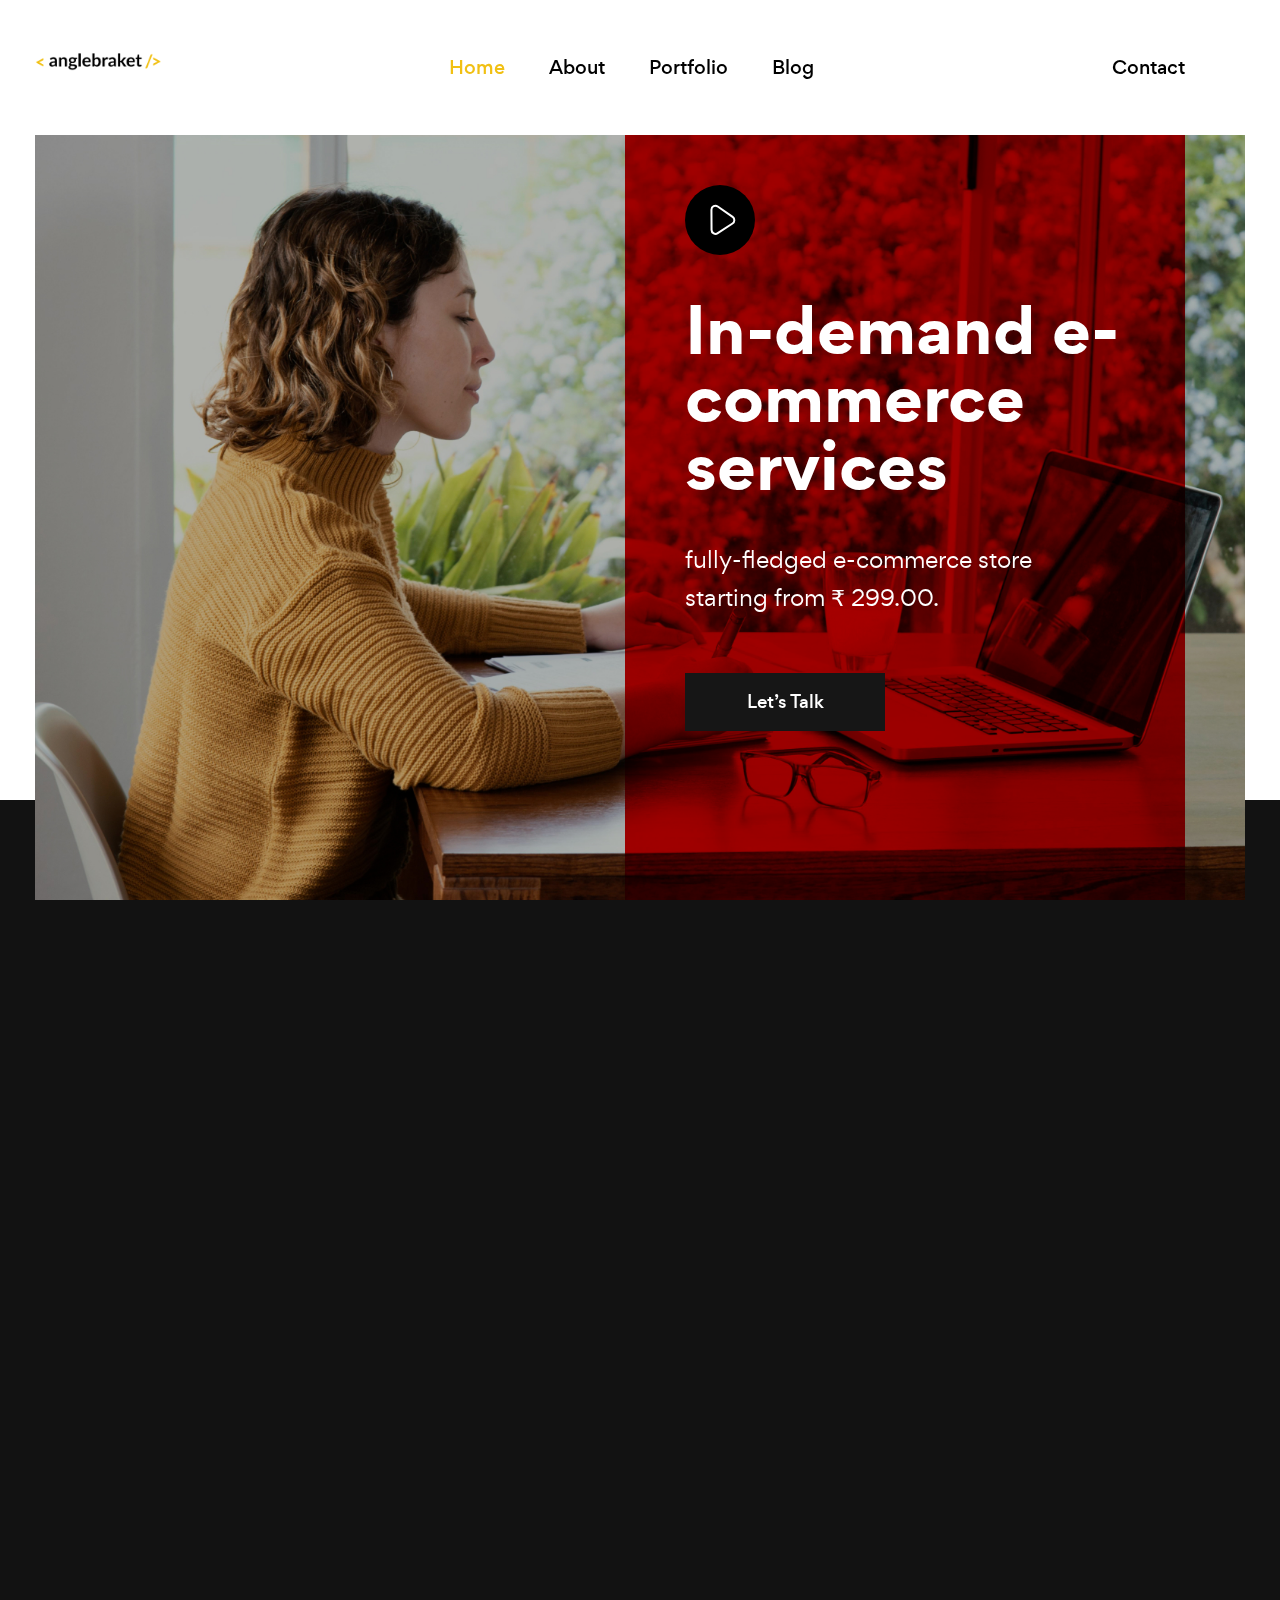
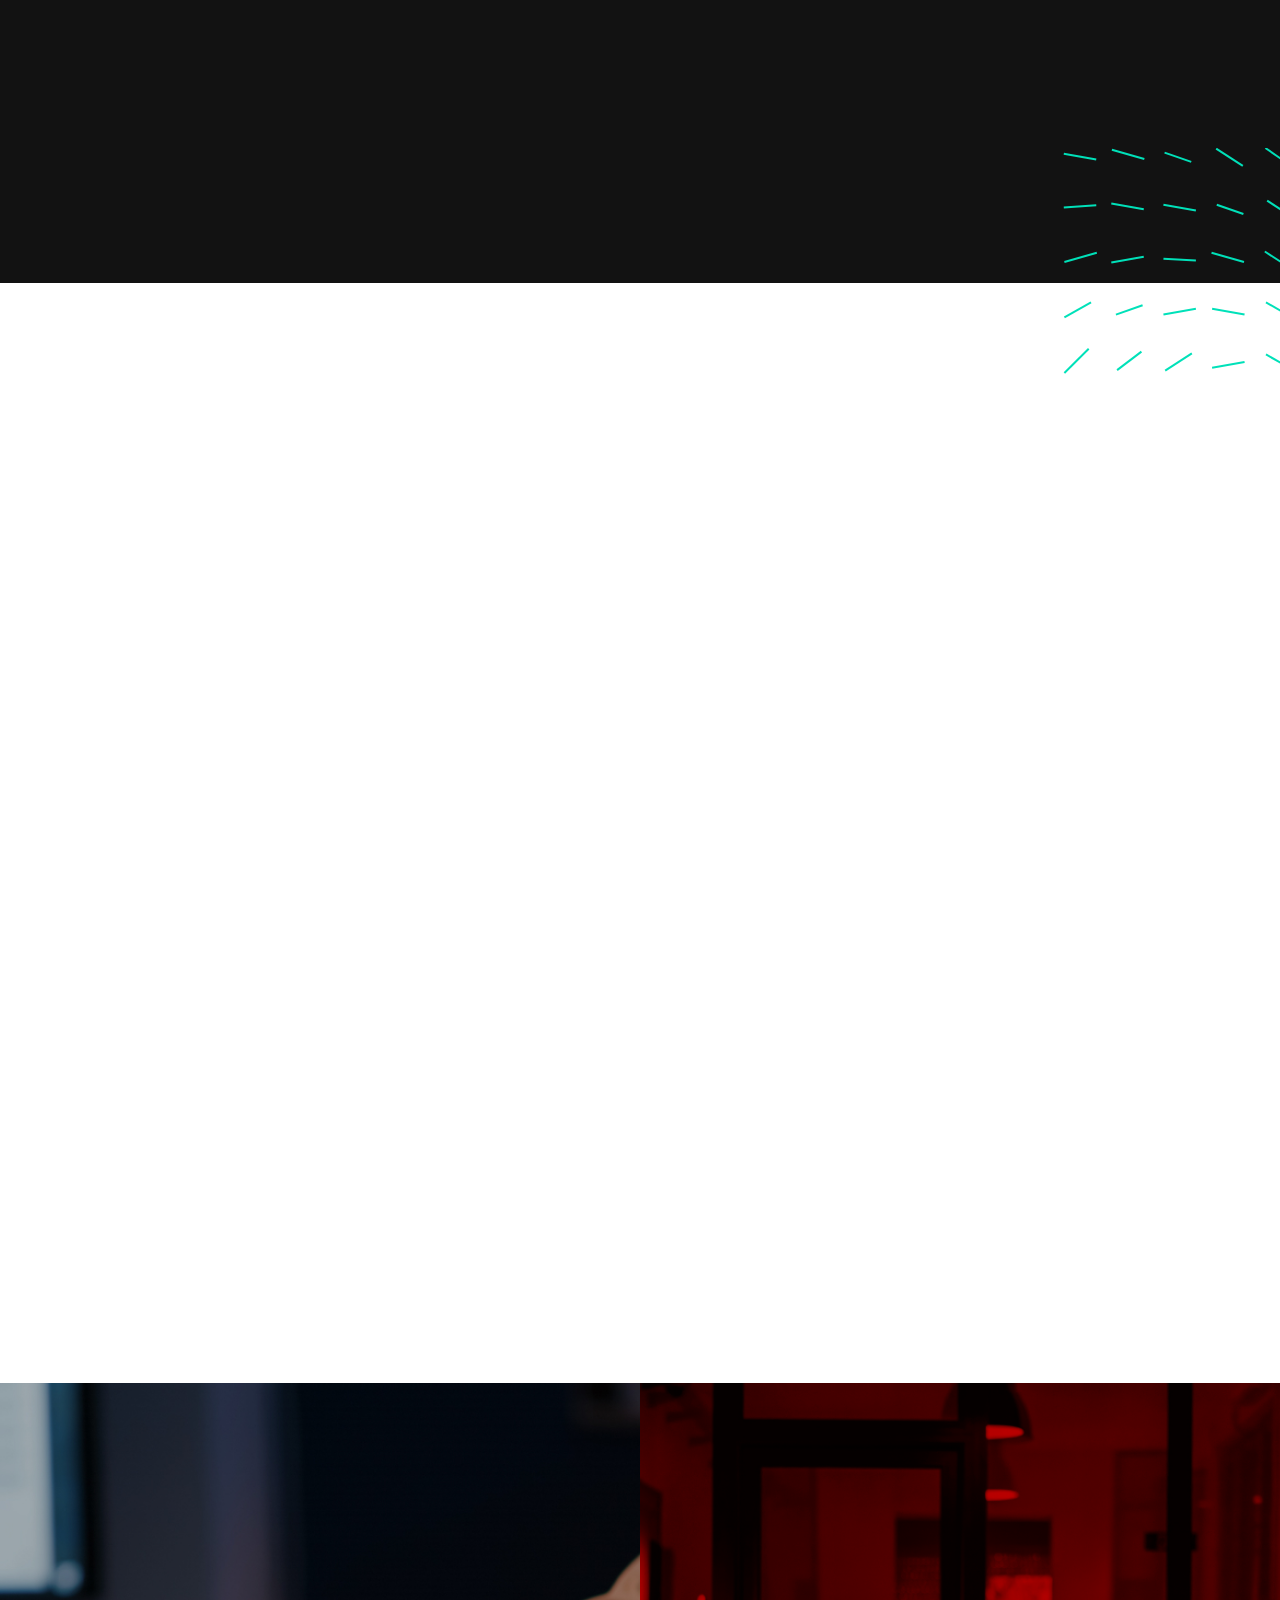
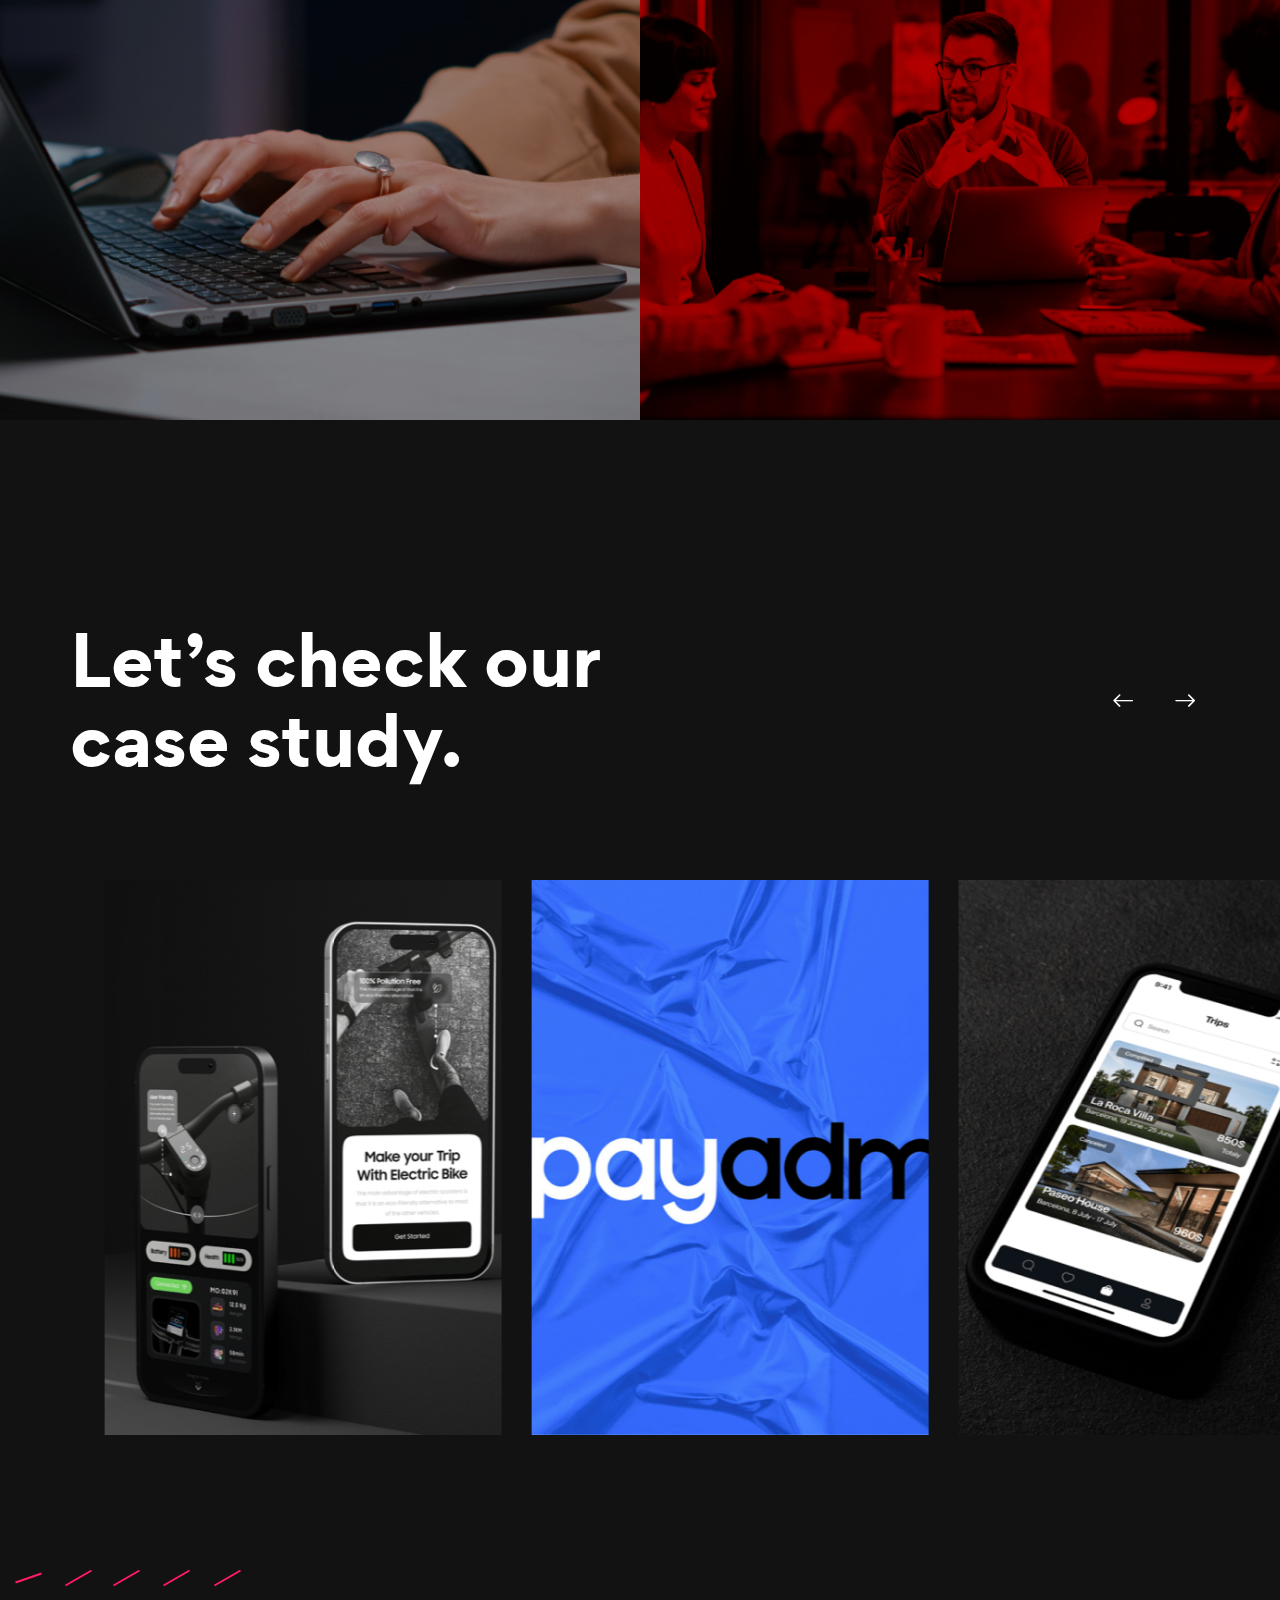
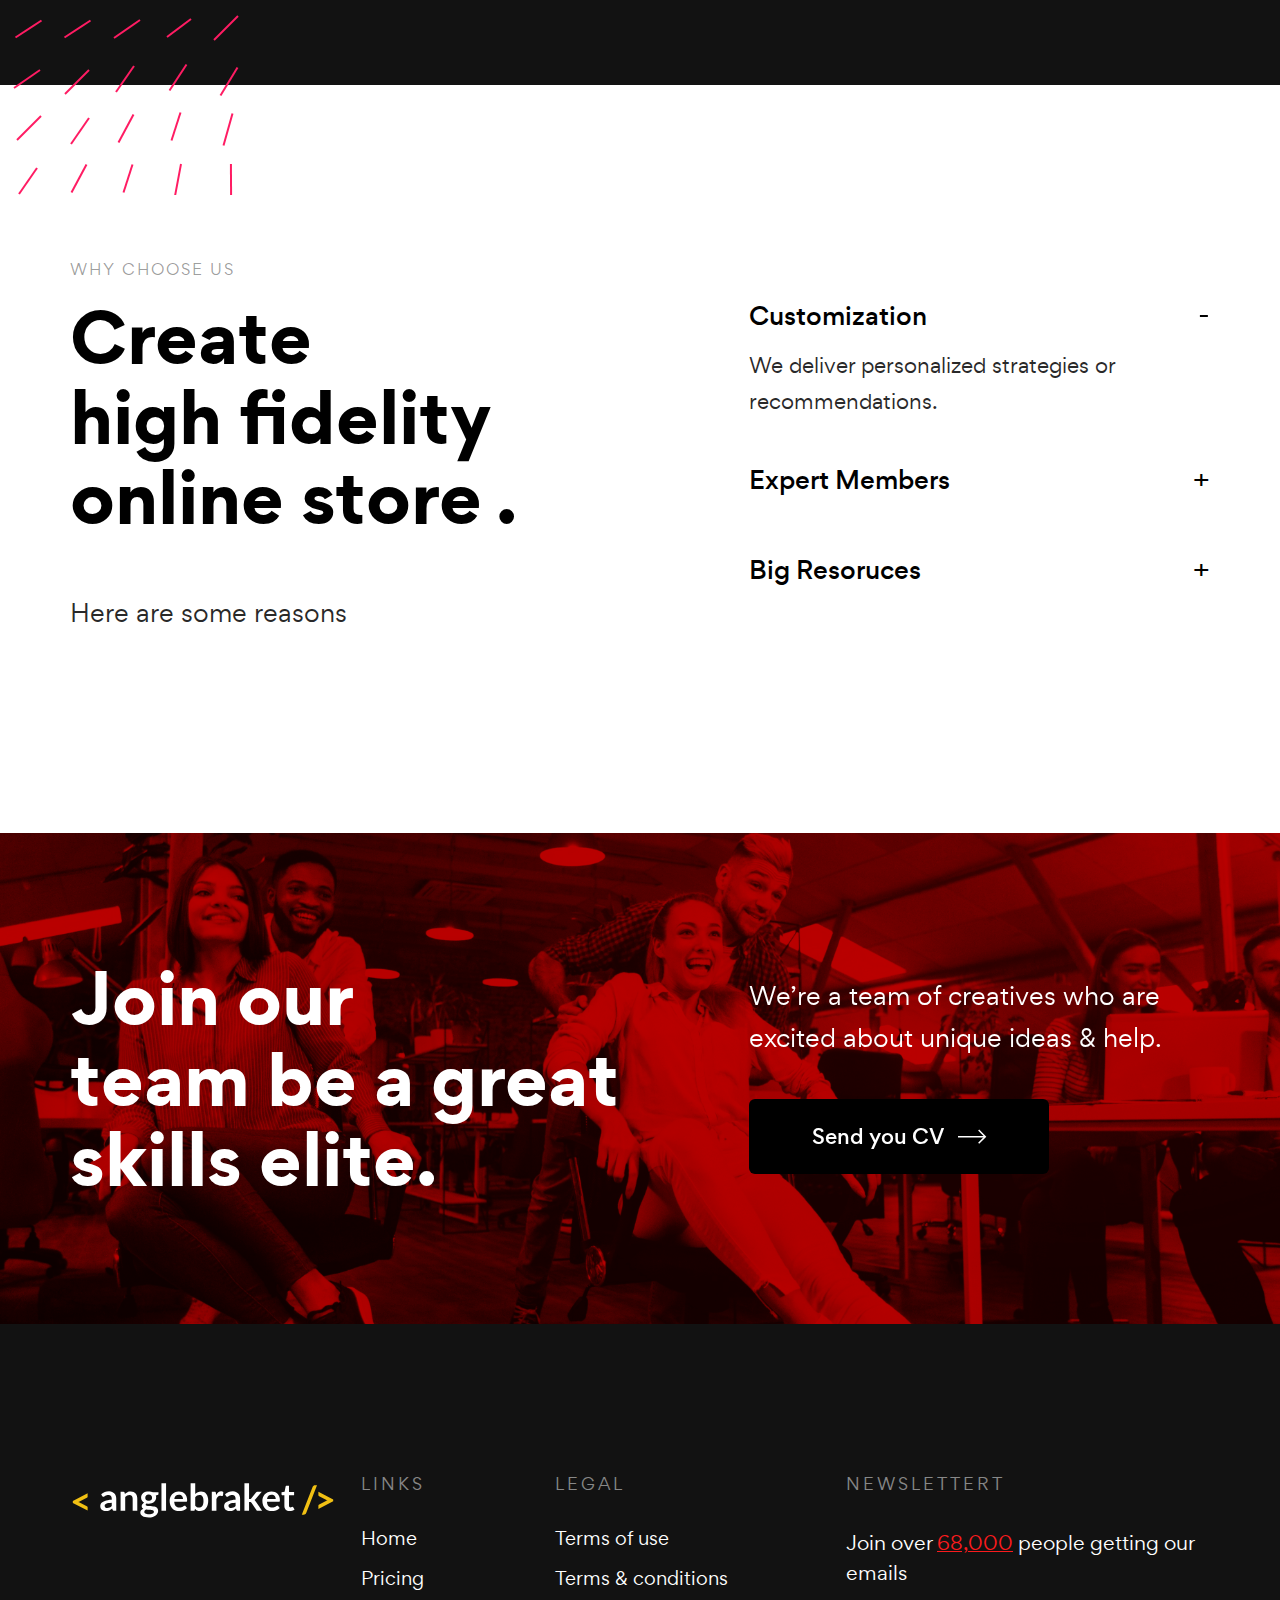
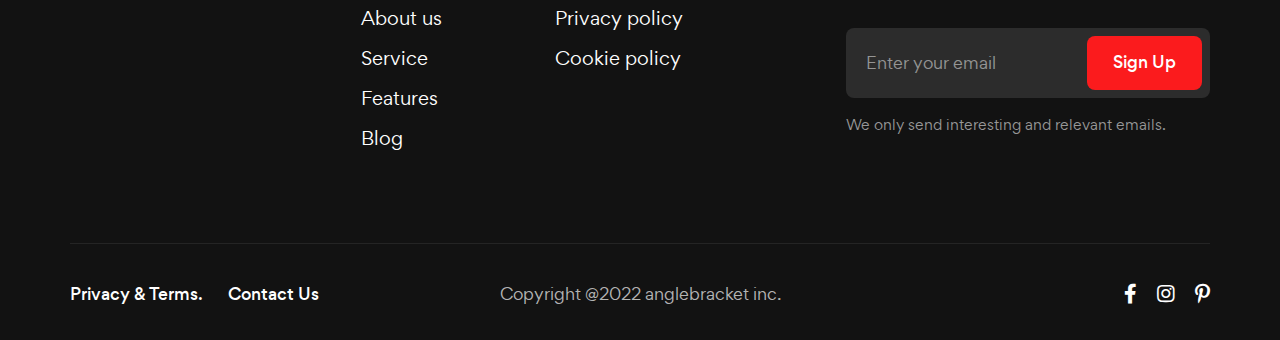
==== commit 518d7c30: "change some text content" ====
--- a/index.html
+++ b/index.html
@@ -206,8 +206,8 @@
 										<a class="fancybox video-icon d-flex align-items-center justify-content-center" data-fancybox="" href="https://www.youtube.com/embed/aXFSJTjVjw0">
 											<img src="images/icon/icon_41.svg" alt="">
 										</a>
-										<h2 class="hero-heading position-relative">Think Design & Start</h2>
-										<p class="hero-sub-heading position-relative">We helpingclient  to create WordPress with our talented expert.</p>
+										<h2 class="hero-heading position-relative">In-demand e-commerce services</h2>
+										<p class="hero-sub-heading position-relative">fully-fledged e-commerce store starting from ₹ 299.00.</p>
 										<a href="contactV1.html" class="theme-btn-one border0 ripple-btn">Let’s Talk</a>
 									</div> <!-- /.hero-content -->
 								</div> <!-- /.slider-inner -->
@@ -221,14 +221,14 @@
 										<a class="fancybox video-icon d-flex align-items-center justify-content-center" data-fancybox="" href="https://www.youtube.com/embed/aXFSJTjVjw0">
 											<img src="images/icon/icon_41.svg" alt="">
 										</a>
-										<h2 class="hero-heading position-relative">Think Design & Start</h2>
-										<p class="hero-sub-heading position-relative">We helpingclient  to create WordPress with our talented expert.</p>
+										<h2 class="hero-heading position-relative">NO.1 WordPress developers</h2>
+										<p class="hero-sub-heading position-relative">We're building affordable WordPress websites starting from ₹ 299.00</p>
 										<a href="contactV1.html" class="theme-btn-one border0 ripple-btn">Let’s Talk</a>
 									</div> <!-- /.hero-content -->
 								</div> <!-- /.slider-inner -->
 							</div>
 						</div>
-						<div class="item">
+						<!-- <div class="item">
 							<div class="content-wrapper">
 								<img src="images/media/img_21.jpg" alt="" class="hero-img">
 								<div class="slider-inner">
@@ -239,10 +239,10 @@
 										<h2 class="hero-heading position-relative">Think Build & Start</h2>
 										<p class="hero-sub-heading position-relative">We helpingclient  to create WordPress with our talented expert.</p>
 										<a href="contactV1.html" class="theme-btn-one border0 ripple-btn">Let’s Talk</a>
-									</div> <!-- /.hero-content -->
-								</div> <!-- /.slider-inner -->
-							</div>
-						</div>
+									</div> 
+								</div> 
+							</div>
+						</div> -->
 					</div>
 				</div> <!-- /.hero-banner-four -->
 			</div> <!-- /.box-layout -->
@@ -260,8 +260,8 @@
 					<div class="row align-items-center">
 						<div class="col-md-6 ms-auto order-md-last" data-aos="fade-left">
 							<div class="text-wrapper">
-								<h6>Over <span class="counter">9</span>+ Countries</h6>
-								<p>We created over <span>27,000+</span> stunning & quality products over last 5 year with satisfaction.</p>
+								<h6>Over + Countries</h6>
+								<p> <span>2+ </span> Production Units <span>9+ </span>Countries.</p>
 								<div class="name position-relative">pr muhammed.</div>
 							</div>
 						</div>
@@ -301,11 +301,11 @@
 								<div class="icon d-flex align-items-center justify-content-center"><img src="images/icon/icon_24.svg" alt="" class="tran3s"></div>
 								<h4 class="title">E-commerce</h4>
 								<ul class="style-none">
-									<li>Personalization</li>
-									<li>Third-Party Integrations</li>
-									<li>First-Party Analytics</li>
-									<li>Hosting Setup</li>
-									<li>Securty</li>
+									<li>Create new store</li>
+									<li>Ui building</li>
+									<li>Woocommerce</li>
+									<li>Shopify</li>
+									<li>Payment gateway</li>
 								</ul>
 							</div> <!-- /.card-style-three -->
 						</div>
@@ -314,9 +314,9 @@
 								<div class="icon d-flex align-items-center justify-content-center"><img src="images/icon/icon_25.svg" alt="" class="tran3s"></div>
 								<h4 class="title">Website</h4>
 								<ul class="style-none">
-									<li>Full Consultation</li>
-									<li>Code Review</li>
-									<li>Staff Augmentation</li>
+									<li>Branding website</li>
+									<li>Portfolio website</li>
+									<li>WordPress website</li>
 									<li>Support</li>
 								</ul>
 							</div> <!-- /.card-style-three -->
@@ -326,11 +326,12 @@
 								<div class="icon d-flex align-items-center justify-content-center"><img src="images/icon/icon_26.svg" alt="" class="tran3s"></div>
 								<h4 class="title">Store management</h4>
 								<ul class="style-none">
-									<li>Custom Checkout Flow</li>
-									<li>Customer identity</li>
-									<li>Conversion Rate Optimization</li>
-									<li>Security Checkup</li>
-									<li>Data enrty</li>
+									<li>Product Management</li>
+									<li>Order Processing and Fulfillment</li>
+									<li>Website Management</li>
+									<li>Customer Service</li>
+									<li>Analytics and Reporting</li>
+									<li>Inventory and Supply Chain Management</li>
 								</ul>
 							</div> <!-- /.card-style-three -->
 						</div>
@@ -484,9 +485,9 @@
 							<div class="text-wrapper">
 								<div class="title-style-five">
 									<div class="upper-title">Why choose us</div>
-									<h2 class="title">Create <br> visual strategy lorem.</h2>
-								</div>
-								<p class="text-lg">Lorem ipsum dolor sit amet cons qui</p>
+									<h2 class="title">Create <br>high fidelity online store .</h2>
+								</div>
+								<p class="text-lg">Here are some reasons</p>
 							</div>
 						</div>
 						<div class="col-xl-5 col-lg-6 ms-auto">
@@ -494,12 +495,12 @@
 								<div class="accordion-item">
 								    <div class="accordion-header" id="headingOne">
 								      	<button class="accordion-button" type="button" data-bs-toggle="collapse" data-bs-target="#collapseOne" aria-expanded="true" aria-controls="collapseOne">
-								        	Secure & Trsuted
+								        	Customization
 								      	</button>
 								    </div>
 								    <div id="collapseOne" class="accordion-collapse collapse show" aria-labelledby="headingOne" data-bs-parent="#accordionOne">
 								    	<div class="accordion-body">
-								        	<p>Our founders Dustin Moskovitz and Justin quis Rosenstein met while leading Engineering team at Facebook. </p>
+								        	<p>We deliver personalized strategies or recommendations.</p>
 								    	</div>
 								    </div>
 							  	</div>
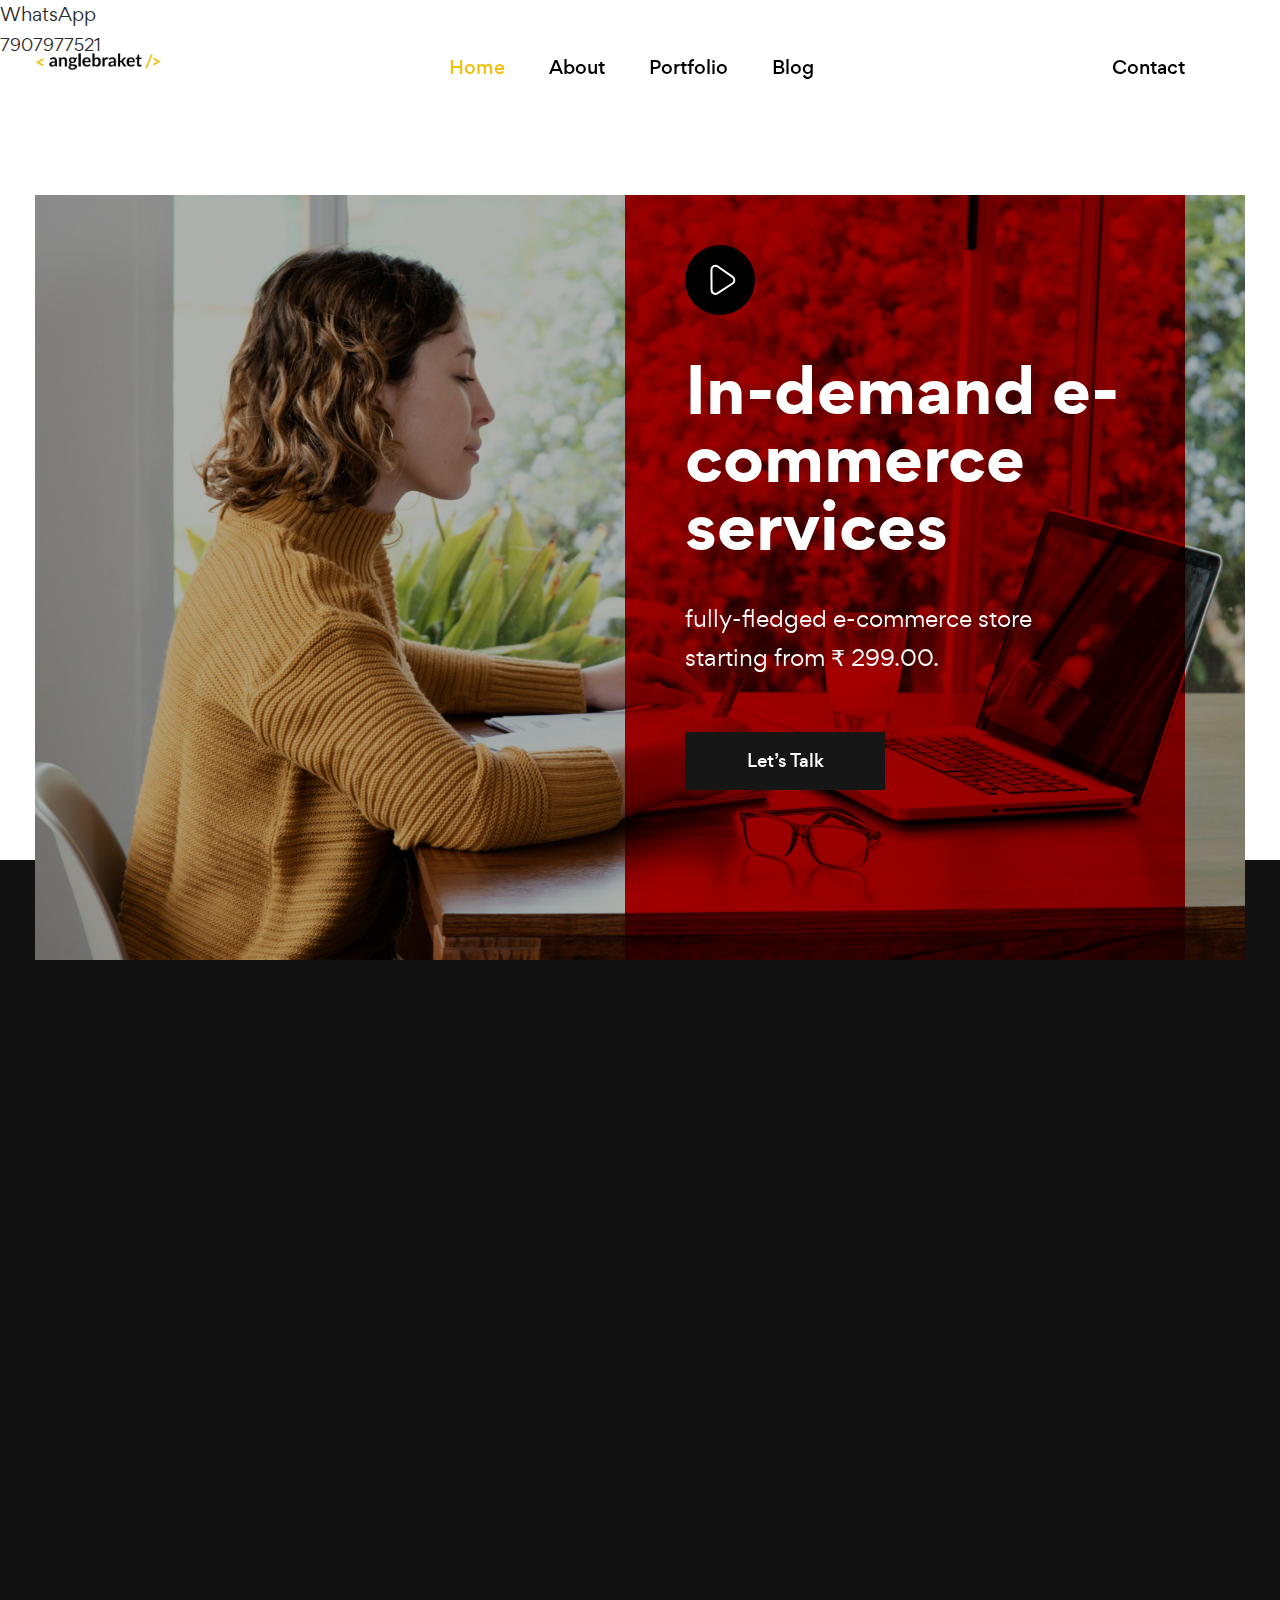
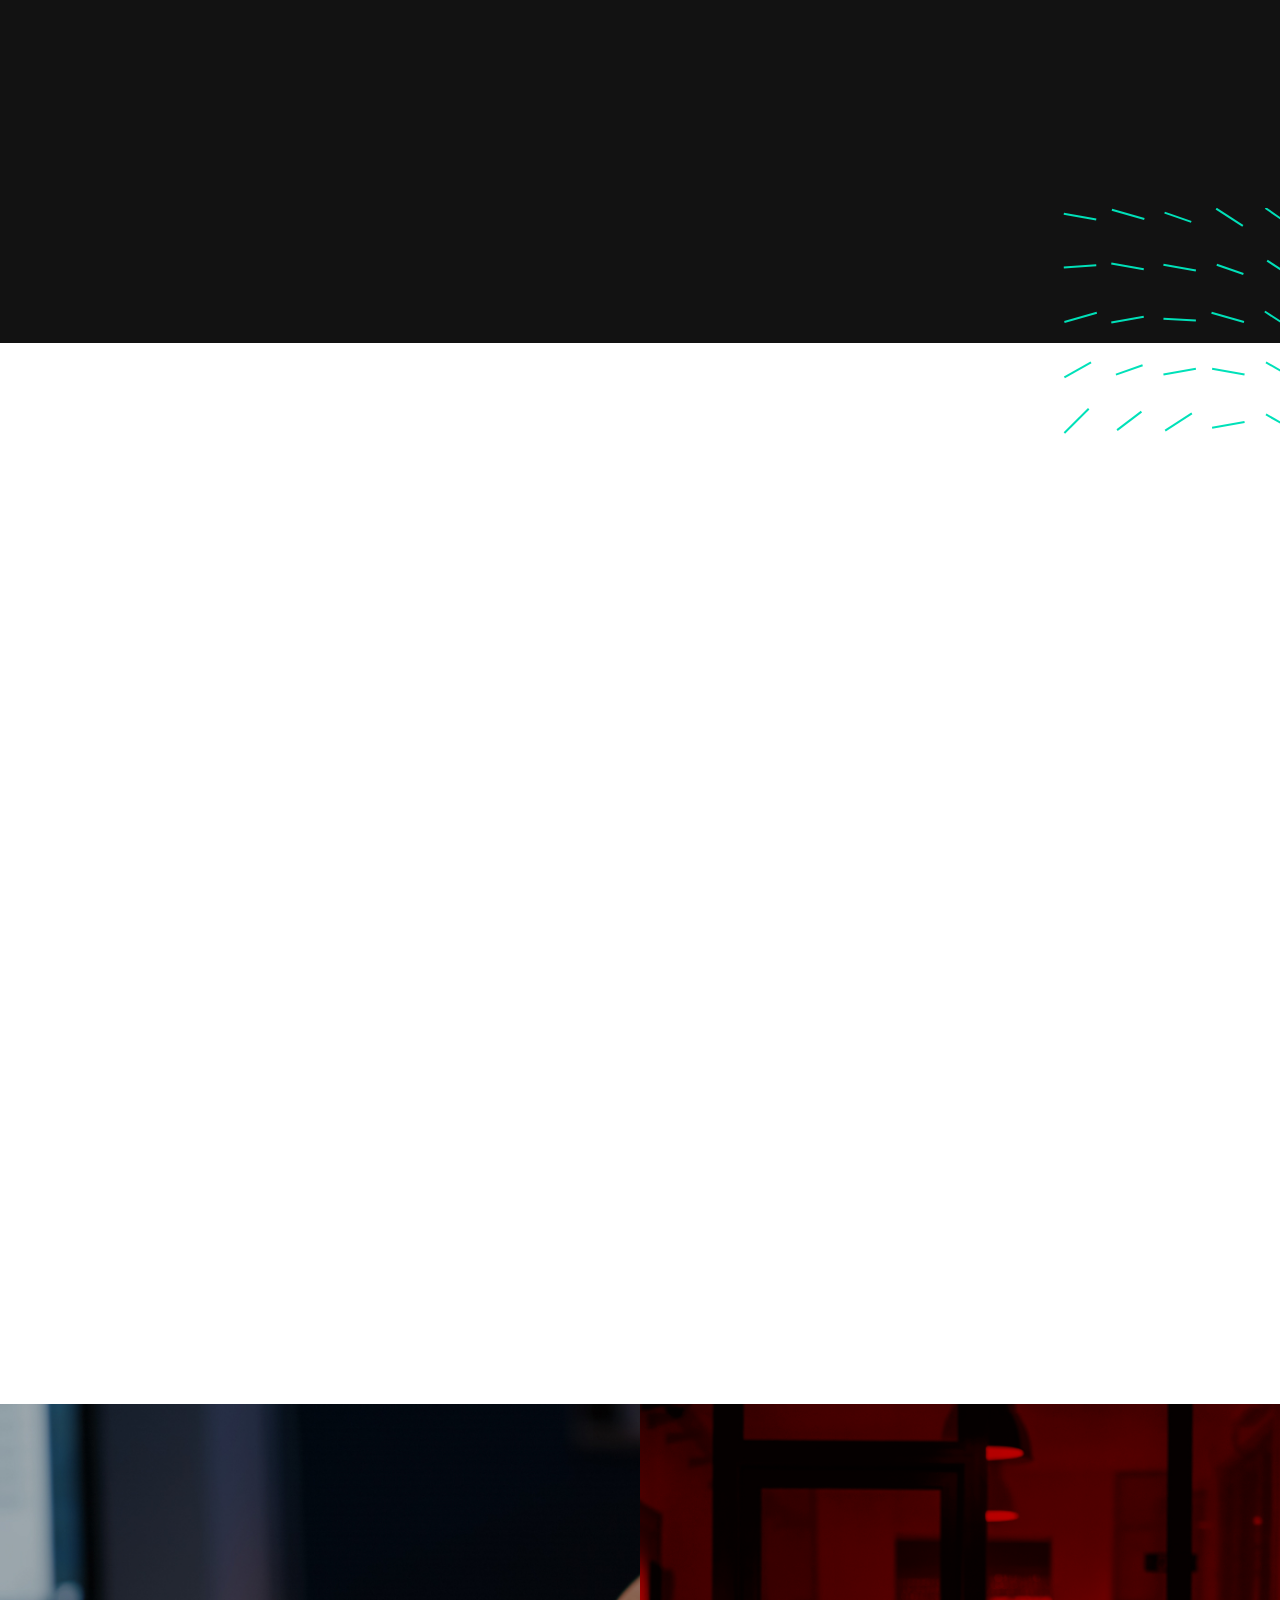
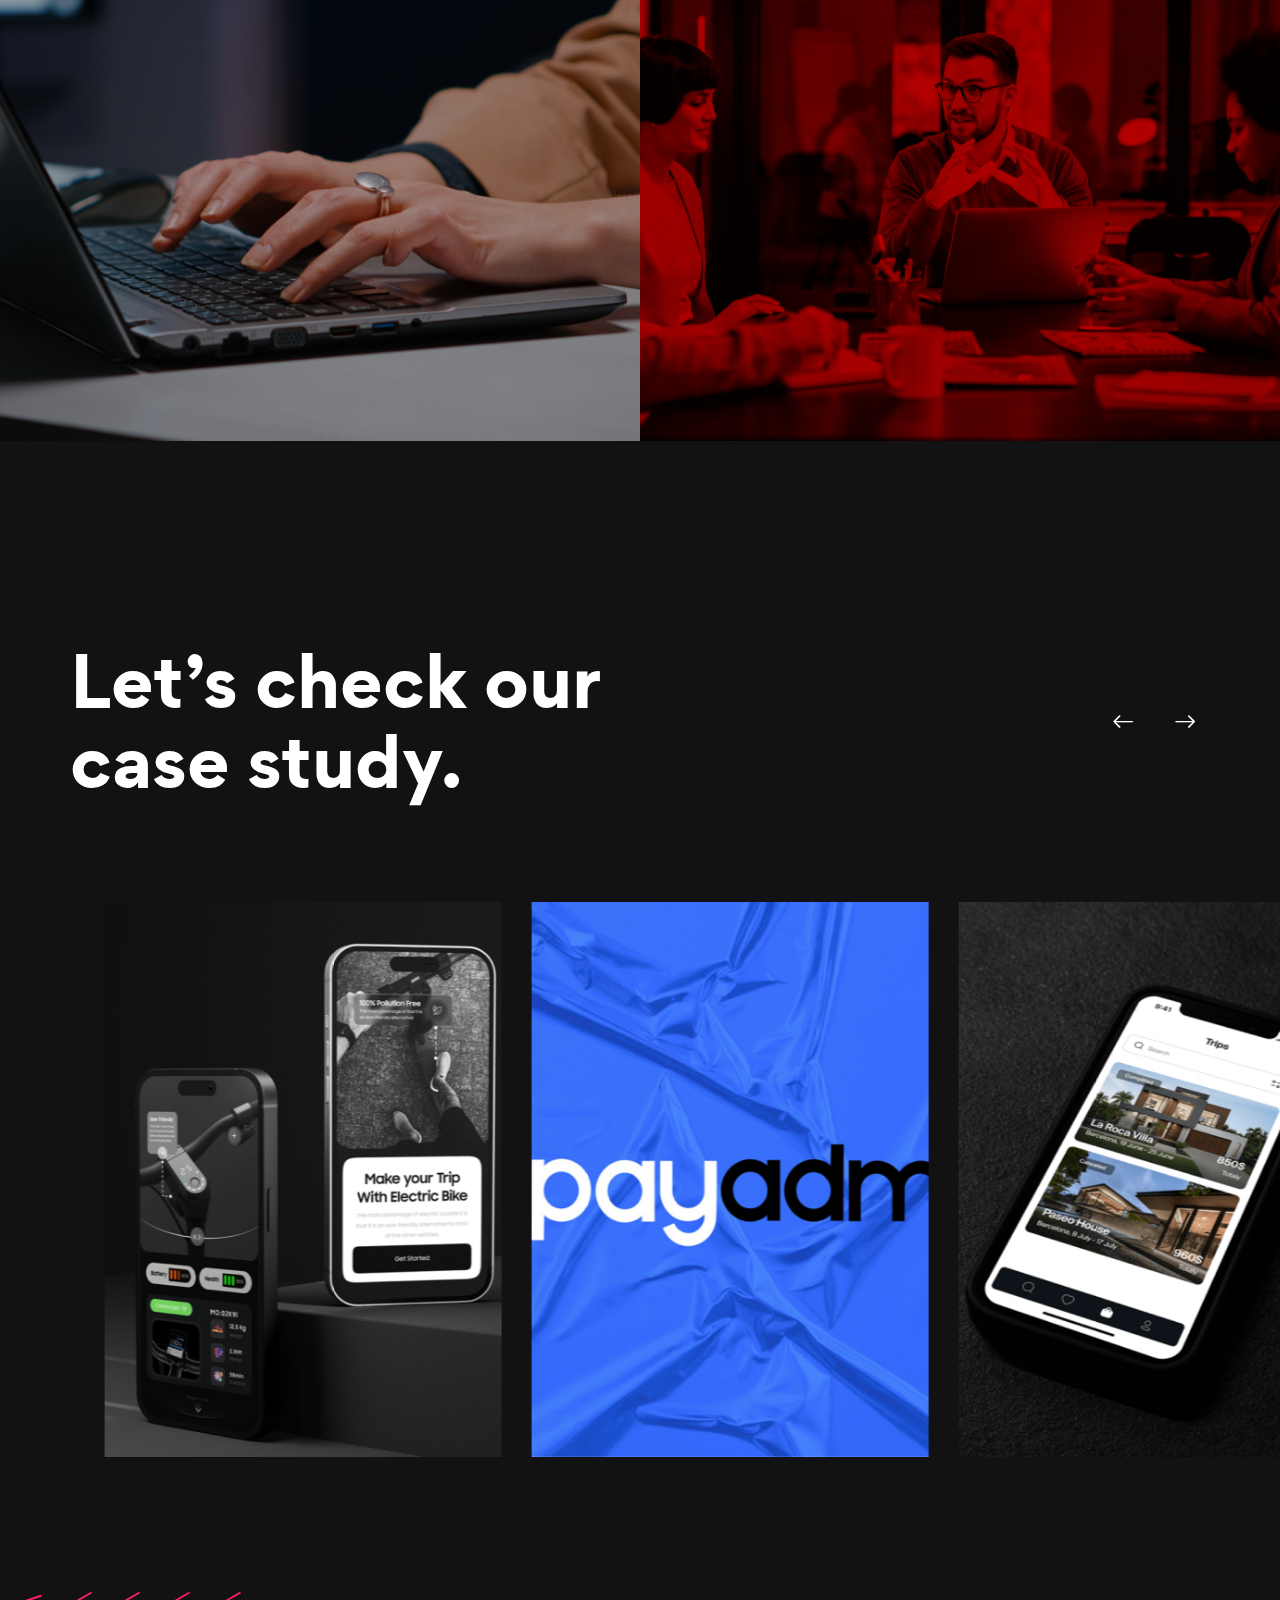
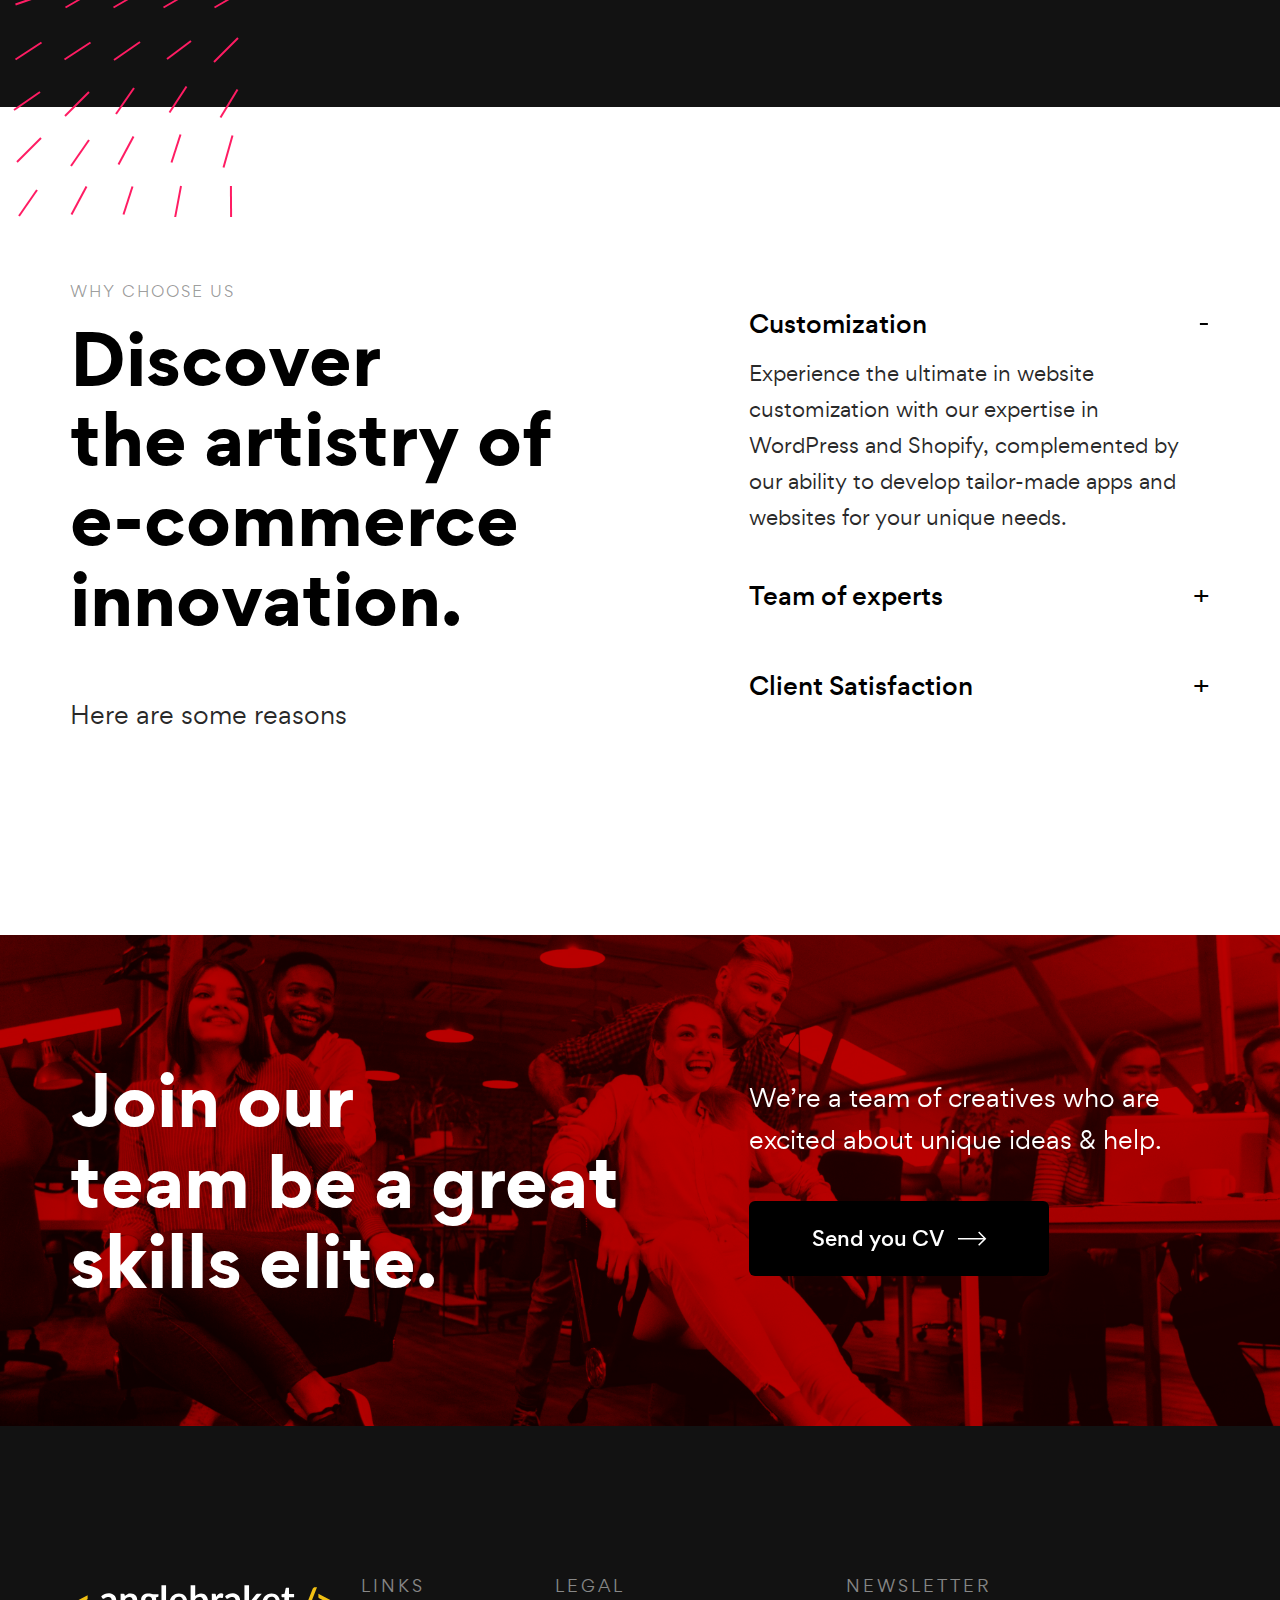
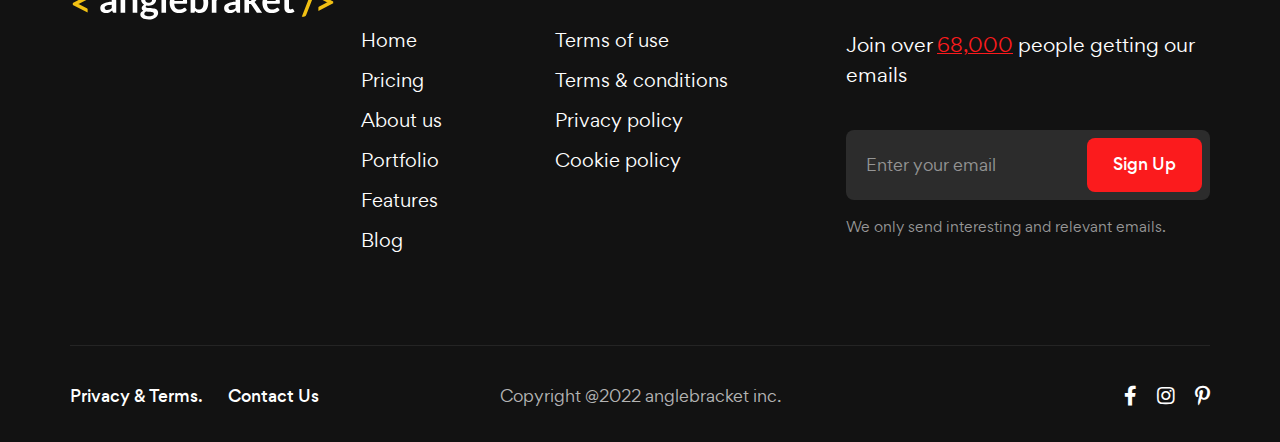
==== commit 409a712b: "content changed" ====
--- a/index.html
+++ b/index.html
@@ -28,6 +28,16 @@
 		<!-- responsive style sheet -->
 		<link rel="stylesheet" type="text/css" href="css/responsive.css" media="all">
 
+        <!-- flat icon -->
+		<link rel='stylesheet' href='https://cdn-uicons.flaticon.com/uicons-brands/css/uicons-brands.css'>
+
+
+		<div class="whats-float">
+			<a href=""
+			   target="_blank">
+				<i class="fi fi-brands-whatsapp"></i><span>WhatsApp<br><small>7907977521</small></span>
+			</a>
+		</div>
 
 
 	</head>
@@ -125,7 +135,7 @@
 					<li><a href="#"><i class="fab fa-twitter"></i></a></li>
 					<li><a href="#"><i class="fab fa-linkedin-in"></i></a></li>
 				</ul>
-			</div> <!-- /.sidebar-nav -->
+			</div>
 
 
 			<!-- 
@@ -262,7 +272,7 @@
 							<div class="text-wrapper">
 								<h6>Over + Countries</h6>
 								<p> <span>2+ </span> Production Units <span>9+ </span>Countries.</p>
-								<div class="name position-relative">pr muhammed.</div>
+								<div class="name position-relative">Let's talk</div>
 							</div>
 						</div>
 						<div class="col-md-6 text-md-start text-center" data-aos="fade-right">
@@ -299,20 +309,20 @@
 						<div class="col-lg-3 col-sm-6" data-aos="fade-up">
 							<div class="card-style-three mt-50">
 								<div class="icon d-flex align-items-center justify-content-center"><img src="images/icon/icon_24.svg" alt="" class="tran3s"></div>
-								<h4 class="title">E-commerce</h4>
+								<h4 class="title">E commerce Store</h4>
 								<ul class="style-none">
 									<li>Create new store</li>
 									<li>Ui building</li>
 									<li>Woocommerce</li>
 									<li>Shopify</li>
-									<li>Payment gateway</li>
+									<li>Fully Customised web and applications</li>
 								</ul>
 							</div> <!-- /.card-style-three -->
 						</div>
 						<div class="col-lg-3 col-sm-6" data-aos="fade-up" data-aos-delay="100">
 							<div class="card-style-three mt-50">
 								<div class="icon d-flex align-items-center justify-content-center"><img src="images/icon/icon_25.svg" alt="" class="tran3s"></div>
-								<h4 class="title">Website</h4>
+								<h4 class="title">Web development</h4>
 								<ul class="style-none">
 									<li>Branding website</li>
 									<li>Portfolio website</li>
@@ -326,12 +336,12 @@
 								<div class="icon d-flex align-items-center justify-content-center"><img src="images/icon/icon_26.svg" alt="" class="tran3s"></div>
 								<h4 class="title">Store management</h4>
 								<ul class="style-none">
-									<li>Product Management</li>
+									<li>Product Listing</li>
 									<li>Order Processing and Fulfillment</li>
-									<li>Website Management</li>
+									<li>Inventory Management</li>
 									<li>Customer Service</li>
 									<li>Analytics and Reporting</li>
-									<li>Inventory and Supply Chain Management</li>
+									<li>Shipping Integeration</li>
 								</ul>
 							</div> <!-- /.card-style-three -->
 						</div>
@@ -340,8 +350,8 @@
 								<div class="icon d-flex align-items-center justify-content-center"><img src="images/icon/icon_27.svg" alt="" class="tran3s"></div>
 								<h4 class="title">Marketing</h4>
 								<ul class="style-none">
-									<li>Microsites</li>
-									<li>Marketing Automation</li>
+									<li>Social Media marketing</li>
+									<li>Digital Presence</li>
 									<li>SEO & SMM</li>
 									<li>Lead Generation</li>
 								</ul>
@@ -485,7 +495,7 @@
 							<div class="text-wrapper">
 								<div class="title-style-five">
 									<div class="upper-title">Why choose us</div>
-									<h2 class="title">Create <br>high fidelity online store .</h2>
+									<h2 class="title">Discover <br>the artistry of e-commerce innovation.</h2>
 								</div>
 								<p class="text-lg">Here are some reasons</p>
 							</div>
@@ -500,31 +510,31 @@
 								    </div>
 								    <div id="collapseOne" class="accordion-collapse collapse show" aria-labelledby="headingOne" data-bs-parent="#accordionOne">
 								    	<div class="accordion-body">
-								        	<p>We deliver personalized strategies or recommendations.</p>
+								        	<p>Experience the ultimate in website customization with our expertise in WordPress and Shopify, complemented by our ability to develop tailor-made apps and websites for your unique needs.</p>
 								    	</div>
 								    </div>
 							  	</div>
 							  	<div class="accordion-item">
 								    <div class="accordion-header" id="headingTwo">
 								      	<button class="accordion-button collapsed" type="button" data-bs-toggle="collapse" data-bs-target="#collapseTwo" aria-expanded="false" aria-controls="collapseTwo">
-								        	Expert Members
+								        	Team of experts
 								      	</button>
 								    </div>
 								    <div id="collapseTwo" class="accordion-collapse collapse" aria-labelledby="headingTwo" data-bs-parent="#accordionOne">
 								      	<div class="accordion-body">
-								        	<p>Our founders Dustin Moskovitz and Justin quis Rosenstein met while leading Engineering team at Facebook. </p>
+								        	<p>Experience unrivaled e-commerce success with our dedicated team of experts, providing comprehensive solutions tailored to your business needs.</p>
 								    	</div>
 								    </div>
 							  	</div>
 							  	<div class="accordion-item">
 								    <div class="accordion-header" id="headingThree">
 								   		<button class="accordion-button collapsed" type="button" data-bs-toggle="collapse" data-bs-target="#collapseThree" aria-expanded="false" aria-controls="collapseThree">
-								        	Big Resoruces
+								        	Client Satisfaction
 								      	</button>
 								    </div>
 								    <div id="collapseThree" class="accordion-collapse collapse" aria-labelledby="headingThree" data-bs-parent="#accordionOne">
 								    	<div class="accordion-body">
-								        	<p>Our founders Dustin Moskovitz and Justin quis Rosenstein met while leading Engineering team at Facebook. </p>
+								        	<p>We take pride in our track record of delivering exceptional results and achieving high levels of client satisfaction. </p>
 								    	</div>
 								    </div>
 								</div>
@@ -817,25 +827,25 @@
 							<h5 class="title">Links</h5>
 							<ul class="footer-list style-none">
 								<li><a href="index.html">Home</a></li>
-								<li><a href="pricingV1.html">Pricing</a></li>
-								<li><a href="about-usV1.html">About us</a></li>
-								<li><a href="serviceV2.html">Service</a></li>
-								<li><a href="serviceV3.html">Features</a></li>
-								<li><a href="blogV4.html">Blog</a></li>
+								<li><a href="index.html">Pricing</a></li>
+								<li><a href="about.html">About us</a></li>
+								<li><a href="index.html">Portfolio</a></li>
+								<li><a href="index.html">Features</a></li>
+								<li><a href="index.html">Blog</a></li>
 							</ul>
 						</div>
 						<div class="col-lg-3 col-md-3 col-sm-6 mb-40">
 							<h5 class="title">Legal</h5>
 							<ul class="footer-list style-none">
-								<li><a href="faqV1.html">Terms of use</a></li>
-								<li><a href="faqV1.html">Terms & conditions</a></li>
-								<li><a href="faqV1.html">Privacy policy</a></li>
-								<li><a href="faqV1.html">Cookie policy</a></li>
+								<li><a href="index.html">Terms of use</a></li>
+								<li><a href="index.html">Terms & conditions</a></li>
+								<li><a href="index.html">Privacy policy</a></li>
+								<li><a href="index.html">Cookie policy</a></li>
 							</ul>
 						</div>
 						<div class="col-lg-4 col-md-6 mb-40">
 							<div class="newsletter">
-								<h5 class="title">Newslettert</h5>
+								<h5 class="title">NEWSLETTER</h5>
 								<p>Join over <span>68,000</span> people getting our emails</p>
 								<form action="#">
 									<input type="email" placeholder="Enter your email">
--- a/css/style.css
+++ b/css/style.css
@@ -49,13 +49,30 @@
 *************************** Start Styling Your theme from here ***************************
 
 ==========================================================================================*/
+
+
+
+/* whatsapp */
+
+
+
+
+
+
+
+
 /*** 
+
 
 ====================================================================
   Loading Transition
 ====================================================================
 
  ***/
+
+
+
+ 
 .ctn-preloader {
   align-items: center;
   -webkit-align-items: center;
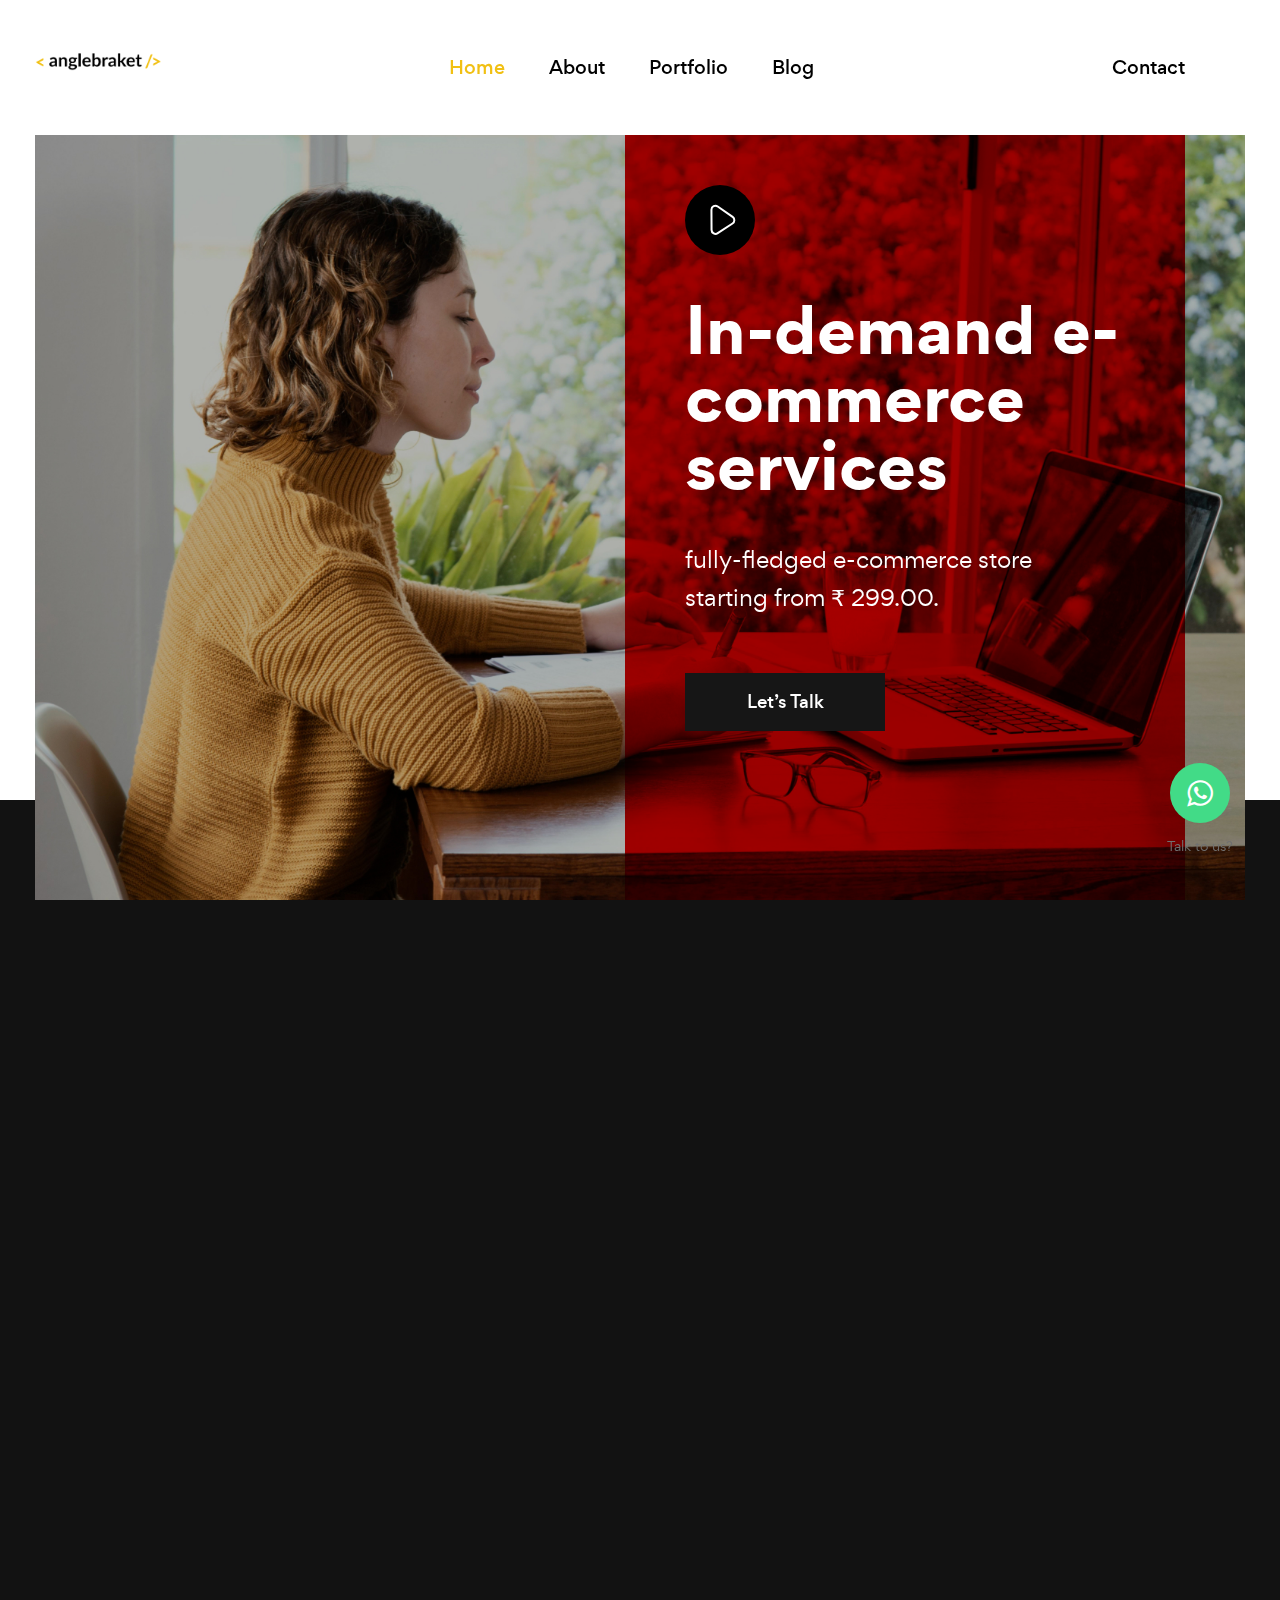
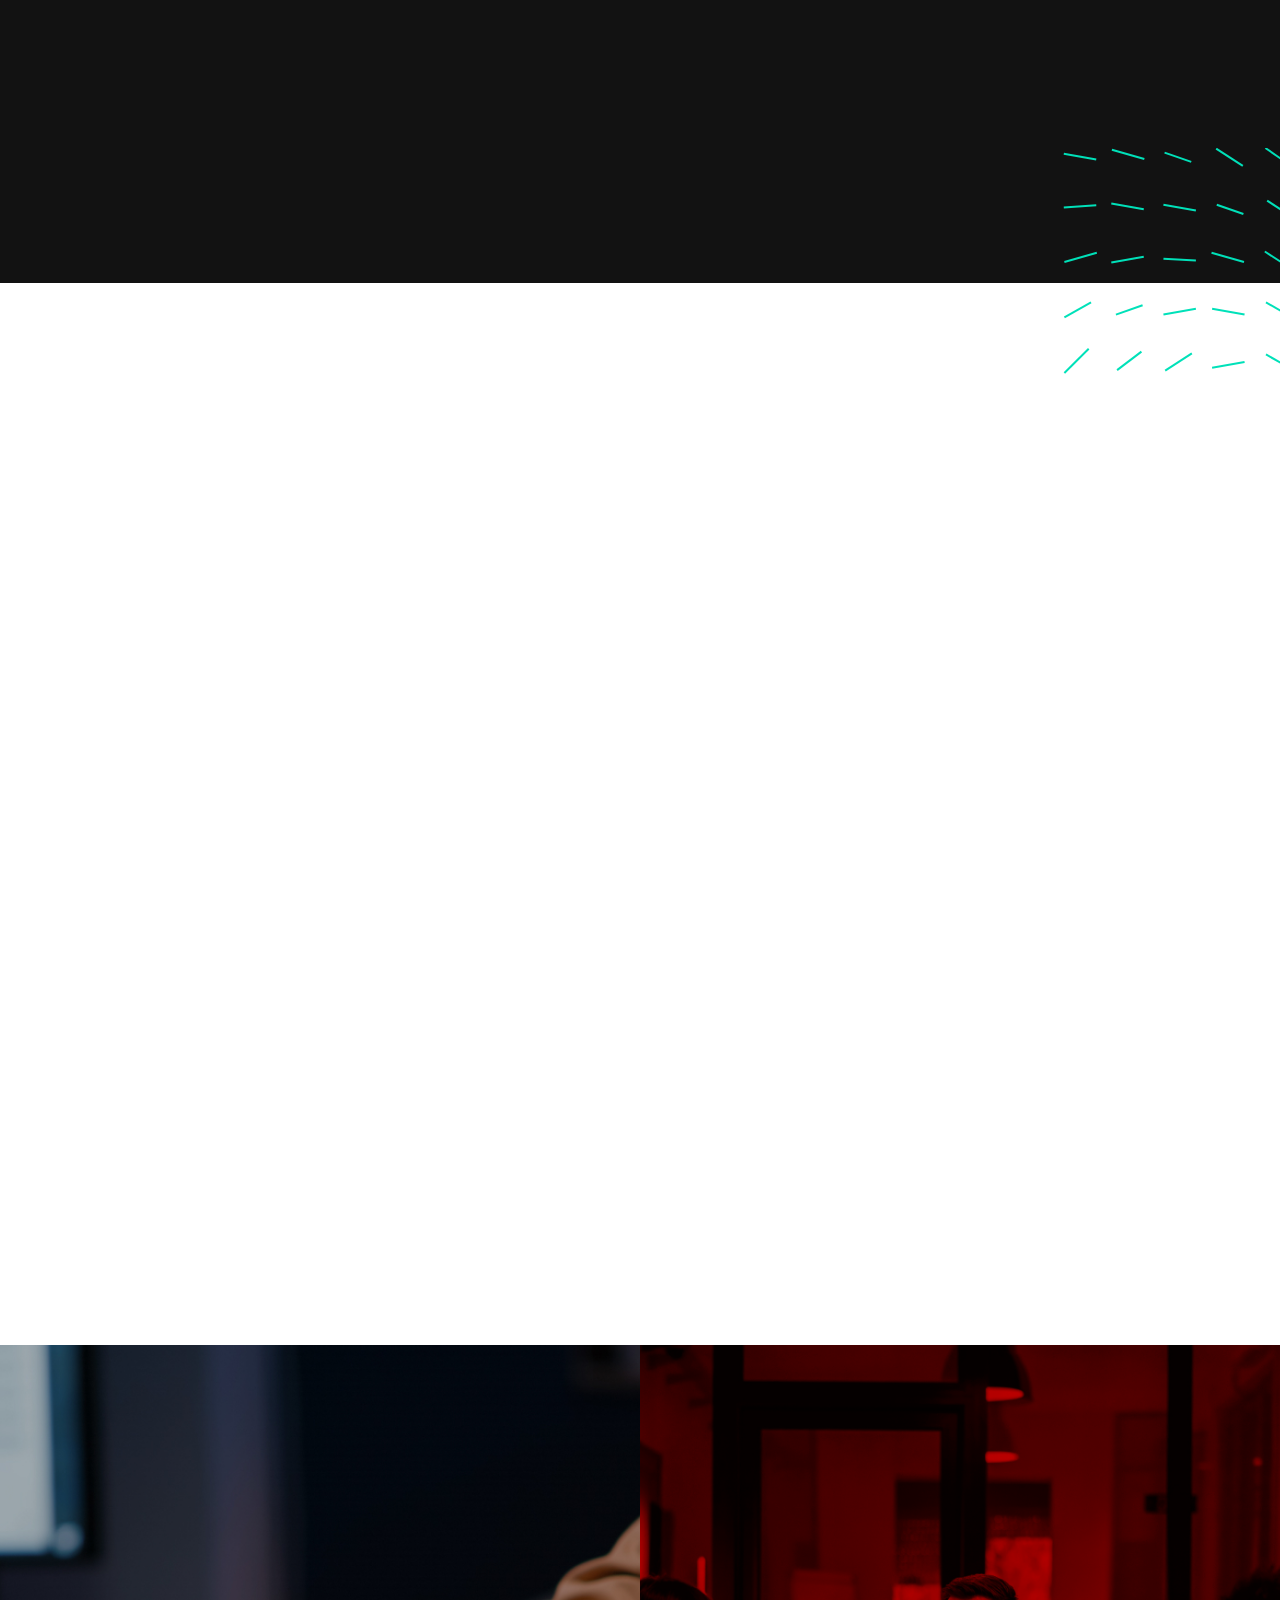
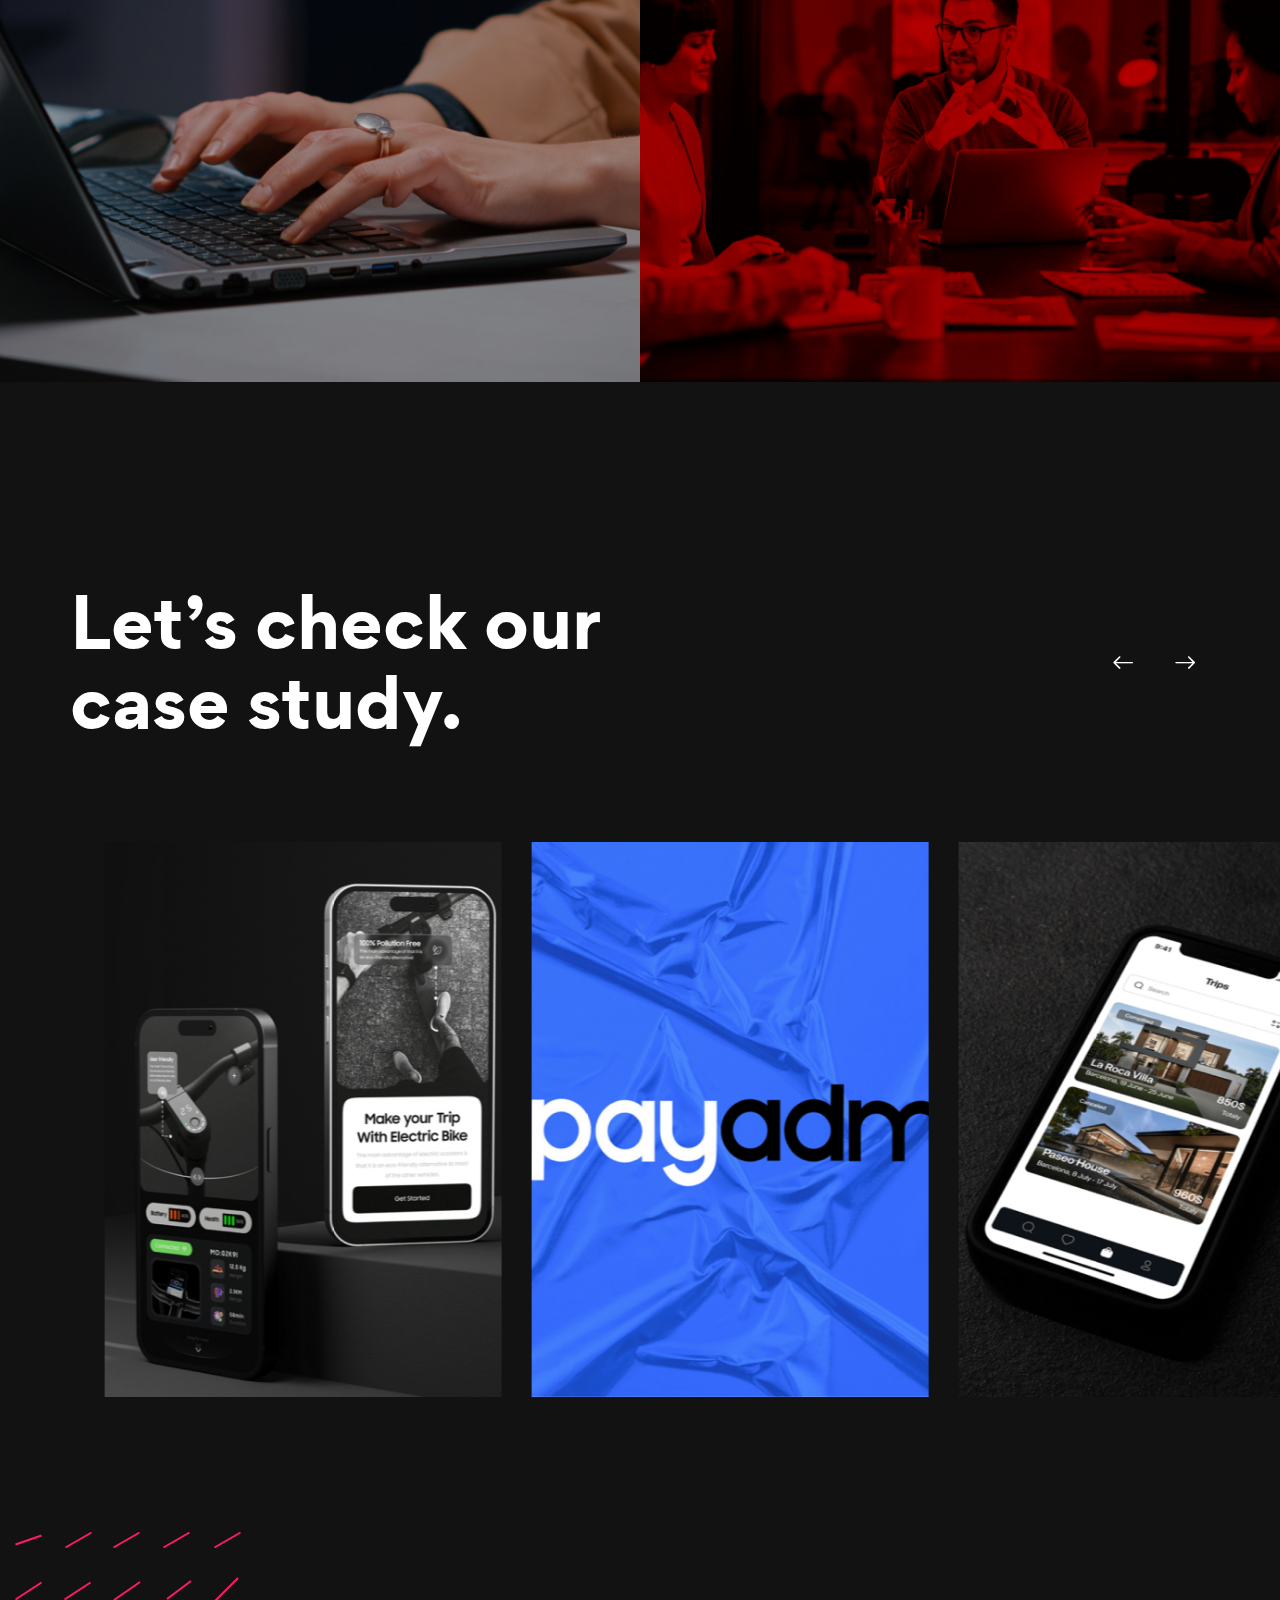
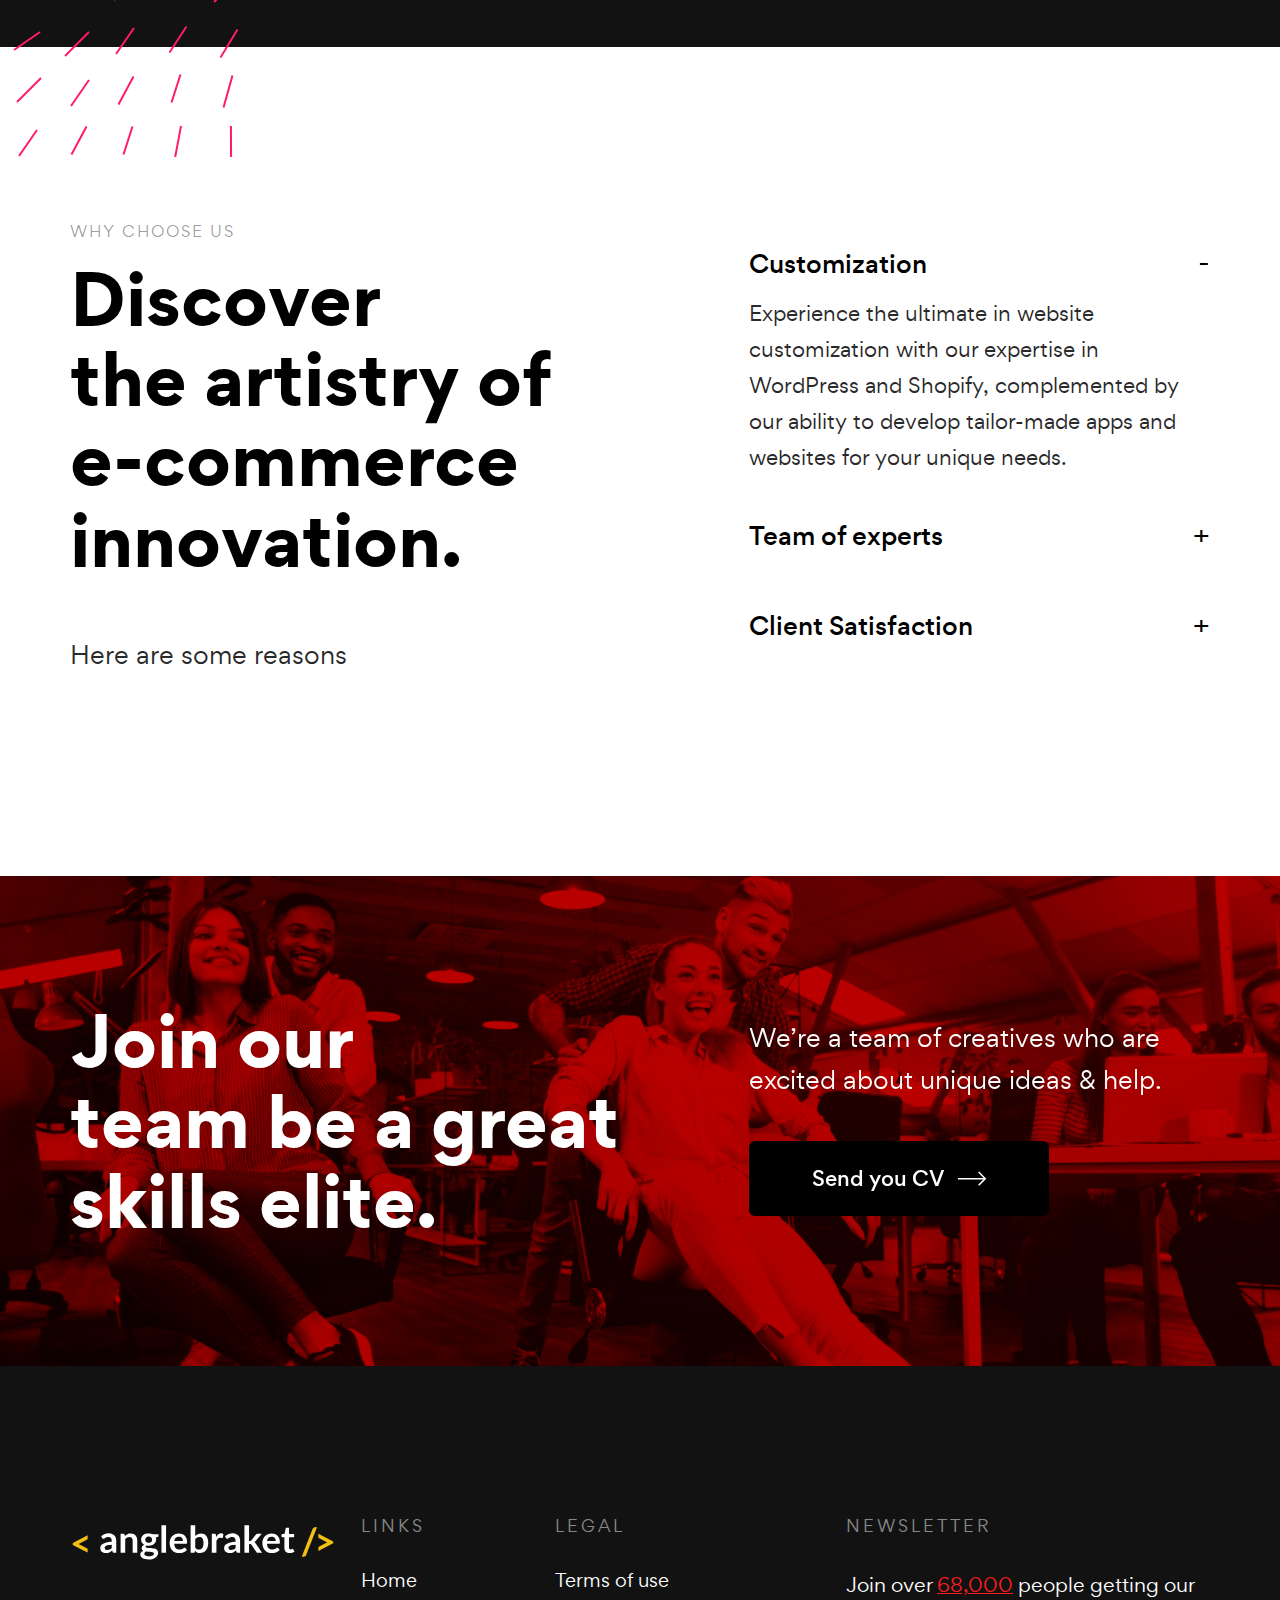
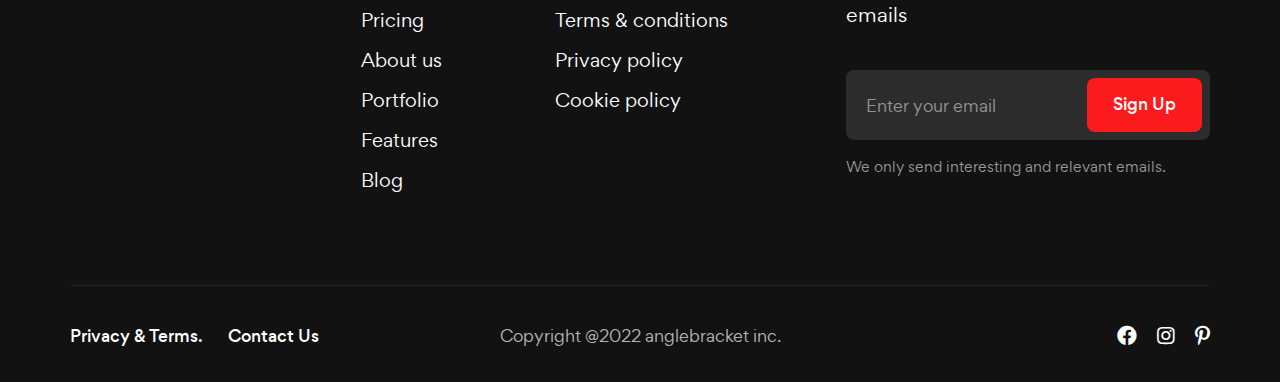
==== commit 0484f487: "added  whatsapp" ====
--- a/index.html
+++ b/index.html
@@ -28,16 +28,20 @@
 		<!-- responsive style sheet -->
 		<link rel="stylesheet" type="text/css" href="css/responsive.css" media="all">
 
-        <!-- flat icon -->
-		<link rel='stylesheet' href='https://cdn-uicons.flaticon.com/uicons-brands/css/uicons-brands.css'>
-
-
-		<div class="whats-float">
-			<a href=""
-			   target="_blank">
-				<i class="fi fi-brands-whatsapp"></i><span>WhatsApp<br><small>7907977521</small></span>
+        <!-- font -->
+		<link rel="stylesheet" href="https://maxcdn.bootstrapcdn.com/font-awesome/4.5.0/css/font-awesome.min.css">
+
+
+
+		<div class="floating_btn">
+			<a target="_blank" href="https://wa.me/">
+			  <div class="contact_icon">
+				<i class="fa fa-whatsapp my-float"></i>
+			  </div>
 			</a>
-		</div>
+			<p class="text_icon">Talk to us?</p>
+		  </div>
+		
 
 
 	</head>
--- a/css/style.css
+++ b/css/style.css
@@ -55,6 +55,56 @@
 /* whatsapp */
 
 
+.floating_btn {
+  position: fixed;
+  bottom: 30px;
+  right: 30px;
+  width: 100px;
+  height: 100px;
+  display: flex;
+  flex-direction: column;
+  align-items:center;
+  justify-content:center;
+  z-index: 1000;
+}
+
+@keyframes pulsing {
+  to {
+    box-shadow: 0 0 0 30px rgba(232, 76, 61, 0);
+  }
+}
+
+.contact_icon {
+  background-color: #42db87;
+  color: #fff;
+  width: 60px;
+  height: 60px;
+  font-size:30px;
+  border-radius: 50px;
+  text-align: center;
+  box-shadow: 2px 2px 3px #999;
+  display: flex;
+  align-items: center;
+  justify-content: center;
+  transform: translatey(0px);
+  animation: pulse 1.5s infinite;
+  box-shadow: 0 0 0 0 #42db87;
+  -webkit-animation: pulsing 1.25s infinite cubic-bezier(0.66, 0, 0, 1);
+  -moz-animation: pulsing 1.25s infinite cubic-bezier(0.66, 0, 0, 1);
+  -ms-animation: pulsing 1.25s infinite cubic-bezier(0.66, 0, 0, 1);
+  animation: pulsing 1.25s infinite cubic-bezier(0.66, 0, 0, 1);
+  font-weight: normal;
+  font-family: sans-serif;
+  text-decoration: none !important;
+  transition: all 300ms ease-in-out;
+}
+
+
+.text_icon {
+  margin-top: 8px;
+  color: #707070;
+  font-size: 13px;
+}
 
 
 
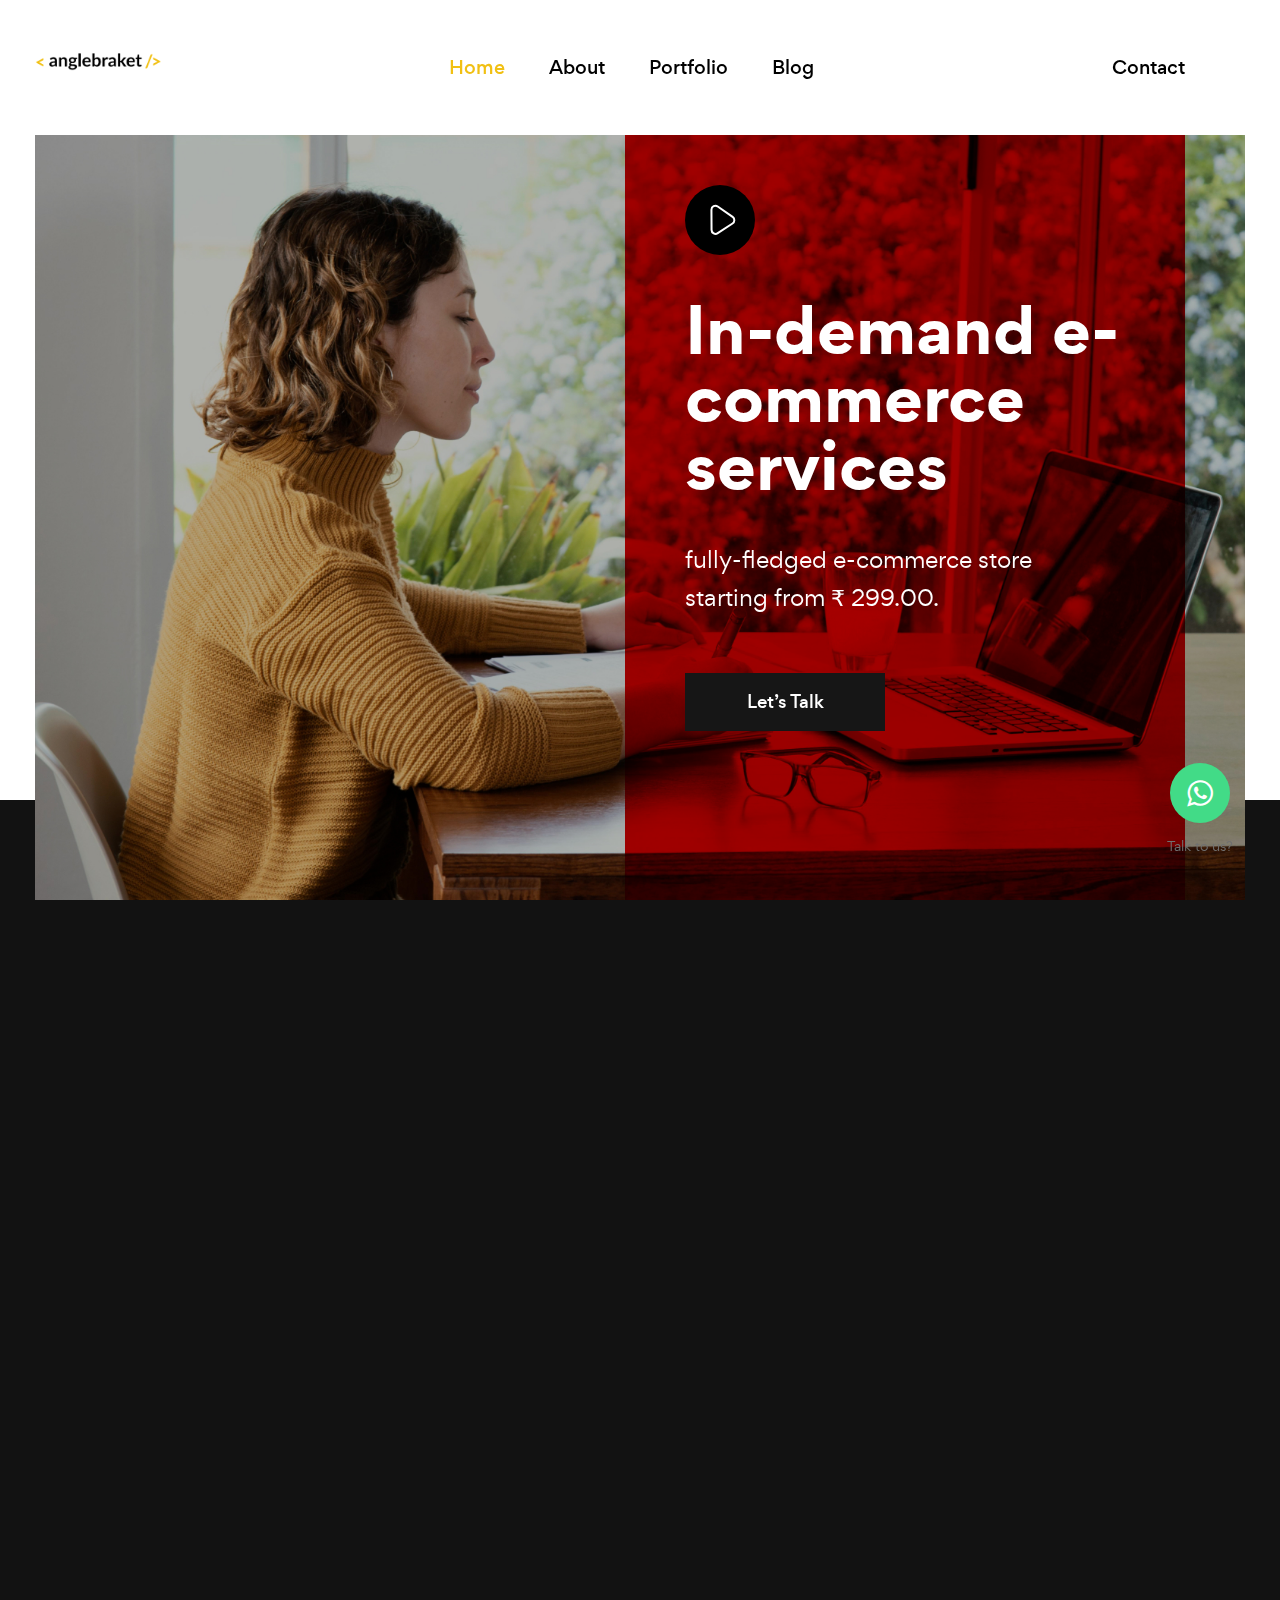
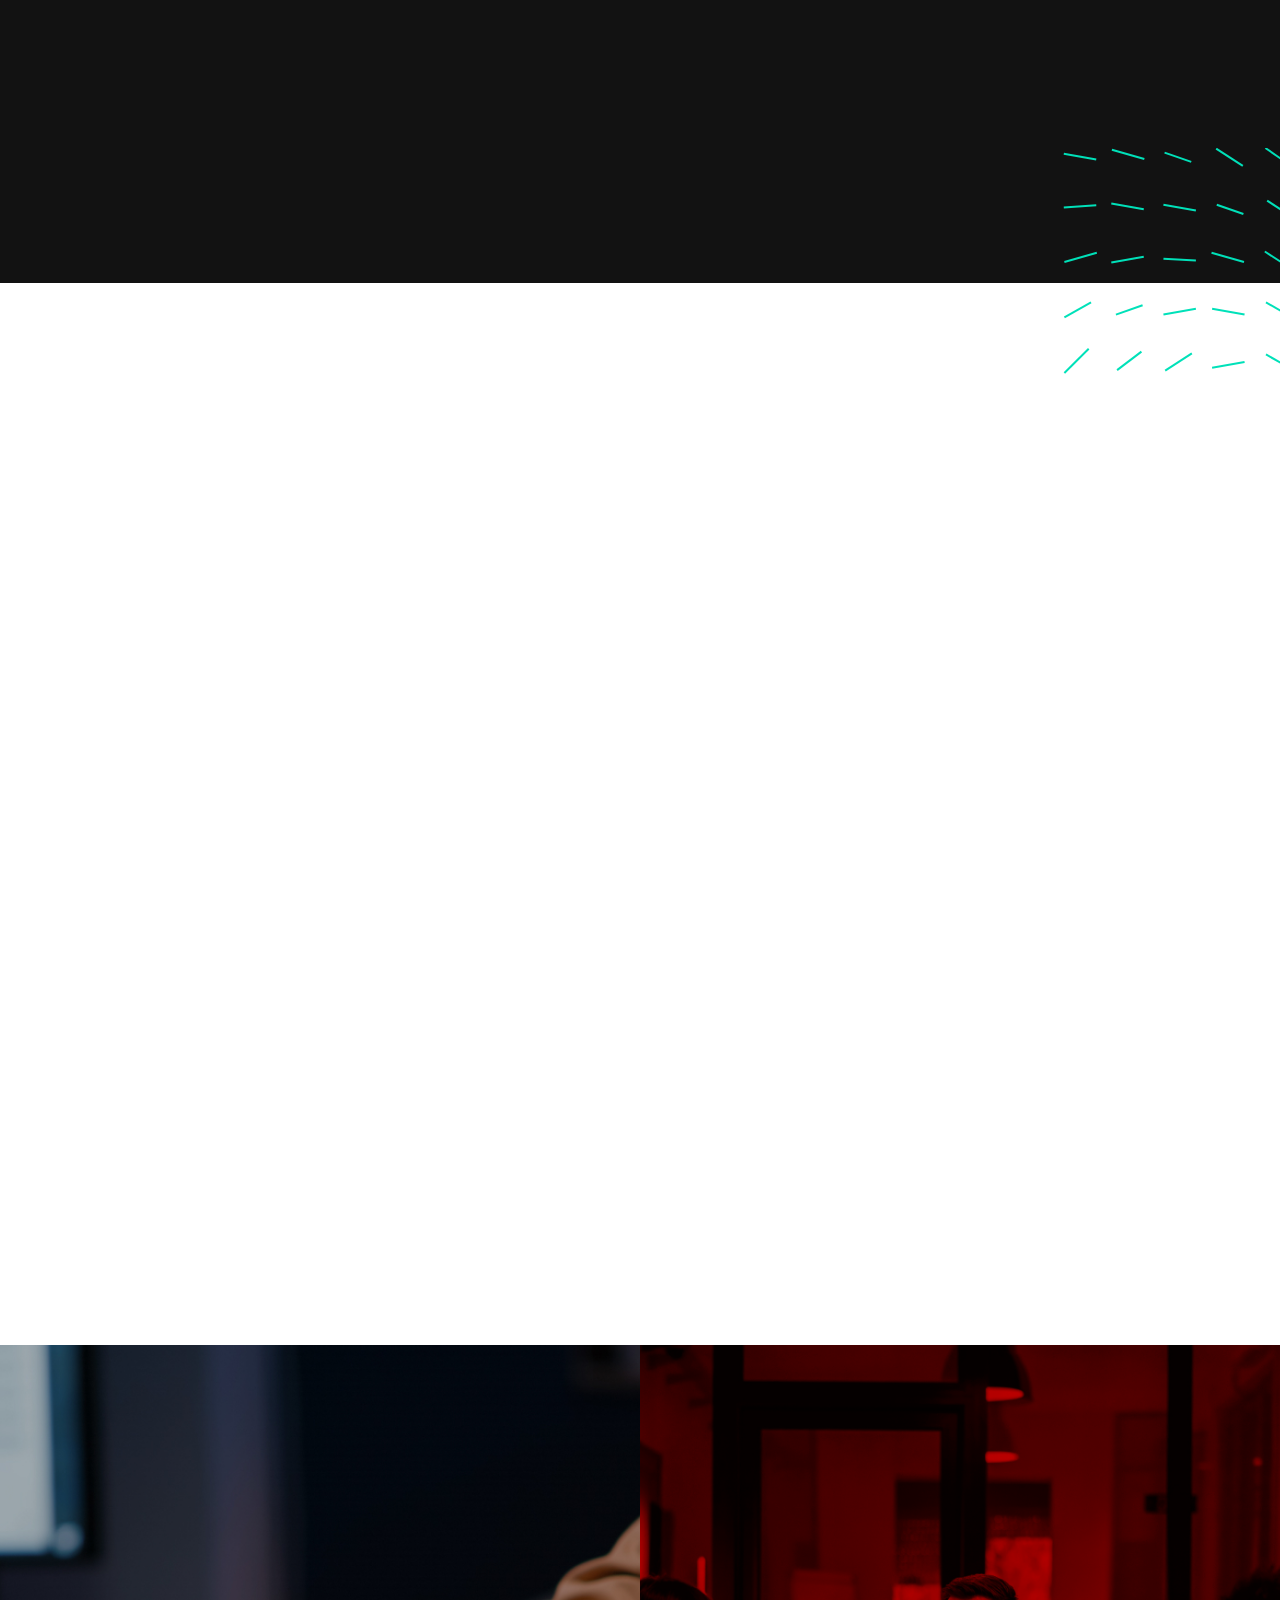
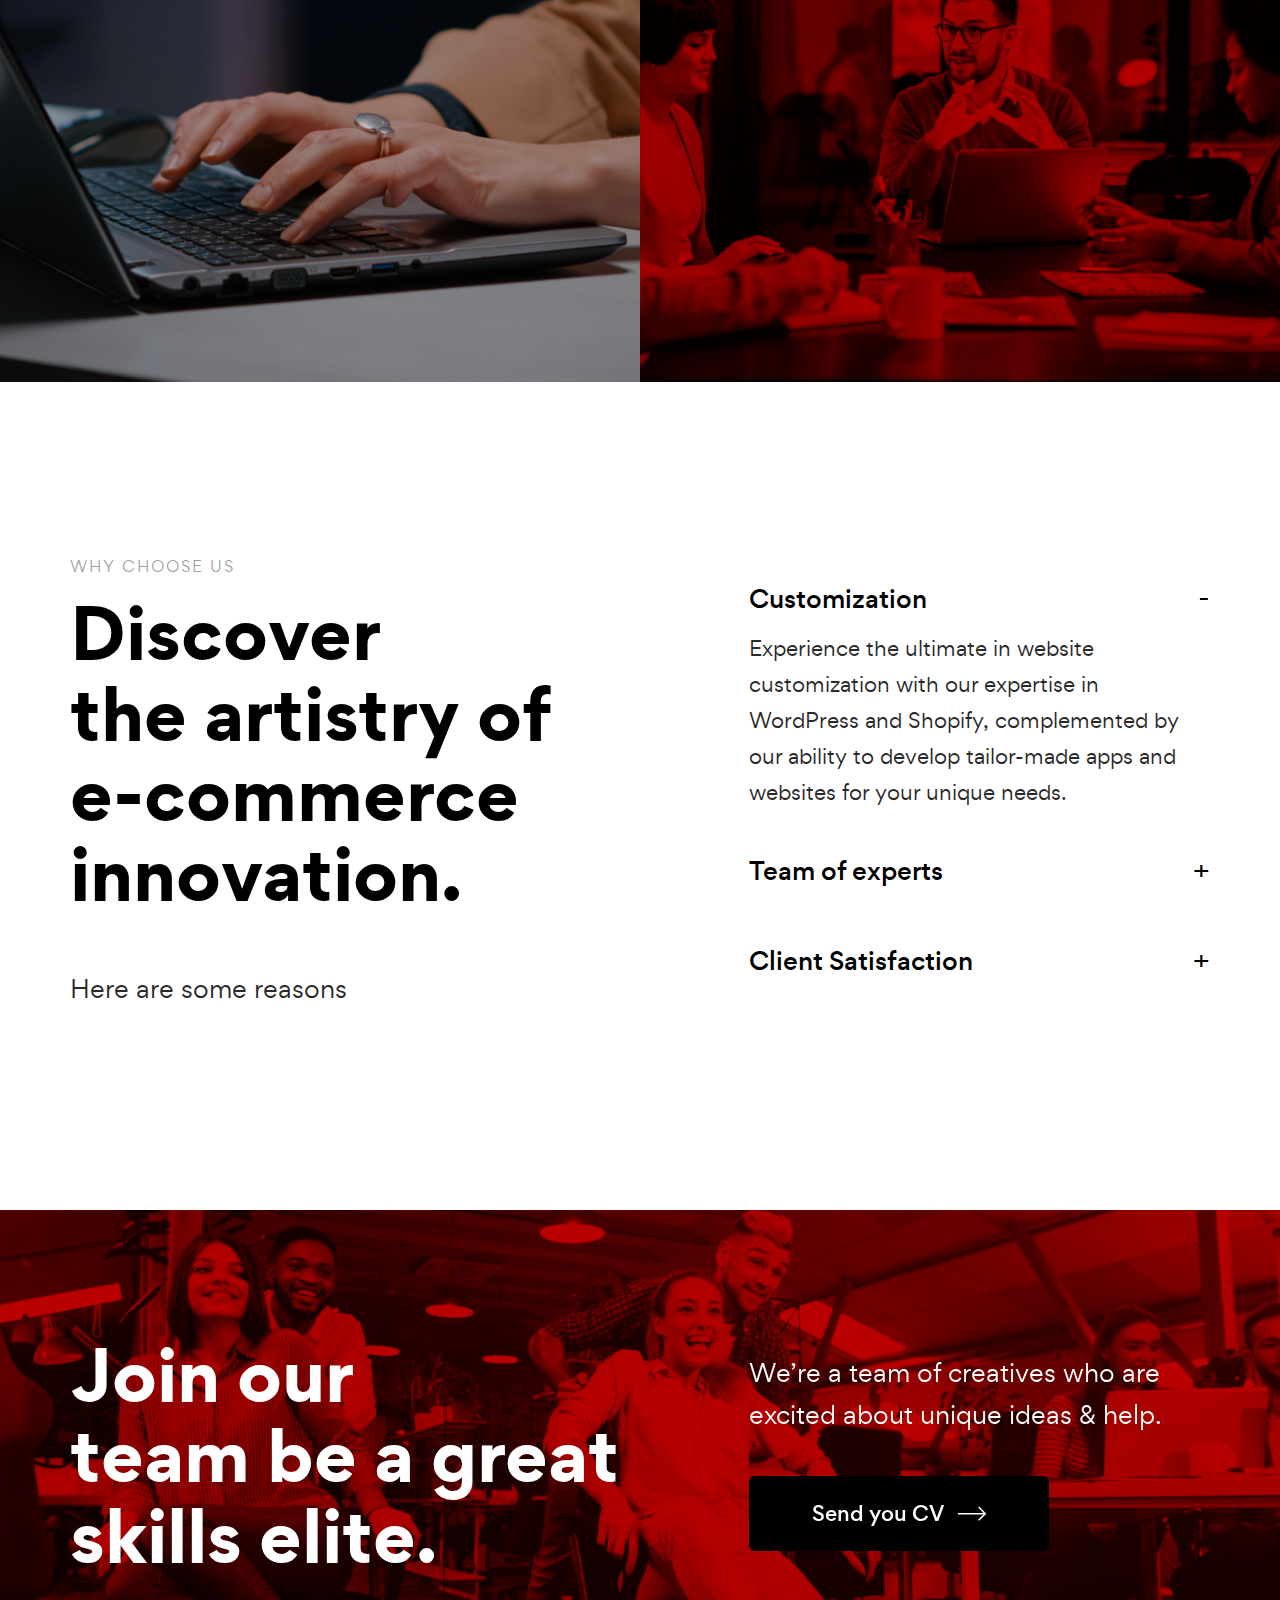
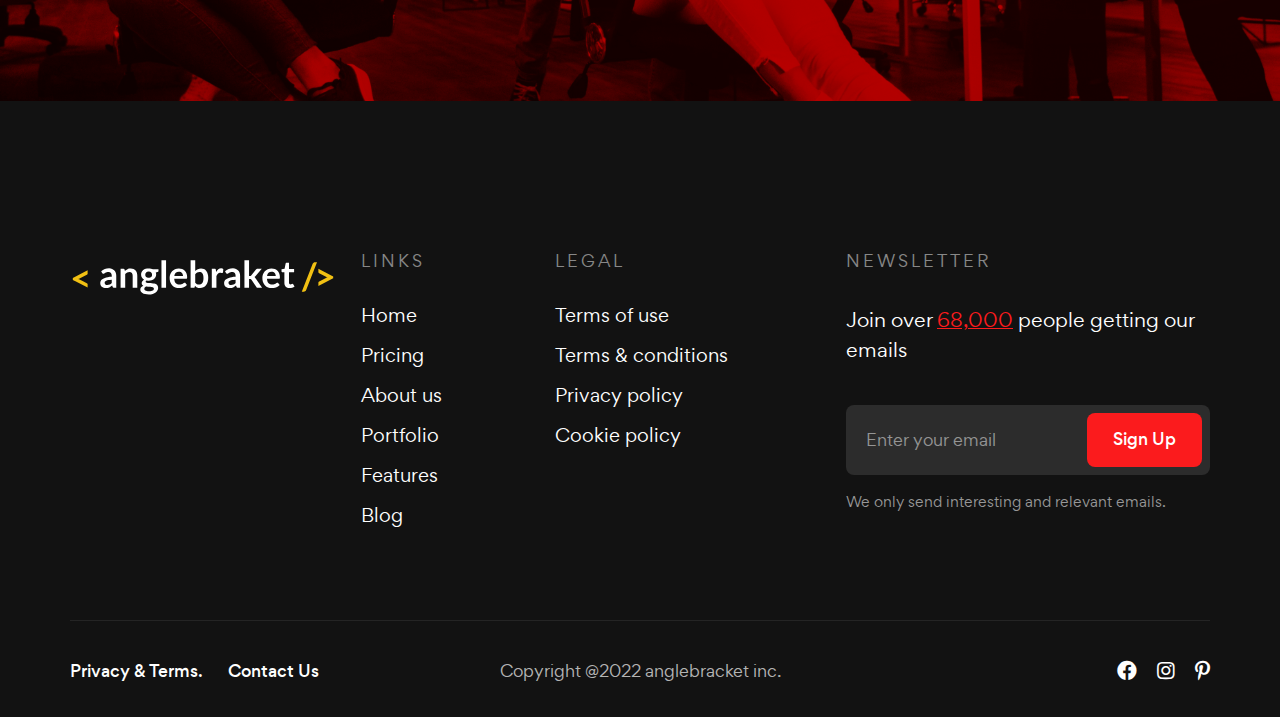
==== commit 2d55fac4: "minor change" ====
--- a/index.html
+++ b/index.html
@@ -34,7 +34,7 @@
 
 
 		<div class="floating_btn">
-			<a target="_blank" href="https://wa.me/">
+			<a target="_blank" href="https://wa.me/+917907977521">
 			  <div class="contact_icon">
 				<i class="fa fa-whatsapp my-float"></i>
 			  </div>
@@ -401,8 +401,8 @@
 			=====================================================
 				Case Study Section One
 			=====================================================
-			-->
-			<div class="case-study-one dark-bg">
+			--> <!-- /.case-study-one -->
+			<!-- <div class="case-study-one dark-bg">
 				<div class="container">
 					<div class="row align-items-center justify-content-between">
 						<div class="col-xxl-5 col-xl-6 col-lg-5 col-md-7 col-sm-9">
@@ -433,8 +433,8 @@
 										<span class="web">www.eventjio.com</span>
 										<span class="arrow"><i class="bi bi-chevron-right"></i></span>
 									</a>
-								</div> <!-- /.hover-content -->
-							</div> <!-- /.case-block-one -->
+								</div> 
+							</div> 
 						</div>
 						<div class="item">
 							<div class="case-block-one position-relative">
@@ -448,8 +448,8 @@
 										<span class="web">www.eventjio.com</span>
 										<span class="arrow"><i class="bi bi-chevron-right"></i></span>
 									</a>
-								</div> <!-- /.hover-content -->
-							</div> <!-- /.case-block-one -->
+								</div> 
+							</div> 
 						</div>
 						<div class="item">
 							<div class="case-block-one position-relative">
@@ -463,8 +463,8 @@
 										<span class="web">www.eventjio.com</span>
 										<span class="arrow"><i class="bi bi-chevron-right"></i></span>
 									</a>
-								</div> <!-- /.hover-content -->
-							</div> <!-- /.case-block-one -->
+								</div> 
+							</div> 
 						</div>
 						<div class="item">
 							<div class="case-block-one position-relative">
@@ -478,13 +478,13 @@
 										<span class="web">www.eventjio.com</span>
 										<span class="arrow"><i class="bi bi-chevron-right"></i></span>
 									</a>
-								</div> <!-- /.hover-content -->
-							</div> <!-- /.case-block-one -->
-						</div>
-					</div> <!-- /.case_slider_one -->
-				</div> <!-- /.slider-wrapper -->
+								</div> 
+							</div> 
+						</div>
+					</div> 
+				</div> 
 				<img src="images/shape/shape_23.svg" alt="" class="shapes shape-one">
-			</div> <!-- /.case-study-one -->
+			</div>  -->
 
 
 			<!--
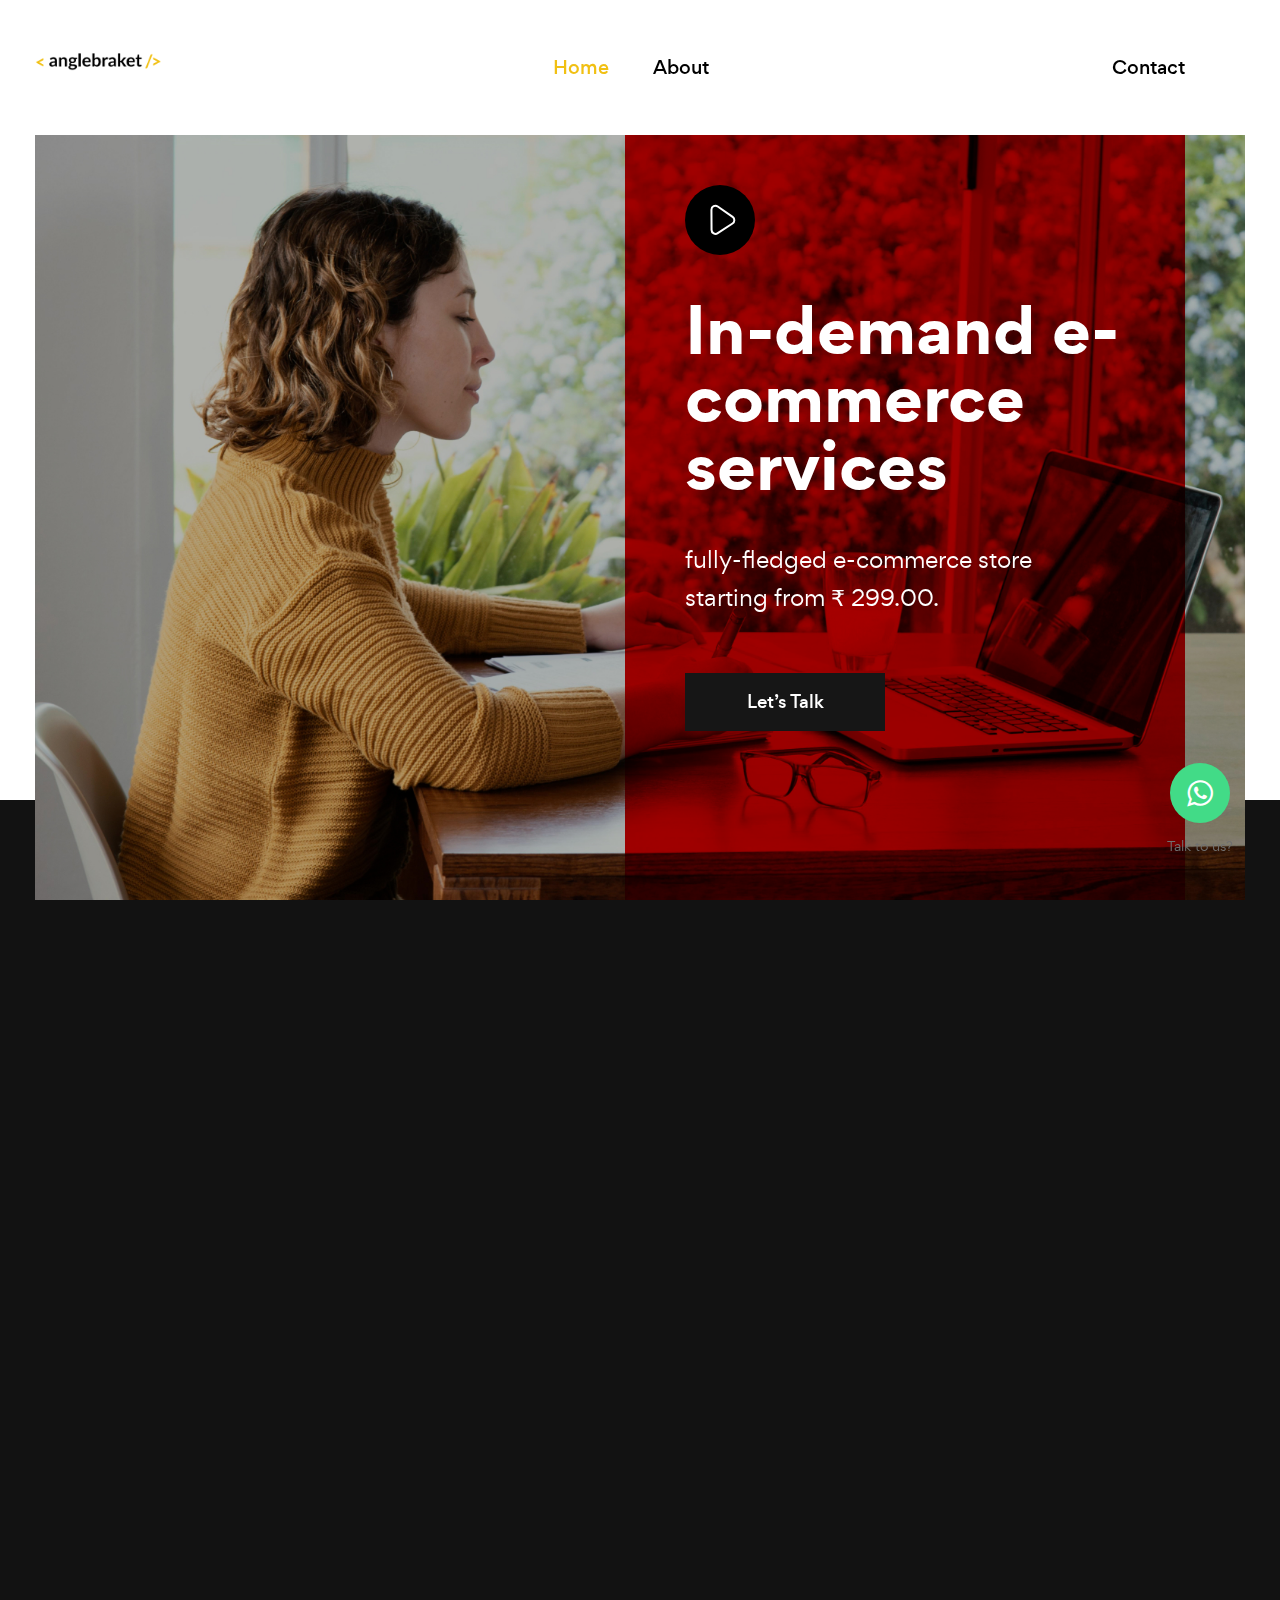
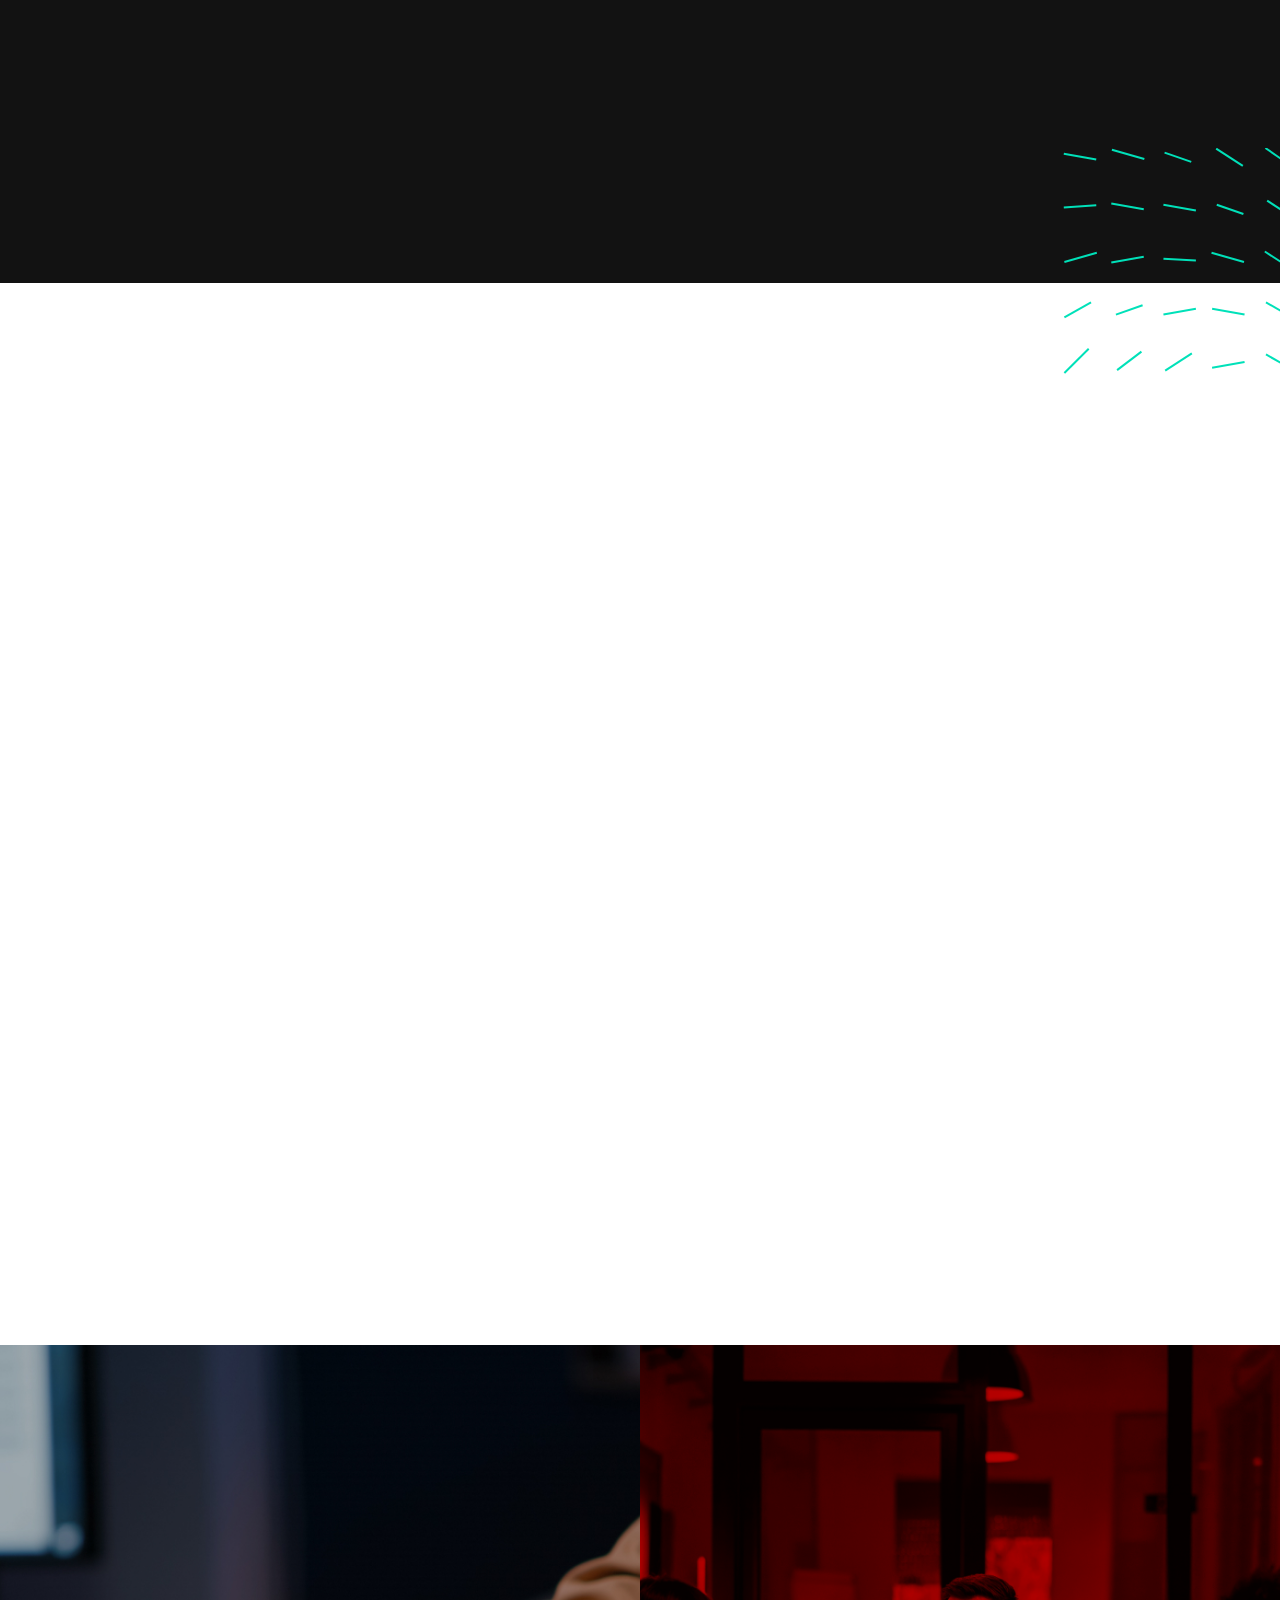
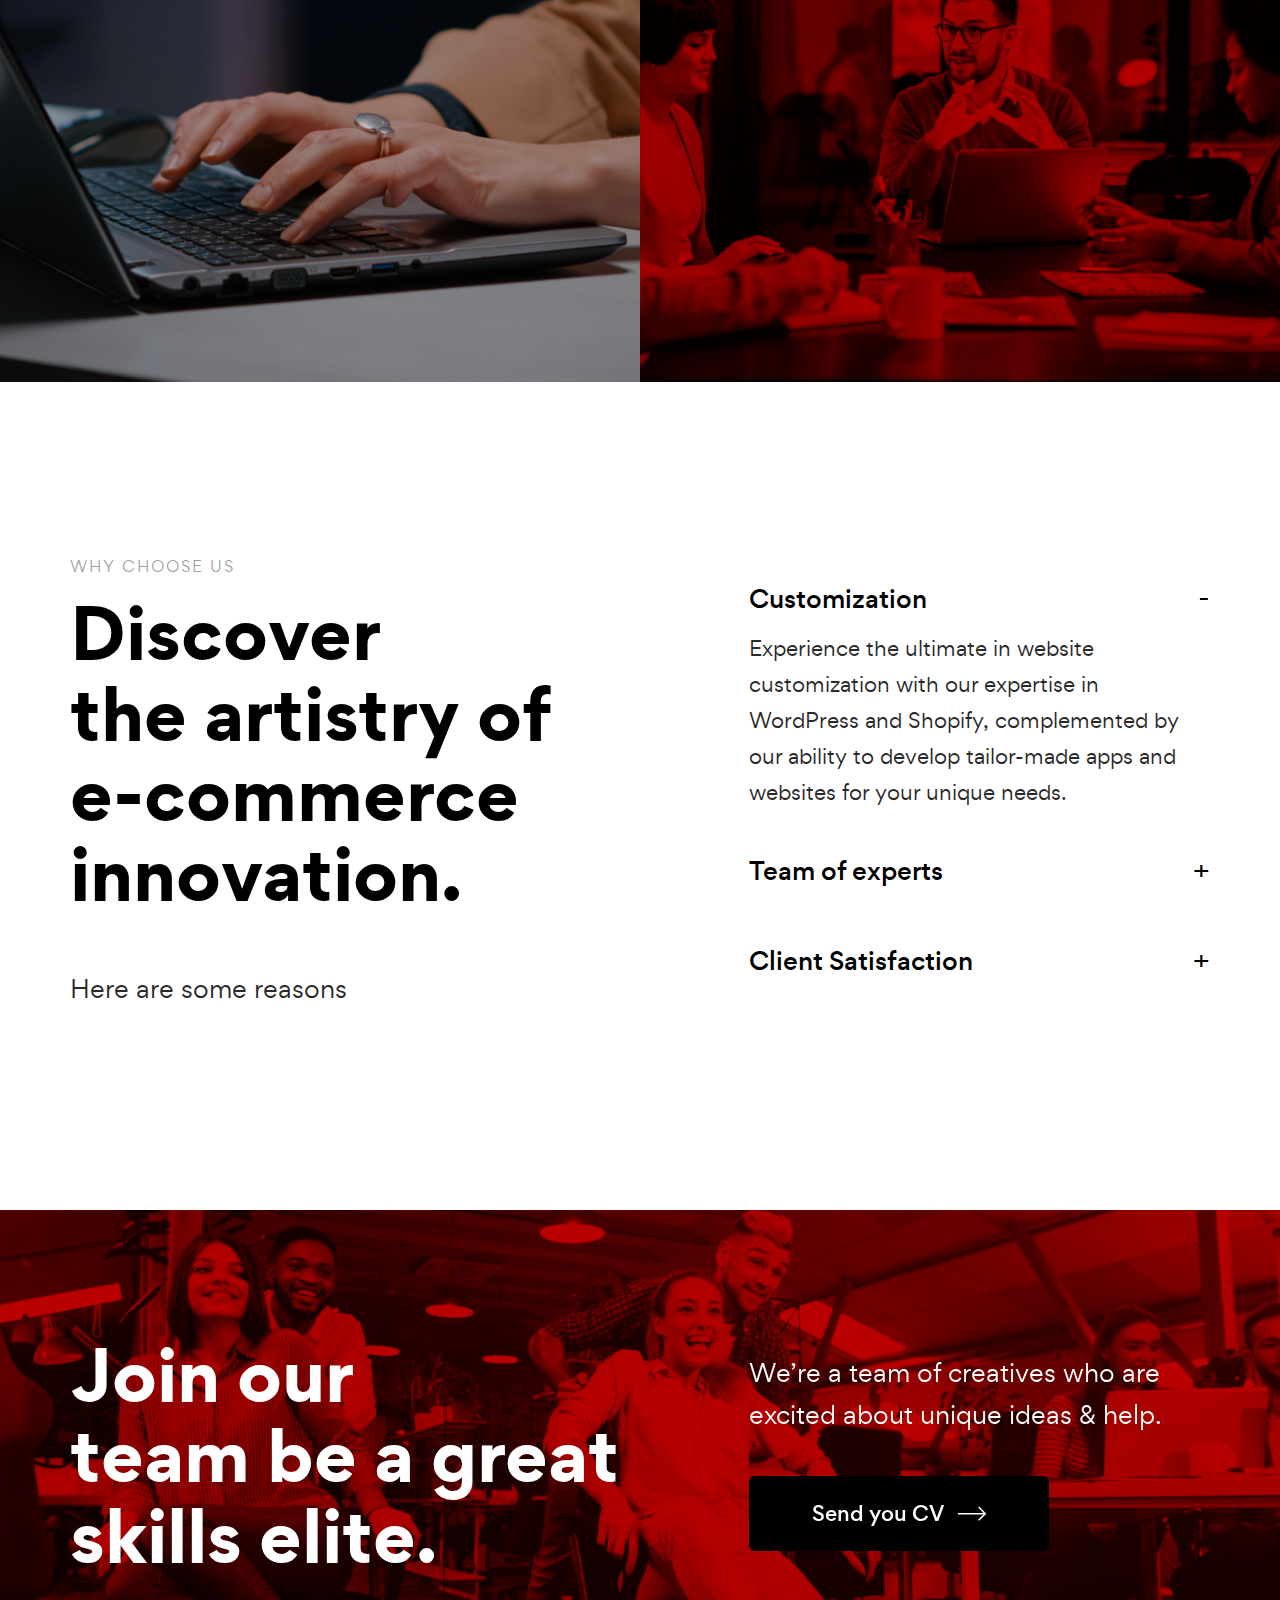
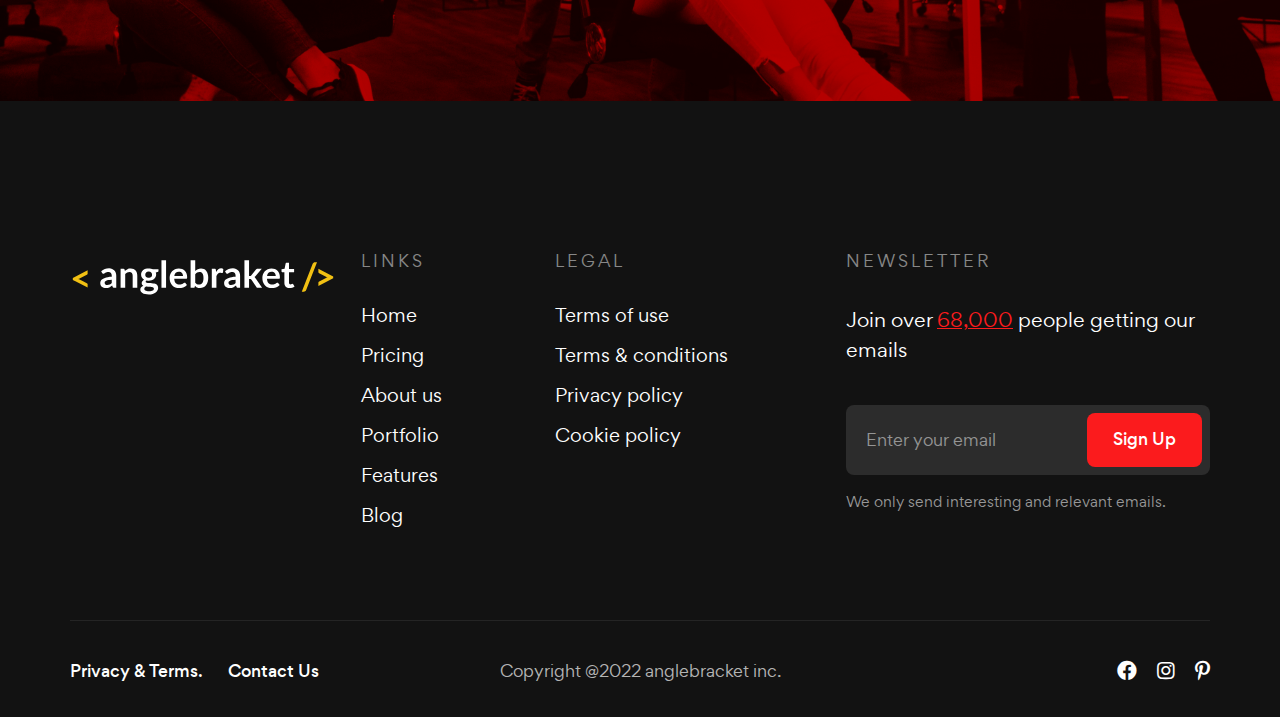
==== commit 8c5f3f09: "some minor changes" ====
--- a/index.html
+++ b/index.html
@@ -102,7 +102,7 @@
 				Sidebar Nav
 			============================================== 
 			-->
-			<div class="offcanvas offcanvas-end sidebar-nav" tabindex="-1" id="offcanvasRight">
+			<!-- <div class="offcanvas offcanvas-end sidebar-nav" tabindex="-1" id="offcanvasRight">
 				<div class="offcanvas-header">
 				    <div class="logo"><a href="index.html"><img src="images/logo/vCamp_01.png" alt="" width="127"></a></div>
 				    <button type="button" class="close-btn tran3s" data-bs-dismiss="offcanvas" aria-label="Close"><i class="bi bi-x-lg"></i></button>
@@ -131,15 +131,15 @@
 
 			  	<div class="address-block">
 			  		<h4 class="title">Our Address</h4>
-			  		<p>Chowrastar Mirpur- 1210, Sangu <br>River, Dhaka</p>
-			  		<p>Urgent issue? call us at <br><a href="tel:310.841.5500">310.841.5500</a></p>
+			  		<p>2 -floor Business Park, HiLITE City NH 66, <br>Kozhikode, Kerala 673014</p>
+			  		<p>Urgent issue? call us at <br><a href="tel:7907977521">7907977521</a></p>
 			  	</div>
 			  	<ul class="d-flex social-icon style-none mt-20">
 					<li><a href="#"><i class="fab fa-facebook-f"></i></a></li>
 					<li><a href="#"><i class="fab fa-twitter"></i></a></li>
 					<li><a href="#"><i class="fab fa-linkedin-in"></i></a></li>
 				</ul>
-			</div>
+			</div> -->
 
 
 			<!-- 
@@ -167,7 +167,7 @@
 							        	<a class="nav-link dropdown-toggle" href="about.html" >About</a>
 						               
 						            </li>
-						            <li class="nav-item dropdown mega-dropdown-md">
+						            <!-- <li class="nav-item dropdown mega-dropdown-md">
 							        	<a class="nav-link dropdown-toggle" href="#" role="button" data-bs-toggle="dropdown" data-bs-auto-close="outside" aria-expanded="false">Portfolio</a>
 						                
 						            </li>
@@ -175,7 +175,7 @@
 							        <li class="nav-item dropdown">
 							        	<a class="nav-link dropdown-toggle" href="#" role="button" data-bs-toggle="dropdown" data-bs-auto-close="outside" aria-expanded="false">Blog</a>
 						             
-						            </li>
+						            </li> -->
 						    	</ul>
 						    	<div class="mobile-content d-block d-lg-none">
 						    		<form action="#" class="search-form">
@@ -236,8 +236,8 @@
 											<img src="images/icon/icon_41.svg" alt="">
 										</a>
 										<h2 class="hero-heading position-relative">NO.1 WordPress developers</h2>
-										<p class="hero-sub-heading position-relative">We're building affordable WordPress websites starting from ₹ 299.00</p>
-										<a href="contactV1.html" class="theme-btn-one border0 ripple-btn">Let’s Talk</a>
+										<p class="hero-sub-heading position-relative">We're building affordable WordPress websites starting from ₹ 2999.00</p>
+										<a href="contact.html" class="theme-btn-one border0 ripple-btn">Let’s Talk</a>
 									</div> <!-- /.hero-content -->
 								</div> <!-- /.slider-inner -->
 							</div>
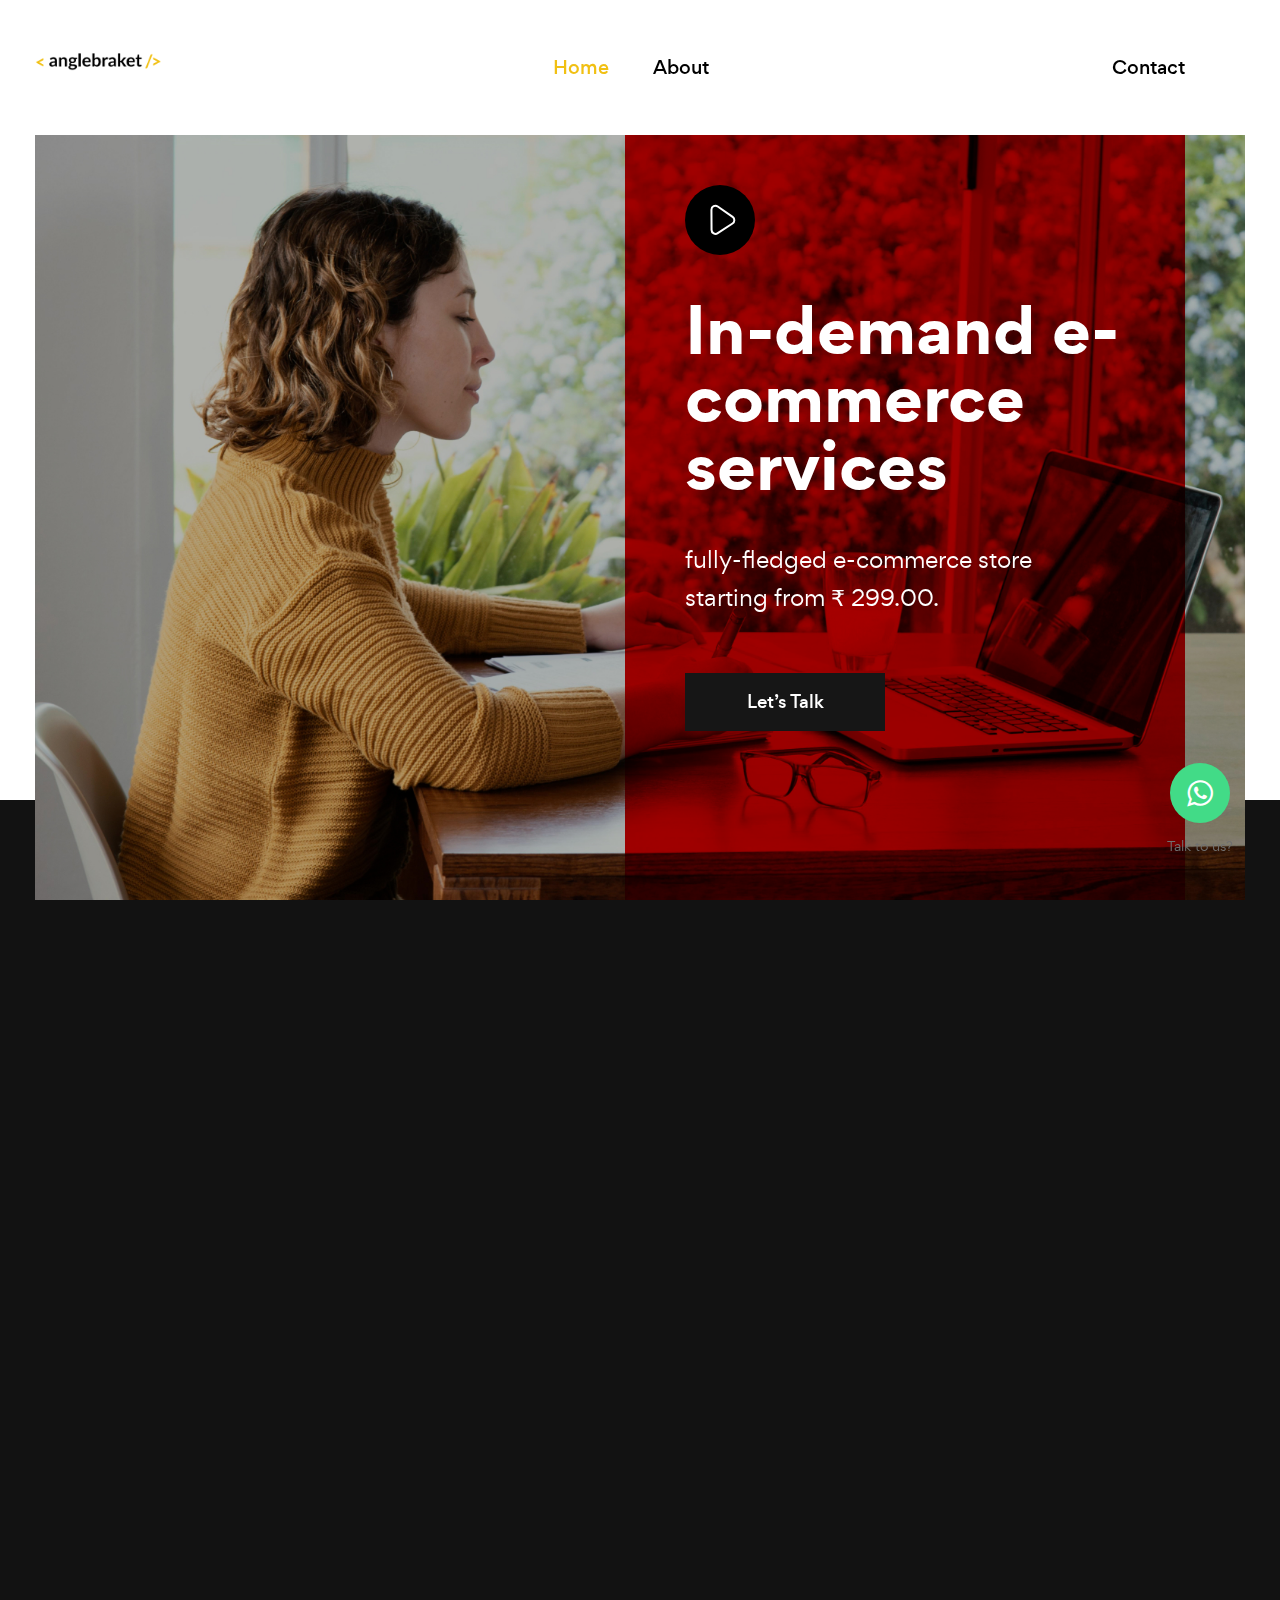
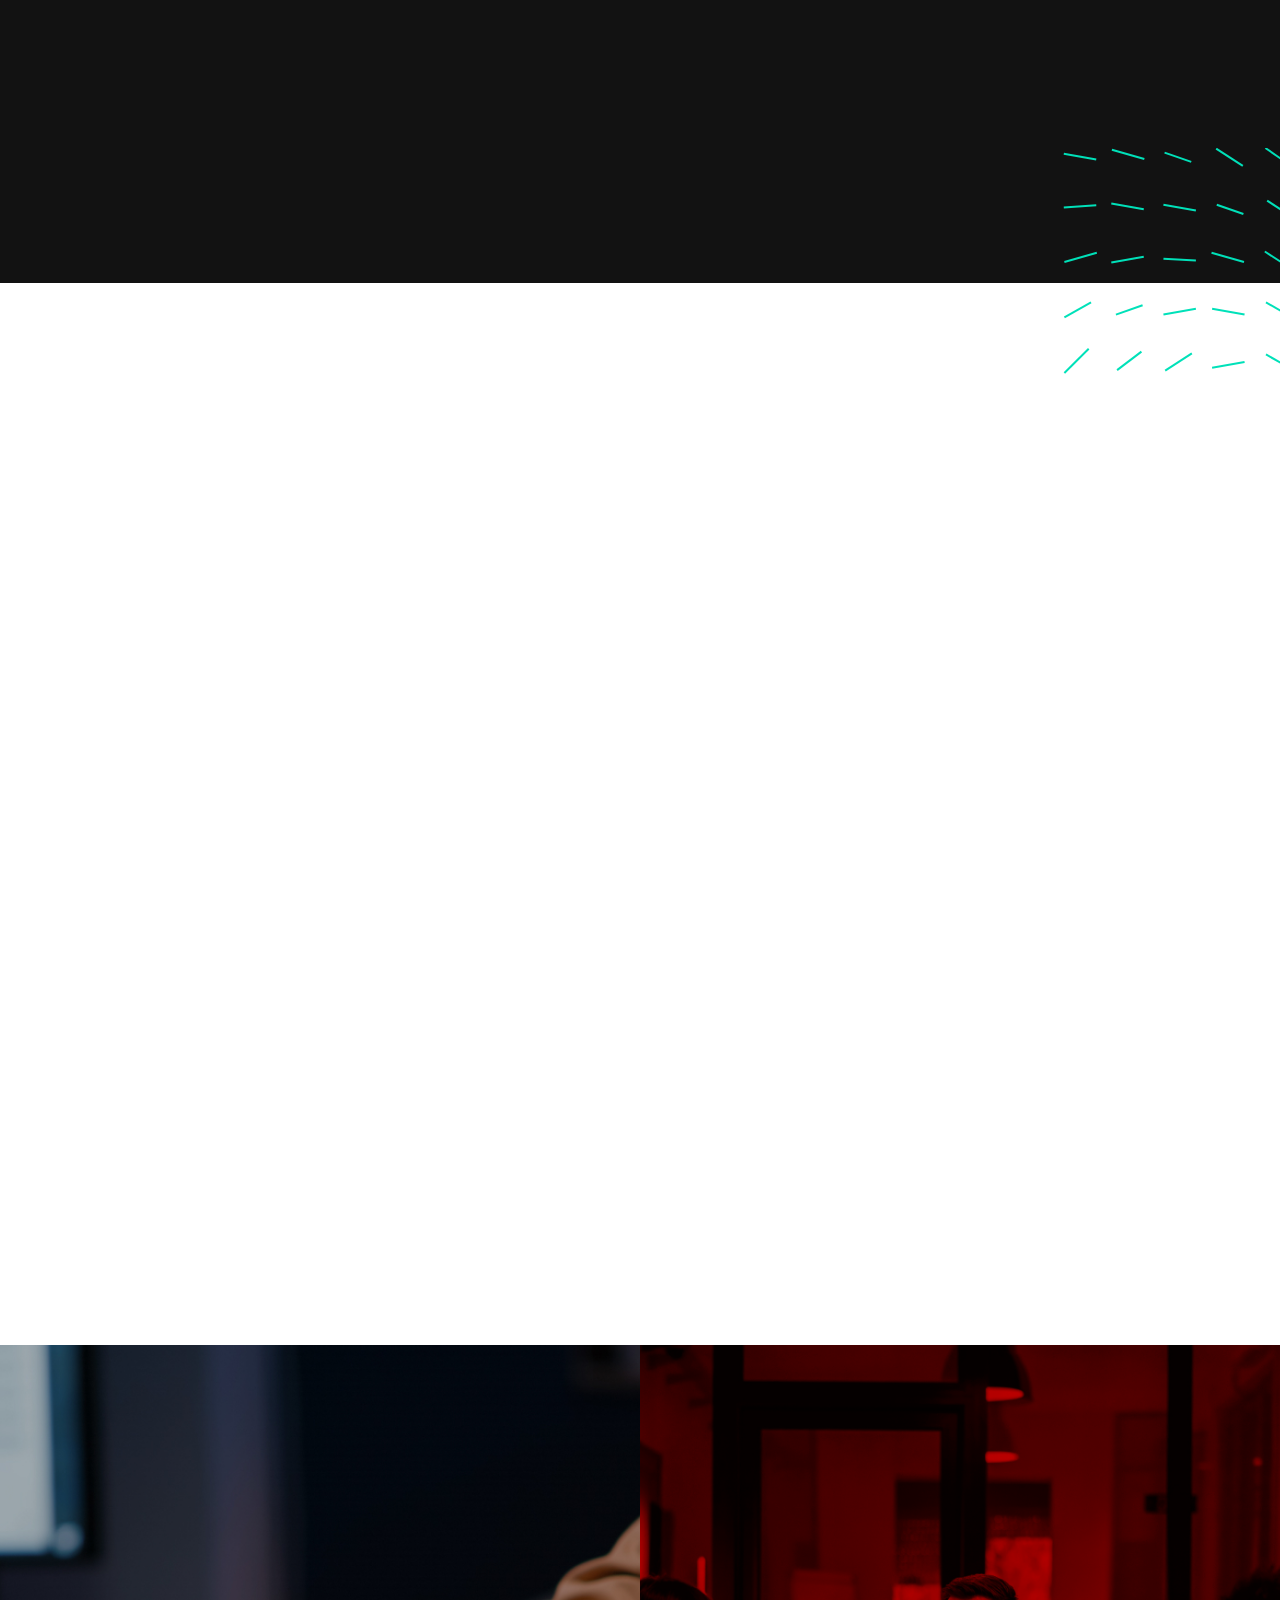
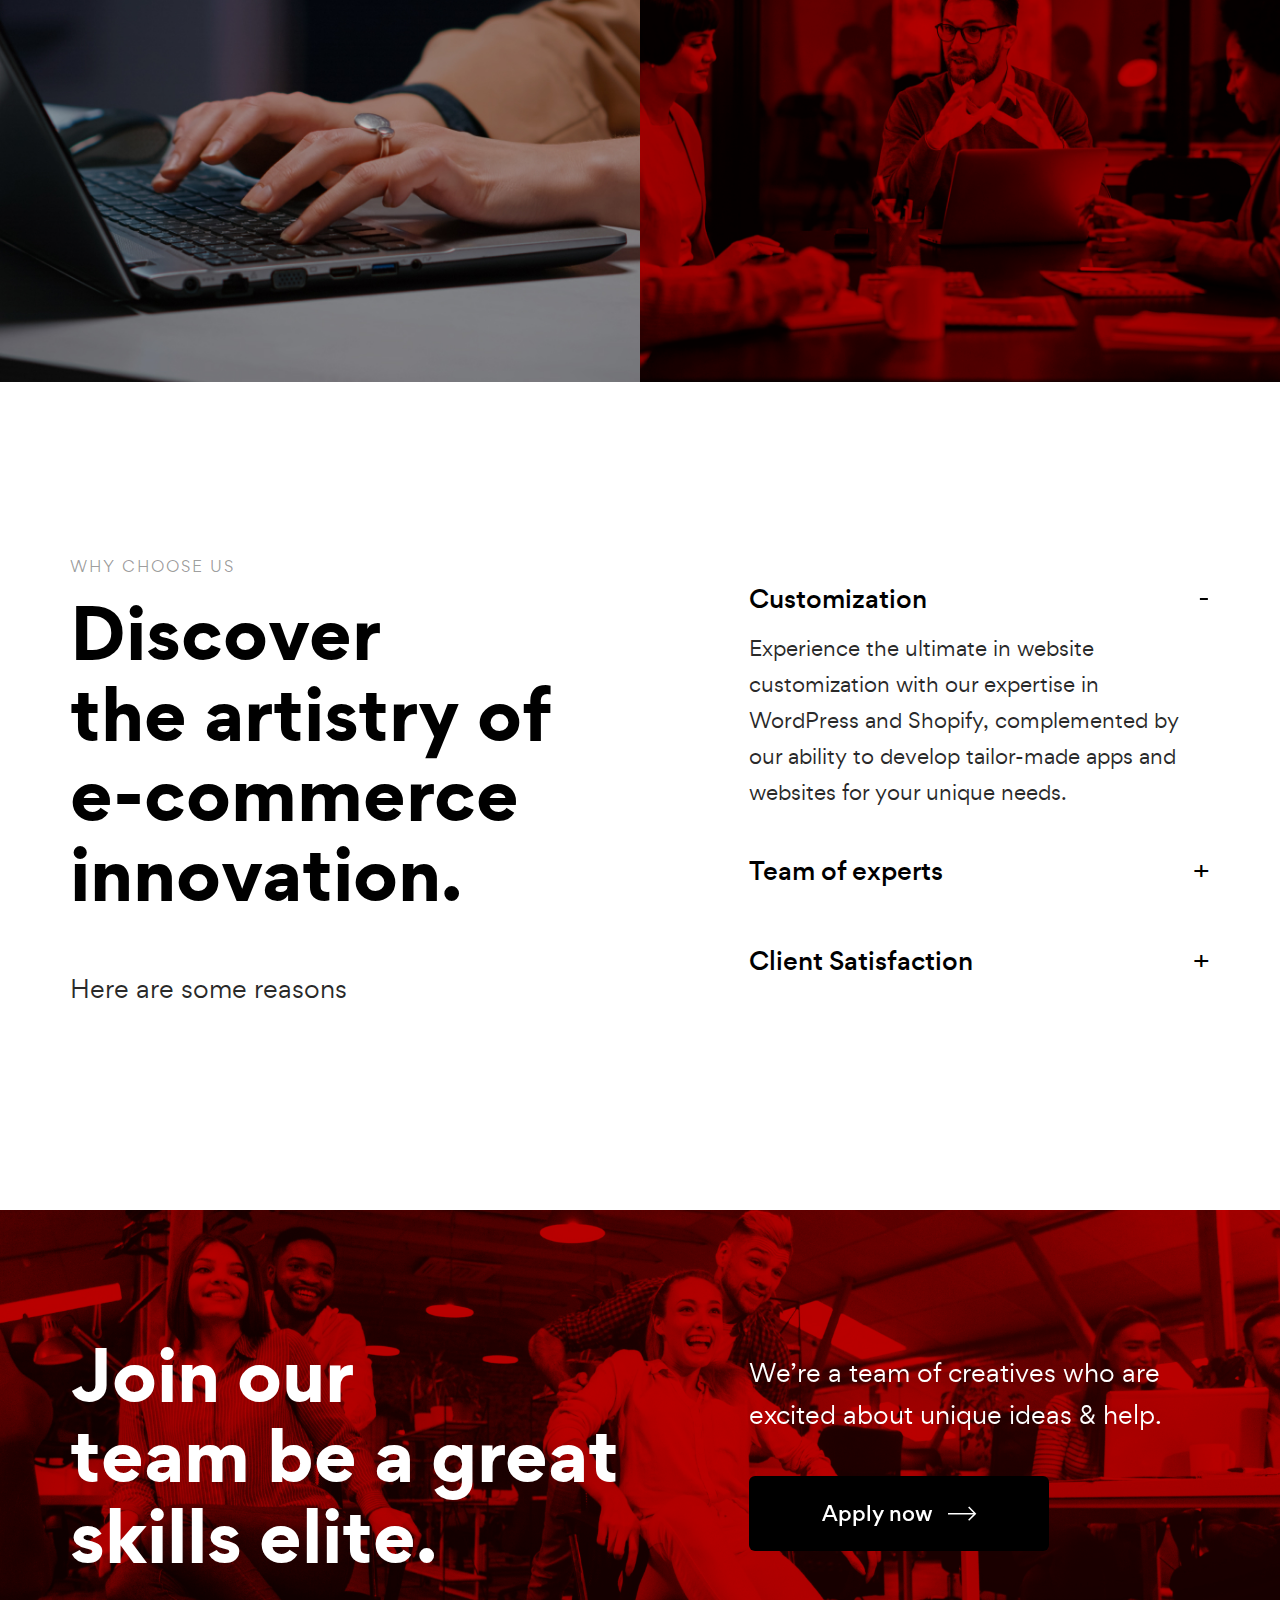
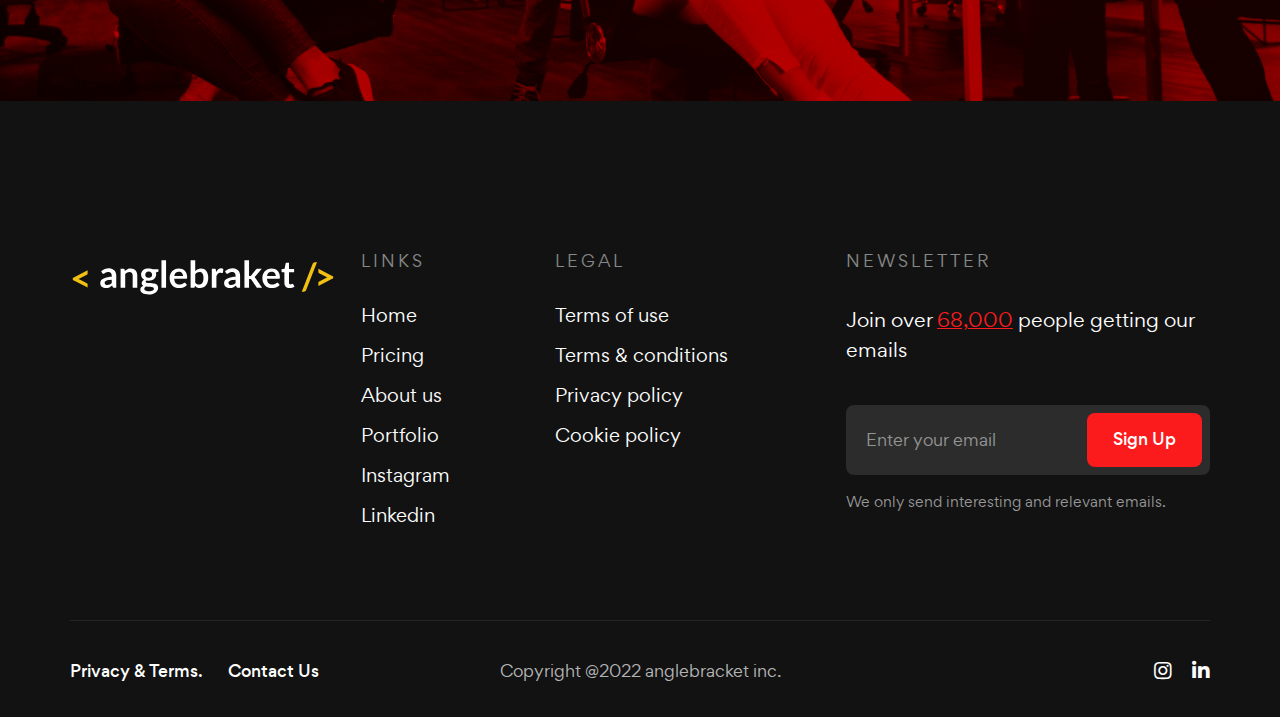
==== commit bffa424d: "change favicon and about page" ====
--- a/index.html
+++ b/index.html
@@ -222,7 +222,7 @@
 										</a>
 										<h2 class="hero-heading position-relative">In-demand e-commerce services</h2>
 										<p class="hero-sub-heading position-relative">fully-fledged e-commerce store starting from ₹ 299.00.</p>
-										<a href="contactV1.html" class="theme-btn-one border0 ripple-btn">Let’s Talk</a>
+										<a href="https://wa.me/+917907977521" class="theme-btn-one border0 ripple-btn">Let’s Talk</a>
 									</div> <!-- /.hero-content -->
 								</div> <!-- /.slider-inner -->
 							</div>
@@ -237,7 +237,7 @@
 										</a>
 										<h2 class="hero-heading position-relative">NO.1 WordPress developers</h2>
 										<p class="hero-sub-heading position-relative">We're building affordable WordPress websites starting from ₹ 2999.00</p>
-										<a href="contact.html" class="theme-btn-one border0 ripple-btn">Let’s Talk</a>
+										<a href="https://wa.me/+917907977521" class="theme-btn-one border0 ripple-btn">Let’s Talk</a>
 									</div> <!-- /.hero-content -->
 								</div> <!-- /.slider-inner -->
 							</div>
@@ -807,7 +807,7 @@
 							</div>
 							<div class="col-xl-5 col-md-6 ms-auto">
 								<p class="sm-pt-20">We’re a team of creatives who are excited about unique ideas & help.</p>
-								<a href="contactV2.html" class="theme-btn-one ripple-btn">Send you CV <img src="images/icon/icon_42.svg" alt=""></a>
+								<a href="contactV2.html" class="theme-btn-one ripple-btn">Apply now <img src="images/icon/icon_42.svg" alt=""></a>
 							</div>
 						</div>
 					</div>
@@ -834,8 +834,8 @@
 								<li><a href="index.html">Pricing</a></li>
 								<li><a href="about.html">About us</a></li>
 								<li><a href="index.html">Portfolio</a></li>
-								<li><a href="index.html">Features</a></li>
-								<li><a href="index.html">Blog</a></li>
+								<li><a href="https://www.instagram.com/angle.braket/">Instagram</a></li>
+								<li><a href="https://www.linkedin.com/company/angle-braket/">Linkedin</a></li>
 							</ul>
 						</div>
 						<div class="col-lg-3 col-md-3 col-sm-6 mb-40">
@@ -871,9 +871,10 @@
 							</div>
 							<div class="col-lg-4 order-lg-3 mb-15">
 								<ul class="d-flex justify-content-center justify-content-lg-end social-icon style-none">
-									<li><a href="#"><i class="fab fa-facebook-f"></i></a></li>
-									<li><a href="#"><i class="fab fa-instagram"></i></a></li>
-									<li><a href="#"><i class="fab fa-pinterest-p"></i></a></li>
+									<li><a href="https://www.instagram.com/angle.braket/"><i class="fab fa-instagram"></i></a></li>
+									<li><a href="https://www.linkedin.com/company/angle-braket/"><i class="fab fa-linkedin"></i></a></li>
+									
+									<!-- <li><a href="#"><i class="fab fa-pinterest-p"></i></a></li> -->
 								</ul>
 							</div>
 							<div class="col-lg-4 order-lg-2 mb-15">
